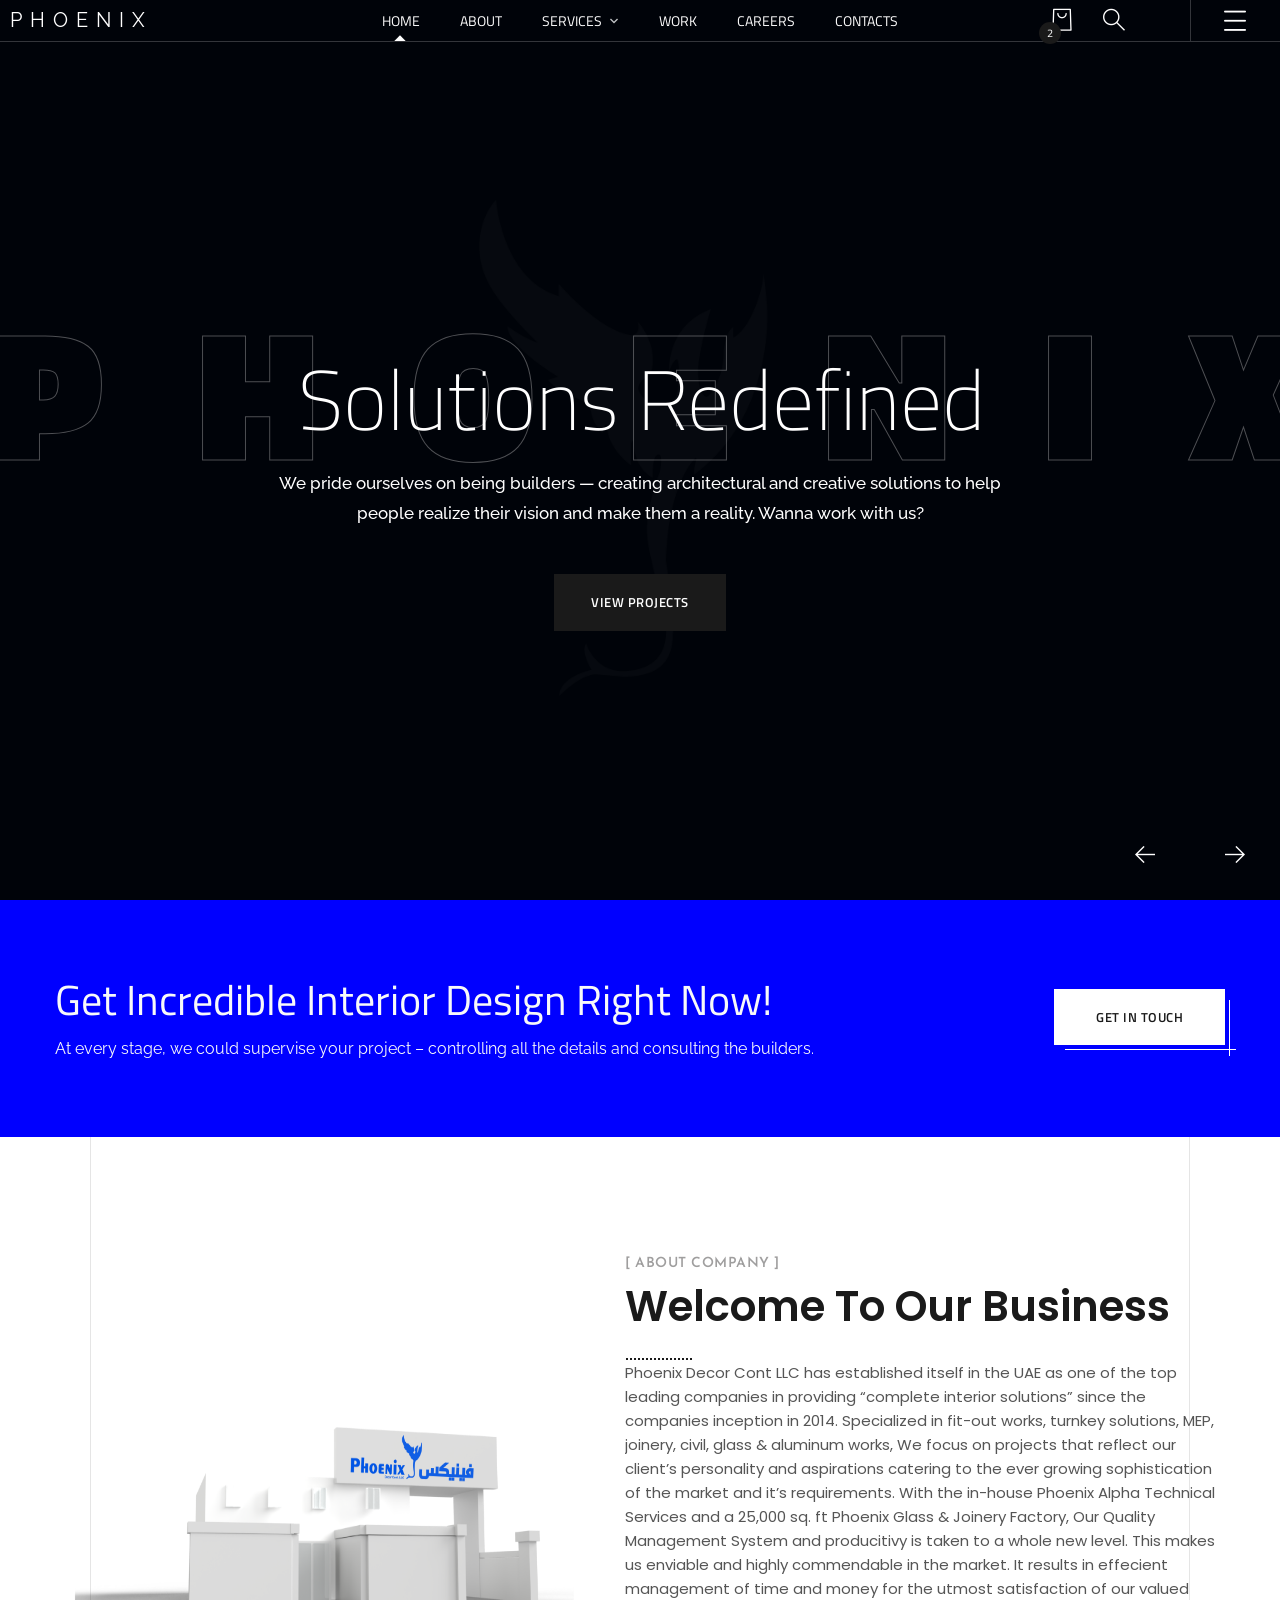
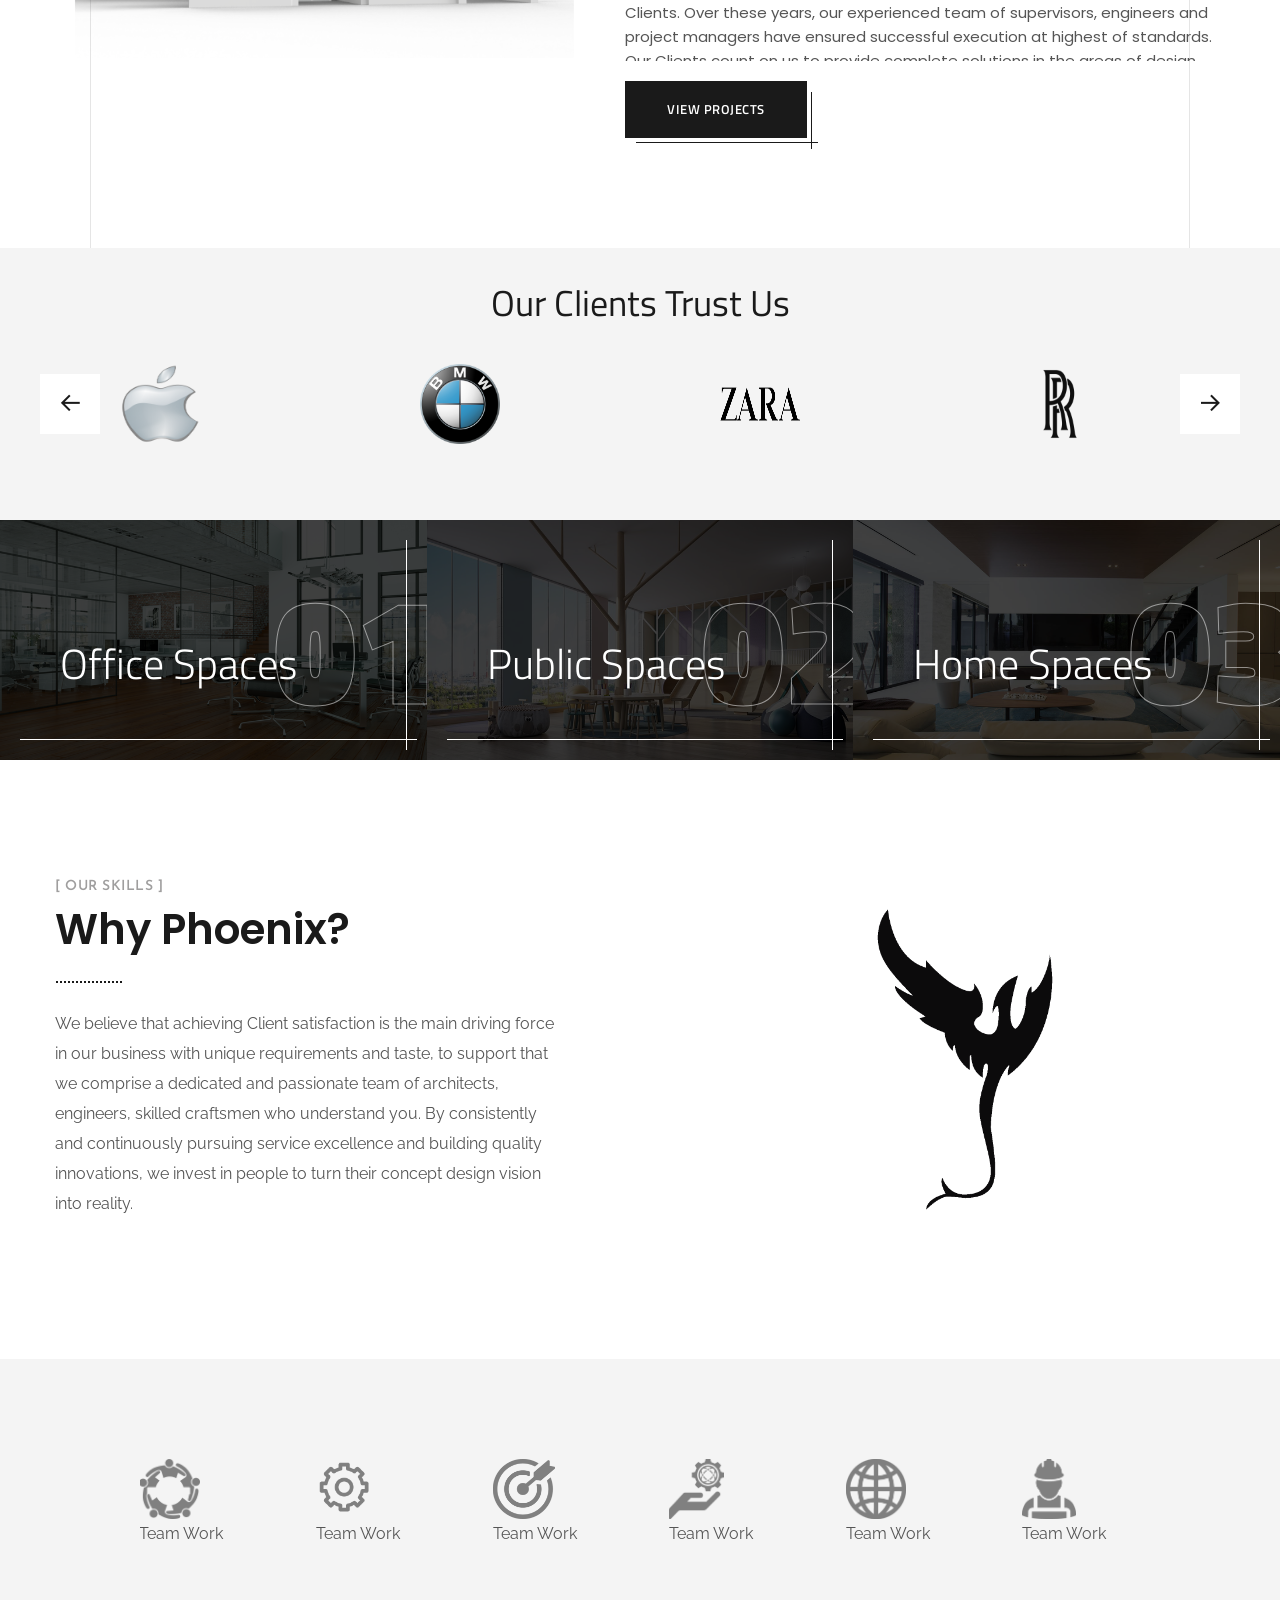
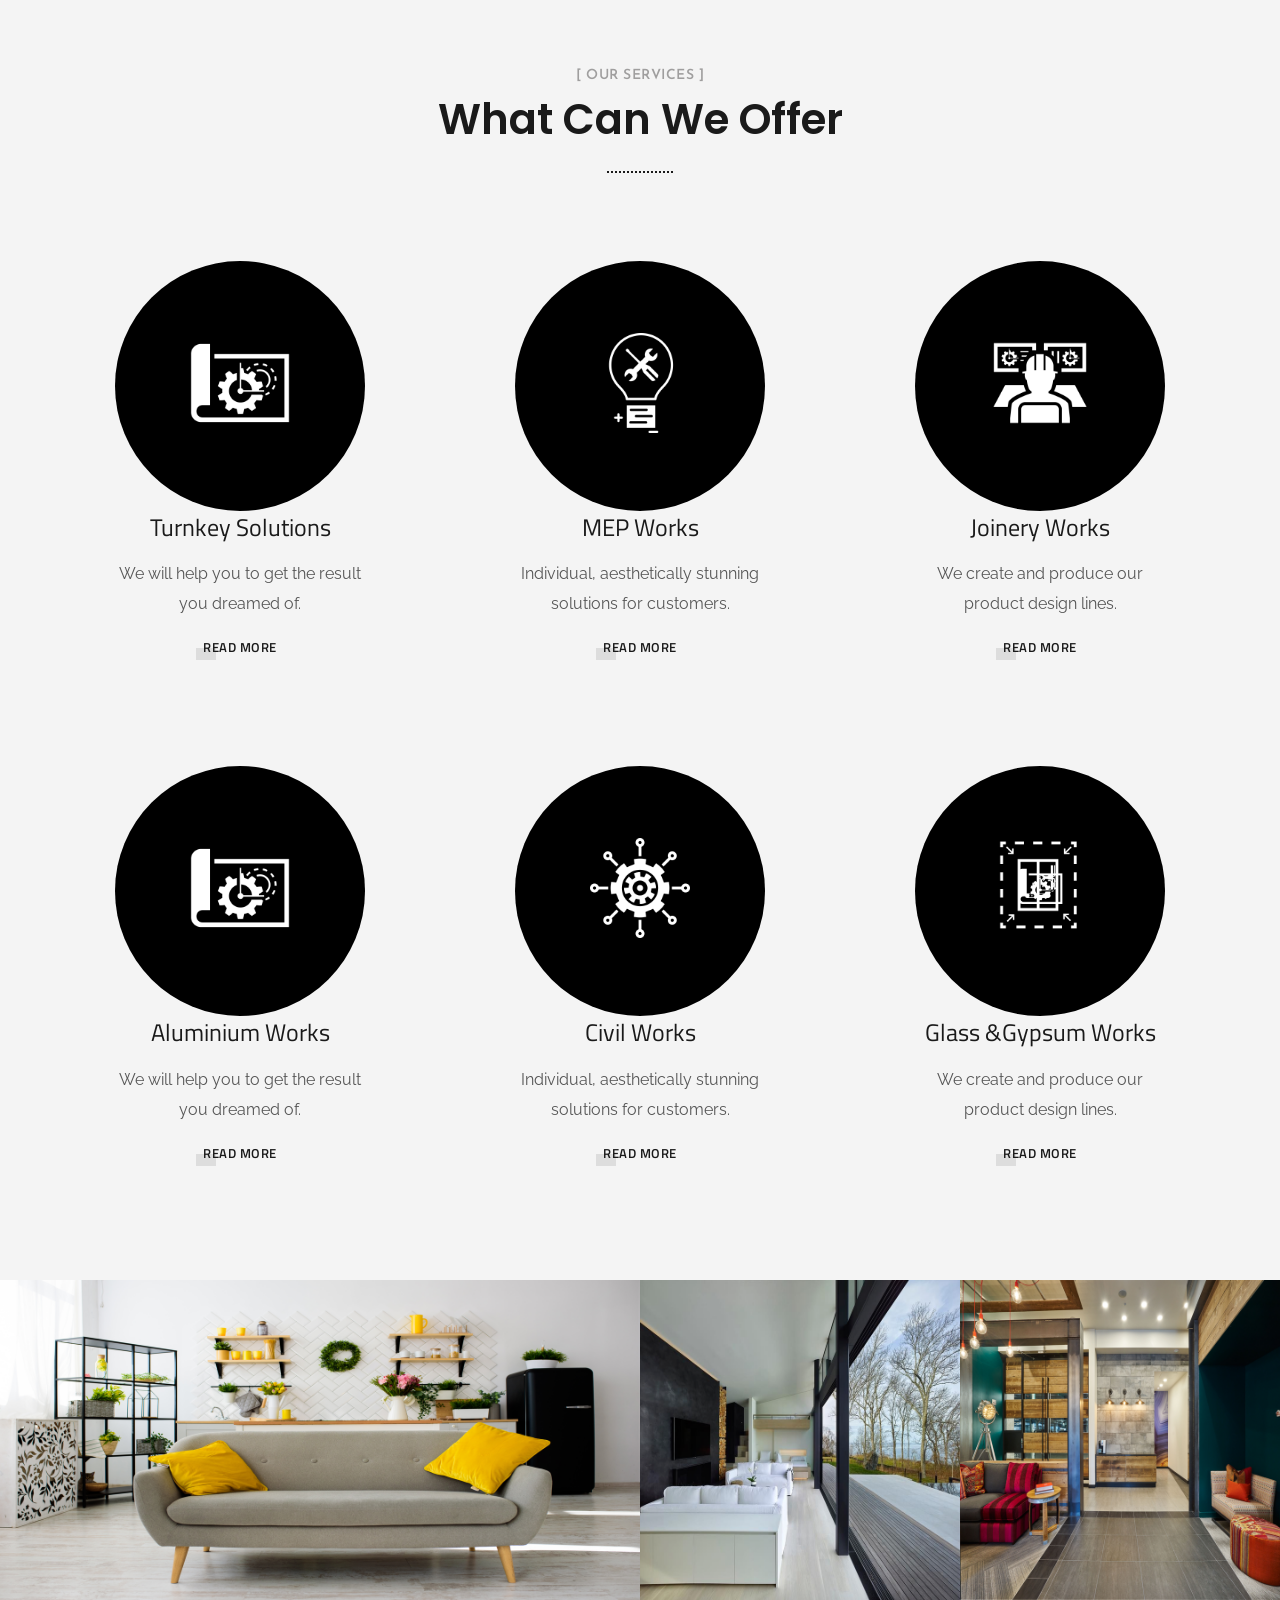
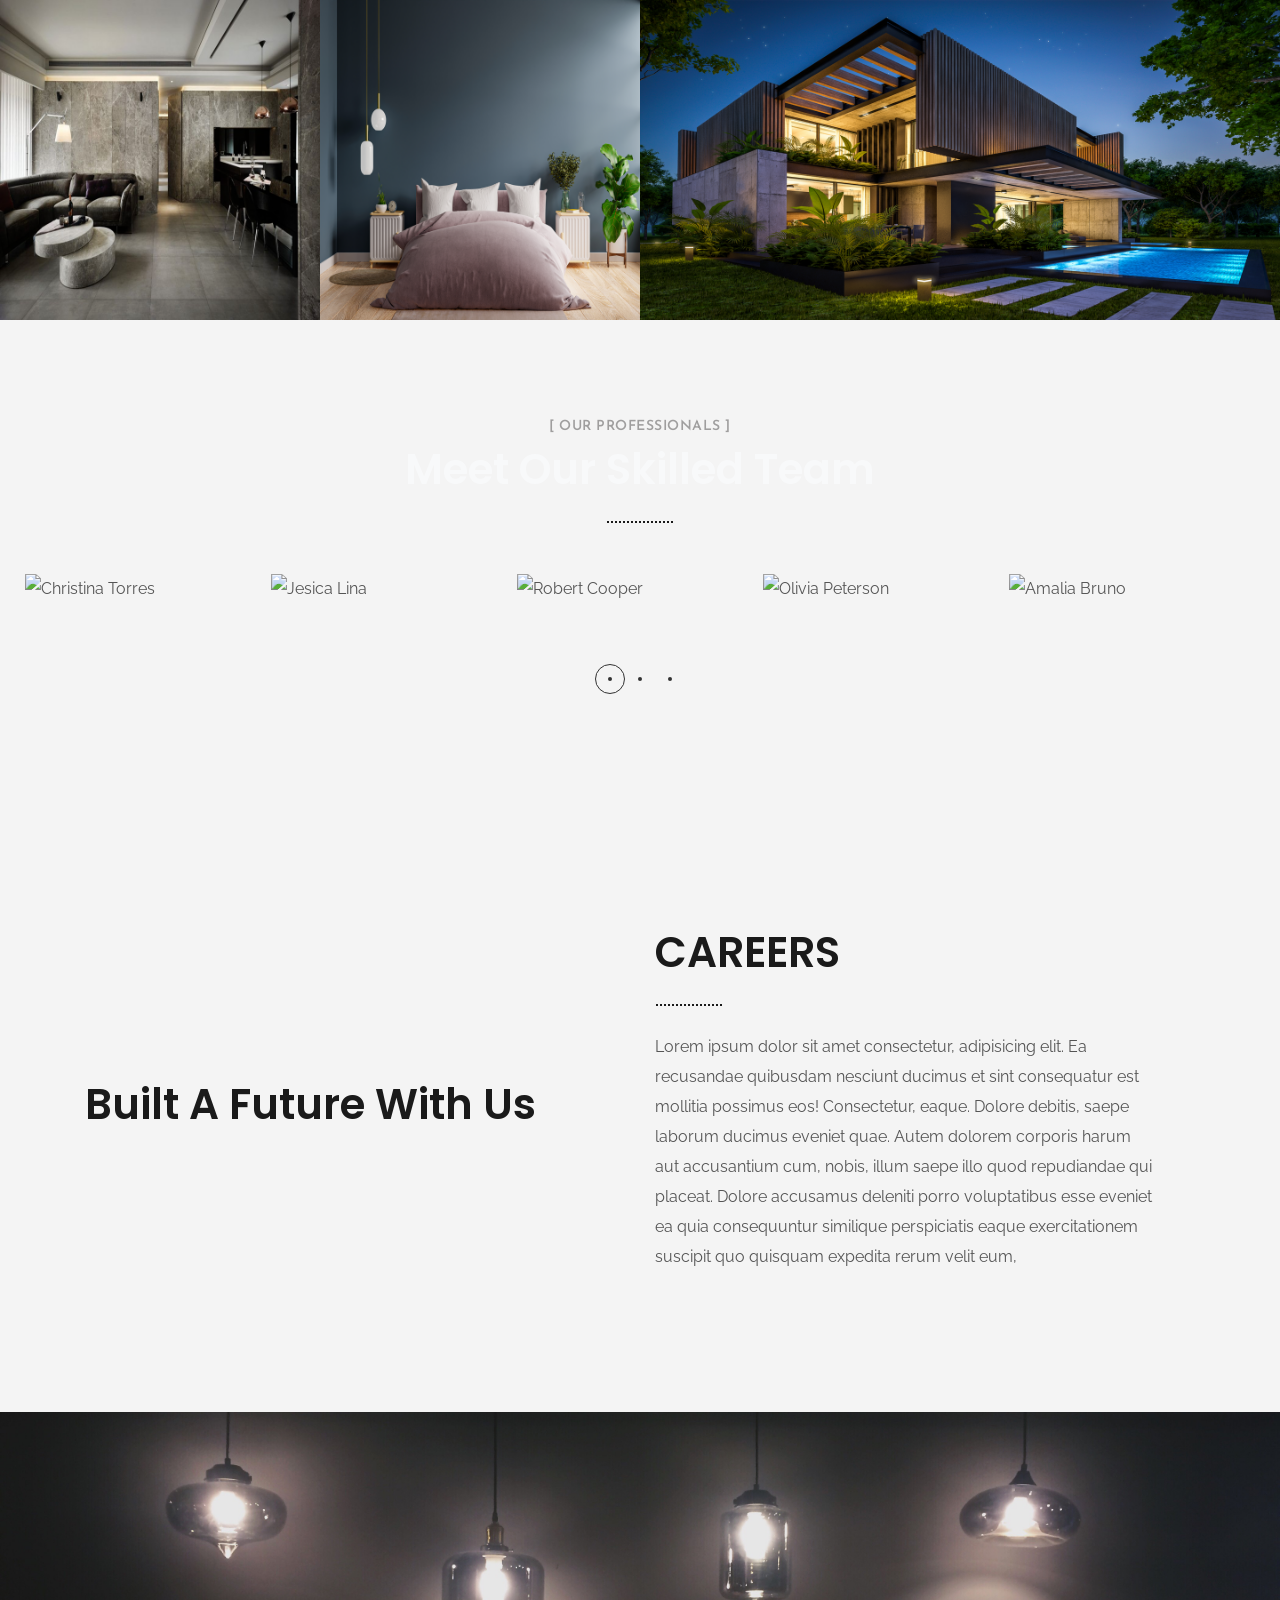
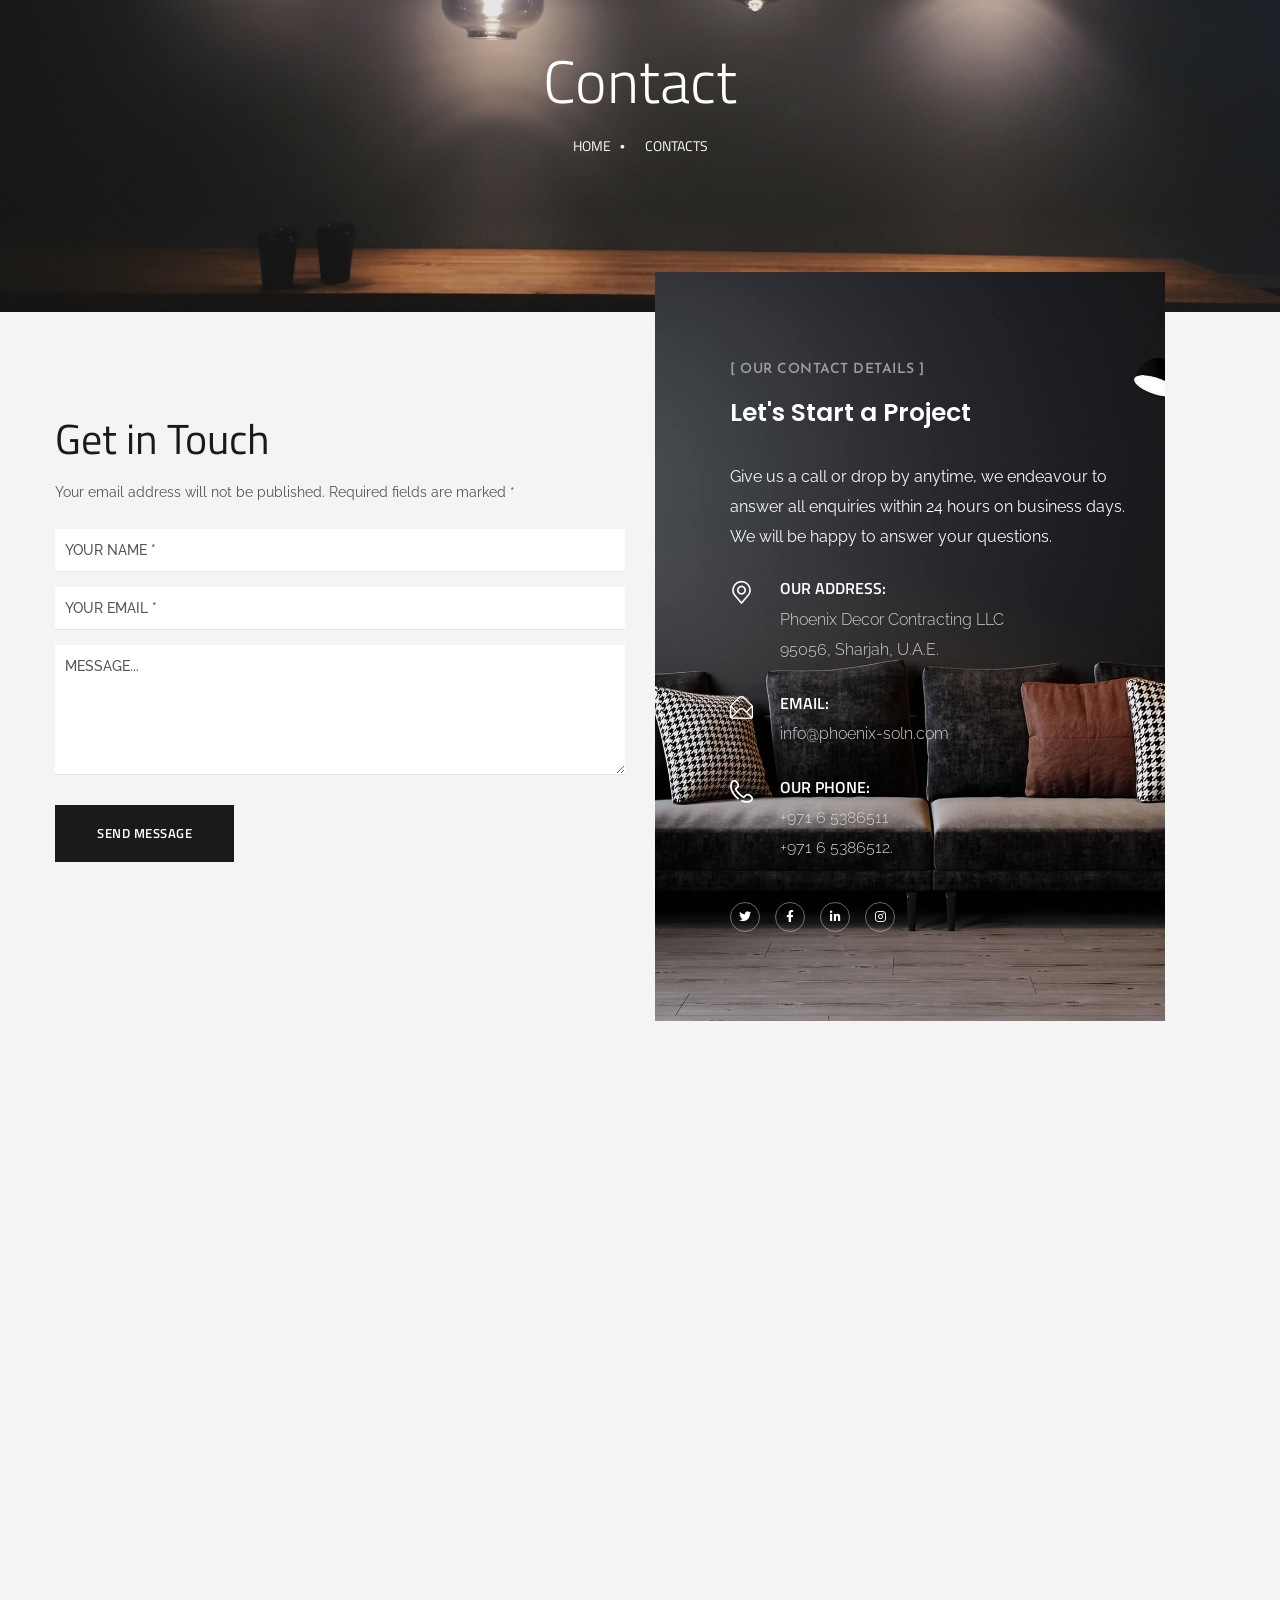
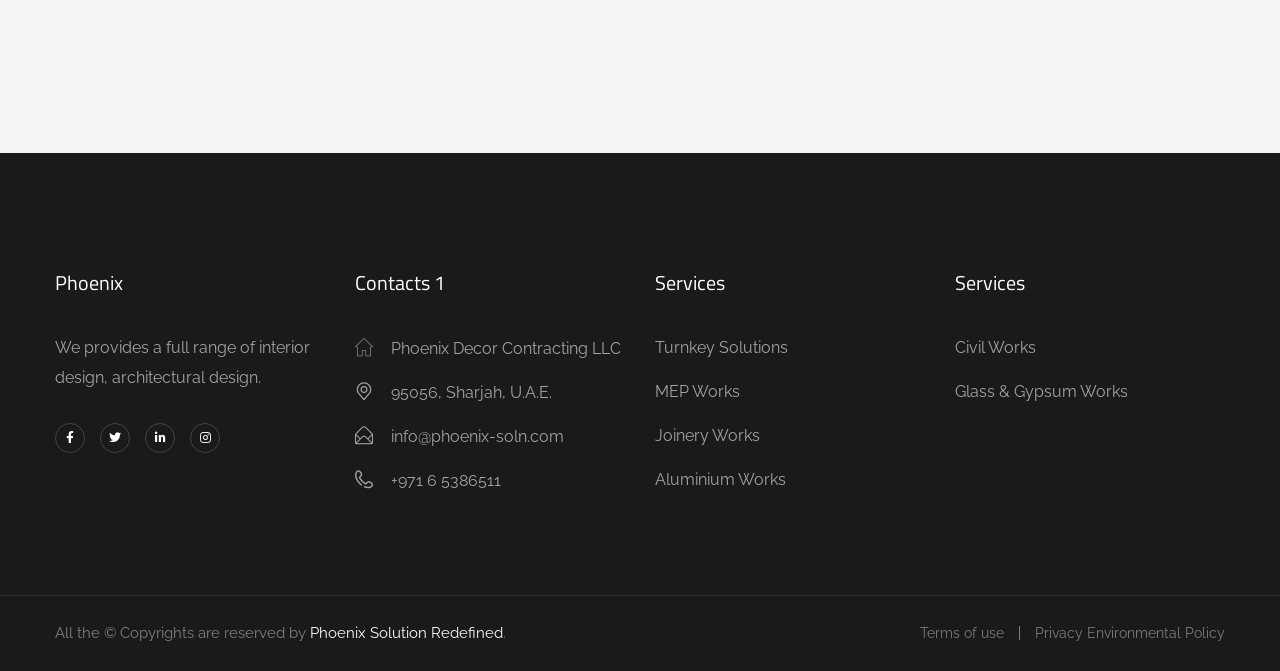
==== index.html @ a06abf5d "commit" ====
<!DOCTYPE html>
<html lang="en">

<head>
    <meta charset="utf-8">
    <meta http-equiv="X-UA-Compatible" content="IE=edge" />
    <meta name="viewport" content="width=device-width, initial-scale=1, maximum-scale=1" />
    <title>Phoenix</title>
    <link rel="shortcut icon" type="image/x-icon" href="images/favicon.ico" />
    <link rel="stylesheet" href="css/bootstrap.min.css" />
    <link rel="stylesheet" href="css/font-awesome.min.css" />
    <link rel="stylesheet" href="css/flaticon.css" />
    <link rel="stylesheet" href="css/owl.carousel.min.css" />
    <link rel="stylesheet" href="css/owl.theme.css" />
    <link rel="stylesheet" href="css/magnific-popup.css" />
    <link rel="stylesheet" href="css/lightgallery.css" />
    <link rel="stylesheet" href="css/woocommerce.css" />
    <!-- <link rel="stylesheet" href="css/royal-preload.css" /> -->

    <link rel="stylesheet" href="style.css" />
    <!-- REVOLUTION SLIDER CSS -->
    <link rel="stylesheet" type="text/css" href="plugins/revolution/revolution/css/settings.css">   
    <!-- REVOLUTION NAVIGATION STYLE -->
    <link rel="stylesheet" type="text/css" href="plugins/revolution/revolution/css/navigation.css">
    <script>
        var myVar;

        function myFunction() {
        myVar = setTimeout(showPage,1500);
        }

        function showPage() {
        document.getElementById("load").style.display = "none";
        }
    </script>
</head>

<body onload="myFunction()">
    <div id="load" >
        <div id="status"></div>
    </div>
    <div id="page" class="site">
        <header id="site-header" class="site-header header-transparent">
            <!-- Main Header start -->
            <div class="octf-main-header is-fixed">
                <div class="octf-area-wrap">
                    <div class="container-fluid octf-mainbar-container">
                        <div class="octf-mainbar">
                            <div class="octf-mainbar-row octf-row">
                                <div class="octf-col logo-col no-padding">
                                    <div id="site-logo" class="site-logo">
                                        <a href="index.html">
                                            <span id="phoenix">PHOENIX</span>
                                        </a>
                                    </div>
                                </div>
                                <div class="octf-col menu-col no-padding">
                                    <nav id="site-navigation" class="main-navigation">
                                        <ul class="menu">
                                            <li class="current-menu-item current-menu-ancestor">
                                                <a href="index.html">Home</a>
                                                <!-- <ul class="sub-menu">
                                                    <li class="current-menu-item"><a href="index.html">Main Home</a></li>
                                                    <li><a href="index-2.html">Interior Design</a></li>
                                                    <li><a href="index-3.html">Studio Home</a></li>
                                                    <li><a href="index-4.html">Architecture Agency</a></li>
                                                    <li><a href="index-5.html">Design Company</a></li>
                                                    <li><a href="index-6.html">Home Video</a></li>
                                                    <li><a href="home-full-screen.html">Home Full Screen</a></li>
                                                    <li><a href="one-page.html">Home One Page</a></li>
                                                    <li><a href="index-sidenav.html">Home with Side Menu</a></li>
                                                </ul> -->
                                            </li>
                                            <li ><a href="#about">ABOUT</a>
                                                <!-- <ul class="sub-menu">
                                                    <li><a href="about-us.html">About Us</a></li>
                                                    <li><a href="our-services.html">Our Services</a></li>
                                                    <li><a href="our-team.html">Our Team</a></li>
                                                    <li><a href="single-team.html">Single Team</a></li>
                                                    <li><a href="our-process.html">Our Process</a></li>
                                                    <li><a href="our-studio.html">Our Stufio</a></li>
                                                    <li class="menu-item-has-children"><a href="shop.html">Shop</a>
                                                        <ul class="sub-menu">
                                                            <li><a href="single-product.html">Single Product</a></li>
                                                            <li><a href="checkout-page.html">Checkout Page</a></li>
                                                            <li><a href="cart-page.html">Cart Page</a></li>
                                                        </ul>
                                                    </li>
                                                    <li><a href="typography.html">Typography</a></li>
                                                    <li><a href="elements.html">Elements</a></li>
                                                    <li><a href="faq.html">FAQS</a></li>
                                                    <li><a href="cooming-soon.html">Coming Soon</a></li>
                                                    <li><a href="404-error.html">404 Error</a></li>
                                                </ul> -->
                                            </li>
                                            <li class="menu-item-has-children"><a href="#services">Services</a>
                                                <ul class="sub-menu">
                                                    <li><a href="servcies-detail-1.html">Turnkey Solutions</a></li>
                                                    <li><a href="servcies-detail-2.html">MEP Works</a></li>
                                                    <li><a href="servcies-detail-3.html">Joinery Works</a></li>
                                                    <li><a href="servcies-detail-4.html">Aluminium Works</a></li>
                                                    <li><a href="servcies-detail-5.html">Civil Works</a></li>
                                                    <li><a href="servcies-detail-6.html">Glass & Gypsum Works</a></li>
                                                </ul>
                                            </li>
                                            <li><a href="#work">WORK</a>
                                                <!-- <ul class="mega-sub-menu">
                                                    <li class="row">
                                                        <ul class="col">
                                                            <li class="menu-title">Portfolio Types</li>
                                                            <li><a href="portfolio-masonry.html">Portfolio Grid Masonry</a></li>
                                                            <li><a href="portfolio-no-gap.html">Portfolio Grid No Gap</a></li>
                                                            <li><a href="portfolio-under.html">Portfolio Info Under Image</a></li>
                                                            <li><a href="portfolio-metro.html">Portfolio Metro</a></li>
                                                            <li><a href="portfolio-metro-no-gap.html">Portfolio Metro No Space</a></li>
                                                            <li><a href="portfolio-gallery.html">Portfolio Gallery</a></li>
                                                            <li><a href="portfolio-slider.html">Portfolio Slider</a></li>
                                                        </ul>
                                                        <ul class="col">
                                                            <li class="menu-title">Portfolio Layout</li>
                                                            <li><a href="portfolio-two-column.html">Two Columns</a></li>
                                                            <li><a href="portfolio-three-column.html">Three Columns</a></li>
                                                            <li><a href="portfolio-three-column-wide.html">Three Columns Wide</a></li>
                                                            <li><a href="portfolio-four-column-wide.html">Four Columns Wide</a></li>
                                                            <li><a href="portfolio-five-column-wide.html">Five Columns Wide</a></li>
                                                        </ul>
                                                        <ul class="col">
                                                            <li class="menu-title">Single Types</li>
                                                            <li><a href="portfolio-standar.html">Standard</a></li>
                                                            <li><a href="portfolio-detail-slider.html">Slider Images</a></li>
                                                            <li><a href="portfolio-left.html">Left Images</a></li>
                                                            <li><a href="portfolio-right.html">Right Images</a></li>
                                                            <li><a href="portfolio-small.html">Small Images</a></li>
                                                            <li><a href="portfolio-big.html">Big Images</a></li>
                                                        </ul>
                                                        <ul class="col">
                                                            <li class="menu-title">Hover Types</li>
                                                            <li><a href="image-scale.html">Image Scale</a></li>
                                                            <li><a href="show-overlay-info.html">Show Overlay Info</a></li>
                                                            <li><a href="hidden-overlay-info.html">Hidden Overlay Info</a></li>
                                                            <li><a href="background-solid.html">Background Solid</a></li>
                                                            <li><a href="hidden-1.html">Hidden 1</a></li>
                                                            <li><a href="hidden-2.html">Hidden 2</a></li>
                                                        </ul> -->
                                                    <!-- </li>
                                                </ul> -->
                                            </li>
                                            <li><a href="#careers">CAREERS</a>
                                                <!-- <ul class="sub-menu">
                                                    <li><a href="blog.html">Blog Listing</a></li>
                                                    <li><a href="blog-grid.html">Blog Grid</a></li>
                                                    <li><a href="post.html">Blog Single</a></li>
                                                </ul> -->
                                            </li>
                                            <li><a href="#contact">Contacts</a></li>
                                        </ul>
                                    </nav>
                                </div>
                                <div class="octf-col cta-col text-right no-padding">
                                <!-- Call To Action -->
                                    <div class="octf-btn-cta">

                                        <div class="octf-cart octf-cta-header">
                                            <a class="cart-contents" href="cart-page.html" title="View your shopping cart">
                                                <i class="ot-flaticon-shopping-bag"></i>
                                                <span class="count">2</span>
                                            </a>
                    
                                            <div class="site-header-cart">
                                                <div class="widget woocommerce widget_shopping_cart">
                                                    <div class="widget_shopping_cart_content">
                                                        <ul class="woocommerce-mini-cart cart_list product_list_widget ">
                                                            <li class="woocommerce-mini-cart-item mini_cart_item">
                                                                <a class="remove remove_from_cart_button" href="#">×</a>                                         
                                                                <a href="single-product.html"><img src="https://via.placeholder.com/720x853.png" class="" alt="">Velvet Teal Blue</a>
                                                                <span class="quantity">1 × <span class="amount"><bdi><span>$</span>195</bdi></span></span>
                                                            </li>
                                                            <li class="woocommerce-mini-cart-item mini_cart_item">
                                                                <a class="remove remove_from_cart_button" href="#">×</a>
                                                                <a href="single-product.html"><img src="https://via.placeholder.com/720x853.png" class="" alt="">Natural Pouffe</a>
                                                                <span class="quantity">1 × <span class="amount"><bdi><span>$</span>145</bdi></span></span>
                                                            </li>
                                                        </ul>

                                                        <p class="woocommerce-mini-cart__total total">
                                                            <strong>Subtotal:</strong> <span class="amount"><bdi><span>$</span>340</bdi></span>
                                                        </p>
                                                        <p class="woocommerce-mini-cart__buttons buttons">
                                                            <a href="cart-page.html" class="button wc-forward">View cart</a>
                                                            <a href="checkout-page.html" class="button checkout wc-forward">Checkout</a>
                                                        </p>
                                                    </div>
                                                </div>
                                            </div>  
                                        </div>

                                        <div class="octf-search octf-cta-header">
                                            <div class="toggle_search octf-cta-icons">
                                                <i class="ot-flaticon-search"></i>
                                            </div>
                                            <!-- Form Search on Header -->
                                            <div class="h-search-form-field collapse">
                                                <div class="h-search-form-inner">
                                                    <form role="search" method="get" class="search-form">
                                                        <input type="search" class="search-field" placeholder="SEARCH..." value="" name="s">
                                                        <button type="submit" class="search-submit"><i class="ot-flaticon-search"></i></button>
                                                    </form>
                                                </div>                                  
                                            </div>
                                        </div>

                                        <div class="octf-sidepanel octf-cta-header">
                                            <div class="site-overlay panel-overlay"></div>
                                            <div id="panel-btn" class="panel-btn octf-cta-icons">
                                                <i class="ot-flaticon-menu"></i>
                                            </div>
                                        </div>
                                        
                                    </div>                              
                                </div>
                            </div>
                        </div>
                    </div>
                </div>
            </div>
            <div class="header_mobile">
                <div class="container-fluid">
                    <div class="octf-mainbar-row octf-row">
                        <div class="octf-col">
                            <div class="mlogo_wrapper clearfix">
                                <div class="mobile_logo">
                                    <a href="index.html" class="text-white">
                                        <span id="phoenix">PHOENIX</span>
                                    </a>
                                </div>
                            </div>
                        </div>
                        <div class="octf-col justify-content-end">
                            <div class="octf-search octf-cta-header">
                                <div class="toggle_search octf-cta-icons">
                                    <i class="ot-flaticon-search"></i>
                                </div>
                                <!-- Form Search on Header -->
                                <div class="h-search-form-field collapse">
                                    <div class="h-search-form-inner">
                                        <form role="search" method="get" class="search-form">
                                            <input type="search" class="search-field" placeholder="SEARCH..." value="" name="s">
                                            <button type="submit" class="search-submit"><i class="ot-flaticon-search"></i></button>
                                        </form>
                                    </div>                                  
                                </div>
                            </div>
                            <div class="octf-menu-mobile octf-cta-header">
                                <div id="mmenu-toggle" class="mmenu-toggle">
                                    <button><i class="ot-flaticon-menu"></i></button>
                                </div>
                                <div class="site-overlay mmenu-overlay"></div>
                                <div id="mmenu-wrapper" class="mmenu-wrapper on-right">
                                    <div class="mmenu-inner">
                                        <a class="mmenu-close" href="#"><i class="ot-flaticon-right-arrow"></i></a>
                                        <div class="mobile-nav">
                                            <ul id="menu-main-menu" class="mobile_mainmenu none-style">
                                                <li class=" current-menu-item current-menu-ancestor">
                                                    <a href="index.html">Home</a>
                                                    <!-- <ul class="sub-menu">
                                                        <li class="current-menu-item"><a href="index.html">Main Home</a></li>
                                                        <li><a href="index-2.html">Interior Design</a></li>
                                                        <li><a href="index-3.html">Studio Home</a></li>
                                                        <li><a href="index-4.html">Architecture Agency</a></li>
                                                        <li><a href="index-5.html">Design Company</a></li>
                                                        <li><a href="index-6.html">Home Video</a></li>
                                                        <li><a href="home-full-screen.html">Home Full Screen</a></li>
                                                        <li><a href="one-page.html">Home One Page</a></li>
                                                        <li><a href="index-sidenav.html">Home with Side Menu</a></li>
                                                    </ul> -->
                                                </li>
                                                <li class="menu-item-has-children"><a href="#about">About</a>
                                                    <!-- <ul class="sub-menu">
                                                        <li><a href="about-us.html">About Us</a></li>
                                                        <li><a href="our-services.html">Our Services</a></li>
                                                        <li><a href="our-team.html">Our Team</a></li>
                                                        <li><a href="single-team.html">Single Team</a></li>
                                                        <li><a href="our-process.html">Our Process</a></li>
                                                        <li><a href="our-studio.html">Our Studio</a></li>
                                                        <li class="menu-item-has-children"><a href="shop.html">Shop</a>
                                                            <ul class="sub-menu">
                                                                <li><a href="single-product.html">Single Product</a></li>
                                                                <li><a href="checkout-page.html">Checkout Page</a></li>
                                                                <li><a href="cart-page.html">Cart Page</a></li>
                                                            </ul>
                                                        </li>
                                                        <li><a href="typography.html">Typography</a></li>
                                                        <li><a href="elements.html">Elements</a></li>
                                                        <li><a href="faq.html">FAQS</a></li>
                                                        <li><a href="cooming-soon.html">Coming Soon</a></li>
                                                        <li><a href="404-error.html">404 Error</a></li>
                                                    </ul> -->
                                                </li>
                                                <li class="menu-item-has-children"><a href="#services">Services</a>
                                                    <ul class="sub-menu">
                                                        <li><a href="servcies-detail-1.html">Turnkey Solutions</a></li>
                                                        <li><a href="servcies-detail-2.html">MEP Works</a></li>
                                                        <li><a href="servcies-detail-3.html">Joinery Works</a></li>
                                                        <li><a href="servcies-detail-4.html">Aluminium Works</a></li>
                                                        <li><a href="servcies-detail-5.html">Civil Works</a></li>
                                                        <li><a href="servcies-detail-6.html">Glass & Gypsum Works</a></li>
                                                    </ul>
                                                </li>
                                                <li class="menu-item-has-children"><a href="#work">Work</a>
                                                    <!-- <ul class="sub-menu">
                                                        <li class="menu-item-has-children"><a href="#">Portfolio Types</a>
                                                            <ul class="sub-menu">
                                                                <li><a href="portfolio-masonry.html">Portfolio Grid Masonry</a></li>
                                                                <li><a href="portfolio-no-gap.html">Portfolio Grid No Gap</a></li>
                                                                <li><a href="portfolio-under.html">Portfolio Info Under Image</a></li>
                                                                <li><a href="portfolio-metro.html">Portfolio Metro</a></li>
                                                                <li><a href="portfolio-metro-no-gap.html">Portfolio Metro No Space</a></li>
                                                                <li><a href="portfolio-gallery.html">Portfolio Gallery</a></li>
                                                                <li><a href="portfolio-slider.html">Portfolio Slider</a></li>
                                                            </ul>
                                                        </li>
                                                        <li class="menu-item-has-children"><a href="#">Portfolio Layout</a>
                                                            <ul class="sub-menu">
                                                                <li><a href="portfolio-two-column.html">Two Columns</a></li>
                                                                <li><a href="portfolio-three-column.html">Three Columns</a></li>
                                                                <li><a href="portfolio-three-column-wide.html">Three Columns Wide</a></li>
                                                                <li><a href="portfolio-four-column-wide.html">Four Columns Wide</a></li>
                                                                <li><a href="portfolio-five-column-wide.html">Five Columns Wide</a></li>
                                                            </ul>
                                                        </li>
                                                        <li class="menu-item-has-children"><a href="#">Portfolio Hover Types</a>
                                                            <ul class="sub-menu">
                                                                <li><a href="portfolio-standar.html">Standar</a></li>
                                                                <li><a href="portfolio-detail-slider.html">Slider Images</a></li>
                                                                <li><a href="portfolio-left.html">Left Image</a></li>
                                                                <li><a href="portfolio-right.html">Right Image</a></li>
                                                                <li><a href="portfolio-small.html">Small Image</a></li>
                                                                <li><a href="portfolio-big.html">Big Image</a></li>
                                                            </ul>
                                                        </li>
                                                        <li class="menu-item-has-children"><a href="image-scale.html">Image-scale</a>
                                                            <ul class="sub-menu">
                                                                <li><a href="image-scale.html">Image Scale</a></li>
                                                                <li><a href="show-overlay-info.html">Show Overlay Info</a></li>
                                                                <li><a href="hidden-overlay-info.html">Hidden Overlay Info</a></li>
                                                                <li><a href="background-solid.html">Background Solid</a></li>
                                                                <li><a href="hidden-1.html">Hidden 1</a></li>
                                                                <li><a href="hidden-2.html">Hidden 2</a></li>
                                                            </ul>
                                                        </li>
                                                    </ul> -->
                                                </li>
                                                <li class="menu-item-has-children"><a href="#careers">Careers</a>
                                                    <!-- <ul class="sub-menu">
                                                        <li><a href="blog.html">Blog Listing</a></li>
                                                        <li><a href="blog-grid.html">Blog Grid</a></li>
                                                        <li><a href="post.html">Blog Single</a></li>
                                                    </ul> -->
                                                </li>
                                                <li><a href="#content">Contacts</a></li>
                                            </ul>
                                        </div>
                                    </div>
                                </div>
                            </div>
                        </div>
                    </div>
                </div>
            </div>
        </header>

        <div id="side-panel" class="side-panel">
            <a href="#" class="side-panel-close"><i class="ot-flaticon-close-1"></i></a>
            <div class="side-panel-block">
                <div class="side-panel-wrap">
                    <div class="the-logo">
                        <a href="index-html">
                            <img src="images/Phoenix-2.png" alt="Phoenix">
                        </a>                    
                    </div>
                    <div class="ot-heading">
                        <h2 class="main-heading">Our Gallery</h2>
                    </div>
                    <div class="image-gallery">
                        <div id="gallery-1" class="gallery galleryid-102 gallery-columns-3 gallery-size-thumbnail">
                            <figure class="gallery-item">
                                <div class="gallery-icon landscape">
                                    <a href="https://via.placeholder.com/150x150.png">
                                        <img src="https://via.placeholder.com/150x150.png" class="" alt="">
                                    </a>
                                </div>
                            </figure>
                            <figure class="gallery-item">
                                <div class="gallery-icon landscape">
                                    <a href="https://via.placeholder.com/150x150.png">
                                        <img src="https://via.placeholder.com/150x150.png" class="" alt="">
                                    </a>
                                </div>
                            </figure>
                            <figure class="gallery-item">
                                <div class="gallery-icon landscape">
                                    <a href="https://via.placeholder.com/150x150.png">
                                        <img src="https://via.placeholder.com/150x150.png" class="" alt="">
                                    </a>
                                </div>
                            </figure>
                            <figure class="gallery-item">
                                <div class="gallery-icon landscape">
                                    <a href="https://via.placeholder.com/150x150.png">
                                        <img src="https://via.placeholder.com/150x150.png" class="" alt="">
                                    </a>
                                </div>
                            </figure>
                            <figure class="gallery-item">
                                <div class="gallery-icon landscape">
                                    <a href="https://via.placeholder.com/150x150.png">
                                        <img src="https://via.placeholder.com/150x150.png" class="" alt="">
                                    </a>
                                </div>
                            </figure>
                            <figure class="gallery-item">
                                <div class="gallery-icon landscape">
                                    <a href="https://via.placeholder.com/150x150.png">
                                        <img src="https://via.placeholder.com/150x150.png" class="" alt="">
                                    </a>
                                </div>
                            </figure>
                        </div>
                    </div>
                    <div class="ot-heading ">
                        <h2 class="main-heading">Contact Info</h2>
                    </div>
                    <div class="side-panel-cinfo">
                        <ul class="panel-cinfo">
                            <li class="panel-list-item">
                                <span class="panel-list-icon"><i class="ot-flaticon-place"></i></span>
                                <span class="panel-list-text">411 University St, Seattle, USA</span>
                            </li>
                            <li class="panel-list-item">
                                <span class="panel-list-icon"><i class="ot-flaticon-mail"></i></span>
                                <span class="panel-list-text">theratio_interior@mail.com</span>
                            </li>
                            <li class="panel-list-item">
                                <span class="panel-list-icon"><i class="ot-flaticon-phone-call"></i></span>
                                <span class="panel-list-text">+1 800 456 789 123</span>
                            </li>
                        </ul>
                    </div>
                    <div class="side-panel-social">
                        <ul>
                            <li><a href="http://twitter.com" target="_self"><i class="fab fa-twitter"></i></a></li>
                            <li><a href="http://facebook.com" target="_self"><i class="fab fa-facebook-f"></i></a></li>
                            <li><a href="http://linkedin.com" target="_self"><i class="fab fa-linkedin-in"></i></a></li>
                            <li><a href="http://instagram" target="_self"><i class="fab fa-instagram"></i></a></li>
                        </ul>
                    </div>
                </div>
            </div>
        </div>

        <div id="content" class="site-content">
            <div class="p-0">
                <div class="grid-lines grid-lines-horizontal z-index-1">
                    <!-- <span class="g-line-horizontal line-bottom color-line-secondary"></span> -->
                </div>
                <div class="grid-lines grid-lines-vertical z-index-1">
                    <!-- <span class="g-line-vertical line-left color-line-secondary"></span>
                    <span class="g-line-vertical line-right color-line-secondary"></span> -->
                </div>
                <div id="rev_slider_one_wrapper" class="rev_slider_wrapper fullscreen-container" data-alias="mask-showcase" data-source="gallery">
                    <!-- START REVOLUTION SLIDER 5.4.1 fullscreen mode -->
                    <div id="rev_slider_one" class="rev_slider fullscreenbanner" style="display:none;" data-version="5.4.1">
                        <ul>
                        
                            <!-- SLIDE 1 -->
                            <li data-index="rs-70" data-transition="fade" data-slotamount="default" data-hideafterloop="0" data-hideslideonmobile="off"  data-easein="default" data-easeout="default" data-masterspeed="300"  data-thumb="https://via.placeholder.com/1920x950.png"  data-rotate="0"  data-saveperformance="off"  data-title="" data-param1="1" data-param2="" data-param3="" data-param4="" data-param5="" data-param6="" data-param7="" data-param8="" data-param9="" data-param10="" data-description="">
                                <!-- MAIN IMAGE -->
                                <img src="images/homebg.png" data-bgcolor='rgba(255,255,255,0)' style='' alt=""  data-bgposition="center center" data-bgfit="cover" class="rev-slidebg" data-bgrepeat="no-repeat" data-bgparallax="off" data-no-retina>
                                
                                <!-- LAYER 1  right image overlay dark-->

                                                            
                                <!-- LAYER 3  Thin text title-->
                                <div class="tp-caption tp-resizeme tp-caption-big" 
                                    id="slide-70-layer-1" 
                                    data-x="['center','center','center','center']" data-hoffset="['56','46','34','0']" 
                                    data-y="['center','center','center','center']" data-voffset="['-64','-72','-65','-50']" 
                                    data-fontsize="['206',150','0','0']"
                                    data-lineheight="['206','170','127','80']"
                                    data-letterspacing="['104','85','63','39']"
                                    data-fontweight="['900','900','900','900']"
                                    data-color="['transparent','transparent','transparent','transparent']"
                                    data-whitespace="nowrap"
                         
                                    data-type="text" 
                                    data-responsive_offset="on" 
                
                                    data-frames='[{"delay":500,"split":"chars","splitdelay":0.1,"speed":500,"frame":"0","from":"x:[105%];z:0;rX:45deg;rY:0deg;rZ:90deg;sX:1;sY:1;skX:0;skY:0;","mask":"x:0px;y:0px;s:inherit;e:inherit;","to":"o:1;","ease":"power4.inOut"},{"delay":"wait","speed":1000,"frame":"999","to":"x:50px;z:0;rX:0deg;rY:0deg;rZ:0deg;sX:1;sY:1;skX:0;skY:0;","ease":"power3.inOut"}]'

                                    data-textAlign="['center','center','center','center']"
                
                                    >Phoenix
                                </div>
                                       
                                <!-- LAYER 4  Bold Title-->
                                <div class="tp-caption tp-resizeme tp-caption-main" 
                                    id="slide-70-layer-2" 
                                    data-x="['center','center','center','center']" data-hoffset="['2','0','0','0']" 
                                    data-y="['center','center','center','center']" data-voffset="['-56','-63','-60','-65']"
                                    data-fontsize="['93','72','55','40']"
                                    data-lineheight="['83','70','51','55']"
                                    data-color="['#fff','#fff','#fff','#fff']"
                                    data-fontweight="['200','200','200','200']"
                                    data-whitespace="nowrap"
                         
                                    data-type="text" 
                                    data-responsive_offset="on" 
                                    
                                    data-frames='[{"delay":900,"speed":1000,"frame":"0","from":"x:50px;opacity:0;","to":"o:1;","ease":"power3.inOut"},{"delay":"wait","speed":1000,"frame":"999","to":"x:50px;opacity:0;","ease":"power3.inOut"}]'

                                    data-textAlign="['left','left','left','left']"
                
                                    >Solutions Redefined 
                                </div>
                                                                    
                                <!-- LAYER 5  Paragraph-->
                                <div class="tp-caption tp-resizeme tp-desc" 
                                    id="slide-70-layer-3" 
                                    data-x="['center','center','center','center']" data-hoffset="['0','0','0','0']"
                                    data-y="['center','center','center','center']" data-voffset="['54','43','31','15']" 
                                    data-fontsize="['19','18','17','16']"
                                    data-lineheight="['33','27','28','24']"
                                    data-width="['818','630','500','417']"
                                    data-weight="['500','500','500','500']"
                                    data-color="['#fff','#fff','#fff','#fff']"
                                    data-whitespace="normal"
                         
                                    data-type="text" 
                                    data-responsive_offset="on" 
                
                                    data-frames='[{"delay":1200,"speed":1000,"frame":"0","from":"x:50px;opacity:0;","to":"o:1;","ease":"power3.inOut"},{"delay":"wait","speed":1000,"frame":"999","to":"x:50px;opacity:0;","ease":"power3.inOut"}]'
                                    
                                    data-textAlign="['center','center','center','center']"
                
                                    >We pride ourselves on being builders — creating architectural and creative solutions to help people realize their vision and make them a reality. Wanna work with us?
                                    </div> 
        
                                <!-- LAYER 6  Read More-->
                                <div class="tp-caption rev-btn" 
                                    id="slide-70-layer-4" 
                                    data-x="['center','center','center','center']" data-hoffset="['0','0','0','0']"  
                                    data-y="['center','center','center','center']" data-voffset="['170','140','119','110']"
                                    data-fontsize="['13','18','17','0']"
                                    data-lineheight="['25','18','16','16']"
                                    data-width="none"
                                    data-height="none"
                                    data-whitespace="nowrap"   
                                    data-responsive_offset="on" 
                
                                    data-frames='[{"delay":1500,"speed":1000,"frame":"0","from":"x:50px;opacity:0;","to":"o:1;","ease":"power3.inOut"},{"delay":"wait","speed":1000,"frame":"999","to":"x:50px;opacity:0;","ease":"power3.inOut"}]'
                                    
                                    data-textAlign="['center','center','center','center']"
                                    data-paddingtop="[0,0,0,0]"
                                    data-paddingright="[0,0,0,0]"
                                    data-paddingbottom="[0,0,0,0]"
                                    data-paddingleft="[0,0,0,0]"
                
                                    ><a href="" class="octf-btn octf-btn-primary btn-slider btn-large">View Projects</a>
                                </div>  
                       
                            </li>  
                                         

                            <!-- SLIDE 1 -->
                            <li data-index="rs-71" data-transition="fade" data-slotamount="default" data-hideafterloop="0" data-hideslideonmobile="off"  data-easein="default" data-easeout="default" data-masterspeed="300"  data-thumb="https://via.placeholder.com/1920x950.png"  data-rotate="0"  data-saveperformance="off"  data-title="" data-param1="1" data-param2="" data-param3="" data-param4="" data-param5="" data-param6="" data-param7="" data-param8="" data-param9="" data-param10="" data-description="">
                                <!-- MAIN IMAGE -->
                                <img src="images/homebg.png" data-bgcolor='#ffffff' style='' alt=""  data-bgposition="center center" data-bgfit="cover" data-bgrepeat="no-repeat" class="rev-slidebg" data-bgparallax="off" data-no-retina>
                                  
                                                            
                                <!-- LAYER 3  Thin text title-->
                                <div class="tp-caption tp-resizeme tp-caption-big" 
                                    id="slide-71-layer-1" 
                                    data-x="['center','center','center','center']" data-hoffset="['56','46','34','0']" 
                                    data-y="['center','center','center','center']" data-voffset="['-64','-72','-65','-50']" 
                                    data-fontsize="['206',150','0','0']"
                                    data-lineheight="['206','170','127','80']"
                                    data-letterspacing="['104','85','63','39']"
                                    data-fontweight="['900','900','900','900']"
                                    data-color="['transparent','transparent','transparent','transparent']"
                                    data-whitespace="nowrap"
                         
                                    data-type="text" 
                                    data-responsive_offset="on" 
                
                                    data-frames='[{"delay":500,"split":"chars","splitdelay":0.1,"speed":500,"frame":"0","from":"x:[105%];z:0;rX:45deg;rY:0deg;rZ:90deg;sX:1;sY:1;skX:0;skY:0;","mask":"x:0px;y:0px;s:inherit;e:inherit;","to":"o:1;","ease":"power4.inOut"},{"delay":"wait","speed":1000,"frame":"999","to":"x:50px;z:0;rX:0deg;rY:0deg;rZ:0deg;sX:1;sY:1;skX:0;skY:0;","ease":"power3.inOut"}]'

                                    data-textAlign="['center','center','center','center']"
                
                                    >Quality
                                </div>
                                       
                                <!-- LAYER 4  Bold Title-->
                                <div class="tp-caption tp-resizeme tp-caption-main" 
                                    id="slide-71-layer-2" 
                                    data-x="['center','center','center','center']" data-hoffset="['2','0','0','0']" 
                                    data-y="['center','center','center','center']" data-voffset="['-56','-63','-60','-65']"
                                    data-fontsize="['93','72','55','40']"
                                    data-lineheight="['83','70','51','55']"
                                    data-color="['#fff','#fff','#fff','#fff']"
                                    data-fontweight="['200','200','200','200']"
                                    data-whitespace="nowrap"
                         
                                    data-type="text" 
                                    data-responsive_offset="on" 
                                    
                                    data-frames='[{"delay":900,"speed":1000,"frame":"0","from":"x:50px;opacity:0;","to":"o:1;","ease":"power3.inOut"},{"delay":"wait","speed":1000,"frame":"999","to":"x:50px;opacity:0;","ease":"power3.inOut"}]'

                                    data-textAlign="['left','left','left','left']"
                
                                    >We Built. We Design. We Construct
                                </div>
                                                                    
                                <!-- LAYER 5  Paragraph-->
                                <div class="tp-caption tp-resizeme tp-desc" 
                                    id="slide-71-layer-3" 
                                    data-x="['center','center','center','center']" data-hoffset="['0','0','0','0']"
                                    data-y="['center','center','center','center']" data-voffset="['54','43','31','15']" 
                                    data-fontsize="['19','18','17','16']"
                                    data-lineheight="['33','27','28','24']"
                                    data-width="['818','630','500','417']"
                                    data-weight="['500','500','500','500']"
                                    data-color="['#fff','#fff','#fff','#fff']"
                                    data-whitespace="normal"
                         
                                    data-type="text" 
                                    data-responsive_offset="on" 
                
                                    data-frames='[{"delay":1200,"speed":1000,"frame":"0","from":"x:50px;opacity:0;","to":"o:1;","ease":"power3.inOut"},{"delay":"wait","speed":1000,"frame":"999","to":"x:50px;opacity:0;","ease":"power3.inOut"}]'
                                    
                                    data-textAlign="['center','center','center','center']"
                
                                    >We pride ourselves on being builders — creating architectural and creative solutions to help people realize their vision and make them a reality. Wanna work with us?
                                    </div> 
        
                                <!-- LAYER 6  Read More-->
                                <div class="tp-caption rev-btn" 
                                    id="slide-71-layer-4" 
                                    data-x="['center','center','center','center']" data-hoffset="['0','0','0','0']"  
                                    data-y="['center','center','center','center']" data-voffset="['170','140','119','110']"
                                    data-fontsize="['13','18','17','0']"
                                    data-lineheight="['25','18','16','16']"
                                    data-width="none"
                                    data-height="none"
                                    data-whitespace="nowrap"   
                                    data-responsive_offset="on" 
                
                                    data-frames='[{"delay":1500,"speed":1000,"frame":"0","from":"x:50px;opacity:0;","to":"o:1;","ease":"power3.inOut"},{"delay":"wait","speed":1000,"frame":"999","to":"x:50px;opacity:0;","ease":"power3.inOut"}]'
                                    
                                    data-textAlign="['center','center','center','center']"
                                    data-paddingtop="[0,0,0,0]"
                                    data-paddingright="[0,0,0,0]"
                                    data-paddingbottom="[0,0,0,0]"
                                    data-paddingleft="[0,0,0,0]"
                
                                    ><a href="portfolio-masonry.html" class="octf-btn octf-btn-primary btn-slider btn-large">View Projects</a>
                                </div>  
                            </li>  

                            <!-- SLIDE 1 -->
                            <li data-index="rs-72" data-transition="fade" data-slotamount="default" data-hideafterloop="0" data-hideslideonmobile="off"  data-easein="default" data-easeout="default" data-masterspeed="300"  data-thumb="https://via.placeholder.com/1920x950.png"  data-rotate="0"  data-saveperformance="off"  data-title="" data-param1="1" data-param2="" data-param3="" data-param4="" data-param5="" data-param6="" data-param7="" data-param8="" data-param9="" data-param10="" data-description="">
                                <!-- MAIN IMAGE -->
                                <img src="images/homebg.png" data-bgcolor='#ffffff' style='' alt=""  data-bgposition="center center" data-bgfit="cover" data-bgrepeat="no-repeat" class="rev-slidebg" data-bgparallax="off" data-no-retina>
                                
                                                            
                                <!-- LAYER 3  Thin text title-->
                                <div class="tp-caption tp-resizeme tp-caption-big" 
                                    id="slide-72-layer-1" 
                                    data-x="['center','center','center','center']" data-hoffset="['56','46','34','0']" 
                                    data-y="['center','center','center','center']" data-voffset="['-64','-72','-65','-50']" 
                                    data-fontsize="['206',150','0','0']"
                                    data-lineheight="['206','170','127','80']"
                                    data-letterspacing="['104','85','63','39']"
                                    data-fontweight="['900','900','900','900']"
                                    data-color="['transparent','transparent','transparent','transparent']"
                                    data-whitespace="nowrap"
                         
                                    data-type="text" 
                                    data-responsive_offset="on" 
                
                                    data-frames='[{"delay":500,"split":"chars","splitdelay":0.1,"speed":500,"frame":"0","from":"x:[105%];z:0;rX:45deg;rY:0deg;rZ:90deg;sX:1;sY:1;skX:0;skY:0;","mask":"x:0px;y:0px;s:inherit;e:inherit;","to":"o:1;","ease":"power4.inOut"},{"delay":"wait","speed":1000,"frame":"999","to":"x:50px;z:0;rX:0deg;rY:0deg;rZ:0deg;sX:1;sY:1;skX:0;skY:0;","ease":"power3.inOut"}]'

                                    data-textAlign="['center','center','center','center']"
                
                                    >Design
                                </div>
                                       
                                <!-- LAYER 4  Bold Title-->
                                <div class="tp-caption tp-resizeme tp-caption-main" 
                                    id="slide-72-layer-2" 
                                    data-x="['center','center','center','center']" data-hoffset="['2','0','0','0']" 
                                    data-y="['center','center','center','center']" data-voffset="['-56','-63','-60','-65']"
                                    data-fontsize="['93','72','55','40']"
                                    data-lineheight="['83','70','51','55']"
                                    data-color="['#fff','#fff','#fff','#fff']"
                                    data-fontweight="['200','200','200','200']"
                                    data-whitespace="nowrap"
                         
                                    data-type="text" 
                                    data-responsive_offset="on" 
                                    
                                    data-frames='[{"delay":900,"speed":1000,"frame":"0","from":"x:50px;opacity:0;","to":"o:1;","ease":"power3.inOut"},{"delay":"wait","speed":1000,"frame":"999","to":"x:50px;opacity:0;","ease":"power3.inOut"}]'

                                    data-textAlign="['left','left','left','left']"
                
                                    >Transformaning Your Vision Into Reality
                                </div>
                                                                    
                                <!-- LAYER 5  Paragraph-->
                                <div class="tp-caption tp-resizeme tp-desc" 
                                    id="slide-72-layer-3" 
                                    data-x="['center','center','center','center']" data-hoffset="['0','0','0','0']"
                                    data-y="['center','center','center','center']" data-voffset="['54','43','31','15']" 
                                    data-fontsize="['19','18','17','16']"
                                    data-lineheight="['33','27','28','24']"
                                    data-width="['818','630','500','417']"
                                    data-weight="['500','500','500','500']"
                                    data-color="['#fff','#fff','#fff','#fff']"
                                    data-whitespace="normal"
                         
                                    data-type="text" 
                                    data-responsive_offset="on" 
                
                                    data-frames='[{"delay":1200,"speed":1000,"frame":"0","from":"x:50px;opacity:0;","to":"o:1;","ease":"power3.inOut"},{"delay":"wait","speed":1000,"frame":"999","to":"x:50px;opacity:0;","ease":"power3.inOut"}]'
                                    
                                    data-textAlign="['center','center','center','center']"
                
                                    >We pride ourselves on being builders — creating architectural and creative solutions to help people realize their vision and make them a reality. Wanna work with us?
                                    </div> 
        
                                <!-- LAYER 6  Read More-->
                                <div class="tp-caption rev-btn" 
                                    id="slide-72-layer-4" 
                                    data-x="['center','center','center','center']" data-hoffset="['0','0','0','0']"  
                                    data-y="['center','center','center','center']" data-voffset="['170','140','119','110']"
                                    data-fontsize="['13','18','17','0']"
                                    data-lineheight="['25','18','16','16']"
                                    data-width="none"
                                    data-height="none"
                                    data-whitespace="nowrap"   
                                    data-responsive_offset="on" 
                
                                    data-frames='[{"delay":1500,"speed":1000,"frame":"0","from":"x:50px;opacity:0;","to":"o:1;","ease":"power3.inOut"},{"delay":"wait","speed":1000,"frame":"999","to":"x:50px;opacity:0;","ease":"power3.inOut"}]'
                                    
                                    data-textAlign="['center','center','center','center']"
                                    data-paddingtop="[0,0,0,0]"
                                    data-paddingright="[0,0,0,0]"
                                    data-paddingbottom="[0,0,0,0]"
                                    data-paddingleft="[0,0,0,0]"
                
                                    ><a href="portfolio-masonry.html" class="octf-btn octf-btn-primary btn-slider btn-large">View Projects</a>
                                </div>  
                            </li>  
                                                    
                  
                        </ul>
                        <div class="tp-bannertimer"></div>

                    </div>
                </div>
                <!-- <div class="banner-desc-1">
                    <ul>
                        <li><a href="#"><span>pinterest</span></a></li>
                        <li><a href="#"><span>twitter</span></a></li>
                        <li><a href="#"><span>facebook</span></a></li>
                        <li><a href="#"><span>instagram</span></a></li>
                    </ul>
                </div> -->
            </div>

            <!-- <section class="story-1">
                <div class="container">
                    <div class="row">
                        <div class="col-lg-6 col-md-12">
                            <div class="story-text">
                                <p>“Even if you don’t have a ready sketch of what you want – we will help you to get the result you dreamed of.”</p>
                            </div>
                        </div>
                        <div class="col-lg-6 col-md-12">
                            <div class="story-author">
                                <img src="https://via.placeholder.com/140x140.png" class="" alt="">
                                <div class="story-content">
                                    <h5 class="story-title">David Oswald</h5>
                                    <p class="story-description">founder of company</p>
                                </div>
                            </div>
                        </div>
                    </div>
                </div>
            </section> -->
            <section class="cta">
                <div class="container">
                    <div class="row">
                        <div class="col-lg-8 mb-4 mb-lg-0">
                            <h2 class="text-light mb-0">Get Incredible Interior Design Right Now!</h2>
                            <div class="space-5"></div>
                            <p class=" text-light mb-0">At every stage, we could supervise your project – controlling all the details and consulting the builders.</p>
                        </div>
                        <div class="col-lg-4 text-left text-lg-right align-self-center">
                            <div class="ot-button">
                                <a href="#contact" class="octf-btn octf-btn-light border-hover-light">get in touch</a>
                            </div>
                        </div>
                    </div>
                </div>
            </section>
            <section class="about-1" id="about">
                <div class="grid-lines grid-lines-vertical">
                    <span class="g-line-vertical line-left color-line-default"></span>
                    <!-- <span class="g-line-vertical line-center color-line-default"></span> -->
                    <span class="g-line-vertical line-right color-line-default"></span>
                </div>
                <div class="container">
                    <div class="row">
                        <div class="col-lg-5 col-md-12 mb-5 mb-lg-0">
                            <div class="about-img-1">
                                <img src="images/factory .png" alt="">
                            </div>
                        </div>
                        <div class="col-lg-7 col-md-12 align-self-center">
                            <div class="about-content-1 ml-xl-70 popin">
                                <div class="ot-heading is-dots">
                                    <span>[ about company ]</span>
                                    <h2 class="main-heading">Welcome To Our Business</h2>
                                </div>
                                <p class="abouttext">Phoenix Decor Cont LLC has established itself in the UAE as one of the top leading companies
                                    in providing “complete interior solutions” since the companies inception in 2014. Specialized in fit-out works, 
                                    turnkey solutions, MEP, joinery, civil, glass & aluminum works, We focus on projects that reflect our client’s 
                                    personality and aspirations catering to the ever growing sophistication of the market and it’s requirements.
                                    With the in-house Phoenix Alpha Technical Services and a 25,000 sq. ft Phoenix Glass & Joinery Factory, Our 
                                    Quality Management System and producitivy is taken to a whole new level. This makes us enviable and 
                                    highly commendable in the market. It results in effecient management of time and money for the utmost 
                                    satisfaction of our valued Clients.
                                    Over these years, our experienced team of supervisors, engineers and project managers have ensured 
                                    successful execution at highest of standards. Our Clients count on us to provide complete solutions in the 
                                    areas of design, engineering and planning. Our team of professionals make sure all design elements 
                                    comply with the vision and needs of your business. Making us the preferred contractor of many Clients as 
                                    we are committed to quality which is best exemplified by projects done right the first time.</p>
                                <div class="ot-button">
                                    <a href="#" class="octf-btn octf-btn-dark">View Projects</a>
                                </div>
                            </div>
                        </div>
                    </div>
                </div>
            </section>
            <div class="client-1 bg-light-1">
                <div class="container-fluid brands">
                    <H3>Our Clients Trust Us</H3>
                    
                    <div class="row">
                        <div class="col-lg-12">
                            <div class="simple-slide owl-theme owl-carousel">
                                <div class="img-item">
                                    <figure><img src="images/realapple.png" alt="" class="trust_icons"></figure>
                                </div>
                                <div class="img-item">
                                    <figure><img src="images/realbmw.png" alt="" class="trust_icons"></figure>
                                </div>
                                <div class="img-item">
                                    <figure><img src="images/zara.png" alt="" class="trust_icons"></figure>
                                </div>
                                <div class="img-item">
                                    <figure><img src="images/rolce.png" alt="" class="trust_icons"></figure>
                                </div>
                                <div class="img-item">
                                    <figure><img src="images/nike.png" alt="" class="trust_icons"></figure>
                                </div>
                                <div class="img-item">
                                    <figure><img src="images/realpuma.png" alt="" class="trust_icons"></figure>
                                </div>
                                <div class="img-item">
                                    <figure><img src="images/realapple.png" alt="" class="trust_icons"></figure>
                                </div>
                                <div class="img-item">
                                    <figure><img src="images/realbmw.png" alt="" class="trust_icons"></figure>
                                </div>
                                <div class="img-item">
                                    <figure><img src="images/zara.png" alt="" class="trust_icons"></figure>
                                </div>
                                <div class="img-item">
                                    <figure><img src="images/rolce.png" alt="" class="trust_icons"></figure>
                                </div>
                                <div class="img-item">
                                    <figure><img src="images/nike.png" alt="" class="trust_icons"></figure>
                                </div>
                                <div class="img-item">
                                    <figure><img src="images/realpuma.png" alt="" class="trust_icons"></figure>
                                </div>
                              
                            </div>
                        </div>
                    </div>
                </div>
            </div>
            <div>
                <div class="container-fluid">
                    <div class="row justify-content-center">
                        <div class="col-lg-4 col-md-6 px-0">
                            <div class="cate-lines h-light">
                                <div class="cate-item">
                                    <a href="#">                
                                        <img src="images/officeplace.png" alt="750x422">
                                    </a>                
                                    <div class="cate-item_content">
                                        <a href="#"><h2>Office Spaces<span class="number-stroke">01</span></h2></a>
                                    </div>
                                </div>
                            </div>
                        </div>
                        <div class="col-lg-4 col-md-6 px-0">
                            <div class="cate-lines h-light">
                                <div class="cate-item">
                                    <a href="#">                
                                        <img src="images/publicspaces.png" alt="750x422">
                                    </a>                
                                    <div class="cate-item_content">
                                        <a href="#"><h2>Public Spaces<span class="number-stroke">02</span></h2></a>
                                    </div>
                                </div>
                            </div>
                        </div>
                        <div class="col-lg-4 col-md-6 px-0">
                            <div class="cate-lines h-light">
                                <div class="cate-item">
                                    <a href="#">                
                                        <img src="images/residentspace.png" alt="750x422">
                                    </a>                
                                    <div class="cate-item_content">
                                        <a href="#"><h2 class="new">Home Spaces<span class="number-stroke">03</span></h2></a>
                                    </div>
                                </div>
                            </div>
                        </div>
                    </div>
                </div>
            </div>
            <section class="skill-1" >
                <!-- <div class="grid-lines grid-lines-vertical">
                    <span class="g-line-vertical line-left color-line-default"></span>
                    <span class="g-line-vertical line-center color-line-default"></span>
                    <span class="g-line-vertical line-right color-line-default"></span>
                </div> -->
                <div class="container">
                    <div class="row">
                        <div class="col-lg-6 col-md-12 align-self-center">
                            <div class="skill-content-1 mr-xl-70">
                                <div class="ot-heading is-dots">
                                    <span>[ our skills ]</span>
                                    <h2 class="main-heading">Why Phoenix?</h2>
                                </div>
                                <div class="space-20"></div>
                                <div class="space-5"></div>
                                <p>We believe that achieving Client satisfaction is the main driving force in our 
                                    business with unique requirements and taste, to support that we comprise a 
                                    dedicated and passionate team of architects, engineers, skilled craftsmen 
                                    who understand you. By consistently and continuously pursuing service 
                                    excellence and building quality innovations, we invest in people to turn their 
                                    concept design vision into reality.</p>
                                <div class="space-10"></div>
                                <!-- <div class="ot-progress pb-3" data-percent="65" data-processed="true">
                                    <div class="overflow">
                                        <span class="pname f-left">interior sketch</span>
                                    </div>
                                    <div class="iprogress">
                                        <div class="progress-bar"><span class="ppercent">65%</span></div>
                                    </div>
                                </div>
                                <div class="ot-progress pb-3" data-percent="85" data-processed="true">
                                    <div class="overflow"><span class="pname f-left">3D Modeling</span></div>
                                    <div class="iprogress">
                                        <div class="progress-bar"><span class="ppercent">85%</span></div>
                                    </div>
                                </div>
                                <div class="ot-progress pb-3" data-percent="55" data-processed="true">
                                    <div class="overflow"><span class="pname f-left">2D Planning</span></div>
                                    <div class="iprogress">
                                        <div class="progress-bar"><span class="ppercent">55%</span></div>
                                    </div> -->
                                <!-- </div> -->
                            </div>
                        </div>
                        <div class="col-lg-6 col-md-12 mt-4 mt-lg-0 align-self-center">
                            <div class="skill-img-2">
                                <img src="images/phoenix-1-.png" alt="">
                            </div>
                        </div>
                    </div>
                </div>
               
            </section>

            <div class="client-1 bg-light-1 client-2">
                <div class="container-fluid1">
                    
                    <div class="row">
                        <div class="col-lg-12">
                            <div class="clients-slide owl-theme owl-carousel">
                                <div class="img-item">
                                    <figure><img src="images/teamwork1.png" alt="" class="icons-1 icons-2">Team Work</figure>
                                </div>
                                <div class="img-item">
                                    <figure><img src="images/gear.png" alt="" class="icons-1 icons-2">Team Work</figure>
                                </div>
                                <div class="img-item">
                                    <figure><img src="images/aim.png" alt="" class="icons-1 icons-2">Team Work</figure>
                                </div>
                                <div class="img-item">
                                    <figure><img src="images/technology.png" alt="" class="icons-1 icons-2">Team Work</figure>
                                </div>
                                <div class="img-item">
                                    <figure><img src="images/web.png" alt="" class="icons-1 icons-2">Team Work</figure>
                                </div>
                                <div class="img-item">
                                    <figure><img src="images/workers.png" alt="" class="icons-1 icons-2">Team Work</figure>
                                </div>
                                <div class="img-item">
                                    <figure><img src="images/teamwork1.png" alt="" class="icons-1 icons-2">Team Work</figure>
                                </div>
                                <div class="img-item">
                                    <figure><img src="images/gear.png" alt="" class="icons-1 icons-2">Team Work</figure>
                                </div>
                                <div class="img-item">
                                    <figure><img src="images/aim.png" alt="" class="icons-1 icons-2">Team Work</figure>
                                </div>
                                <div class="img-item">
                                    <figure><img src="images/technology.png" alt="" class="icons-1 icons-2">Team Work</figure>
                                </div>
                                <div class="img-item">
                                    <figure><img src="images/web.png" alt="" class="icons-1 icons-2">Team Work</figure>
                                </div>
                                <div class="img-item">
                                    <figure><img src="images/workers.png" alt="" class="icons-1 icons-2">Team Work</figure>
                                </div>
                            </div>
                        </div>
                    </div>
                </div>

            <section class="pb-0" id="services">
                <div class="container">
                    <div class="row">
                        <div class="col-md-12 text-center theratio-align-center">
                            <div class="ot-heading is-dots">
                                <span>[ OUR SERVICES ]</span>
                                <h2 class="main-heading">What Can We Offer</h2>
                            </div>
                            <div class="space-50"></div>
                        </div>
                    </div>
                    <div class="row justify-content-center">
                        <div class="col-lg-4 col-md-6 col-sm-12">
                            <div class="icon-box icon-box--bg-img icon-box--icon-top icon-box--is-line-hover icon-bg-1 bg-classic-transparent text-center mb-30">
                                <div class="icon-main"><img src="images/Artboard 1.png" alt="" class="servimg"></div>
                                <div class="content-box">
                                    <h5><a href="#">Turnkey Solutions</a></h5>
                                    <p>We will help you to get the result you dreamed of.</p>
                                </div>
                                <div class="link-box">
                                    <a href="#" class="btn-details">READ MORE</a>
                                </div>
                            </div>
                        </div>
                        <div class="col-lg-4 col-md-6 col-sm-12">
                            <div class="icon-box icon-box--bg-img icon-box--icon-top icon-box--is-line-hover icon-bg-2 bg-classic-transparent text-center mb-30">
                                <div class="icon-main"><img src="images/Artboard 1 copy 2.png" alt="" class="servimg"></div>
                                <div class="content-box">
                                    <h5><a href="#">MEP Works</a></h5>
                                    <p>Individual, aesthetically stunning solutions for customers.</p>
                                </div>
                                <div class="link-box">
                                    <a href="#" class="btn-details">READ MORE</a>
                                </div>
                            </div>
                        </div>
                        <div class="col-lg-4 col-md-6 col-sm-12">
                            <div class="icon-box icon-box--bg-img icon-box--icon-top icon-box--is-line-hover icon-bg-3 bg-classic-transparent text-center mb-30">
                                <div class="icon-main"><img src="images/Artboard 1 copy.png" alt="" class="servimg"></div>
                                <div class="content-box">
                                    <h5><a href="#">Joinery Works</a></h5>
                                    <p>We create and produce our product design lines.</p>
                                </div>
                                <div class="link-box">
                                    <a href="#" class="btn-details">READ MORE</a>
                                </div>
                            </div>
                        </div>
                        <div class="col-lg-4 col-md-6 col-sm-12">
                            <div class="icon-box icon-box--bg-img icon-box--icon-top icon-box--is-line-hover icon-bg-4 bg-classic-transparent text-center mb-30 mb-lg-0">
                                <div class="icon-main"><img src="images/Artboard 1.png" alt="" class="servimg"></div>
                                <div class="content-box">
                                    <h5><a href="#">Aluminium Works</a></h5>
                                    <p>We will help you to get the result you dreamed of.</p>
                                </div>
                                <div class="link-box">
                                    <a href="#" class="btn-details">READ MORE</a>
                                </div>
                            </div>
                        </div>
                        <div class="col-lg-4 col-md-6 col-sm-12">
                            <div class="icon-box icon-box--bg-img icon-box--icon-top icon-box--is-line-hover icon-bg-5 bg-classic-transparent text-center mb-30 mb-md-0">
                                <div class="icon-main"><img src="images/Artboard 1 copy 4.png" alt="" class="servimg"></div>
                                <div class="content-box">
                                    <h5><a href="#">Civil Works</a></h5>
                                    <p>Individual, aesthetically stunning solutions for customers.</p>
                                </div>
                                <div class="link-box">
                                    <a href="#" class="btn-details">READ MORE</a>
                                </div>
                            </div>
                        </div>
                        <div class="col-lg-4 col-md-6 col-sm-12">
                            <div class="icon-box icon-box--bg-img icon-box--icon-top icon-box--is-line-hover icon-bg-6 bg-classic-transparent text-center mb-30 mb-md-0">
                                <div class="icon-main"><img src="images/Artboard 1 copy 3.png" alt="" class="servimg"></div>
                                <div class="content-box">
                                    <h5><a href="">Glass &amp;Gypsum Works</a></h5>
                                    <p>We create and produce our product design lines.</p>
                                </div>
                                <div class="link-box">
                                    <a href="#" class="btn-details">READ MORE</a>
                                </div>
                            </div>
                        </div>
                    </div>
                    <div class="space-90"></div>
                </div>
            </section>
            <section class="p-0">
                <div class="projects-grid pf_4_cols style-2 p-info-s2 img-scale w-auto no-gaps mx-0">
                    <div class="grid-sizer"></div>
                    <div class="project-item category-19 thumb2x">
                        <div class="projects-box">
                            <div class="projects-thumbnail">
                                <a href="#">
                                    <img src="images/spacious-modern-scandinavian-loft-kitchen-with-whi-2022-02-01-22-38-07-utc.png" alt="">
                                </a>
                                <div class="overlay">
                                    <h5>Stylish Family Appartment</h5>
                                    <i class="ot-flaticon-add"></i>
                                </div>
                            </div>
                            <div class="portfolio-info">
                                <div class="portfolio-info-inner">
                                    <!-- <h5><a class="title-link" href="portfolio-standar.html">Stylish Family Appartment</a></h5>
                                    <p class="portfolio-cates"><a href="#">Interior</a></p>  -->
                                </div>
                                <a class="overlay" href="#"></a>
                            </div>
                        </div>
                    </div>
                    <div class="project-item category-14 ">
                        <div class="projects-box">
                            <div class="projects-thumbnail">
                                <a href="#">
                                    <img src="images/guesthouse.png" alt="">
                                </a>
                                <div class="overlay">
                                    <h5>Minimal Guests House</h5>
                                    <i class="ot-flaticon-add"></i>
                                </div>
                            </div>
                            <div class="portfolio-info">
                                <div class="portfolio-info-inner">
                                    <!-- <h5><a class="title-link" href="portfolio-detail-slider.html">Minimal Guests House</a></h5>
                                    <p class="portfolio-cates">
                                        <a href="#">Decor</a>
                                        <a href="#">Interior</a>
                                    </p> -->
                                </div>
                                <a class="overlay" href="#"></a>
                            </div>
                        </div>
                    </div>
                    <div class="project-item category-15 ">
                        <div class="projects-box">
                            <div class="projects-thumbnail">
                                <a href="#">
                                    <img src="images/art1.png" alt="">
                                </a>
                                <div class="overlay">
                                    <h5>Art Family Residence</h5>
                                    <i class="ot-flaticon-add"></i>
                                </div>
                            </div>
                            <div class="portfolio-info">
                                <div class="portfolio-info-inner">
                                    <!-- <h5><a class="title-link" href="portfolio-left.html">Art Family Residence</a></h5>
                                    <p class="portfolio-cates"><a href="#">Architecture</a></p>  -->
                                </div>
                                <a class="overlay" href="#"></a>
                            </div>
                        </div>
                    </div>
                    <div class="project-item category-20 ">
                        <div class="projects-box">
                            <div class="projects-thumbnail">
                                <a href="#">
                                    <img src="images/slide1.png" alt="">
                                </a>
                                <div class="overlay">
                                    <h5>Private House in Spain</h5>
                                    <i class="ot-flaticon-add"></i>
                                </div>
                            </div>
                            <div class="portfolio-info">
                                <div class="portfolio-info-inner">
                                    <!-- <h5><a class="title-link" href="portfolio-right.html">Private House in Spain</a></h5>
                                    <p class="portfolio-cates"><a href="#">Furniture</a></p>  -->
                                </div>
                                <a class="overlay" href="#"></a>
                            </div>
                        </div>
                    </div>
                    <div class="project-item category-19 ">
                        <div class="projects-box">
                            <div class="projects-thumbnail">
                                <a href="#">
                                    <img src="images/bedroom-interior-in-dark-style-2021-09-22-23-18-33-utc.png" alt="">
                                </a>
                                <div class="overlay">
                                    <h5>Modern Villa in Belgium</h5>
                                    <i class="ot-flaticon-add"></i>
                                </div>
                            </div>
                            <div class="portfolio-info">
                                <div class="portfolio-info-inner">
                                    <!-- <h5><a class="title-link" href="portfolio-small.html">Modern Villa in Belgium</a></h5>
                                    <p class="portfolio-cates"><a href="#">Furniture</a></p>  -->
                                </div>
                                <a class="overlay" href="#"></a>
                            </div>
                        </div>
                    </div>
                    <div class="project-item category-14 thumb2x">
                        <div class="projects-box">
                            <div class="projects-thumbnail">
                                <a href="#">
                                    <img src="images/shutterstock_1709893657.png" alt="">
                                </a>
                                <div class="overlay">
                                    <h5>Minimalistic Style Appartment</h5>
                                    <i class="ot-flaticon-add"></i>
                                </div>
                            </div>
                            <div class="portfolio-info">
                                <div class="portfolio-info-inner">
                                    <!-- <h5><a class="title-link" href="portfolio-big.html">Minimalistic Style Appartment</a></h5>
                                    <p class="portfolio-cates"><a href="#">Furniture</a><a href="#">interior</a></p>  -->
                                </div>
                                <a class="overlay" href="#"></a>
                            </div>
                        </div>
                    </div>
                </div>
            </section>
          
            
            
            <section class="section-team-list team-1">
                <div class="container">
                    <div class="row">
                        <div class="col-lg-12 text-center theratio-align-center">
                            <div class="ot-heading is-dots">
                                <span>[ our professionals ]</span>
                                <h2 class="main-heading text-light">Meet Our Skilled Team</h2>
                            </div>
                        </div>
                    </div>
                </div>
                <div class="container-fluid">
                    <div class="row">
                        <div class="team-slider owl-theme owl-carousel">
                            <div class="team-item">
                                <div class="team-wrap">
                                    <div class="team-thumb">
                                        <img src="https://via.placeholder.com/750x977.png" alt="Christina Torres">
                                    </div>
                                    <div class="team-text-overlay">
                                        <div class="team-info dtable">
                                            <div class="dcell">
                                                <h4 class="m_name">Pravin Nair</h4>
                                                <div class="team-social flex-middle">
                                                    <span class="ot-flaticon-add"></span>
                                                    <a href="https://twitter.com"><i class="fab fab fa-twitter"></i></a>
                                                    <a href="https://linkedin.com"><i class="fab fab fa-linkedin-in"></i></a>
                                                    <a href="https://instagram.com"><i class="fab fab fa-instagram"></i></a>
                                                </div>  
                                            </div>
                                            <div class="m_extra">
                                                <span>[ CEO/Founder ]</span>
                                            </div>
                                        </div>
                                    </div>
                                </div>
                            </div>
                            <div class="team-item">
                                <div class="team-wrap">
                                    <div class="team-thumb">
                                        <img src="https://via.placeholder.com/750x977.png" alt="Jesica Lina">
                                    </div>
                                    <div class="team-text-overlay">
                                        <div class="team-info dtable">
                                            <div class="dcell">
                                                <h4 class="m_name">Selva Selvan</h4>
                                                <div class="team-social flex-middle">
                                                    <span class="ot-flaticon-add"></span>
                                                    <a href="https://twitter.com"><i class="fab fab fa-twitter"></i></a>
                                                    <a href="https://linkedin.com"><i class="fab fab fa-linkedin-in"></i></a>
                                                    <a href="https://instagram.com"><i class="fab fab fa-instagram"></i></a>
                                                </div>  
                                            </div>
                                            <div class="m_extra">
                                                <span>[ Marketing Manager ]</span>
                                            </div>
                                        </div>
                                    </div>
                                </div>
                            </div>
                            <div class="team-item">
                                <div class="team-wrap">
                                    <div class="team-thumb">
                                        <img src="https://via.placeholder.com/750x977.png" alt="Robert Cooper">
                                    </div>
                                    <div class="team-text-overlay">
                                        <div class="team-info dtable">
                                            <div class="dcell">
                                                <h4 class="m_name">Aman Kaur</h4>
                                                <div class="team-social flex-middle">
                                                    <span class="ot-flaticon-add"></span>
                                                    <a href="https://twitter.com"><i class="fab fab fa-twitter"></i></a>
                                                    <a href="https://linkedin.com"><i class="fab fab fa-linkedin-in"></i></a>
                                                    <a href="https://instagram.com"><i class="fab fab fa-instagram"></i></a>
                                                </div>  
                                            </div>
                                            <div class="m_extra">
                                                <span>[ Finance Manager ]</span>
                                            </div>
                                        </div>
                                    </div>
                                </div>
                            </div>
                            <div class="team-item">
                                <div class="team-wrap">
                                    <div class="team-thumb">
                                        <img src="https://via.placeholder.com/750x977.png" alt="Olivia Peterson">
                                    </div>
                                    <div class="team-text-overlay">
                                        <div class="team-info dtable">
                                            <div class="dcell">
                                                <h4 class="m_name">Shaji</h4>
                                                <div class="team-social flex-middle">
                                                    <span class="ot-flaticon-add"></span>
                                                    <a href="https://twitter.com"><i class="fab fab fa-twitter"></i></a>
                                                    <a href="https://linkedin.com"><i class="fab fab fa-linkedin-in"></i></a>
                                                    <a href="https://instagram.com"><i class="fab fab fa-instagram"></i></a>
                                                </div>  
                                            </div>
                                            <div class="m_extra">
                                                <span>[ CEO of Company ]</span>
                                            </div>
                                        </div>
                                    </div>
                                </div>
                            </div>
                            <div class="team-item">
                                <div class="team-wrap">
                                    <div class="team-thumb">
                                        <img src="https://via.placeholder.com/750x977.png" alt="Amalia Bruno">
                                    </div>
                                    <div class="team-text-overlay">
                                        <div class="team-info dtable">
                                            <div class="dcell">
                                                <h4 class="m_name">Paulson</h4>
                                                <div class="team-social flex-middle">
                                                    <span class="ot-flaticon-add"></span>
                                                    <a href="https://twitter.com"><i class="fab fab fa-twitter"></i></a>
                                                    <a href="https://linkedin.com"><i class="fab fab fa-linkedin-in"></i></a>
                                                    <a href="https://instagram.com"><i class="fab fab fa-instagram"></i></a>
                                                </div>  
                                            </div>
                                            <div class="m_extra">
                                                <span>[ Interior Designer ]</span>
                                            </div>
                                        </div>
                                    </div>
                                </div>
                            </div>
                            <div class="team-item">
                                <div class="team-wrap">
                                    <div class="team-thumb">
                                        <img src="https://via.placeholder.com/750x977.png" alt="Katie Doyle">
                                    </div>
                                    <div class="team-text-overlay">
                                        <div class="team-info dtable">
                                            <div class="dcell">
                                                <h4 class="m_name">Katie Doyle</h4>
                                                <div class="team-social flex-middle">
                                                    <span class="ot-flaticon-add"></span>
                                                    <a href="https://twitter.com"><i class="fab fab fa-twitter"></i></a>
                                                    <a href="https://linkedin.com"><i class="fab fab fa-linkedin-in"></i></a>
                                                    <a href="https://instagram.com"><i class="fab fab fa-instagram"></i></a>
                                                </div>  
                                            </div>
                                            <div class="m_extra">
                                                <span>[ Interior Designer ]</span>
                                            </div>
                                        </div>
                                    </div>
                                </div>
                            </div>
                            <div class="team-item">
                                <div class="team-wrap">
                                    <div class="team-thumb">
                                        <img src="https://via.placeholder.com/750x977.png" alt="Andrew Kinzer">
                                    </div>
                                    <div class="team-text-overlay">
                                        <div class="team-info dtable">
                                            <div class="dcell">
                                                <h4 class="m_name">Andrew Kinzer</h4>
                                                <div class="team-social flex-middle">
                                                    <span class="ot-flaticon-add"></span>
                                                    <a href="https://twitter.com"><i class="fab fab fa-twitter"></i></a>
                                                    <a href="https://linkedin.com"><i class="fab fab fa-linkedin-in"></i></a>
                                                    <a href="https://instagram.com"><i class="fab fab fa-instagram"></i></a>
                                                </div>  
                                            </div>
                                            <div class="m_extra">
                                                <span>[ CEO of Company ]</span>
                                            </div>
                                        </div>
                                    </div>
                                </div>
                            </div>
                            <div class="team-item">
                                <div class="team-wrap">
                                    <div class="team-thumb">
                                        <img src="https://via.placeholder.com/750x977.png" alt="Anna Richmond">
                                    </div>
                                    <div class="team-text-overlay">
                                        <div class="team-info dtable">
                                            <div class="dcell">
                                                <h4 class="m_name">Anna Richmond</h4>
                                                <div class="team-social flex-middle">
                                                    <span class="ot-flaticon-add"></span>
                                                    <a href="https://twitter.com"><i class="fab fab fa-twitter"></i></a>
                                                    <a href="https://linkedin.com"><i class="fab fab fa-linkedin-in"></i></a>
                                                    <a href="https://instagram.com"><i class="fab fab fa-instagram"></i></a>
                                                </div>  
                                            </div>
                                            <div class="m_extra">
                                                <span>[ Marketing Manager ]</span>
                                            </div>
                                        </div>
                                    </div>
                                </div>
                            </div>
                            <div class="team-item">
                                <div class="team-wrap">
                                    <div class="team-thumb">
                                        <img src="https://via.placeholder.com/750x977.png" alt="Christina Torres">
                                    </div>
                                    <div class="team-text-overlay">
                                        <div class="team-info dtable">
                                            <div class="dcell">
                                                <h4 class="m_name">Christina Torres</h4>
                                                <div class="team-social flex-middle">
                                                    <span class="ot-flaticon-add"></span>
                                                    <a href="https://twitter.com"><i class="fab fab fa-twitter"></i></a>
                                                    <a href="https://linkedin.com"><i class="fab fab fa-linkedin-in"></i></a>
                                                    <a href="https://instagram.com"><i class="fab fab fa-instagram"></i></a>
                                                </div>  
                                            </div>
                                            <div class="m_extra">
                                                <span>[ Company Founder ]</span>
                                            </div>
                                        </div>
                                    </div>
                                </div>
                            </div>
                            <div class="team-item">
                                <div class="team-wrap">
                                    <div class="team-thumb">
                                        <img src="https://via.placeholder.com/750x977.png" alt="Jesica Lina">
                                    </div>
                                    <div class="team-text-overlay">
                                        <div class="team-info dtable">
                                            <div class="dcell">
                                                <h4 class="m_name">Jesica Lina</h4>
                                                <div class="team-social flex-middle">
                                                    <span class="ot-flaticon-add"></span>
                                                    <a href="https://twitter.com"><i class="fab fab fa-twitter"></i></a>
                                                    <a href="https://linkedin.com"><i class="fab fab fa-linkedin-in"></i></a>
                                                    <a href="https://instagram.com"><i class="fab fab fa-instagram"></i></a>
                                                </div>  
                                            </div>
                                            <div class="m_extra">
                                                <span>[ Marketing Manager ]</span>
                                            </div>
                                        </div>
                                    </div>
                                </div>
                            </div>
                            <div class="team-item">
                                <div class="team-wrap">
                                    <div class="team-thumb">
                                        <img src="https://via.placeholder.com/750x977.png" alt="Robert Cooper">
                                    </div>
                                    <div class="team-text-overlay">
                                        <div class="team-info dtable">
                                            <div class="dcell">
                                                <h4 class="m_name">Robert Cooper</h4>
                                                <div class="team-social flex-middle">
                                                    <span class="ot-flaticon-add"></span>
                                                    <a href="https://twitter.com"><i class="fab fab fa-twitter"></i></a>
                                                    <a href="https://linkedin.com"><i class="fab fab fa-linkedin-in"></i></a>
                                                    <a href="https://instagram.com"><i class="fab fab fa-instagram"></i></a>
                                                </div>  
                                            </div>
                                            <div class="m_extra">
                                                <span>[ Finance Manager ]</span>
                                            </div>
                                        </div>
                                    </div>
                                </div>
                            </div>
                        </div>
                    </div>
                </div>
            </section>
            <!-- <section>
                <div class="grid-lines grid-lines-vertical">
                    <span class="g-line-vertical line-left color-line-default"></span>
                    <span class="g-line-vertical line-center color-line-default"></span>
                    <span class="g-line-vertical line-right color-line-default"></span>
                </div>
                <div class="container">
                    <div class="row pb-50">
                        <div class="col-lg-8 col-md-12 mb-4 mb-lg-0">
                            <div class="ot-heading is-dots">
                                <span>[ our blog ]</span>
                                <h2 class="main-heading">Read Our Latest News</h2>
                            </div>
                        </div>
                        <div class="col-lg-4 col-md-12 text-lg-right align-self-center">
                            <div class="ot-button">
                                <a href="blog.html" class="octf-btn octf-btn-dark border-hover-dark">View all</a>
                            </div>
                        </div>
                    </div>
                    <div class="row justify-content-center">
                        <div class="col-lg-4 col-md-6 col-sm-12">
                            <div class="post-box masonry-post post-item">
                                <div class="post-inner">
                                    <div class="entry-media post-cat-abs">
                                        <a href="post.html"><img src="https://via.placeholder.com/570x484.png" alt=""></a>
                                        <div class="post-cat">
                                            <div class="posted-in"><a href="#">Interior</a></div>
                                        </div>
                                    </div>
                                    <div class="inner-post">
                                        <div class="entry-header">
                                            <div class="entry-meta">
                                                <span class="posted-on"><a href="#">March 19, 2020</a></span>
                                                <span class="byline">
                                                    <span class="author vcard"><a class="url fn n" href="#">Tom Black</a></span>
                                                </span>
                                            </div><!-- .entry-meta -->
                                            
                                            <!-- <h5 class="entry-title">
                                                <a class="title-link" href="post.html">Top 10 Tips for Your Kitchen Interior Design</a>
                                            </h5> -->
                                        <!-- </div>.entry-header -->

                                        <!-- <div class="the-excerpt">
                                            A faceting effect livens up and...
                                        </div>.entry-content -->
                                    <!-- </div>
                                </div>
                            </div>
                        </div>
                        <div class="col-lg-4 col-md-6 col-sm-12">
                            <div class="post-box masonry-post post-item">
                                <div class="post-inner">
                                    <div class="entry-media post-cat-abs">
                                        <a href="post.html"><img src="https://via.placeholder.com/570x484.png" alt=""></a>
                                        <div class="post-cat">
                                            <div class="posted-in"><a href="#">Interior</a></div>
                                        </div>
                                    </div>
                                    <div class="inner-post">
                                        <div class="entry-header">
                                            <div class="entry-meta">
                                                <span class="posted-on"><a href="#">March 19, 2020</a></span>
                                                <span class="byline">
                                                    <span class="author vcard"><a class="url fn n" href="#">Tom Black</a></span>
                                                </span>
                                            </div>.entry-meta -->
                                            
                                            <!-- <h5 class="entry-title">
                                                <a class="title-link" href="post.html">The Golden Ratio Rules for Best 2D Sketch</a>
                                            </h5> -->
                                        <!-- </div>.entry-header -->

                                        <!-- <div class="the-excerpt">
                                            A faceting effect livens up and...
                                        </div>
                                    </div>
                                </div>
                            </div>
                        </div> -->
                        <!-- <div class="col-lg-4 col-md-6 col-sm-12">
                            <div class="post-box masonry-post post-item">
                                <div class="post-inner">
                                    <div class="entry-media post-cat-abs">
                                        <a href="post.html"><img src="https://via.placeholder.com/570x484.png" alt=""></a>
                                        <div class="post-cat">
                                            <div class="posted-in"><a href="#">Interior</a></div>
                                        </div>
                                    </div>
                                    <div class="inner-post">
                                        <div class="entry-header">
                                            <div class="entry-meta">
                                                <span class="posted-on"><a href="#">March 19, 2020</a></span>
                                                <span class="byline">
                                                    <span class="author vcard"><a class="url fn n" href="#">Tom Black</a></span>
                                                </span>
                                            </div>.entry-meta -->
                                            
                                            <!-- <h5 class="entry-title">
                                                <a class="title-link" href="post.html">Use Pastel Colors & Natural Materials</a>
                                            </h5>
                                        </div>.entry-header -->

                                        <!-- <div class="the-excerpt">
                                            A faceting effect livens up and...
                                        </div>.entry-content -->
                                    <!-- </div>
                                </div>
                            </div>
                        </div>
                    </div>
                </div>
            </section>*/ -->
            <section class="skill-1" id="careers">
                <!-- <div class="grid-lines grid-lines-vertical">
                    <span class="g-line-vertical line-left color-line-default"></span>
                    <span class="g-line-vertical line-center color-line-default"></span>
                    <span class="g-line-vertical line-right color-line-default"></span>
                </div> -->
                <div class="container">
                    <div class="row">
                        <div class="col-lg-6 col-md-12 mt-4 mt-lg-0 align-self-center">
                            <div class="skill-img-2">
                                <h2 class="main-heading">Built A Future With Us</h2>
                            </div>
                        </div>
                        <div class="col-lg-6 col-md-12 align-self-center">
                            <div class="skill-content-1 mr-xl-70">
                                <div class="ot-heading is-dots">
                                    <!-- <span>[ our skills ]</span> -->
                                    <h2 class="main-heading">CAREERS</h2>
                                </div>
                                <div class="space-20"></div>
                                <div class="space-5"></div>
                                <p>Lorem ipsum dolor sit amet consectetur, adipisicing elit. Ea recusandae quibusdam nesciunt ducimus et sint consequatur est mollitia possimus eos! Consectetur, eaque. Dolore debitis, saepe laborum ducimus eveniet quae. Autem dolorem corporis harum aut accusantium cum, nobis, illum saepe illo quod repudiandae qui placeat. Dolore accusamus deleniti porro voluptatibus esse eveniet ea quia consequuntur similique perspiciatis eaque exercitationem suscipit quo quisquam expedita rerum velit eum, </p>
                                <div class="space-10"></div>
                                <!-- <div class="ot-progress pb-3" data-percent="65" data-processed="true">
                                    <div class="overflow">
                                        <span class="pname f-left">interior sketch</span>
                                    </div>
                                    <div class="iprogress">
                                        <div class="progress-bar"><span class="ppercent">65%</span></div>
                                    </div>
                                </div>
                                <div class="ot-progress pb-3" data-percent="85" data-processed="true">
                                    <div class="overflow"><span class="pname f-left">3D Modeling</span></div>
                                    <div class="iprogress">
                                        <div class="progress-bar"><span class="ppercent">85%</span></div>
                                    </div>
                                </div>
                                <div class="ot-progress pb-3" data-percent="55" data-processed="true">
                                    <div class="overflow"><span class="pname f-left">2D Planning</span></div>
                                    <div class="iprogress">
                                        <div class="progress-bar"><span class="ppercent">55%</span></div>
                                    </div> -->
                                <!-- </div> -->
                            </div>
                        </div>
                        
                    </div>
                </div>
               
            </section>
            <section id="contact">
                <div id="content" class="site-content">
                    <div class="page-header dtable text-center header-transparent page-header-contact">
                        <div class="dcell">
                            <div class="container">
                                <h1 class="page-title">Contact</h1>
                                <ul id="breadcrumbs" class="breadcrumbs none-style">
                                    <li><a href="index.html">Home</a></li>
                                    <li class="active">Contacts</li>
                                </ul>    
                            </div>
                        </div>
                    </div>
                </div>
    
                <section class="contact-page" >
                    <div class="container">
                        <div class="row">
                            <div class="col-lg-6 align-self-center mb-5 mb-lg-0">
                                <div class="contact-left">
                                    <h2>Get in Touch</h2>
                                    <p class="font14">Your email address will not be published. Required fields are marked *</p>
                                    <form id="ajax-form" name="ajax-form" action="contact.php" method="post" class="wpcf7">
                                        <div class="main-form">
                                            <p>
                                                <label for="name"> <span class="error" id="err-name">please enter name</span></label>
                                                <input type="text" name="name" value="" size="40" class="" aria-invalid="false" placeholder="Your Name *" required>
                                            </p>
                                            <p>
                                                <label for="email"> 
                                                    <span class="error" id="err-email">please enter e-mail</span>
                                                    <span class="error" id="err-emailvld">e-mail is not a valid format</span>
                                                </label>
                                                <input type="email" name="email" id="email" value="" size="40" class="" aria-invalid="false" placeholder="Your Email *" required>
                                            </p>
                                            <p>
                                                <label for="message"></label>
                                                <textarea name="message" id="message" cols="40" rows="10" class="" aria-invalid="false" placeholder="Message..." required></textarea>
                                            </p>
                                            <p><button type="submit" id="send" class="octf-btn">Send Message</button></p>
                                            <div class="clear"></div>   
                                            <div class="error" id="err-form">There was a problem validating the form please check!</div>
                                            <div class="error" id="err-timedout">The connection to the server timed out!</div>
                                            <div class="error" id="err-state"></div>
                                        </div>
                                    </form>
        
                                    <div class="clear"></div>
                                    <div id="ajaxsuccess">Successfully sent!!</div>
                                    <div class="clear"></div>
                                </div>
                            </div>
                            <div class="col-lg-6 contact_main">
                                <div class="contact-right">
                                    <div class="ot-heading">
                                        <span>[ our contact details ]</span>
                                        <h2 class="main-heading">Let's Start a Project</h2>
                                    </div>
                                    <p class="text-light">Give us a call or drop by anytime, we endeavour to answer all enquiries within 24 hours on business days. We will be happy to answer your questions.</p>
                                    <div class="contact-info">
                                        <i class="ot-flaticon-place"></i>
                                        <div class="info-text">
                                            <h6>OUR ADDRESS:</h6>
                                            <p>Phoenix Decor Contracting LLC</p>
                                            <p>95056, Sharjah, U.A.E.</p>
                                        </div>
                                    </div>
                                    <div class="contact-info">
                                        <i class="ot-flaticon-mail"></i>
                                        <div class="info-text">
                                            <h6>EMAIL:</h6>
                                            <p><a href="mailto:theratio_interior@mail.com">info@phoenix-soln.com</a></p>
                                        </div>
                                    </div>
                                    <div class="contact-info">
                                        <i class="ot-flaticon-phone-call"></i>
                                        <div class="info-text">
                                            <h6>OUR PHONE:</h6>
                                            <p><a href="tel:+971 6 5386511">+971 6 5386511</a></p>
                                            <p><a href="tel:+971 6 5386512.">+971 6 5386512.</a></p>
                                        </div>
                                    </div>
                                    <div class="list-social">
                                        <ul>
                                            <li><a href="http://twitter.com" target="_self"><i class="fab fa-twitter"></i></a></li>
                                            <li><a href="http://facebook.com" target="_self"><i class="fab fa-facebook-f"></i></a></li>
                                            <li><a href="http://linkedin.com" target="_self"><i class="fab fa-linkedin-in"></i></a></li>
                                            <li><a href="http://instagram" target="_self"><i class="fab fa-instagram"></i></a></li>
                                        </ul>
                                    </div>
                                </div>
                            </div>
                        </div>
                    </div>
                </section>
            </section>
            <div class="contact-map">
                <div class="map">
                    <iframe src="https://www.google.com/maps/embed?pb=!1m18!1m12!1m3!1d3607.3733977261845!2d55.4326575500469!3d25.291655833990188!2m3!1f0!2f0!3f0!3m2!1i1024!2i768!4f13.1!3m3!1m2!1s0x3e5f5eda55555531%3A0x768ce04608e2b906!2sPhoenix%20Decor%20Cont.%20LLC%20(Glass%20Factory)!5e0!3m2!1sen!2sin!4v1664877507461!5m2!1sen!2sin" width="600" height="450" style="border:0;" allowfullscreen="" loading="lazy" referrerpolicy="no-referrer-when-downgrade"></iframe>
                </div>
            </div>

        </div>
        

    <footer id="site-footer" class="site-footer">
        <div class="container">
            <div class="row">
                <div class="col-xl-3 col-lg-6 col-md-6 col-sm-12 mb-4 mb-xl-0">
                    <div class="widget-footer">
                        <!-- <img src="images/Phoenix-2.png" class="footer-logo" alt=""> -->
                        <h6>Phoenix</h6>
                        <p>We provides a full range of interior design, architectural design.</p>
                        <div class="footer-social list-social">
                            <ul>
                                <li><a href="http://facebook.com" target="_self"><i class="fab fa-facebook-f"></i></a></li>
                                <li><a href="http://twitter.com" target="_self"><i class="fab fa-twitter"></i></a></li>
                                <li><a href="http://linkedin.com" target="_self"><i class="fab fa-linkedin-in"></i></a></li>
                                <li><a href="http://instagram" target="_self"><i class="fab fa-instagram"></i></a></li>
                            </ul>
                        </div>
                    </div>
                </div>
                <div class="col-xl-3 col-lg-6 col-md-6 col-sm-12 mb-4 mb-xl-0">
                    <div class="widget-footer">
                        <h6>Contacts 1</h6>
                        <ul class="footer-list">
                            <li class="footer-list-item">
                                <span class="list-item-icon"><i class="ot-flaticon-home"></i></span>
                                <span class="list-item-text">Phoenix Decor Contracting LLC</span>
                                
                            </li>
                            <li class="footer-list-item">
                                <span class="list-item-icon"><i class="ot-flaticon-place"></i></span>
                                <span class="list-item-text">95056, Sharjah, U.A.E.</span>
                            </li>
                            <li class="footer-list-item">
                                <span class="list-item-icon"><i class="ot-flaticon-mail"></i></span>
                                <span class="list-item-text">info@phoenix-soln.com</span>
                            </li>
                            <li class="footer-list-item">
                                <span class="list-item-icon"><i class="ot-flaticon-phone-call"></i></span>
                                <span class="list-item-text">+971 6 5386511</span>
                            </li>
                        </ul>
                    </div>
                </div>
                <!-- <div class="col-xl-3 col-lg-6 col-md-6 col-sm-12 mb-4 mb-xl-0">
                    <div class="widget-footer">
                        <h6>Contacts 2</h6>
                        <ul class="footer-list">
                            <li class="footer-list-item">
                                <span class="list-item-icon"><i class="ot-flaticon-place"></i></span>
                                <span class="list-item-text">411 University St, Seattle, USA</span>
                            </li>
                            <li class="footer-list-item">
                                <span class="list-item-icon"><i class="ot-flaticon-mail"></i></span>
                                <span class="list-item-text">theratio_interior@mail.com</span>
                            </li>
                            <li class="footer-list-item">
                                <span class="list-item-icon"><i class="ot-flaticon-phone-call"></i></span>
                                <span class="list-item-text">+1 800 456 789 123</span>
                            </li>
                        </ul>
                    </div>
                </div> -->
                <div class="col-xl-3 col-lg-6 col-md-6 col-sm-12 mb-4 mb-md-0">
                    <div class="widget-footer widget-contact">
                        <h6>Services</h6>
                        <ul>
                            <li><a href="#">Turnkey Solutions</a></li>
                            <li><a href="#">MEP Works</a></li>
                            <li><a href="#">Joinery Works</a></li>
                            <li><a href="#">Aluminium Works</a></li>
                           
                        </ul>
                    </div>
                </div>
                <div class="col-xl-3 col-lg-6 col-md-6 col-sm-12 mb-4 mb-md-0">
                    <div class="widget-footer widget-contact">
                        <h6>Services</h6>
                        <ul>
                            <li><a href="#">Civil Works</a></li>
                            <li><a href="#">Glass & Gypsum Works</a></li>
                        </ul>
                    </div>
                </div>
                <!-- <div class="col-xl-3 col-lg-6 col-md-6 col-sm-12">
                    <div class="widget-footer footer-widget-subcribe">
                        <h6>Subscribe</h6>
                        <form class="mc4wp-form" method="post">
                            <div class="mc4wp-form-fields">
                                <div class="subscribe-inner-form">
                                    <input type="email" name="EMAIL" placeholder="YOUR EMAIL" required="">
                                    <button type="submit" class="subscribe-btn-icon"><i class="ot-flaticon-send"></i></button>
                                </div>
                            </div>
                        </form>
                        <p>Follow our newsletter to stay updated about agency.</p>
                    </div>
                </div> -->
            </div>
        </div>
    </footer><!-- #site-footer -->
    <div class="footer-bottom">
        <div class="container">
            <div class="row">
                <div class="col-lg-7 col-md-12 mb-4 mb-lg-0">
                    <p>All the © Copyrights are reserved by<a class="text-light" href="#"> Phoenix Solution Redefined</a>.</p>
                </div>
                <div class="col-lg-5 col-md-12 align-self-center">
                    <ul class="icon-list-items inline-items justify-content-lg-end">
                        <li class="icon-list-item inline-item">
                            <a href="#"><span class="icon-list-text">Terms of use</span></a>
                        </li>
                        <li class="icon-list-item inline-item">
                            <a href="#"><span class="icon-list-text">Privacy Environmental Policy</span></a>
                        </li>
                    </ul>
                </div>
            </div>
        </div>
    </div>
</div><!-- #page -->
<a id="back-to-top" href="#" class="show"><i class="ot-flaticon-left-arrow"></i></a>
        <!-- jQuery -->
    <script src="js/jquery.min.js"></script>
    <script src="js/mousewheel.min.js"></script>
    <script src="js/lightgallery-all.min.js"></script>
    <script src="js/jquery.magnific-popup.min.js"></script>
    <script src="js/jquery.isotope.min.js"></script>
    <script src="js/owl.carousel.min.js"></script>
    <script src="js/easypiechart.min.js"></script>
    <script src="js/jquery.countdown.min.js"></script>
    <script src="js/scripts.js"></script>
    <!-- <script src="js/royal_preloader.min.js"></script> -->
    <!-- REVOLUTION JS FILES -->

    <script  src="plugins/revolution/revolution/js/jquery.themepunch.tools.min.js"></script>
    <script  src="plugins/revolution/revolution/js/jquery.themepunch.revolution.min.js"></script>

    <!-- SLIDER REVOLUTION 5.0 EXTENSIONS  (Load Extensions only on Local File Systems !  The following part can be removed on Server for On Demand Loading) -->    
    <script  src="plugins/revolution/revolution/js/extensions/revolution-plugin.js"></script>

    <!-- REVOLUTION SLIDER SCRIPT FILES -->
    <script  src="js/rev-script-1.js"></script>
    <!-- <script>
        window.jQuery = window.$ = jQuery;  
        (function($) { "use strict";
            //Preloader
            Royal_Preloader.config({
                mode           :   'progress',
                background     :   '#1a1a1a',
            });
        })(jQuery);
    </script>   -->
</body>
</html>
---- css/lightgallery.css ----
/*! lightgallery - v1.7.0 - 2020-05-03
* http://sachinchoolur.github.io/lightGallery/
* Copyright (c) 2020 Sachin N; Licensed GPLv3 */
@font-face {
  font-family: 'lg';
  src: url("../fonts/lg.eot?n1z373");
  src: url("../fonts/lg.eot?#iefixn1z373") format("embedded-opentype"), url("../fonts/lg.woff?n1z373") format("woff"), url("../fonts/lg.ttf?n1z373") format("truetype"), url("../fonts/lg.svg?n1z373#lg") format("svg");
  font-weight: normal;
  font-style: normal;
}
.lg-icon {
  font-family: 'lg';
  font-style: normal;
  font-weight: normal;
  font-variant: normal;
  text-transform: none;
  line-height: 1;
  /* Better Font Rendering =========== */
  -webkit-font-smoothing: antialiased;
  -moz-osx-font-smoothing: grayscale;
}

.lg-actions .lg-next, .lg-actions .lg-prev {
  background-color: rgba(0, 0, 0, 0.45);
  border-radius: 2px;
  color: #999;
  cursor: pointer;
  display: block;
  font-size: 22px;
  margin-top: -10px;
  padding: 8px 10px 9px;
  position: absolute;
  top: 50%;
  z-index: 1080;
  border: none;
  outline: none;
}
.lg-actions .lg-next.disabled, .lg-actions .lg-prev.disabled {
  pointer-events: none;
  opacity: 0.5;
}
.lg-actions .lg-next:hover, .lg-actions .lg-prev:hover {
  color: #FFF;
}
.lg-actions .lg-next {
  right: 20px;
}
.lg-actions .lg-next:before {
  content: "\e095";
}
.lg-actions .lg-prev {
  left: 20px;
}
.lg-actions .lg-prev:after {
  content: "\e094";
}

@-webkit-keyframes lg-right-end {
  0% {
    left: 0;
  }
  50% {
    left: -30px;
  }
  100% {
    left: 0;
  }
}
@-moz-keyframes lg-right-end {
  0% {
    left: 0;
  }
  50% {
    left: -30px;
  }
  100% {
    left: 0;
  }
}
@-ms-keyframes lg-right-end {
  0% {
    left: 0;
  }
  50% {
    left: -30px;
  }
  100% {
    left: 0;
  }
}
@keyframes lg-right-end {
  0% {
    left: 0;
  }
  50% {
    left: -30px;
  }
  100% {
    left: 0;
  }
}
@-webkit-keyframes lg-left-end {
  0% {
    left: 0;
  }
  50% {
    left: 30px;
  }
  100% {
    left: 0;
  }
}
@-moz-keyframes lg-left-end {
  0% {
    left: 0;
  }
  50% {
    left: 30px;
  }
  100% {
    left: 0;
  }
}
@-ms-keyframes lg-left-end {
  0% {
    left: 0;
  }
  50% {
    left: 30px;
  }
  100% {
    left: 0;
  }
}
@keyframes lg-left-end {
  0% {
    left: 0;
  }
  50% {
    left: 30px;
  }
  100% {
    left: 0;
  }
}
.lg-outer.lg-right-end .lg-object {
  -webkit-animation: lg-right-end 0.3s;
  -o-animation: lg-right-end 0.3s;
  animation: lg-right-end 0.3s;
  position: relative;
}
.lg-outer.lg-left-end .lg-object {
  -webkit-animation: lg-left-end 0.3s;
  -o-animation: lg-left-end 0.3s;
  animation: lg-left-end 0.3s;
  position: relative;
}

.lg-toolbar {
  z-index: 1082;
  left: 0;
  position: absolute;
  top: 0;
  width: 100%;
  background-color: rgba(0, 0, 0, 0.45);
}
.lg-toolbar .lg-icon {
  color: #999;
  cursor: pointer;
  float: right;
  font-size: 24px;
  height: 47px;
  line-height: 27px;
  padding: 10px 0;
  text-align: center;
  width: 50px;
  text-decoration: none !important;
  outline: medium none;
  background: none;
  border: none;
  box-shadow: none;
  -webkit-transition: color 0.2s linear;
  -o-transition: color 0.2s linear;
  transition: color 0.2s linear;
}
.lg-toolbar .lg-icon:hover {
  color: #FFF;
}
.lg-toolbar .lg-close:after {
  content: "\e070";
}
.lg-toolbar .lg-download:after {
  content: "\e0f2";
}

.lg-sub-html {
  bottom: 0;
  color: #EEE;
  font-size: 16px;
  left: 0;
  padding: 15px 40px;
  position: fixed;
  right: 0;
  text-align: center;
  z-index: 1080;
}
.lg-sub-html h4 {
  margin: 0;
  font-size: 13px;
  font-weight: bold;
}
.lg-sub-html p {
  font-size: 12px;
  margin: 5px 0 0;
}

#lg-counter {
  color: #999;
  display: inline-block;
  font-size: 16px;
  padding-left: 20px;
  padding-top: 12px;
  vertical-align: middle;
}

.lg-toolbar, .lg-prev, .lg-next {
  opacity: 1;
  -webkit-transition: -webkit-transform 0.35s cubic-bezier(0, 0, 0.25, 1) 0s, opacity 0.35s cubic-bezier(0, 0, 0.25, 1) 0s, color 0.2s linear;
  -moz-transition: -moz-transform 0.35s cubic-bezier(0, 0, 0.25, 1) 0s, opacity 0.35s cubic-bezier(0, 0, 0.25, 1) 0s, color 0.2s linear;
  -o-transition: -o-transform 0.35s cubic-bezier(0, 0, 0.25, 1) 0s, opacity 0.35s cubic-bezier(0, 0, 0.25, 1) 0s, color 0.2s linear;
  transition: transform 0.35s cubic-bezier(0, 0, 0.25, 1) 0s, opacity 0.35s cubic-bezier(0, 0, 0.25, 1) 0s, color 0.2s linear;
}

.lg-hide-items .lg-prev {
  opacity: 0;
  -webkit-transform: translate3d(-10px, 0, 0);
  transform: translate3d(-10px, 0, 0);
}
.lg-hide-items .lg-next {
  opacity: 0;
  -webkit-transform: translate3d(10px, 0, 0);
  transform: translate3d(10px, 0, 0);
}
.lg-hide-items .lg-toolbar {
  opacity: 0;
  -webkit-transform: translate3d(0, -10px, 0);
  transform: translate3d(0, -10px, 0);
}

body:not(.lg-from-hash) .lg-outer.lg-start-zoom .lg-object {
  -webkit-transform: scale3d(0.5, 0.5, 0.5);
  transform: scale3d(0.5, 0.5, 0.5);
  opacity: 0;
  -webkit-transition: -webkit-transform 250ms cubic-bezier(0, 0, 0.25, 1) 0s, opacity 250ms cubic-bezier(0, 0, 0.25, 1) !important;
  -moz-transition: -moz-transform 250ms cubic-bezier(0, 0, 0.25, 1) 0s, opacity 250ms cubic-bezier(0, 0, 0.25, 1) !important;
  -o-transition: -o-transform 250ms cubic-bezier(0, 0, 0.25, 1) 0s, opacity 250ms cubic-bezier(0, 0, 0.25, 1) !important;
  transition: transform 250ms cubic-bezier(0, 0, 0.25, 1) 0s, opacity 250ms cubic-bezier(0, 0, 0.25, 1) !important;
  -webkit-transform-origin: 50% 50%;
  -moz-transform-origin: 50% 50%;
  -ms-transform-origin: 50% 50%;
  transform-origin: 50% 50%;
}
body:not(.lg-from-hash) .lg-outer.lg-start-zoom .lg-item.lg-complete .lg-object {
  -webkit-transform: scale3d(1, 1, 1);
  transform: scale3d(1, 1, 1);
  opacity: 1;
}

.lg-outer .lg-thumb-outer {
  background-color: #0D0A0A;
  bottom: 0;
  position: absolute;
  width: 100%;
  z-index: 1080;
  max-height: 350px;
  -webkit-transform: translate3d(0, 100%, 0);
  transform: translate3d(0, 100%, 0);
  -webkit-transition: -webkit-transform 0.25s cubic-bezier(0, 0, 0.25, 1) 0s;
  -moz-transition: -moz-transform 0.25s cubic-bezier(0, 0, 0.25, 1) 0s;
  -o-transition: -o-transform 0.25s cubic-bezier(0, 0, 0.25, 1) 0s;
  transition: transform 0.25s cubic-bezier(0, 0, 0.25, 1) 0s;
}
.lg-outer .lg-thumb-outer.lg-grab .lg-thumb-item {
  cursor: -webkit-grab;
  cursor: -moz-grab;
  cursor: -o-grab;
  cursor: -ms-grab;
  cursor: grab;
}
.lg-outer .lg-thumb-outer.lg-grabbing .lg-thumb-item {
  cursor: move;
  cursor: -webkit-grabbing;
  cursor: -moz-grabbing;
  cursor: -o-grabbing;
  cursor: -ms-grabbing;
  cursor: grabbing;
}
.lg-outer .lg-thumb-outer.lg-dragging .lg-thumb {
  -webkit-transition-duration: 0s !important;
  transition-duration: 0s !important;
}
.lg-outer.lg-thumb-open .lg-thumb-outer {
  -webkit-transform: translate3d(0, 0%, 0);
  transform: translate3d(0, 0%, 0);
}
.lg-outer .lg-thumb {
  padding: 10px 0;
  height: 100%;
  margin: auto;
  margin-bottom: -5px;
}
.lg-outer .lg-thumb-item {
  cursor: pointer;
  float: left;
  overflow: hidden;
  height: 100%;
  border: 2px solid #FFF;
  margin-bottom: 5px;
}
@media (min-width: 1025px) {
  .lg-outer .lg-thumb-item {
    -webkit-transition: border-color 0.25s ease;
    -o-transition: border-color 0.25s ease;
    transition: border-color 0.25s ease;
  }
}
.lg-outer .lg-thumb-item.active, .lg-outer .lg-thumb-item:hover {
  border-color: #f0c409;
}
.lg-outer .lg-thumb-item img {
  width: 100%;
  height: 100%;
  object-fit: cover;
}
.lg-outer.lg-has-thumb .lg-item {
  padding-bottom: 120px;
}
.lg-outer.lg-can-toggle .lg-item {
  padding-bottom: 0;
}
.lg-outer.lg-pull-caption-up .lg-sub-html {
  -webkit-transition: bottom 0.25s ease;
  -o-transition: bottom 0.25s ease;
  transition: bottom 0.25s ease;
}
.lg-outer.lg-pull-caption-up.lg-thumb-open .lg-sub-html {
  bottom: 100px;
}
.lg-outer .lg-toogle-thumb {
  background-color: #0D0A0A;
  border-radius: 2px 2px 0 0;
  color: #999;
  cursor: pointer;
  font-size: 24px;
  height: 39px;
  line-height: 27px;
  padding: 5px 0;
  position: absolute;
  right: 20px;
  text-align: center;
  top: -39px;
  width: 50px;
  outline: medium none;
  border: none;
}
.lg-outer .lg-toogle-thumb:after {
  content: "\e1ff";
}
.lg-outer .lg-toogle-thumb:hover {
  color: #FFF;
}

.lg-outer .lg-video-cont {
  display: inline-block;
  vertical-align: middle;
  max-width: 1140px;
  max-height: 100%;
  width: 100%;
  padding: 0 5px;
}
.lg-outer .lg-video {
  width: 100%;
  height: 0;
  padding-bottom: 56.25%;
  overflow: hidden;
  position: relative;
}
.lg-outer .lg-video .lg-object {
  display: inline-block;
  position: absolute;
  top: 0;
  left: 0;
  width: 100% !important;
  height: 100% !important;
}
.lg-outer .lg-video .lg-video-play {
  width: 84px;
  height: 59px;
  position: absolute;
  left: 50%;
  top: 50%;
  margin-left: -42px;
  margin-top: -30px;
  z-index: 1080;
  cursor: pointer;
}
.lg-outer .lg-has-iframe .lg-video {
  -webkit-overflow-scrolling: touch;
  overflow: auto;
}
.lg-outer .lg-has-vimeo .lg-video-play {
  background: url("../img/vimeo-play.png") no-repeat scroll 0 0 transparent;
}
.lg-outer .lg-has-vimeo:hover .lg-video-play {
  background: url("../img/vimeo-play.png") no-repeat scroll 0 -58px transparent;
}
.lg-outer .lg-has-html5 .lg-video-play {
  background: transparent url("../img/video-play.png") no-repeat scroll 0 0;
  height: 64px;
  margin-left: -32px;
  margin-top: -32px;
  width: 64px;
  opacity: 0.8;
}
.lg-outer .lg-has-html5:hover .lg-video-play {
  opacity: 1;
}
.lg-outer .lg-has-youtube .lg-video-play {
  background: url("../img/youtube-play.png") no-repeat scroll 0 0 transparent;
}
.lg-outer .lg-has-youtube:hover .lg-video-play {
  background: url("../img/youtube-play.png") no-repeat scroll 0 -60px transparent;
}
.lg-outer .lg-video-object {
  width: 100% !important;
  height: 100% !important;
  position: absolute;
  top: 0;
  left: 0;
}
.lg-outer .lg-has-video .lg-video-object {
  visibility: hidden;
}
.lg-outer .lg-has-video.lg-video-playing .lg-object, .lg-outer .lg-has-video.lg-video-playing .lg-video-play {
  display: none;
}
.lg-outer .lg-has-video.lg-video-playing .lg-video-object {
  visibility: visible;
}

.lg-progress-bar {
  background-color: #333;
  height: 5px;
  left: 0;
  position: absolute;
  top: 0;
  width: 100%;
  z-index: 1083;
  opacity: 0;
  -webkit-transition: opacity 0.08s ease 0s;
  -moz-transition: opacity 0.08s ease 0s;
  -o-transition: opacity 0.08s ease 0s;
  transition: opacity 0.08s ease 0s;
}
.lg-progress-bar .lg-progress {
  background-color: #a90707;
  height: 5px;
  width: 0;
}
.lg-progress-bar.lg-start .lg-progress {
  width: 100%;
}
.lg-show-autoplay .lg-progress-bar {
  opacity: 1;
}

.lg-autoplay-button:after {
  content: "\e01d";
}
.lg-show-autoplay .lg-autoplay-button:after {
  content: "\e01a";
}

.lg-outer.lg-css3.lg-zoom-dragging .lg-item.lg-complete.lg-zoomable .lg-img-wrap, .lg-outer.lg-css3.lg-zoom-dragging .lg-item.lg-complete.lg-zoomable .lg-image {
  -webkit-transition-duration: 0s;
  transition-duration: 0s;
}
.lg-outer.lg-use-transition-for-zoom .lg-item.lg-complete.lg-zoomable .lg-img-wrap {
  -webkit-transition: -webkit-transform 0.3s cubic-bezier(0, 0, 0.25, 1) 0s;
  -moz-transition: -moz-transform 0.3s cubic-bezier(0, 0, 0.25, 1) 0s;
  -o-transition: -o-transform 0.3s cubic-bezier(0, 0, 0.25, 1) 0s;
  transition: transform 0.3s cubic-bezier(0, 0, 0.25, 1) 0s;
}
.lg-outer.lg-use-left-for-zoom .lg-item.lg-complete.lg-zoomable .lg-img-wrap {
  -webkit-transition: left 0.3s cubic-bezier(0, 0, 0.25, 1) 0s, top 0.3s cubic-bezier(0, 0, 0.25, 1) 0s;
  -moz-transition: left 0.3s cubic-bezier(0, 0, 0.25, 1) 0s, top 0.3s cubic-bezier(0, 0, 0.25, 1) 0s;
  -o-transition: left 0.3s cubic-bezier(0, 0, 0.25, 1) 0s, top 0.3s cubic-bezier(0, 0, 0.25, 1) 0s;
  transition: left 0.3s cubic-bezier(0, 0, 0.25, 1) 0s, top 0.3s cubic-bezier(0, 0, 0.25, 1) 0s;
}
.lg-outer .lg-item.lg-complete.lg-zoomable .lg-img-wrap {
  -webkit-transform: translate3d(0, 0, 0);
  transform: translate3d(0, 0, 0);
  -webkit-backface-visibility: hidden;
  -moz-backface-visibility: hidden;
  backface-visibility: hidden;
}
.lg-outer .lg-item.lg-complete.lg-zoomable .lg-image {
  -webkit-transform: scale3d(1, 1, 1);
  transform: scale3d(1, 1, 1);
  -webkit-transition: -webkit-transform 0.3s cubic-bezier(0, 0, 0.25, 1) 0s, opacity 0.15s !important;
  -moz-transition: -moz-transform 0.3s cubic-bezier(0, 0, 0.25, 1) 0s, opacity 0.15s !important;
  -o-transition: -o-transform 0.3s cubic-bezier(0, 0, 0.25, 1) 0s, opacity 0.15s !important;
  transition: transform 0.3s cubic-bezier(0, 0, 0.25, 1) 0s, opacity 0.15s !important;
  -webkit-transform-origin: 0 0;
  -moz-transform-origin: 0 0;
  -ms-transform-origin: 0 0;
  transform-origin: 0 0;
  -webkit-backface-visibility: hidden;
  -moz-backface-visibility: hidden;
  backface-visibility: hidden;
}

#lg-zoom-in:after {
  content: "\e311";
}

#lg-actual-size {
  font-size: 20px;
}
#lg-actual-size:after {
  content: "\e033";
}

#lg-zoom-out {
  opacity: 0.5;
  pointer-events: none;
}
#lg-zoom-out:after {
  content: "\e312";
}
.lg-zoomed #lg-zoom-out {
  opacity: 1;
  pointer-events: auto;
}

.lg-outer .lg-pager-outer {
  bottom: 60px;
  left: 0;
  position: absolute;
  right: 0;
  text-align: center;
  z-index: 1080;
  height: 10px;
}
.lg-outer .lg-pager-outer.lg-pager-hover .lg-pager-cont {
  overflow: visible;
}
.lg-outer .lg-pager-cont {
  cursor: pointer;
  display: inline-block;
  overflow: hidden;
  position: relative;
  vertical-align: top;
  margin: 0 5px;
}
.lg-outer .lg-pager-cont:hover .lg-pager-thumb-cont {
  opacity: 1;
  -webkit-transform: translate3d(0, 0, 0);
  transform: translate3d(0, 0, 0);
}
.lg-outer .lg-pager-cont.lg-pager-active .lg-pager {
  box-shadow: 0 0 0 2px white inset;
}
.lg-outer .lg-pager-thumb-cont {
  background-color: #fff;
  color: #FFF;
  bottom: 100%;
  height: 83px;
  left: 0;
  margin-bottom: 20px;
  margin-left: -60px;
  opacity: 0;
  padding: 5px;
  position: absolute;
  width: 120px;
  border-radius: 3px;
  -webkit-transition: opacity 0.15s ease 0s, -webkit-transform 0.15s ease 0s;
  -moz-transition: opacity 0.15s ease 0s, -moz-transform 0.15s ease 0s;
  -o-transition: opacity 0.15s ease 0s, -o-transform 0.15s ease 0s;
  transition: opacity 0.15s ease 0s, transform 0.15s ease 0s;
  -webkit-transform: translate3d(0, 5px, 0);
  transform: translate3d(0, 5px, 0);
}
.lg-outer .lg-pager-thumb-cont img {
  width: 100%;
  height: 100%;
}
.lg-outer .lg-pager {
  background-color: rgba(255, 255, 255, 0.5);
  border-radius: 50%;
  box-shadow: 0 0 0 8px rgba(255, 255, 255, 0.7) inset;
  display: block;
  height: 12px;
  -webkit-transition: box-shadow 0.3s ease 0s;
  -o-transition: box-shadow 0.3s ease 0s;
  transition: box-shadow 0.3s ease 0s;
  width: 12px;
}
.lg-outer .lg-pager:hover, .lg-outer .lg-pager:focus {
  box-shadow: 0 0 0 8px white inset;
}
.lg-outer .lg-caret {
  border-left: 10px solid transparent;
  border-right: 10px solid transparent;
  border-top: 10px dashed;
  bottom: -10px;
  display: inline-block;
  height: 0;
  left: 50%;
  margin-left: -5px;
  position: absolute;
  vertical-align: middle;
  width: 0;
}

.lg-fullscreen:after {
  content: "\e20c";
}
.lg-fullscreen-on .lg-fullscreen:after {
  content: "\e20d";
}

.lg-outer #lg-dropdown-overlay {
  background-color: rgba(0, 0, 0, 0.25);
  bottom: 0;
  cursor: default;
  left: 0;
  position: fixed;
  right: 0;
  top: 0;
  z-index: 1081;
  opacity: 0;
  visibility: hidden;
  -webkit-transition: visibility 0s linear 0.18s, opacity 0.18s linear 0s;
  -o-transition: visibility 0s linear 0.18s, opacity 0.18s linear 0s;
  transition: visibility 0s linear 0.18s, opacity 0.18s linear 0s;
}
.lg-outer.lg-dropdown-active .lg-dropdown, .lg-outer.lg-dropdown-active #lg-dropdown-overlay {
  -webkit-transition-delay: 0s;
  transition-delay: 0s;
  -moz-transform: translate3d(0, 0px, 0);
  -o-transform: translate3d(0, 0px, 0);
  -ms-transform: translate3d(0, 0px, 0);
  -webkit-transform: translate3d(0, 0px, 0);
  transform: translate3d(0, 0px, 0);
  opacity: 1;
  visibility: visible;
}
.lg-outer.lg-dropdown-active #lg-share {
  color: #FFF;
}
.lg-outer .lg-dropdown {
  background-color: #fff;
  border-radius: 2px;
  font-size: 14px;
  list-style-type: none;
  margin: 0;
  padding: 10px 0;
  position: absolute;
  right: 0;
  text-align: left;
  top: 50px;
  opacity: 0;
  visibility: hidden;
  -moz-transform: translate3d(0, 5px, 0);
  -o-transform: translate3d(0, 5px, 0);
  -ms-transform: translate3d(0, 5px, 0);
  -webkit-transform: translate3d(0, 5px, 0);
  transform: translate3d(0, 5px, 0);
  -webkit-transition: -webkit-transform 0.18s linear 0s, visibility 0s linear 0.5s, opacity 0.18s linear 0s;
  -moz-transition: -moz-transform 0.18s linear 0s, visibility 0s linear 0.5s, opacity 0.18s linear 0s;
  -o-transition: -o-transform 0.18s linear 0s, visibility 0s linear 0.5s, opacity 0.18s linear 0s;
  transition: transform 0.18s linear 0s, visibility 0s linear 0.5s, opacity 0.18s linear 0s;
}
.lg-outer .lg-dropdown:after {
  content: "";
  display: block;
  height: 0;
  width: 0;
  position: absolute;
  border: 8px solid transparent;
  border-bottom-color: #FFF;
  right: 16px;
  top: -16px;
}
.lg-outer .lg-dropdown > li:last-child {
  margin-bottom: 0px;
}
.lg-outer .lg-dropdown > li:hover a, .lg-outer .lg-dropdown > li:hover .lg-icon {
  color: #333;
}
.lg-outer .lg-dropdown a {
  color: #333;
  display: block;
  white-space: pre;
  padding: 4px 12px;
  font-family: "Open Sans","Helvetica Neue",Helvetica,Arial,sans-serif;
  font-size: 12px;
}
.lg-outer .lg-dropdown a:hover {
  background-color: rgba(0, 0, 0, 0.07);
}
.lg-outer .lg-dropdown .lg-dropdown-text {
  display: inline-block;
  line-height: 1;
  margin-top: -3px;
  vertical-align: middle;
}
.lg-outer .lg-dropdown .lg-icon {
  color: #333;
  display: inline-block;
  float: none;
  font-size: 20px;
  height: auto;
  line-height: 1;
  margin-right: 8px;
  padding: 0;
  vertical-align: middle;
  width: auto;
}
.lg-outer #lg-share {
  position: relative;
}
.lg-outer #lg-share:after {
  content: "\e80d";
}
.lg-outer #lg-share-facebook .lg-icon {
  color: #3b5998;
}
.lg-outer #lg-share-facebook .lg-icon:after {
  content: "\e901";
}
.lg-outer #lg-share-twitter .lg-icon {
  color: #00aced;
}
.lg-outer #lg-share-twitter .lg-icon:after {
  content: "\e904";
}
.lg-outer #lg-share-googleplus .lg-icon {
  color: #dd4b39;
}
.lg-outer #lg-share-googleplus .lg-icon:after {
  content: "\e902";
}
.lg-outer #lg-share-pinterest .lg-icon {
  color: #cb2027;
}
.lg-outer #lg-share-pinterest .lg-icon:after {
  content: "\e903";
}

.lg-group:after {
  content: "";
  display: table;
  clear: both;
}

.lg-outer {
  width: 100%;
  height: 100%;
  position: fixed;
  top: 0;
  left: 0;
  z-index: 1050;
  text-align: left;
  opacity: 0;
  -webkit-transition: opacity 0.15s ease 0s;
  -o-transition: opacity 0.15s ease 0s;
  transition: opacity 0.15s ease 0s;
}
.lg-outer * {
  -webkit-box-sizing: border-box;
  -moz-box-sizing: border-box;
  box-sizing: border-box;
}
.lg-outer.lg-visible {
  opacity: 1;
}
.lg-outer.lg-css3 .lg-item.lg-prev-slide, .lg-outer.lg-css3 .lg-item.lg-next-slide, .lg-outer.lg-css3 .lg-item.lg-current {
  -webkit-transition-duration: inherit !important;
  transition-duration: inherit !important;
  -webkit-transition-timing-function: inherit !important;
  transition-timing-function: inherit !important;
}
.lg-outer.lg-css3.lg-dragging .lg-item.lg-prev-slide, .lg-outer.lg-css3.lg-dragging .lg-item.lg-next-slide, .lg-outer.lg-css3.lg-dragging .lg-item.lg-current {
  -webkit-transition-duration: 0s !important;
  transition-duration: 0s !important;
  opacity: 1;
}
.lg-outer.lg-grab img.lg-object {
  cursor: -webkit-grab;
  cursor: -moz-grab;
  cursor: -o-grab;
  cursor: -ms-grab;
  cursor: grab;
}
.lg-outer.lg-grabbing img.lg-object {
  cursor: move;
  cursor: -webkit-grabbing;
  cursor: -moz-grabbing;
  cursor: -o-grabbing;
  cursor: -ms-grabbing;
  cursor: grabbing;
}
.lg-outer .lg {
  height: 100%;
  width: 100%;
  position: relative;
  overflow: hidden;
  margin-left: auto;
  margin-right: auto;
  max-width: 100%;
  max-height: 100%;
}
.lg-outer .lg-inner {
  width: 100%;
  height: 100%;
  position: absolute;
  left: 0;
  top: 0;
  white-space: nowrap;
}
.lg-outer .lg-item {
  background: url("../images/loading.gif") no-repeat scroll center center transparent;
  display: none !important;
}
.lg-outer.lg-css3 .lg-prev-slide, .lg-outer.lg-css3 .lg-current, .lg-outer.lg-css3 .lg-next-slide {
  display: inline-block !important;
}
.lg-outer.lg-css .lg-current {
  display: inline-block !important;
}
.lg-outer .lg-item, .lg-outer .lg-img-wrap {
  display: inline-block;
  text-align: center;
  position: absolute;
  width: 100%;
  height: 100%;
}
.lg-outer .lg-item:before, .lg-outer .lg-img-wrap:before {
  content: "";
  display: inline-block;
  height: 50%;
  width: 1px;
  margin-right: -1px;
}
.lg-outer .lg-img-wrap {
  position: absolute;
  padding: 0 5px;
  left: 0;
  right: 0;
  top: 0;
  bottom: 0;
}
.lg-outer .lg-item.lg-complete {
  background-image: none;
}
.lg-outer .lg-item.lg-current {
  z-index: 1060;
}
.lg-outer .lg-image {
  display: inline-block;
  vertical-align: middle;
  max-width: 100%;
  max-height: 100%;
  width: auto !important;
  height: auto !important;
}
.lg-outer.lg-show-after-load .lg-item .lg-object, .lg-outer.lg-show-after-load .lg-item .lg-video-play {
  opacity: 0;
  -webkit-transition: opacity 0.15s ease 0s;
  -o-transition: opacity 0.15s ease 0s;
  transition: opacity 0.15s ease 0s;
}
.lg-outer.lg-show-after-load .lg-item.lg-complete .lg-object, .lg-outer.lg-show-after-load .lg-item.lg-complete .lg-video-play {
  opacity: 1;
}
.lg-outer .lg-empty-html {
  display: none;
}
.lg-outer.lg-hide-download #lg-download {
  display: none;
}

.lg-backdrop {
  position: fixed;
  top: 0;
  left: 0;
  right: 0;
  bottom: 0;
  z-index: 1040;
  background-color: #000;
  opacity: 0;
  -webkit-transition: opacity 0.15s ease 0s;
  -o-transition: opacity 0.15s ease 0s;
  transition: opacity 0.15s ease 0s;
}
.lg-backdrop.in {
  opacity: 1;
}

.lg-css3.lg-no-trans .lg-prev-slide, .lg-css3.lg-no-trans .lg-next-slide, .lg-css3.lg-no-trans .lg-current {
  -webkit-transition: none 0s ease 0s !important;
  -moz-transition: none 0s ease 0s !important;
  -o-transition: none 0s ease 0s !important;
  transition: none 0s ease 0s !important;
}
.lg-css3.lg-use-css3 .lg-item {
  -webkit-backface-visibility: hidden;
  -moz-backface-visibility: hidden;
  backface-visibility: hidden;
}
.lg-css3.lg-use-left .lg-item {
  -webkit-backface-visibility: hidden;
  -moz-backface-visibility: hidden;
  backface-visibility: hidden;
}
.lg-css3.lg-fade .lg-item {
  opacity: 0;
}
.lg-css3.lg-fade .lg-item.lg-current {
  opacity: 1;
}
.lg-css3.lg-fade .lg-item.lg-prev-slide, .lg-css3.lg-fade .lg-item.lg-next-slide, .lg-css3.lg-fade .lg-item.lg-current {
  -webkit-transition: opacity 0.1s ease 0s;
  -moz-transition: opacity 0.1s ease 0s;
  -o-transition: opacity 0.1s ease 0s;
  transition: opacity 0.1s ease 0s;
}
.lg-css3.lg-slide.lg-use-css3 .lg-item {
  opacity: 0;
}
.lg-css3.lg-slide.lg-use-css3 .lg-item.lg-prev-slide {
  -webkit-transform: translate3d(-100%, 0, 0);
  transform: translate3d(-100%, 0, 0);
}
.lg-css3.lg-slide.lg-use-css3 .lg-item.lg-next-slide {
  -webkit-transform: translate3d(100%, 0, 0);
  transform: translate3d(100%, 0, 0);
}
.lg-css3.lg-slide.lg-use-css3 .lg-item.lg-current {
  -webkit-transform: translate3d(0, 0, 0);
  transform: translate3d(0, 0, 0);
  opacity: 1;
}
.lg-css3.lg-slide.lg-use-css3 .lg-item.lg-prev-slide, .lg-css3.lg-slide.lg-use-css3 .lg-item.lg-next-slide, .lg-css3.lg-slide.lg-use-css3 .lg-item.lg-current {
  -webkit-transition: -webkit-transform 1s cubic-bezier(0, 0, 0.25, 1) 0s, opacity 0.1s ease 0s;
  -moz-transition: -moz-transform 1s cubic-bezier(0, 0, 0.25, 1) 0s, opacity 0.1s ease 0s;
  -o-transition: -o-transform 1s cubic-bezier(0, 0, 0.25, 1) 0s, opacity 0.1s ease 0s;
  transition: transform 1s cubic-bezier(0, 0, 0.25, 1) 0s, opacity 0.1s ease 0s;
}
.lg-css3.lg-slide.lg-use-left .lg-item {
  opacity: 0;
  position: absolute;
  left: 0;
}
.lg-css3.lg-slide.lg-use-left .lg-item.lg-prev-slide {
  left: -100%;
}
.lg-css3.lg-slide.lg-use-left .lg-item.lg-next-slide {
  left: 100%;
}
.lg-css3.lg-slide.lg-use-left .lg-item.lg-current {
  left: 0;
  opacity: 1;
}
.lg-css3.lg-slide.lg-use-left .lg-item.lg-prev-slide, .lg-css3.lg-slide.lg-use-left .lg-item.lg-next-slide, .lg-css3.lg-slide.lg-use-left .lg-item.lg-current {
  -webkit-transition: left 1s cubic-bezier(0, 0, 0.25, 1) 0s, opacity 0.1s ease 0s;
  -moz-transition: left 1s cubic-bezier(0, 0, 0.25, 1) 0s, opacity 0.1s ease 0s;
  -o-transition: left 1s cubic-bezier(0, 0, 0.25, 1) 0s, opacity 0.1s ease 0s;
  transition: left 1s cubic-bezier(0, 0, 0.25, 1) 0s, opacity 0.1s ease 0s;
}
---- css/woocommerce.css ----
/* shop */
.shop-catalog {
    padding-top: 90px;
    padding-bottom: 110px;
}
.woocommerce-result-count {
    color: #555;
    margin: 0;
    float: left;
    line-height: 50px;
}
.woocommerce-ordering, .woocommerce-ordering {
    float: right;
}
.woocommerce-ordering {
    margin: 0 0 1em;
    margin-bottom: 30px;
}
.woocommerce-ordering .orderby {
    -webkit-appearance: none;
    -moz-appearance: none;
    appearance: none;
    color: #555;
    height: 50px;
    line-height: 50px;
    outline: none;
    border: none;
    padding: 0 10px;
    background-image: linear-gradient(45deg,transparent 50%,#c3c7c9 50%),linear-gradient(135deg,#c3c7c9 50%,transparent 50%);
    background-position: calc(100% - 24px) calc(1em + 6px),calc(100% - 19px) calc(1em + 6px),100% 0;
    background-size: 5px 5px,5px 5px,2.5em 2.5em;
    background-repeat: no-repeat;
}
.product {
    clear: both;
}
.product-item {
    position: relative;
    font-family: "Montserrat",sans-serif;
    text-align: center;
    margin-bottom: 35px;
}
.product-item .product-media {
    position: relative;
    overflow: hidden;
    background: #fff;
}
.product-item .product-media img {
    margin-bottom: 0;
    border: 1px solid #e0e0e0;
    transition: all 0.3s linear;
    -webkit-transition: all 0.3s linear;
    -moz-transition: all 0.3s linear;
    -o-transition: all 0.3s linear;
    -ms-transition: all 0.3s linear;
}
.product-item .wrapper-add-to-cart {
    visibility: hidden;
    opacity: 0;
    width: 100%;
    position: absolute;
    left: 0;
    bottom: 0;
    padding: 10px;
    z-index: 2;
    transition: all 0.3s ease-in-out;
    -webkit-transition: all 0.3s ease-in-out;
    -moz-transition: all 0.3s ease-in-out;
    -o-transition: all 0.3s ease-in-out;
    -ms-transition: all 0.3s ease-in-out;
}
.product-item:hover .wrapper-add-to-cart {
    visibility: visible;
    opacity: 1;
}
.product-item .wrapper-add-to-cart a {
    display: block;
    margin-top: 0;
    background-color: #1a1a1a;
    padding: 16px 23px;
    border-radius: 0;
    -webkit-transform: translateY(20px);
    -ms-transform: translateY(20px);
    transform: translateY(20px);
    transition: all 0.3s ease-in-out;
    -webkit-transition: all 0.3s ease-in-out;
    -moz-transition: all 0.3s ease-in-out;
    -o-transition: all 0.3s ease-in-out;
    -ms-transition: all 0.3s ease-in-out;
}
.product-item .wrapper-add-to-cart a:before, .product-item .wrapper-add-to-cart a:after {
    display: none;
}
.product-item:hover a {
    -webkit-transform: translateY(0);
    -ms-transform: translateY(0);
    transform: translateY(0);
}
.product-item .product-media a:hover {
    background-color: #fff;
    color: #1a1a1a;
}
.product-item .woocommerce-loop-product__title {
    font-size: 20px;
    line-height: 28px;
    color: #1a1b1e;
    font-weight: 500;
    margin-top: 20px;
    margin-bottom: 3px;
    padding: 0;
}
.product-item .woocommerce-loop-product__title a {
    color: #1a1b1e;
}
.product-item .star-rating {
    overflow: hidden;
    position: relative;
    line-height: 1;
    height: 15px;
    font-size: 15px;
    color: #ffbe4e;
    margin-top: 10px;
    margin-bottom: 10px;
}
.price-product {
    display: inline-block;
    color: #9f9e9e;
    font-weight: 400;
    font-size: 18px;
    line-height: 28px;
}
.product-item span.onsale {
    color: #fff;
    font-family: "Titillium Web",sans-serif;
    font-size: 13px;
    text-transform: uppercase;
    font-weight: 600;
    letter-spacing: .5px;
    background-color: #1a1a1a;
    padding: 9px 10px;
    line-height: 1;
    position: absolute;
    border-radius: 0;
    top: 0;
    left: 0;
    right: auto;
    min-height: auto;
    min-width: auto;
    margin: 0;
    z-index: 1;
}
.price-product del {
    color: #636363;
    margin-right: 5px;
    opacity: .5;
}
.price-product ins {
    background: transparent;
    display: inline-block;
    color: #9f9e9e;
}
.popular-product .thumb {
    float: left;
    margin-right: 20px;
    background: #f0f6ff;
    border: 1px solid rgba(0,0,0,.1);
}
.widget-area .widget ul.popular-product > li {
    margin-bottom: 0;
}
.popular-product li {
    padding: 4px 0;
}
.popular-product .thumb img {
    width: 70px;
    margin-left: 0;
}
.popular-product li h6 {
    margin-top: 5px;
    margin-bottom: 0;
}
.widget ul.popular-product li .product-title {
    display: block;
    line-height: 1;
}
.widget-area .widget ul.popular-product li .product-title a {
    display: inline;
    font-family: "Titillium Web",sans-serif;
    font-size: 18px;
    color: #1a1b1e;
    font-weight: 500;
    line-height: 24px;
}
.widget ul.popular-product li .star-rating {
    float: none;
    margin-top: 5px;
    margin-bottom: 3px;
    font-size: 12px;
    line-height: 1;
    letter-spacing: -1px;
    width: 80px;
    overflow: hidden;
    position: relative;
    color: #ffbe4e;
}
.popular-product .price-product {
    font-size: 14px;
    line-height: 28px;
    display: inline-block;
}
.popular-product .price-product .amount {
    color: #9f9e9e;
    font-weight: 400;
    font-size: 16px;
    font-family: "Josefin Sans",sans-serif;
}
.widget-title  {
    font-weight: 600;
}
.widget_price_filter .ui-slider {
    position: relative;
    text-align: left;
    margin-left: .5em;
    margin-right: .5em;
    margin-bottom: 25px;
}
.widget_price_filter .ui-slider {
    margin-left: 0px;
    margin-right: 0px;
}
.widget_price_filter .ui-slider-horizontal {
    height: 2px;
}
.widget_price_filter .price_slider_wrapper .ui-widget-content {
    background-color: #e5e5e5;
}
.widget_price_filter .ui-slider .ui-slider-range {
    position: absolute;
    z-index: 1;
    font-size: .7em;
    display: block;
    border: 0;
    border-radius: 1em;
    background-color: #1a1a1a;
}
.widget_price_filter .ui-slider-horizontal .ui-slider-range {
    top: 0;
    height: 100%;
    left: 0%;
    width: 100%;
}
.widget_price_filter .ui-slider .ui-slider-range, .widget_price_filter .ui-slider .ui-slider-handle {
    background-color: #1a1a1a;
}
.widget_price_filter .ui-slider .ui-slider-handle {
    position: absolute;
    z-index: 2;
    background-color: #1a1a1a;
    border-radius: 1em;
    cursor: ew-resize;
    outline: 0;
    margin-left: -.5em;
    left: 100%;
    width: 2px;
    height: 10px;
    top: 50%;
    margin: 0;
    transform: translateY(-50%) skewX(-30deg);
}
.widget_price_filter .ui-slider .ui-slider-handle.move {
    left: 0%;
    width: 2px;
    height: 10px;
    top: 50%;
    margin: 0;
    transform: translateY(-50%) skewX(-30deg);
}
.price_slider_amount {
    text-align: right;
    font-family: "Titillium Web",sans-serif;
    font-size: 14px;
    letter-spacing: 1px;
    color: #1a1b1e;
    font-weight: 600;
    text-transform: uppercase;
}
.price_slider_amount .ot-button {
    float: left;
}
.price_slider_amount .octf-btn {
    font-size: 14px;
    letter-spacing: .5px;
    background-color: #1a1a1a;
    padding: 12px 19px;
    box-shadow: none;
    text-transform: uppercase;
    border: 1px solid #1a1a1a;
}
.price_slider_amount .octf-btn:before, .price_slider_amount .octf-btn:after {
    display: none;
}
.price_slider_amount .octf-btn.octf-btn-dark:hover {
    background-color: transparent;
    border: 1px solid #1a1a1a;
}
.price_slider_amount .price_label {
    padding-top: 5px;
    margin-bottom: 0;
    line-height: 2.4;
}
.price_slider_amount .button {
    padding: 16px 30px;
    border-radius: 0;
    outline: none;
    color: #fff;
    transition: all 0.3s;
    font-weight: 800;
    line-height: 1;
    border: none;
    display: inline-block;
}
.price_slider_amount .button {
    font-family: "Montserrat",sans-serif;
    font-size: 14px;
    letter-spacing: .5px;
    background-color: #43baff;
    box-shadow: none;
    text-transform: uppercase;
    float: left;
}
.cart_list {
    list-style: none;
    padding: 0;
    margin: 0;
}
.widget-area .widget ul.cart_list > li {
    padding-right: 30px;
    margin-bottom: 30px;
    padding-top: 0;
}
.cart_list .thumb {
    float: left;
    margin-right: 20px;
}
.cart_list .thumb img {
    width: 70px;
    margin-left: 0;
}
.cart_list li h6 {
    margin-top: 5px;
    margin-bottom: 0;
}
.widget-area .widget ul.cart_list li h6 a {
    display: block;
    font-family: "Montserrat",sans-serif;
    font-size: 16px;
    color: #1a1b1e;
    font-weight: 700;
    line-height: 24px;
}
.widget-area .widget ul.cart_list > li .remove_from_cart_button {
    position: absolute;
    right: 0;
    font-size: 24px;
    line-height: 24px;
    color: #b2b2b2;
}
.quantity {
    color: #b2b2b2;
}
.wc-forward {
    padding: 12px 25px 12px 25px;
}
.wc-forward.checkout {
    color: #1b1d21;
    border: 1px solid #43baff;
    background-color: transparent;
    font-weight: 800;
    float: right;
}
.wc-forward.checkout:hover {
    background-color: #43baff;
    color: #fff;
}
.shop-single {
    padding-top: 90px;
    padding-bottom: 75px;
}
.single-product-title {
    font-size: 42px;
    margin-bottom: 5px;
}
.single-product-rating {
    margin-bottom: 5px;
}
.single-product-rating .star-rating {
    overflow: hidden;
    position: relative;
    line-height: 1;
    height: 15px;
    font-size: 15px;
    color: #ffbe4e;
    margin-top: 10px;
    margin-bottom: 15px;
}
.woocommerce-review-link {
    color: #9f9e9e;
    font-size: 16px;
    font-weight: 600;
    margin-left: 10px;
    margin-top: 3px;
}
.woocommerce-review-link:hover {
    color: #1a1a1a;
}
.single-price {
    font-weight: 400;
    font-size: 30px;
    line-height: 1;
    padding-top: 10px;
    padding-bottom: 16px;
    color: #555;
    font-family: "Josefin Sans",sans-serif;
    margin-bottom: 20px;
}
.single-quantity {
    float: left;
    margin-right: 14px;
}
.single-quantity .qty {
    color: #1a1a1a;
    border: none;
    background-color: #f6f6f6;
    padding: 15px;
    text-align: center;
    width: 85px;
    height: 56px;
    line-height: 56px;
    font-family: "Titillium Web",sans-serif;
    font-size: 16px;
    font-weight: 700;
    outline: none;
}
.single_add_to_cart_button  {
    background-color: #7141b1;
}
.single_add_to_cart_button:hover {
    background-color: #43baff;
}
.single_add_to_cart_button:before, .single_add_to_cart_button:after {
    display: none;
}
.entry-summary form.cart {
    padding: 30px 0;
    margin: 30px 0;
    border-bottom: 1px solid rgba(0,0,0,.1);
    border-top: 1px solid rgba(0,0,0,.1);
}
.product_meta>span {
    display: block;
    text-transform: uppercase;
    color: #1a1a1a;
    font-size: 18px;
    font-weight: 500;
    font-family: "Titillium Web",sans-serif;
    letter-spacing: .5px;
    margin-bottom: 15px;
}
.product_meta>span>* {
    font-weight: 400;
    text-transform: none;
    color: #838383;
}
.product-single .product-images-wrapper {
    width: 100%;
    display: inline-block;
    position: relative;
    margin-top: 30px;
}
.product-single .product-images-wrapper .zoom {
    position: absolute;
    left: 100%;
    top: 0;
    width: 100%;
    height: 100%;
    display: none;
    z-index: 100;
}
.product-single .product-images-wrapper .preview {
    float: left;
    width: 100%;
    display: inline-block !important;
    margin-top: 0 !important;
}
.product-single .product-images-wrapper .thumbs-wrapper {
    width: 100%;
    float: left;
    padding: 0 30px;
    position: relative;
    margin-top: 5px !important;
}
.product-single .product-images-wrapper .thumbs {
    float: left;
    width: 100%;
    margin-top: 0px !important;
    height: 100px;
    display: inline-block !important;
}
.woocommerce-reviews-title {
    font-size: 24px;
}
.tab-single-product.ot-tabs .tab-link {
    float: none;
    display: inline-block;
}
.tab-single-product.ot-tabs .comment-item {
    padding-left: 0;
}
.review-comment-list {
    padding-left: 0;
    list-style: none;
    position: relative;
}
.review-avatar {
    float: left;
    position: absolute;
    top: 0;
    left: 0;
    padding: 0;
    width: auto;
    height: auto;
    background: #ebe9eb;
    border: none;
    border-radius: 50%;
    margin: 0;
    box-shadow: none;
}
.review-comment-content {
    margin-left: 90px;
    text-align: left;
    padding: 20px 23px 3px;
    border: 1px solid #e4e1e3;
    border-radius: 4px;
}
.review-rating {
    float: right;
    overflow: hidden;
    position: relative;
    line-height: 1;
    height: 14px;
    font-size: 14px;
    color: #ffbe4e;
    top: 20px;
    right: 23px;
}
.review-comment-content .comment-meta {
    margin-bottom: 16px;
    color: #767676;
    line-height: 23px;
}
.review-comment-content .comment-author {
    font-size: .83em;
    line-height: 1;
    margin-bottom: 0;
    font-weight: 700;
    display: inline-block;
}
.review-comment-content .comment-time {
    font-size: .83em;
}
.ot-tabs .review-comment-content .comment-text p {
    margin-bottom: 16px;
}
.review-comment-form {
    max-width: 600px;
    margin: 0 auto;
}
.review-comment-rating {
    color: #43baff;
}
.review-form .comment-reply-title {
    font-size: 24px;
    font-weight: 600;
    color: #1a1b1e;
}
.review-comment-form input[type="text"] {
    width: 100%;
}
.relate-product-title {
    padding-top: 30px;
    margin-bottom: 30px;
    font-size: 36px;
    text-transform: capitalize;
    text-align: center;
}
.ot-tabs .tab-link span {
    color: #a8a7a7;
    transition: all 0.3s linear;
    -webkit-transition: all 0.3s linear;
    -moz-transition: all 0.3s linear;
    -o-transition: all 0.3s linear;
    -ms-transition: all 0.3s linear;
}
.shop-cart-table {
    font-family: "Titillium Web", sans-serif;
    color: #1a1b1e;
    font-size: 18px;
    font-weight: 600;
    border: none;
    padding: 15px 12px;
    margin: 0 -1px 24px 0;
    line-height: 1.5em;
    text-align: left;
    width: 100%;
    border-collapse: collapse;
}
.shop-cart-table th {
    font-size: 18px;
    font-weight: 600;
    text-transform: uppercase;
    border: none;
    padding: 15px 12px;
    vertical-align: middle;
    text-align: left;
}
.shop-cart-table .product-name {
    text-align: center;
}
.shop-cart-table td {
    border-width: 0;
}
.shop-cart-table td {
    border-top: 1px solid rgba(0, 0, 0, 0.1);
    border-bottom: 1px solid rgba(0, 0, 0, 0.1);
    padding: 20px 12px;
    vertical-align: middle;
    line-height: 1.5em;
    font-weight: normal;
    text-align: left;
}
.shop-cart-table tr:last-child td {
    border: none;
}
.shop-cart-table td.product-name a {
    color: #1a1b1e;
    font-weight: 500;
}
.shop-cart-table td img {
    width: 75px;
    border: 1px solid rgba(0, 0, 0, 0.1);
}
.cart-item .thumb {
    float: left;
    margin-right: 20px;
    background: #f0f6ff;
}
.cart-item h6 {
    padding-top: 25px;
    margin-bottom: 0;
}
.cart-item h6 a {
    color: #1a1b1e;
    font-size: 22px;
}
.shop-cart-table .amount {
    color: #636363;
    font-weight: 400;
    font-size: 16px;
    font-family: "Josefin Sans", sans-serif;
}
.shop-cart-table .quantity .qty {
    color: #1a1a1a;
    border: none;
    background: none;
    padding: 0;
    padding-right: 5px;
    text-align: left;
    width: 75px;
    height: 56px;
    line-height: 46px;
    font-family: "Titillium Web", sans-serif;
    font-size: 18px;
    font-weight: 600;
}
.shop-cart-table .product-remove {
    text-align: right;
}
.shop-cart-table .product-remove a i{
    font-size: 16px;
    line-height: 48px;
    color: #b2b2b2;
}
.shop-cart-table .product-remove a i:before {
    font-size: 16px;
    transition: all 0.3s linear;
    -webkit-transition: all 0.3s linear;
    -moz-transition: all 0.3s linear;
    -o-transition: all 0.3s linear;
    -ms-transition: all 0.3s linear;
}
.coupon {
    float: left;
}
.coupon .button {
    padding: 16px 30px;
    font-size: 14px;
    line-height: 1;
}
.coupon .button:before, .coupon .button:after {
    display: none;
}
.coupon input[type="text"] {
    width: 300px;
    height: 48px;
    line-height: 48px;
    margin: 0 10px 0 0;
    color: #7e7e7e;
    border: 1px solid #e6e6e6;
}
.octf-btn.disable {
    overflow: hidden;
    font-size: 14px;
    font-family: "Titillium Web", sans-serif;
    font-weight: 600;
    padding: 16px 30px;
    text-transform: uppercase;
    line-height: 1;
    border-radius: 0;
    outline: none;
    color: #fff;
    transition: all 0.3s;
    cursor: not-allowed;
    opacity: .5;
}
.octf-btn:focus {
    outline: none;
}
.cart-collaterals {
    padding-top: 20px;
}
.cart-collaterals .cart_totals {
    width: 320px;
    padding: 25px;
    float: right;
    border: 1px solid #eee;
}
.cart_totals h2 {
    font-size: 20px;
    font-family: "Titillium Web", sans-serif;
    font-weight: 700;
}
.cart-collaterals .cart_totals table {
    font-family: "Titillium Web", sans-serif;
    font-weight: 700;
    color: #1a1b1e;
    font-size: 16px;
    border: none;
    border-collapse: collapse;
    border-radius: 5px;
}
.cart-collaterals .cart_totals table {
    border-collapse: separate;
    margin: 0 0 6px;
    padding: 0;
}
.cart-collaterals .cart_totals table td, .cart-collaterals .cart_totals table th {
    font-size: 16px;
    font-family: "Montserrat", sans-serif;
    font-weight: 500;
    line-height: 24px;
    color: #1a1b1e;
    padding: 9px 10px;
    border: none;
}
.cart-collaterals .cart_totals table th {
    padding-left: 0px;
}
.cart-collaterals .cart_totals table tbody:first-child tr:first-child td, .cart_totals table.shop_table tbody:first-child tr:first-child td, .cart_totals table.shop_table tbody:first-child tr:first-child th {
    border-top: 0;
}
.cart-collaterals .cart_totals table td {
    padding-right: 0px;
    text-align: right;
}
.cart-subtotal .amount, .order-total .amount {
    color: #9f9e9e;
    font-weight: 400;
    font-size: 16px;
    font-family: "Josefin Sans", sans-serif;
}
.wc-proceed-to-checkout .button {
    display: block;
    background-color: #1a1a1a;
    border: 1px solid #1a1a1a;
    line-height: 1;
    font-size: 14px;
    font-weight: 600;
    padding: 16px 30px;
}
.wc-proceed-to-checkout .button:hover {
    background-color: transparent;
}
.wc-proceed-to-checkout .button:before, .wc-proceed-to-checkout .button:after {
    display: none;
}
.woocommerce-error, .woocommerce-info, .woocommerce-message {
    padding: 1em 2em 1em 3.5em;
    margin: 0 0 2em;
    position: relative;
    background-color: #f7f6f7;
    color: #515151;
    border-top: 3px solid #a46497;
    list-style: none outside;
    width: auto;
    word-wrap: break-word;
}
.woocommerce-error, .woocommerce-info, .woocommerce-message {
    background-color: #EFF6FF;
}
.woocommerce-info {
    border-top-color: #9f9e9e;
}
.woocommerce-info i {
    position: absolute;
    top: 22px;
    left: 20px;
    color: #9f9e9e;
}
.woocommerce-form-coupon-toggle .woocommerce-info .showcoupon{
    color: #1a1a1a;
    cursor: pointer;
}
.woocommerce-form-coupon-toggle .woocommerce-info a:hover, .woocommerce-form-coupon-toggle .woocommerce-info a:focus, .woocommerce-form-coupon-toggle .woocommerce-info a:active {
    color: #9f9e9e;
    text-decoration: none;
    outline: 0;
}
.checkout_coupon .button {
    font-size: 14px;
    font-family: "Titillium Web", sans-serif;
    font-weight: 600;
    text-transform: uppercase;
    padding: 16px 30px;
    line-height: 1;
}
.checkout_coupon .button:before, .checkout_coupon .button:after {
    display: none;
}
.shop_checkout form.checkout_coupon {
    display: none;
}
.shop_checkout form.checkout_coupon, .shop_checkout form.login, .shop_checkout form.register {
    border: 1px solid #d3ced2;
    padding: 20px;
    margin: 2em 0;
    text-align: left;
    border-radius: 5px;
}
.shop_checkout form .form-row-first, .woocommerce-page form .form-row-first {
    float: left;
}
.shop_checkout form .form-row {
    padding: 3px;
    margin: 0 0 6px;
}
.shop_checkout form.woocommerce-form-coupon .form-row {
    width: 50%;
}
.shop_checkout form .form-row input.input-text, .shop_checkout form .form-row textarea {
    box-sizing: border-box;
    width: 100%;
    margin: 0;
    outline: 0;
    height: 48px;
    line-height: normal;
    color: #7e7e7e;
}
.shop_checkout form .form-row-last, .woocommerce-page form .form-row-last {
    float: right;
}
.notes textarea {
    height: auto;
}
.woocommerce-billing-fields__field-wrapper label {
    display: block;
}
.woocommerce-billing-fields__field-wrapper input, .woocommerce-billing-fields select, .woocommerce-shipping-fields select {
    width: 100%;
}
.woocommerce-billing-fields select, .woocommerce-shipping-fields select {
    height: 50px;
    padding: 10px 20px;
}
.woocommerce-billing-fields__field-wrapper .required {
    color: red;
    font-weight: 700;
    border: 0!important;
    text-decoration: none;
}
.order_review_heading {
    margin-top: 30px;
}
.woocommerce-checkout-review-order-table {
    font-family: "Titillium Web", sans-serif;
    font-weight: 700;
    color: #1a1b1e;
    font-size: 16px;
    border: none;
    border-collapse: collapse;
    margin: 0 -1px 24px 0;
    text-align: left;
    width: 100%;
    border-radius: 5px;
}
.woocommerce-checkout-review-order-table tr {
    border-top: 1px solid #e6e6e6;
}
.woocommerce-checkout-review-order-table th {
    border-top: 1px solid #e6e6e6;
    font-size: 18px;
    font-weight: 600;
    text-transform: uppercase;
    border: none;
    padding: 15px 12px;
    line-height: 1.5em;
}
.woocommerce-checkout-review-order-table td {
    border-top: 1px solid #e6e6e6;
    border-bottom: 1px solid rgba(0, 0, 0, 0.1);
    padding: 20px 12px;
    vertical-align: middle;
    line-height: 1.5em;
}
.woocommerce-checkout-review-order-table .amount {
    color: #9f9e9e;
    font-weight: 400;
    font-size: 16px;
    font-family: "Josefin Sans", sans-serif;
}
.woocommerce-checkout-review-order-table tfoot th {
    font-weight: 700;
}
.woocommerce-checkout-payment {
    background: #ebe9eb;
    border-radius: 5px;
}
.woocommerce-checkout-payment ul.payment_methods {
    text-align: left;
    padding: 1em;
    border-bottom: 1px solid #d3ced2;
    margin: 0;
    list-style: none outside;
}
.woocommerce-checkout-payment ul.payment_methods li {
    line-height: 2;
    text-align: left;
    margin: 0;
    font-weight: 400;
}
.woocommerce-checkout-payment div.place-order {
    padding: 1em;
    margin: 0 0 6px;
}
.woocommerce-checkout-payment .place-order .button {
    background-color: #1a1a1a;
    border: 1px solid #1a1a1a;
    font-size: 14px;
    font-family: "Titillium Web", sans-serif;
    padding: 16px 30px;
    line-height: 1;
}
.woocommerce-checkout-payment .place-order .button:before, .woocommerce-checkout-payment .place-order .button:after {
    display: none;
}
.woocommerce-checkout-payment .place-order .button:hover {
    background-color: #fff;
}
.woocommerce-info-icon {
    float: left;
}
.single-product .item img {
    border: 1px solid rgba(0,0,0,.1);
}
.nav-img {
    margin-top: 20px;
    margin-right: -20px;
}
.nav-img .item {
    max-width: 25%;
    float: left;
}
.nav-img a img {
    border: 1px solid rgba(0,0,0,.1);
}
.nav-img a:focus img {
    border: 1px solid #d4d4d4;
}
.nav-img a:hover img{
    opacity: 0.8;
}
.nav-img .item div {
    padding-right: 20px;
}
.product-slide {
    width: 100%;
    display: inline-block;
    position: relative;
    padding-right: 30px;
}
.product-slide .zoom {
    position: absolute;
    left: calc(100% + 30px);
    top: 0;
    width: 100%;
    height: 100%;
}
.drift-zoom-pane.drift-open {
    display: block;
    z-index: 100;
}
.drift-zoom-pane img {
    max-width: none;
}
.product-slide .owl-item img:hover {
    cursor: move;
}
.link-image-action {
    position: absolute;
    top: 30px;
    right: 30px;
}
.link-image-action {
    background-color: #fff;
    color: #1b1d21;
    width: 40px;
    height: 40px;
    border-radius: 50%;
}
.link-image-action i {
    color: #1b1d21;
}
@media (max-width: 1200px){
.wc-forward.checkout {
    float: none;
    margin-top: 20px;
}
}
@media (max-width: 992px){
.product-slide .zoom {
    display: none;
}
}
@media only screen and (max-width: 768px){
  table.shop_table_responsive thead {
    display: none;
  }
  table.shop_table_responsive tr td{
    display: block;
    text-align: right;
  }
  table.shop_table_responsive tr td::before{
    content: attr(data-title) ": ";
    font-weight: 700;
    float: left;
  }
  table.shop_table_responsive tr td.actions::before {
    display: none;
  }
  .cart-item .thumb {
    display: none;
  }
  .cart-item h6 {
    padding-top: 0;
  }
  .coupon {
    float: none;
    padding-bottom: 10px;
  }
  .coupon input[type="text"] {
    width: 48%;
  }
  .coupon button {
    width: 48%;
    float: right;
  }
  .disable {
    width: 100%;
  }
  .shop-cart {
    padding-top: 90px;
    padding-bottom: 100px;
  }
  .single-quantity .qty {
    padding: 0;
    height: 44px;
    line-height: 44px;
  }
}
---- css/royal-preload.css ----
body.royal_preloader {
    background: none;
    visibility: hidden;    
}
#royal_preloader {
    visibility: visible;
    position: fixed;
    width:100%;
    height:100%;
    top: 0;
    right: 0;
    bottom: 0;
    left: 0;
    height: auto;
    margin: 0;
    z-index: 9999999999;
}
#royal_preloader.royal_preloader_number:before,
#royal_preloader.royal_preloader_progress:before {
    content: '';
    position: absolute;
    top: 0;
    right: 0;
    bottom: 0;
    left: 0;
    background-image: -webkit-radial-gradient(circle, rgba(255, 255, 255, 0.1), rgba(255, 255, 255, 0.01));
    background-image: -moz-radial-gradient(circle, rgba(255, 255, 255, 0.1), rgba(255, 255, 255, 0.01));
    background-image: -ms-radial-gradient(circle, rgba(255, 255, 255, 0.1), rgba(255, 255, 255, 0.01));
    background-image: -o-radial-gradient(circle, rgba(255, 255, 255, 0.1), rgba(255, 255, 255, 0.01));
    background-image: radial-gradient(circle, rgba(255, 255, 255, 0.1), rgba(255, 255, 255, 0.01));
}
#royal_preloader.complete {
    opacity: 0;
    -webkit-transition: opacity 0.2s linear 0.5s;
       -moz-transition: opacity 0.2s linear 0.5s;
        -ms-transition: opacity 0.2s linear 0.5s;
         -o-transition: opacity 0.2s linear 0.5s;
            transition: opacity 0.2s linear 0.5s;
}
#royal_preloader.royal_preloader_line {
    height: 2px;
    bottom: auto;
}

/* Number Mode */
#royal_preloader.royal_preloader_number .royal_preloader_percentage {
    position: absolute;
    top: 0;
    right: 0;
    bottom: 0;
    left: 0;
    margin: auto;
    width: 100px;
    height: 100px;
    border-width: 1px;
    border-style: solid;
    border-radius: 50%;
    line-height: 100px;
    font-size: 20px;
    font-family: Impact, Arial;
    text-shadow: 1px 1px 2px rgba(0, 0, 0, 0.1);
    text-align: center;
}
#royal_preloader.royal_preloader_number .royal_preloader_percentage > div {
    position: absolute;
    top: -2px;
    right: -2px;
    bottom: -2px;
    left: -2px;
    border: 4px solid transparent;
    border-left-color: #FFFFFF;
    border-radius: 50%;
    -webkit-animation: rotate 0.8s linear infinite;
       -moz-animation: rotate 0.8s linear infinite;
        -ms-animation: rotate 0.8s linear infinite;
         -o-animation: rotate 0.8s linear infinite;
            animation: rotate 0.8s linear infinite;
}

/* Line Mode */
#royal_preloader.royal_preloader_line .royal_preloader_loader {
    position: absolute;
    height: 100%;
    left: 0;
}
#royal_preloader.royal_preloader_line .royal_preloader_peg {
    position: absolute;
    right: 0;
    height: 100%;
    width: 100px;
    opacity: 0.5;
}

/* Text Mode */
#royal_preloader.royal_preloader_text .royal_preloader_loader {
    color: #000;
    position: absolute;
    top: 0;
    bottom: 0;
    left: 50%;
    font-family: 'Titillium Web', Arial, sans-serif;
    font-weight: 300;
    height: 80px;
    line-height: 80px;
    margin: auto;
    letter-spacing: 2px;
    font-size: 25px;
    white-space: nowrap;
}
#royal_preloader.royal_preloader_text .royal_preloader_loader div {
    position: absolute;
    top: 0px;
    right: 0px;
    bottom: 0px;
    left: 0%;
    background-color: #000000;
    opacity: 0.7;
    filter: alpha(opacity=70);
}

/* Scale Text Mode */
#royal_preloader.royal_preloader_scale_text .royal_preloader_loader {
    color: #FFFFFF;
    position: absolute;
    font-family: 'Open Sans', sans-serif;
    font-weight:700;
    top: 0;
    bottom: 0;
    left: 50%;
    height: 32px;
    line-height: 32px;
    margin: auto;
    letter-spacing: 1px;
    font-size: 32px;
    white-space: nowrap;
}

#royal_preloader.royal_preloader_scale_text .royal_preloader_loader span {
    display: inline-block;
    -webkit-transform: scale(0);
       -moz-transform: scale(0);
        -ms-transform: scale(0);
         -o-transform: scale(0);
            transform: scale(0);
}

#royal_preloader.royal_preloader_scale_text .royal_preloader_loader span.loaded {
    -webkit-animation: scale 0.2s forwards;
       -moz-animation: scale 0.2s forwards;
        -ms-animation: scale 0.2s forwards;
         -o-animation: scale 0.2s forwards;
            animation: scale 0.2s forwards;
}

/* Logo Mode */
#royal_preloader.royal_preloader_logo .royal_preloader_loader {
    position: absolute;
    left: 50%;
    top: 50%;
    margin: 0px;
    overflow: hidden;
    background-position: 50% 50%;
    background-repeat: no-repeat;
    background-size: 100%;
    border-radius: 5px;
}
#royal_preloader.royal_preloader_logo .royal_preloader_loader div {
    position: absolute;
    bottom: 0%;
    left: 0px;
    right: 0px;
    height: 100%;
    opacity: 0.7;
    filter: alpha(opacity=70);
}
#royal_preloader.royal_preloader_logo .royal_preloader_percentage {
    position: absolute;
    top: 50%;
    left: 50%;
    height: 40px;
    line-height: 40px;
    margin: 0px;
    color: #072E77;
    text-align: center;
    font-family: 'Open Sans';
    font-size: 13px;
    font-weight: 400;
    letter-spacing:2px;
    padding-top:10px;
}

/* Progress Mode */
#royal_preloader.royal_preloader_progress .royal_preloader_percentage {
    position: absolute;
    top: 50%;
    left: 0;
    right: 0;
    color: #AAAAAA;
    color: rgba(255, 255, 255, 0.5);
    font-family: Impact, Arial;
    font-size: 20px;
    text-align: center;
}
#royal_preloader.royal_preloader_progress .royal_preloader_loader {
    content: '';
    position: absolute;
    top: 50%;
    left: 0;
    right: 0;
    width: 60%;
    height: 1px;
    margin: -10px auto auto auto;
    background-color: rgba(0, 0, 0, 0.2); 
}
#royal_preloader.royal_preloader_progress .royal_preloader_meter {
    width: 0;
    height: 100%;
    margin: auto;
    padding: 0;
    background-color: #9f9e9e;
}
#royal_preloader.royal_preloader_progress .royal_preloader_percentage, 
#royal_preloader.royal_preloader_logo .royal_preloader_percentage, 
#royal_preloader.royal_preloader_scale_text .royal_preloader_loader {
    font-family: 'Open Sans';
    font-size: 20px;
    line-height: 40px;
    color: #9f9e9e;
}


@-webkit-keyframes rotate {
    0% { -webkit-transform: rotate(0);}
    100% { -webkit-transform: rotate(360deg); }
}
@-moz-keyframes rotate {
    0% { -moz-transform: rotate(0); }
    100% { -moz-transform: rotate(360deg); }
}
@-ms-keyframes rotate {
    0% { -ms-transform: rotate(0); }
    100% { -ms-transform: rotate(360deg); }
}
@-o-keyframes rotate {
    0% { -o-transform: rotate(0); }
    100% { -o-transform: rotate(360deg); }
}
@keyframes rotate {
    0% { transform: rotate(0); }
    100% { transform: rotate(360deg); }
}

@-webkit-keyframes scale {
    0% { -webkit-transform: scale(0); opacity: 0;}
    50% { -webkit-transform: scale(2);  opacity: 0.5;}
    100% { -webkit-transform: scale(1);  opacity: 1;}
}
@-moz-keyframes scale {
    0% { -moz-transform: scale(0); opacity: 0;}
    50% { -moz-transform: scale(2); opacity: 0.5;}
    100% { -moz-transform: scale(1); opacity: 1;}
}
@-ms-keyframes scale {
    0% { -ms-transform: scale(0); opacity: 0;}
    50% { -ms-transform: scale(2); opacity: 0.5;}
    100% { -ms-transform: scale(1); opacity: 1;}
}
@-o-keyframes scale {
    0% { -o-transform: scale(0); opacity: 0;}
    50% { -o-transform: scale(2); opacity: 0.5;}
    100% { -o-transform: scale(1); opacity: 1;}
}
@keyframes scale {
    0% { transform: scale(0); opacity: 0;}
    50% { transform: scale(2); opacity: 0.5;}
    100% { transform: scale(1); opacity: 1;}
}
@media only screen and (max-width: 800px) {
    #royal_preloader.royal_preloader_scale_text .royal_preloader_loader {
        height: 22px;
        line-height: 22px;
        font-size: 22px;
    }
}
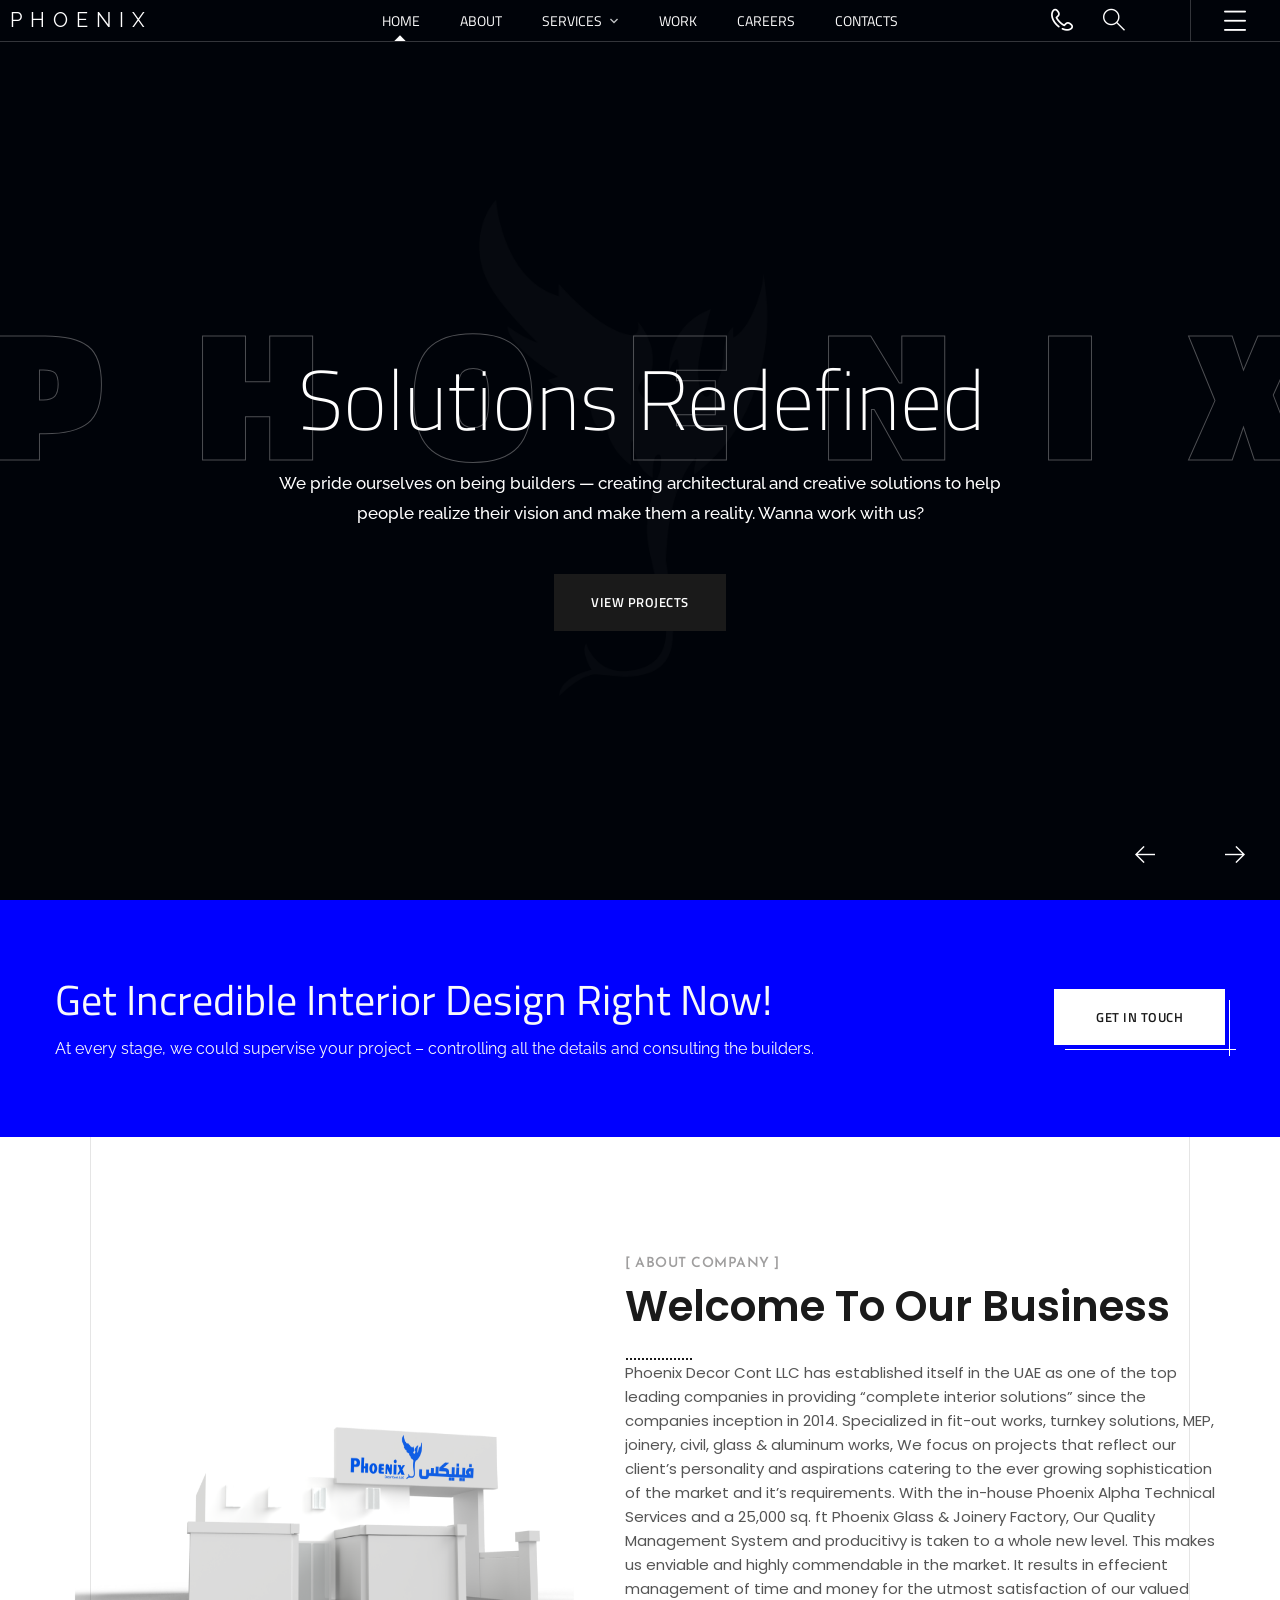
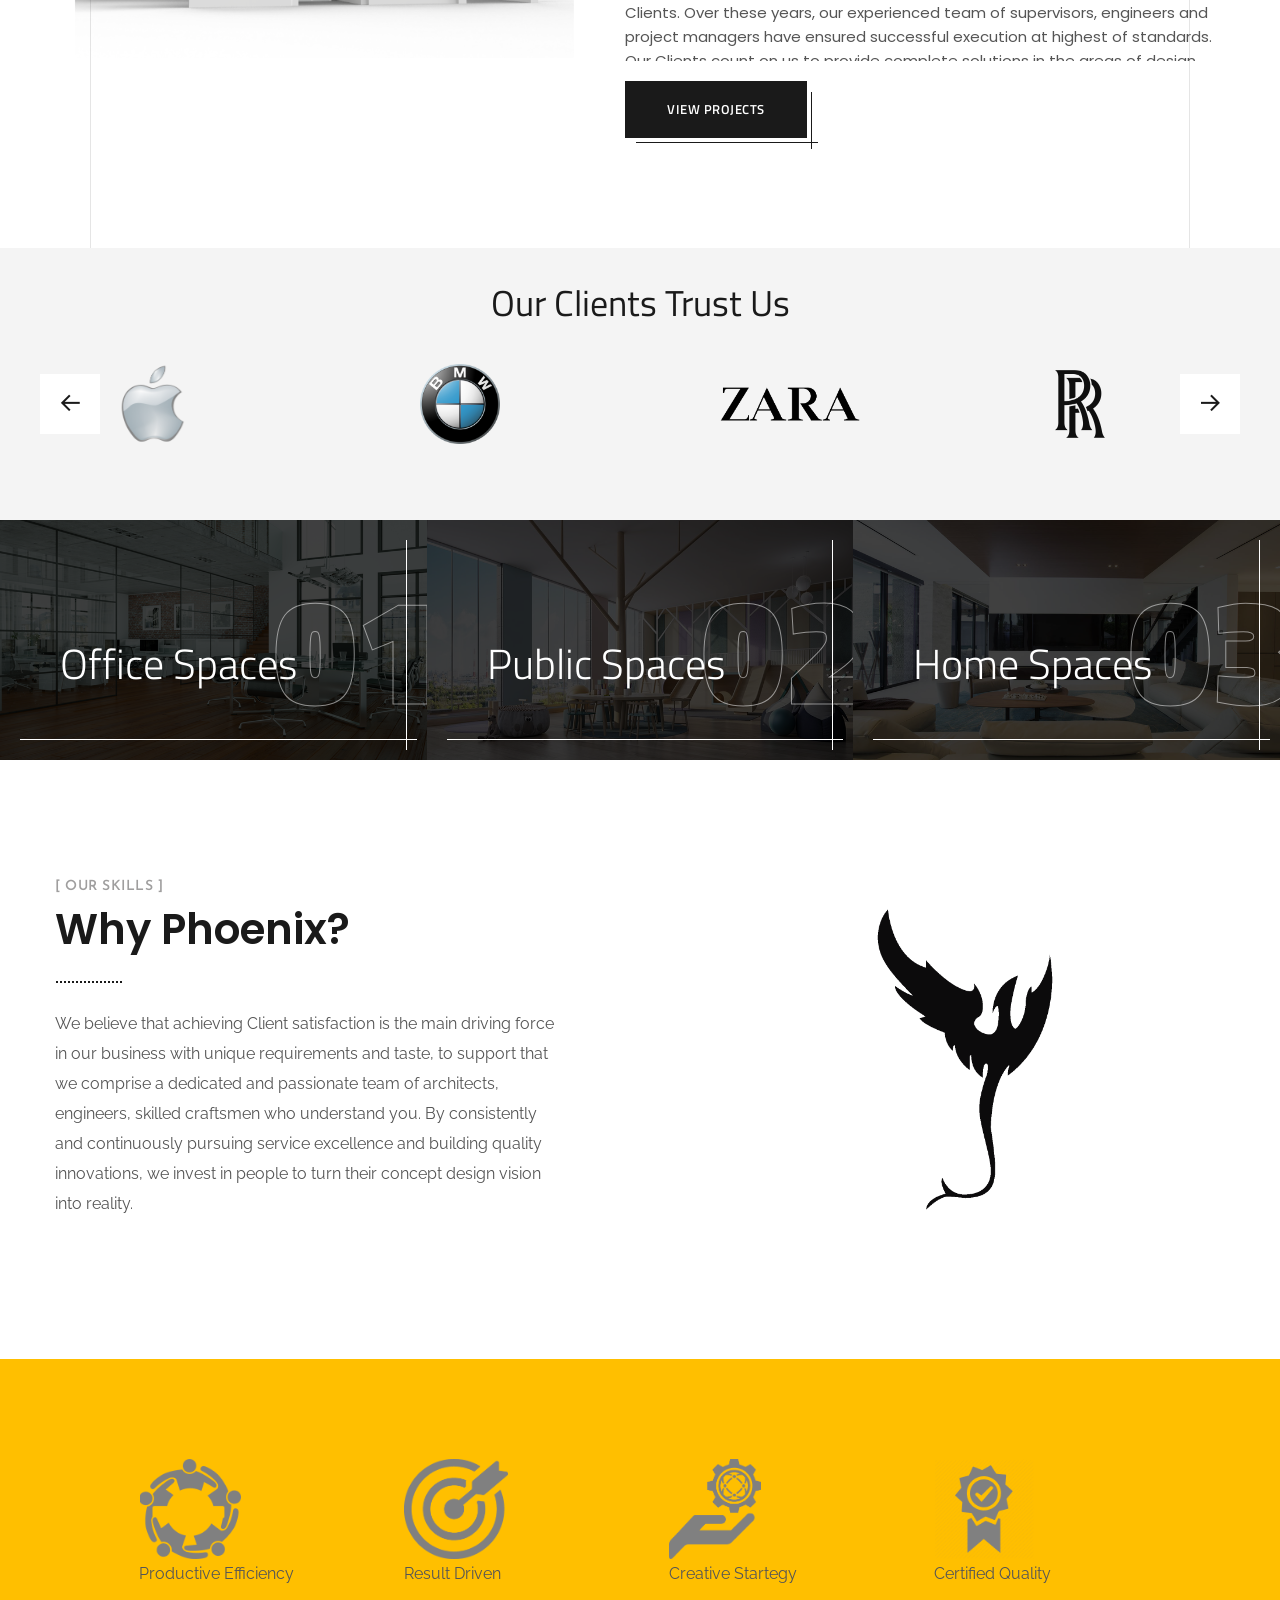
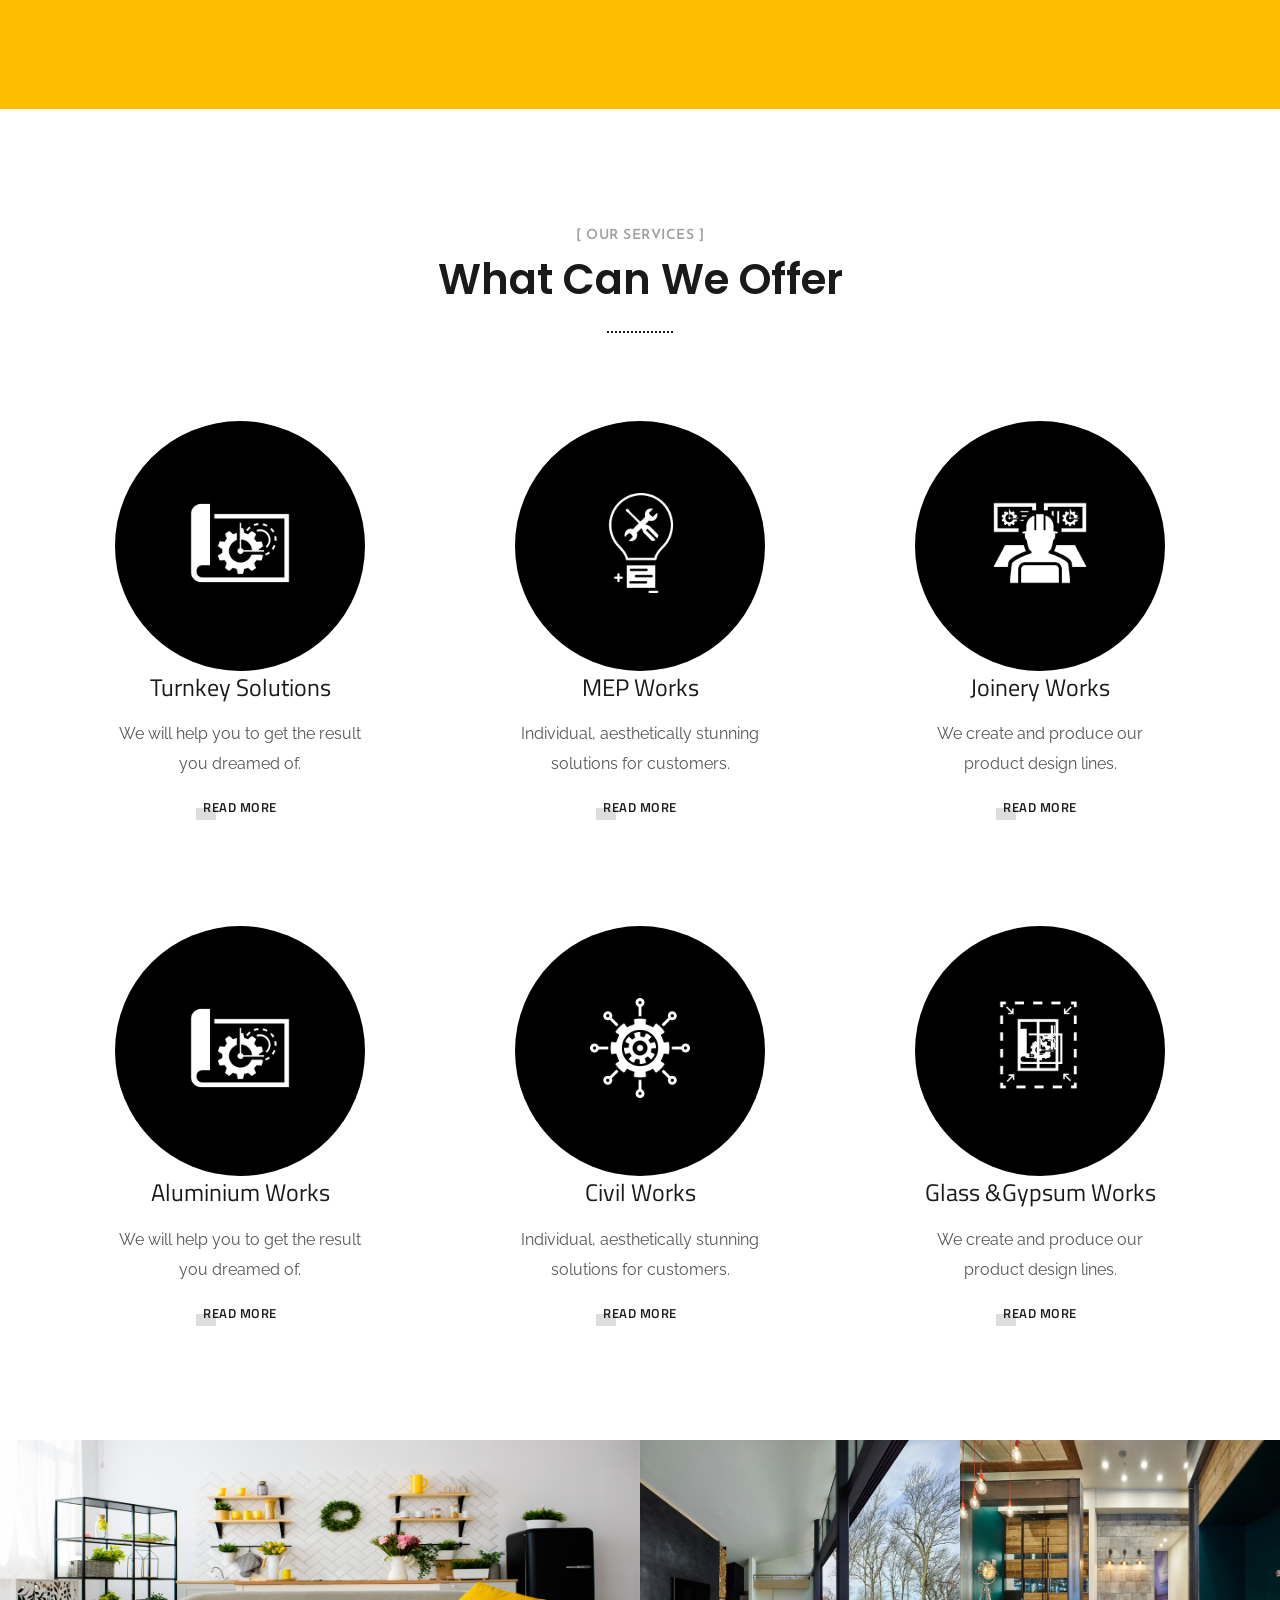
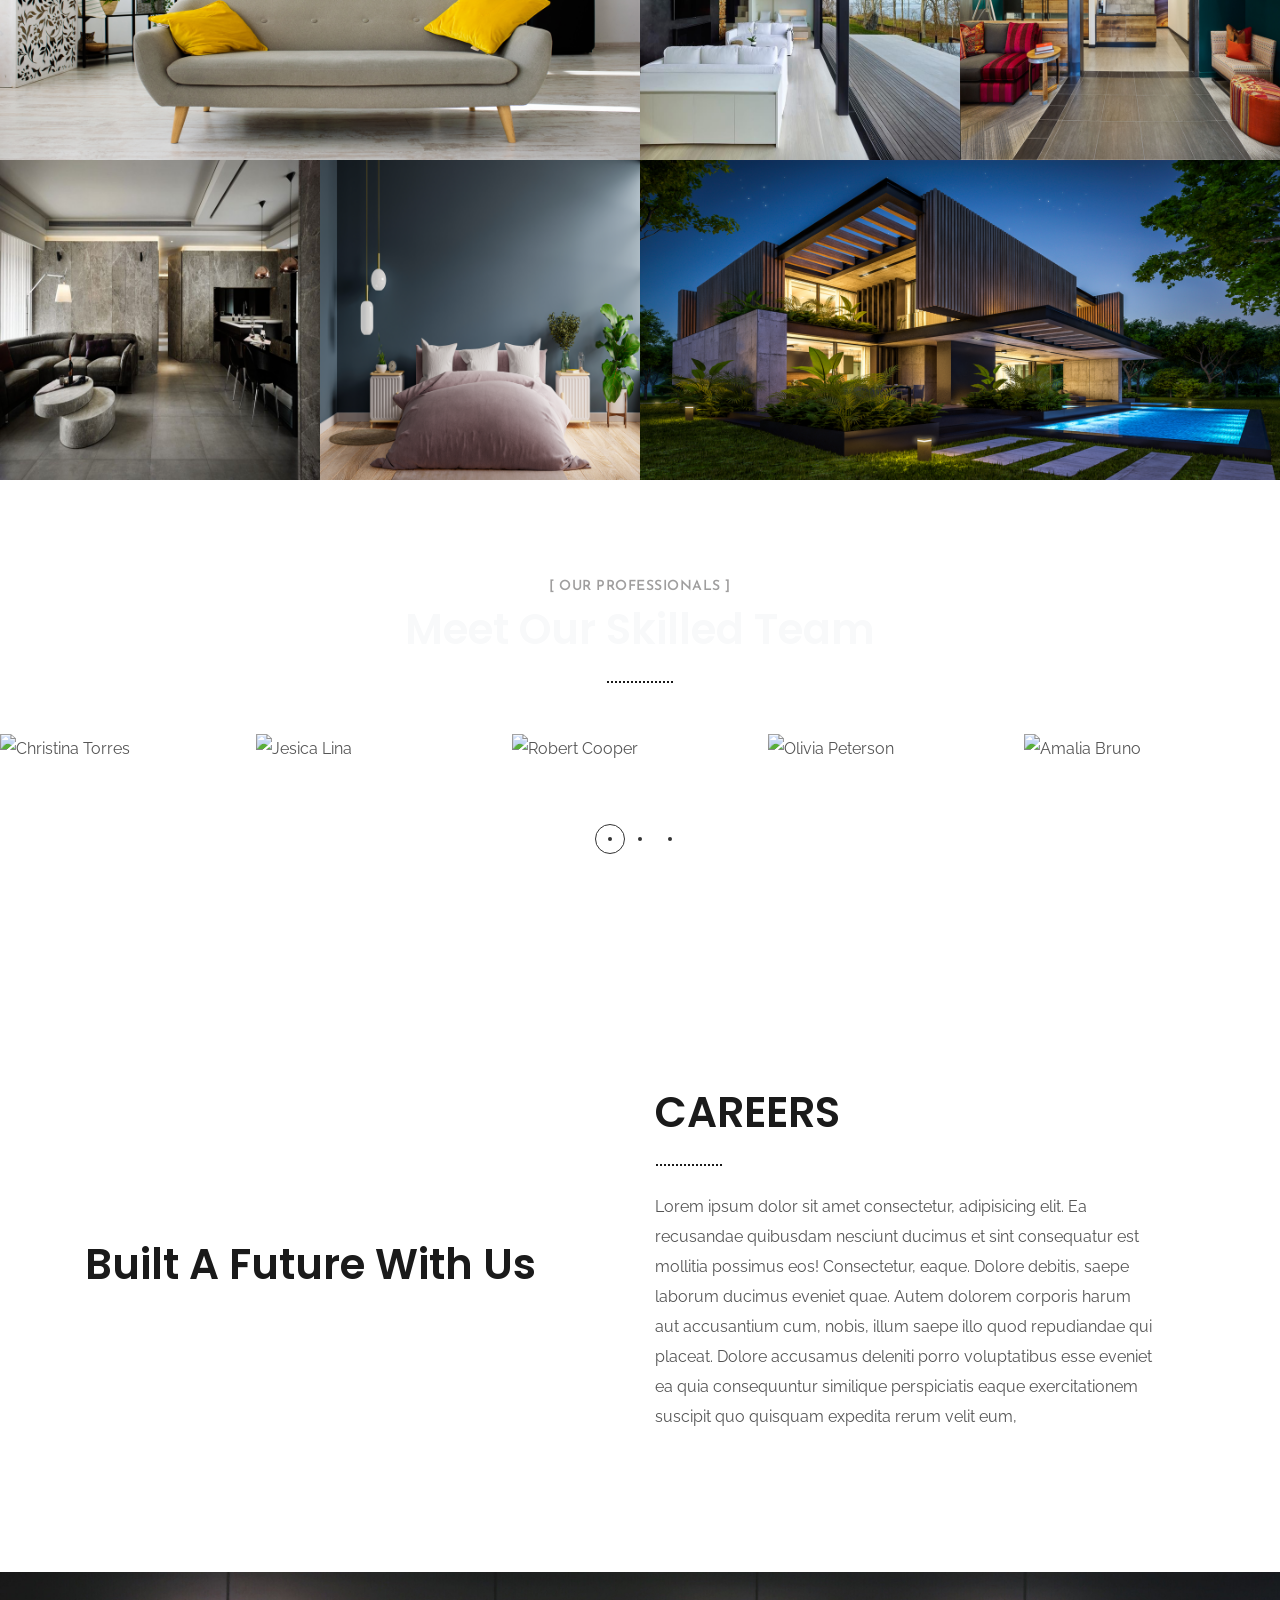
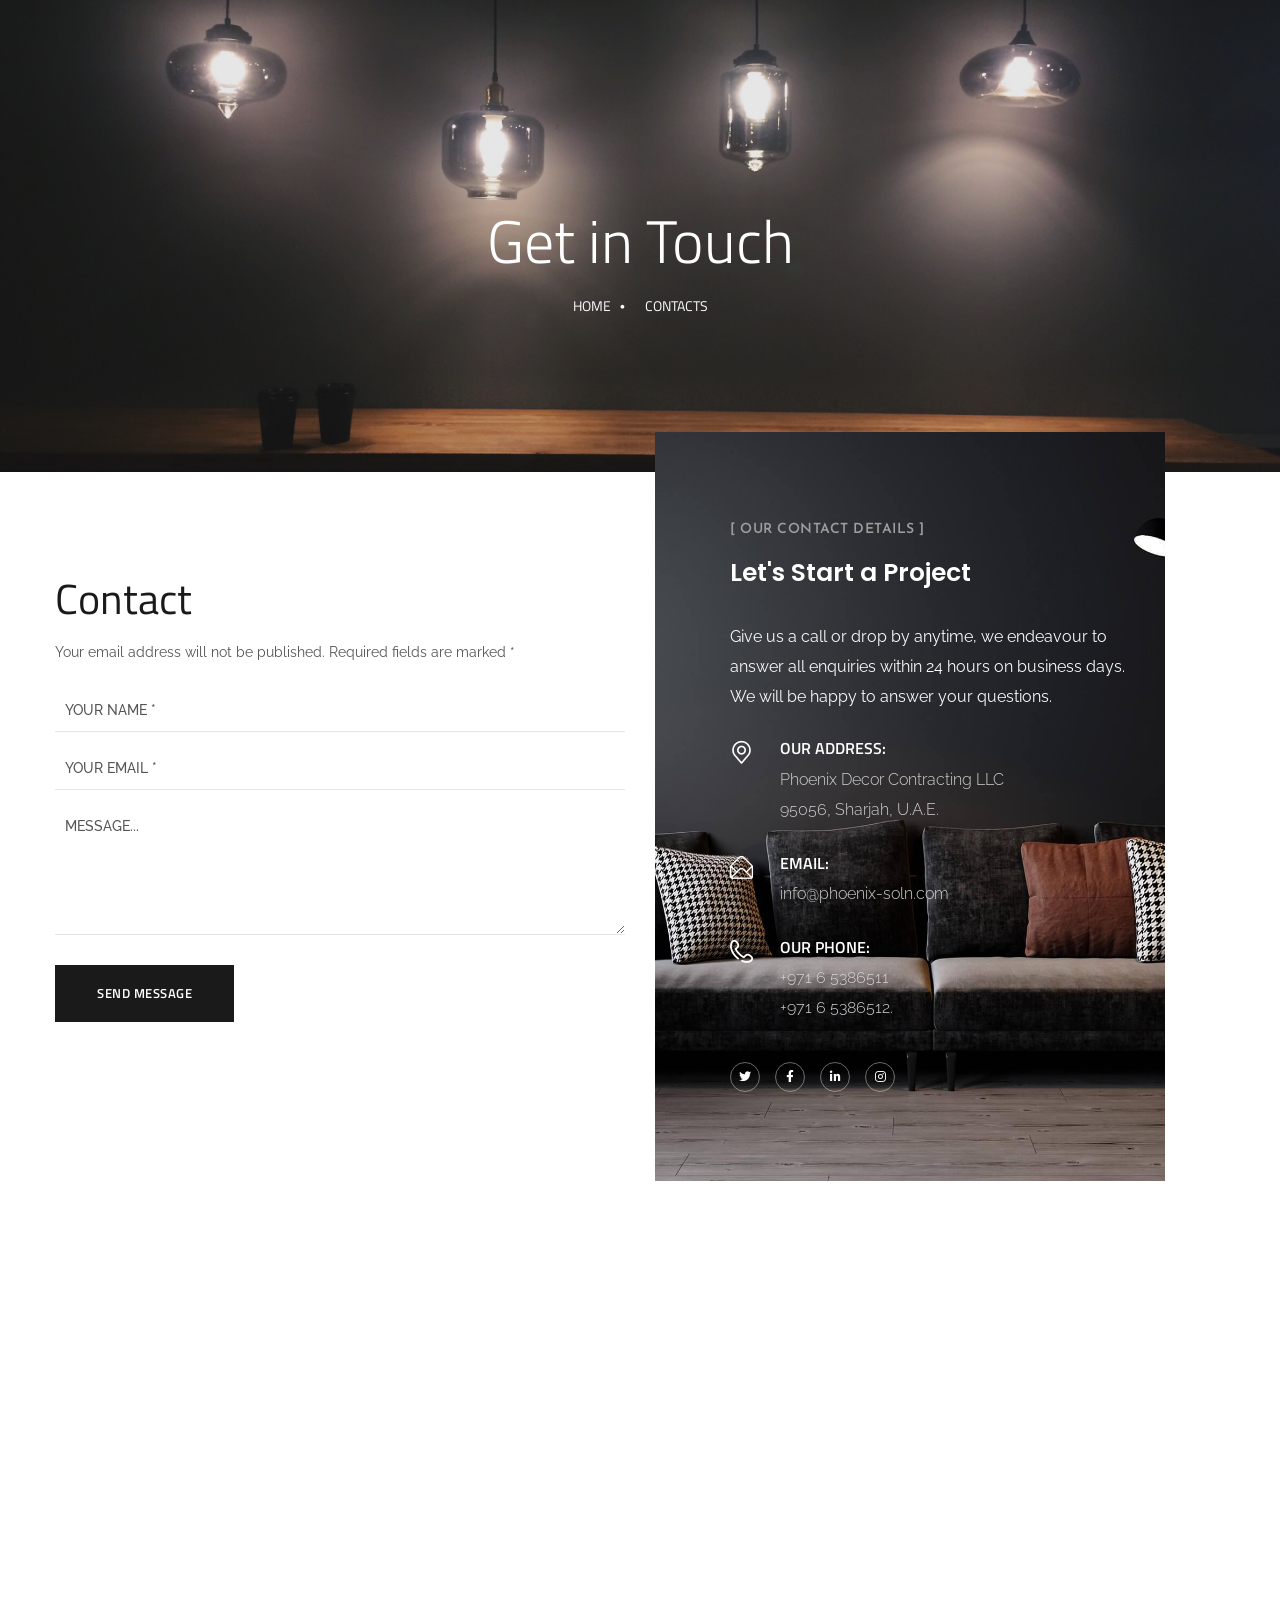
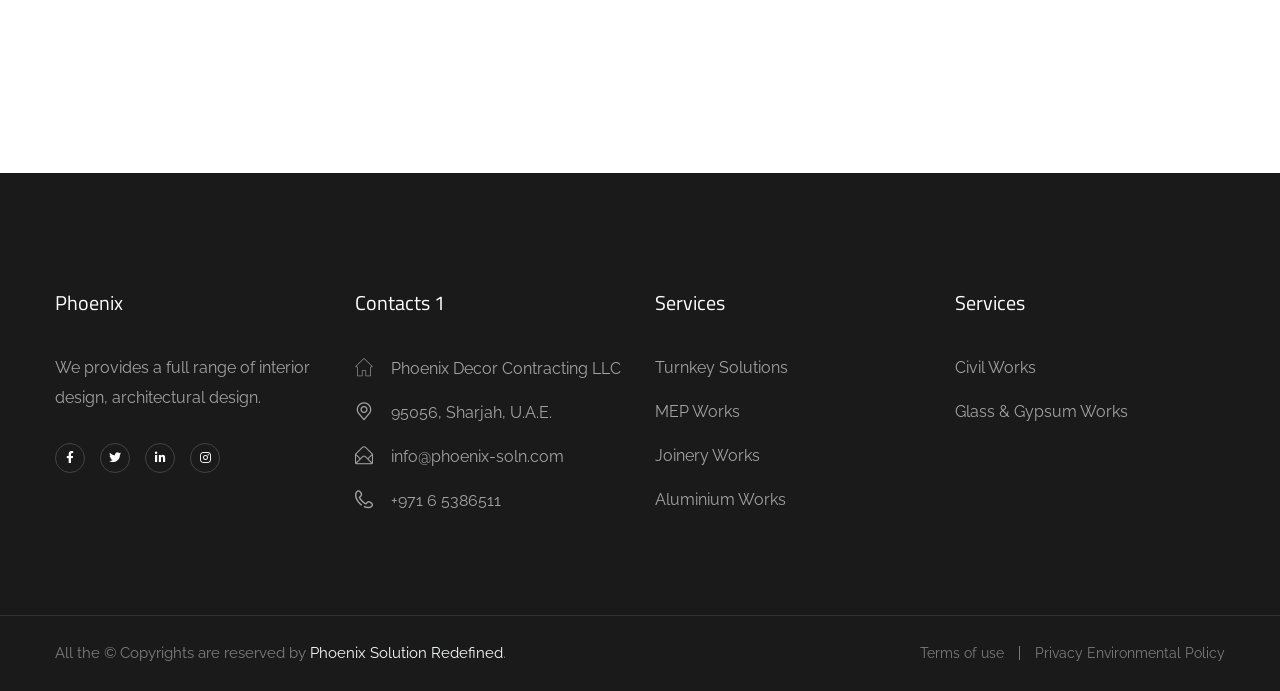
==== commit d18fbf68: "commit" ====
--- a/index.html
+++ b/index.html
@@ -162,8 +162,8 @@
 
                                         <div class="octf-cart octf-cta-header">
                                             <a class="cart-contents" href="cart-page.html" title="View your shopping cart">
-                                                <i class="ot-flaticon-shopping-bag"></i>
-                                                <span class="count">2</span>
+                                                <i class="ot-flaticon-phone-call"></i>
+                                                
                                             </a>
                     
                                             <div class="site-header-cart">
@@ -434,15 +434,20 @@
                         <ul class="panel-cinfo">
                             <li class="panel-list-item">
                                 <span class="panel-list-icon"><i class="ot-flaticon-place"></i></span>
-                                <span class="panel-list-text">411 University St, Seattle, USA</span>
+                                <span class="panel-list-text">Phoenix Decor Contracting LLC</span>
+                                
+                            </li>
+                            <li class="footer-list-item">
+                                <span class="list-item-icon"><i class="ot-flaticon-place"></i></span>
+                                <span class="list-item-text">95056, Sharjah, U.A.E.</span>
                             </li>
                             <li class="panel-list-item">
                                 <span class="panel-list-icon"><i class="ot-flaticon-mail"></i></span>
-                                <span class="panel-list-text">theratio_interior@mail.com</span>
+                                <span class="panel-list-text">info@phoenix-soln.com</span>
                             </li>
                             <li class="panel-list-item">
                                 <span class="panel-list-icon"><i class="ot-flaticon-phone-call"></i></span>
-                                <span class="panel-list-text">+1 800 456 789 123</span>
+                                <span class="panel-list-text">+971 6 5386511 , +971 6 5386512.</span>
                             </li>
                         </ul>
                     </div>
@@ -712,7 +717,7 @@
 
                                     data-textAlign="['left','left','left','left']"
                 
-                                    >Transformaning Your Vision Into Reality
+                                    >Transforming Your Vision Into Reality
                                 </div>
                                                                     
                                 <!-- LAYER 5  Paragraph-->
@@ -861,40 +866,40 @@
                         <div class="col-lg-12">
                             <div class="simple-slide owl-theme owl-carousel">
                                 <div class="img-item">
-                                    <figure><img src="images/realapple.png" alt="" class="trust_icons"></figure>
+                                    <figure><img src="images/realapple.png" alt="" class="trust_icons1"></figure>
                                 </div>
                                 <div class="img-item">
                                     <figure><img src="images/realbmw.png" alt="" class="trust_icons"></figure>
                                 </div>
                                 <div class="img-item">
-                                    <figure><img src="images/zara.png" alt="" class="trust_icons"></figure>
+                                    <figure><img src="images/zara.png" alt="" class="trust_icons3"></figure>
                                 </div>
                                 <div class="img-item">
-                                    <figure><img src="images/rolce.png" alt="" class="trust_icons"></figure>
+                                    <figure><img src="images/rolce.png" alt="" class="trust_icons4"></figure>
                                 </div>
                                 <div class="img-item">
-                                    <figure><img src="images/nike.png" alt="" class="trust_icons"></figure>
+                                    <figure><img src="images/nike.png" alt="" class="trust_icons5"></figure>
                                 </div>
                                 <div class="img-item">
-                                    <figure><img src="images/realpuma.png" alt="" class="trust_icons"></figure>
+                                    <figure><img src="images/realpuma.png" alt="" class="trust_icons6"></figure>
                                 </div>
                                 <div class="img-item">
-                                    <figure><img src="images/realapple.png" alt="" class="trust_icons"></figure>
+                                    <figure><img src="images/realapple.png" alt="" class="trust_icons1"></figure>
                                 </div>
                                 <div class="img-item">
                                     <figure><img src="images/realbmw.png" alt="" class="trust_icons"></figure>
                                 </div>
                                 <div class="img-item">
-                                    <figure><img src="images/zara.png" alt="" class="trust_icons"></figure>
+                                    <figure><img src="images/zara.png" alt="" class="trust_icons3"></figure>
                                 </div>
                                 <div class="img-item">
-                                    <figure><img src="images/rolce.png" alt="" class="trust_icons"></figure>
+                                    <figure><img src="images/rolce.png" alt="" class="trust_icons4"></figure>
                                 </div>
                                 <div class="img-item">
-                                    <figure><img src="images/nike.png" alt="" class="trust_icons"></figure>
+                                    <figure><img src="images/nike.png" alt="" class="trust_icons5"></figure>
                                 </div>
                                 <div class="img-item">
-                                    <figure><img src="images/realpuma.png" alt="" class="trust_icons"></figure>
+                                    <figure><img src="images/realpuma.png" alt="" class="trust_icons6"></figure>
                                 </div>
                               
                             </div>
@@ -1006,11 +1011,22 @@
                         <div class="col-lg-12">
                             <div class="clients-slide owl-theme owl-carousel">
                                 <div class="img-item">
+                                    <figure><img src="images/teamwork1.png" alt="" class="icons-1 icons-2">Productive Efficiency</figure>
+                                </div>
+                                <div class="img-item">
+                                    <figure><img src="images/aim.png" alt="" class="icons-1 icons-2">Result Driven</figure>
+                                </div>
+                                <div class="img-item">
+                                    <figure><img src="images/technology.png" alt="" class="icons-1 icons-2">Creative Startegy</figure>
+                                </div>
+                                <div class="img-item">
+                                    <figure><img src="images/certified1.png" alt="" class="icons-1 icons-2">Certified Quality</figure>
+                                </div>
+                                
+                                <div class="img-item">
                                     <figure><img src="images/teamwork1.png" alt="" class="icons-1 icons-2">Team Work</figure>
                                 </div>
-                                <div class="img-item">
-                                    <figure><img src="images/gear.png" alt="" class="icons-1 icons-2">Team Work</figure>
-                                </div>
+                                
                                 <div class="img-item">
                                     <figure><img src="images/aim.png" alt="" class="icons-1 icons-2">Team Work</figure>
                                 </div>
@@ -1018,34 +1034,14 @@
                                     <figure><img src="images/technology.png" alt="" class="icons-1 icons-2">Team Work</figure>
                                 </div>
                                 <div class="img-item">
-                                    <figure><img src="images/web.png" alt="" class="icons-1 icons-2">Team Work</figure>
-                                </div>
-                                <div class="img-item">
-                                    <figure><img src="images/workers.png" alt="" class="icons-1 icons-2">Team Work</figure>
-                                </div>
-                                <div class="img-item">
-                                    <figure><img src="images/teamwork1.png" alt="" class="icons-1 icons-2">Team Work</figure>
-                                </div>
-                                <div class="img-item">
-                                    <figure><img src="images/gear.png" alt="" class="icons-1 icons-2">Team Work</figure>
-                                </div>
-                                <div class="img-item">
-                                    <figure><img src="images/aim.png" alt="" class="icons-1 icons-2">Team Work</figure>
-                                </div>
-                                <div class="img-item">
-                                    <figure><img src="images/technology.png" alt="" class="icons-1 icons-2">Team Work</figure>
-                                </div>
-                                <div class="img-item">
-                                    <figure><img src="images/web.png" alt="" class="icons-1 icons-2">Team Work</figure>
-                                </div>
-                                <div class="img-item">
-                                    <figure><img src="images/workers.png" alt="" class="icons-1 icons-2">Team Work</figure>
-                                </div>
-                            </div>
-                        </div>
-                    </div>
-                </div>
-
+                                    <figure><img src="images/certified1.png" alt="" class="icons-1 icons-2">Team Work</figure>
+                                </div>
+                                
+                            </div>
+                        </div>
+                    </div>
+                </div>
+            </div>
             <section class="pb-0" id="services">
                 <div class="container">
                     <div class="row">
@@ -1705,7 +1701,7 @@
                     <div class="page-header dtable text-center header-transparent page-header-contact">
                         <div class="dcell">
                             <div class="container">
-                                <h1 class="page-title">Contact</h1>
+                                <h1 class="page-title">Get in Touch</h1>
                                 <ul id="breadcrumbs" class="breadcrumbs none-style">
                                     <li><a href="index.html">Home</a></li>
                                     <li class="active">Contacts</li>
@@ -1720,7 +1716,7 @@
                         <div class="row">
                             <div class="col-lg-6 align-self-center mb-5 mb-lg-0">
                                 <div class="contact-left">
-                                    <h2>Get in Touch</h2>
+                                    <h2>Contact</h2>
                                     <p class="font14">Your email address will not be published. Required fields are marked *</p>
                                     <form id="ajax-form" name="ajax-form" action="contact.php" method="post" class="wpcf7">
                                         <div class="main-form">
--- a/style.css
+++ b/style.css
@@ -63,9 +63,10 @@
 .brands H3{
   text-align: center;
 }
+
 .icons-2{
-  height:60px;
-  width: 60px;
+  height:100px;
+  width: 100px;
 }
 .simple-slide figure{
   margin: 1em 5em;
@@ -90,6 +91,31 @@
   width: 80px !important;
   color: #0000FF;
   padding: 0px !important;
+}
+.trust_icons1{
+  height: 80px;
+  width: 65px !important;
+  
+}
+.trust_icons3{
+  height: 80px;
+  width: 140px !important;
+  
+}
+.trust_icons4{
+  height: 80px;
+  width: 120px !important;
+  
+}
+.trust_icons5{
+  height: 80px;
+  width: 120px !important;
+  
+}
+.trust_icons6{
+  height: 80px;
+  width: 120px !important;
+  
 }
 
 /* Sections
@@ -1487,6 +1513,7 @@
 .site-header {
   position: absolute;
   width: 100%;
+  
   z-index: 999;
 }
 .site-header.header-static {
@@ -8470,7 +8497,8 @@
   content: "\f106";
 }
 .rev-btn .octf-btn:hover {
-    background-color: #fff;
+    background-color: #0000FF;
+    
 }
 .banner-desc-1 {
     position: absolute;
@@ -8583,8 +8611,9 @@
     padding-top: 30px;
 }
 .client-2{
-  padding-bottom: 140px;
+  padding-bottom: 120px;
   padding-top: 100px;
+  background-color:#FFBF00;
 }
 .cate-lines.h-light:hover:before, .cate-lines.h-light:hover:after {
     background: #FFF;
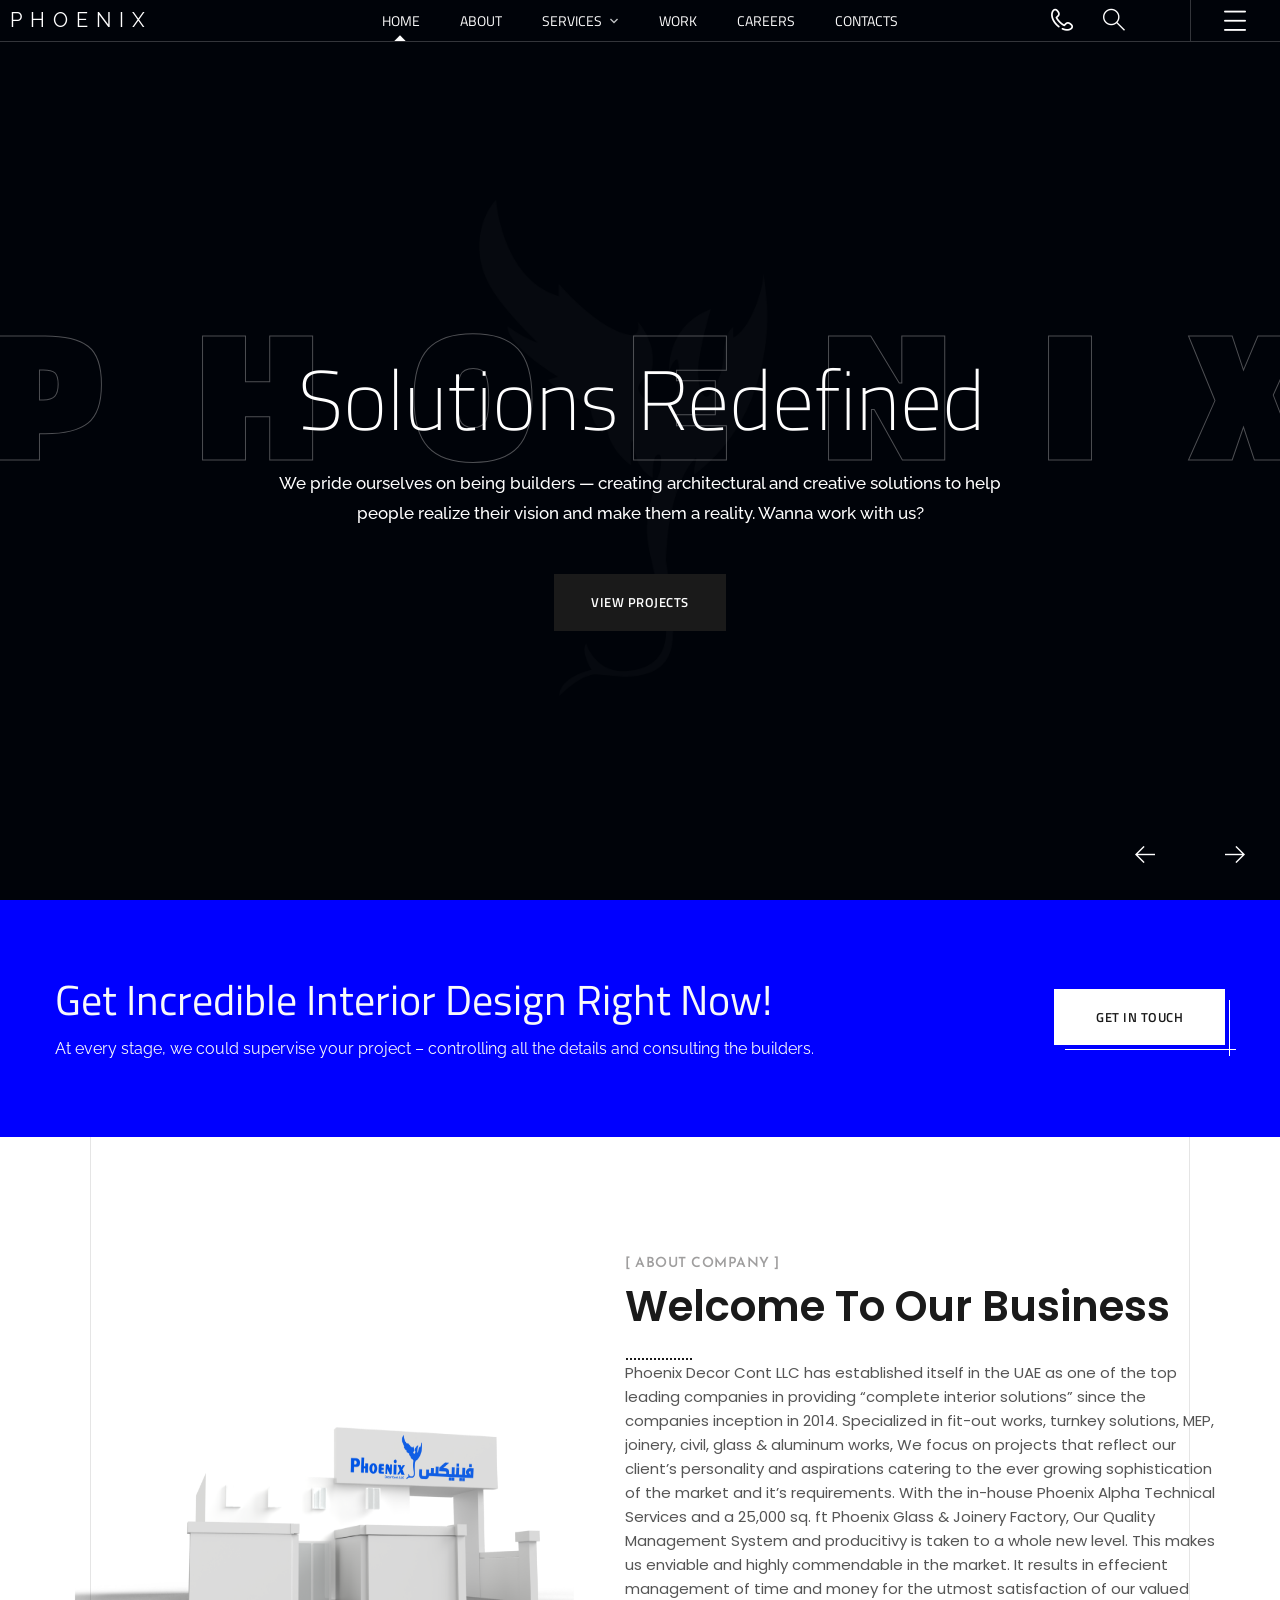
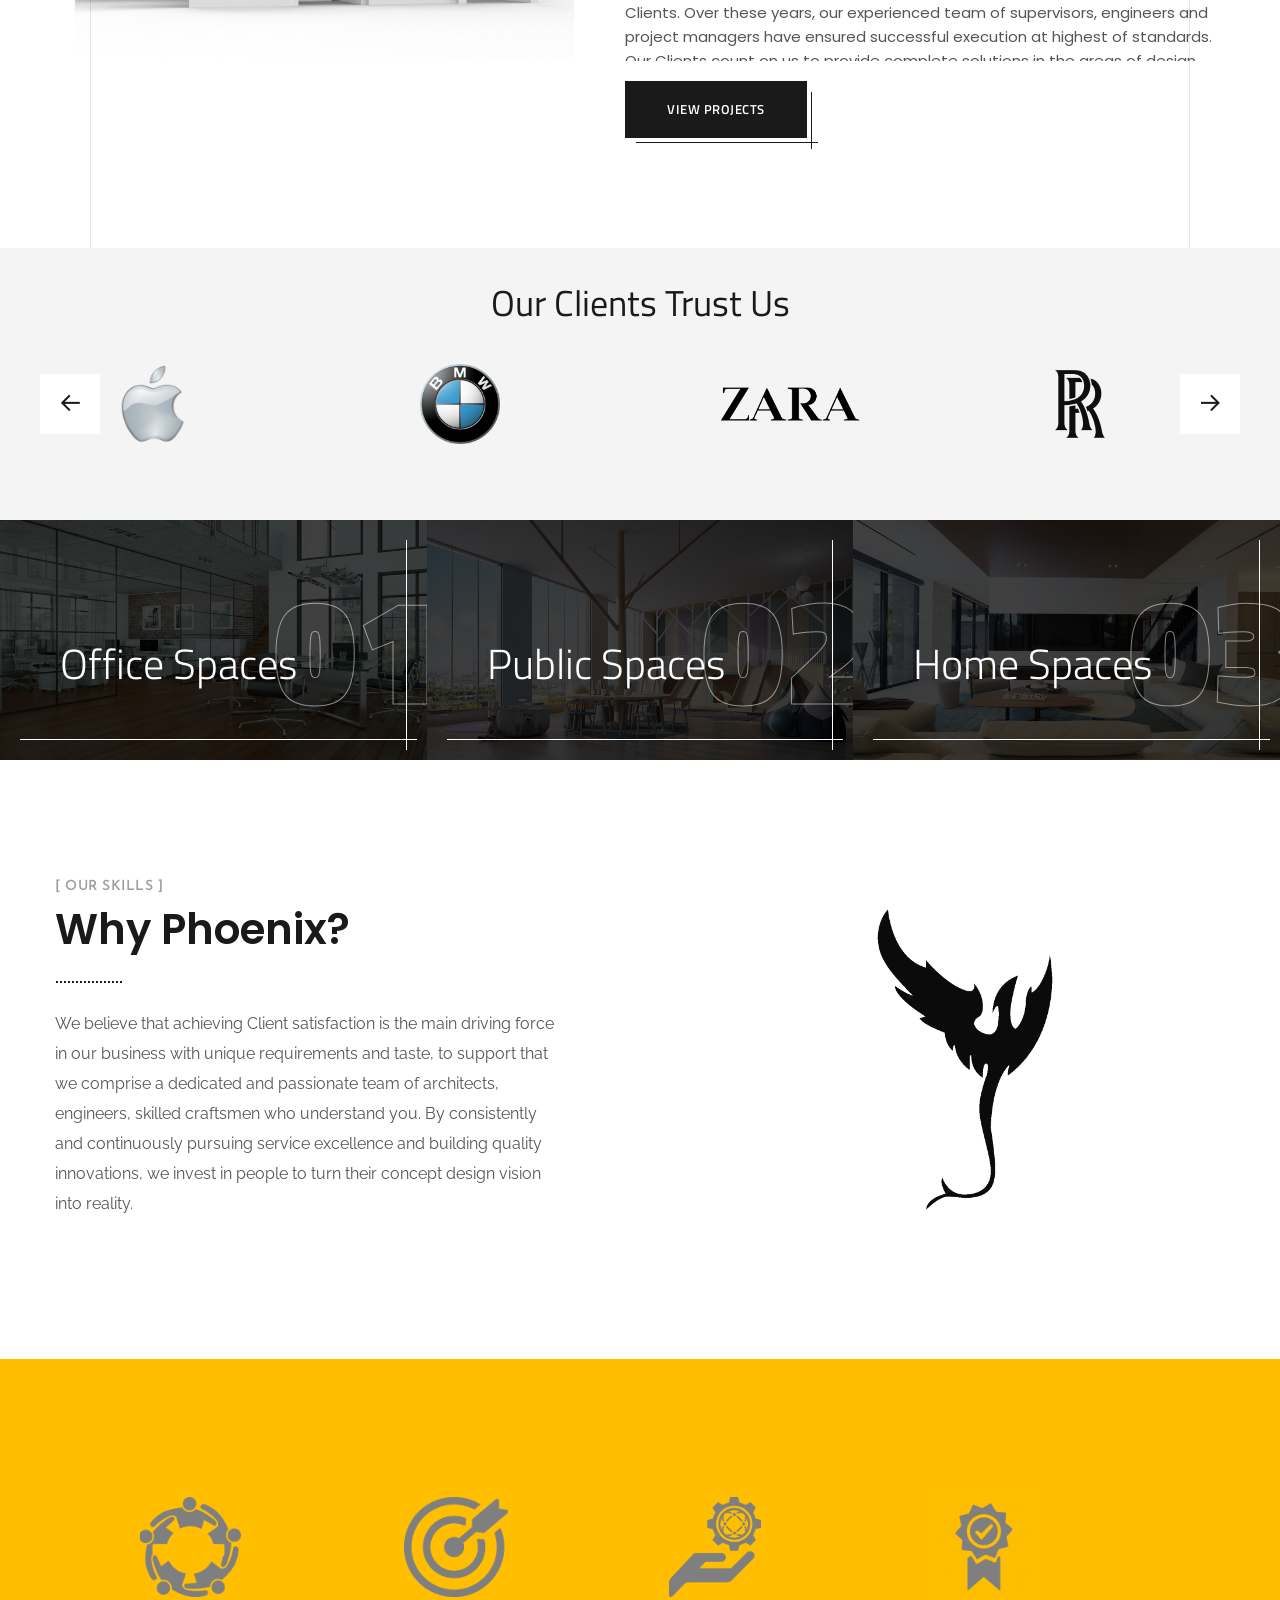
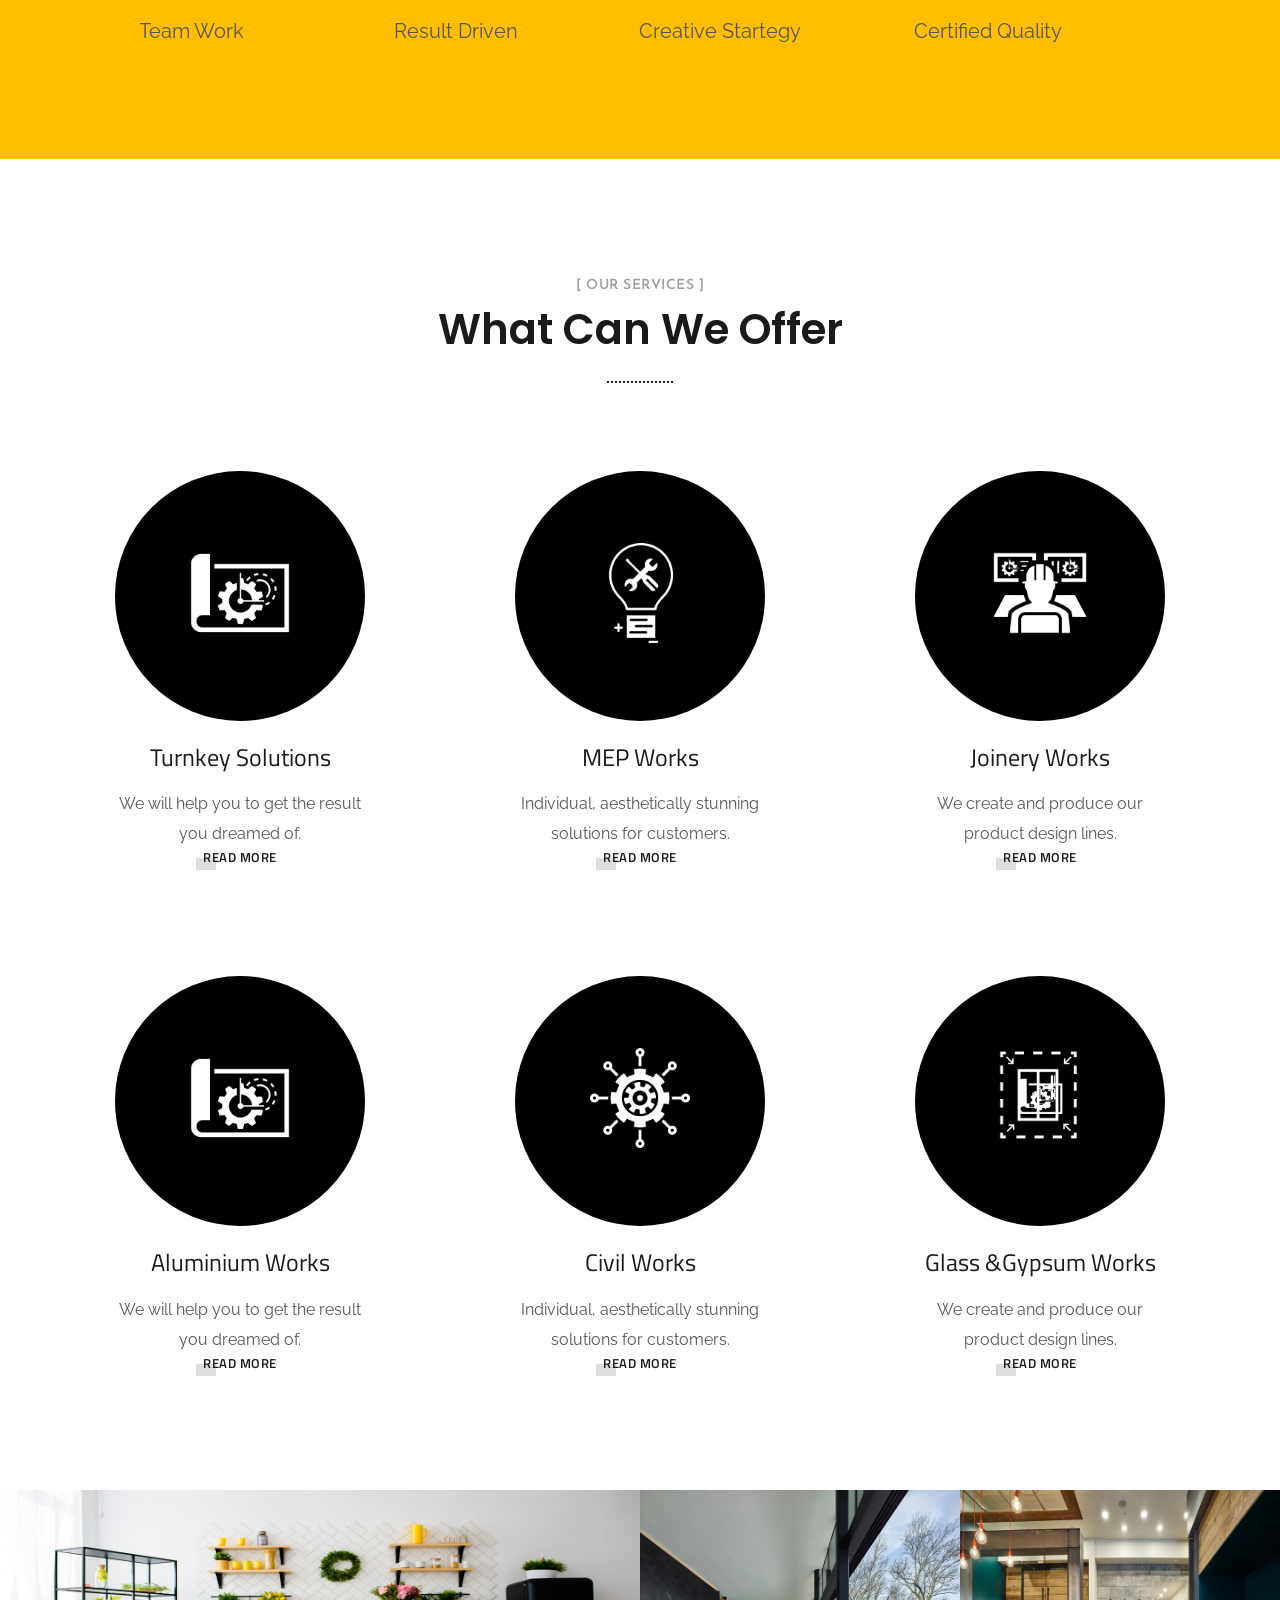
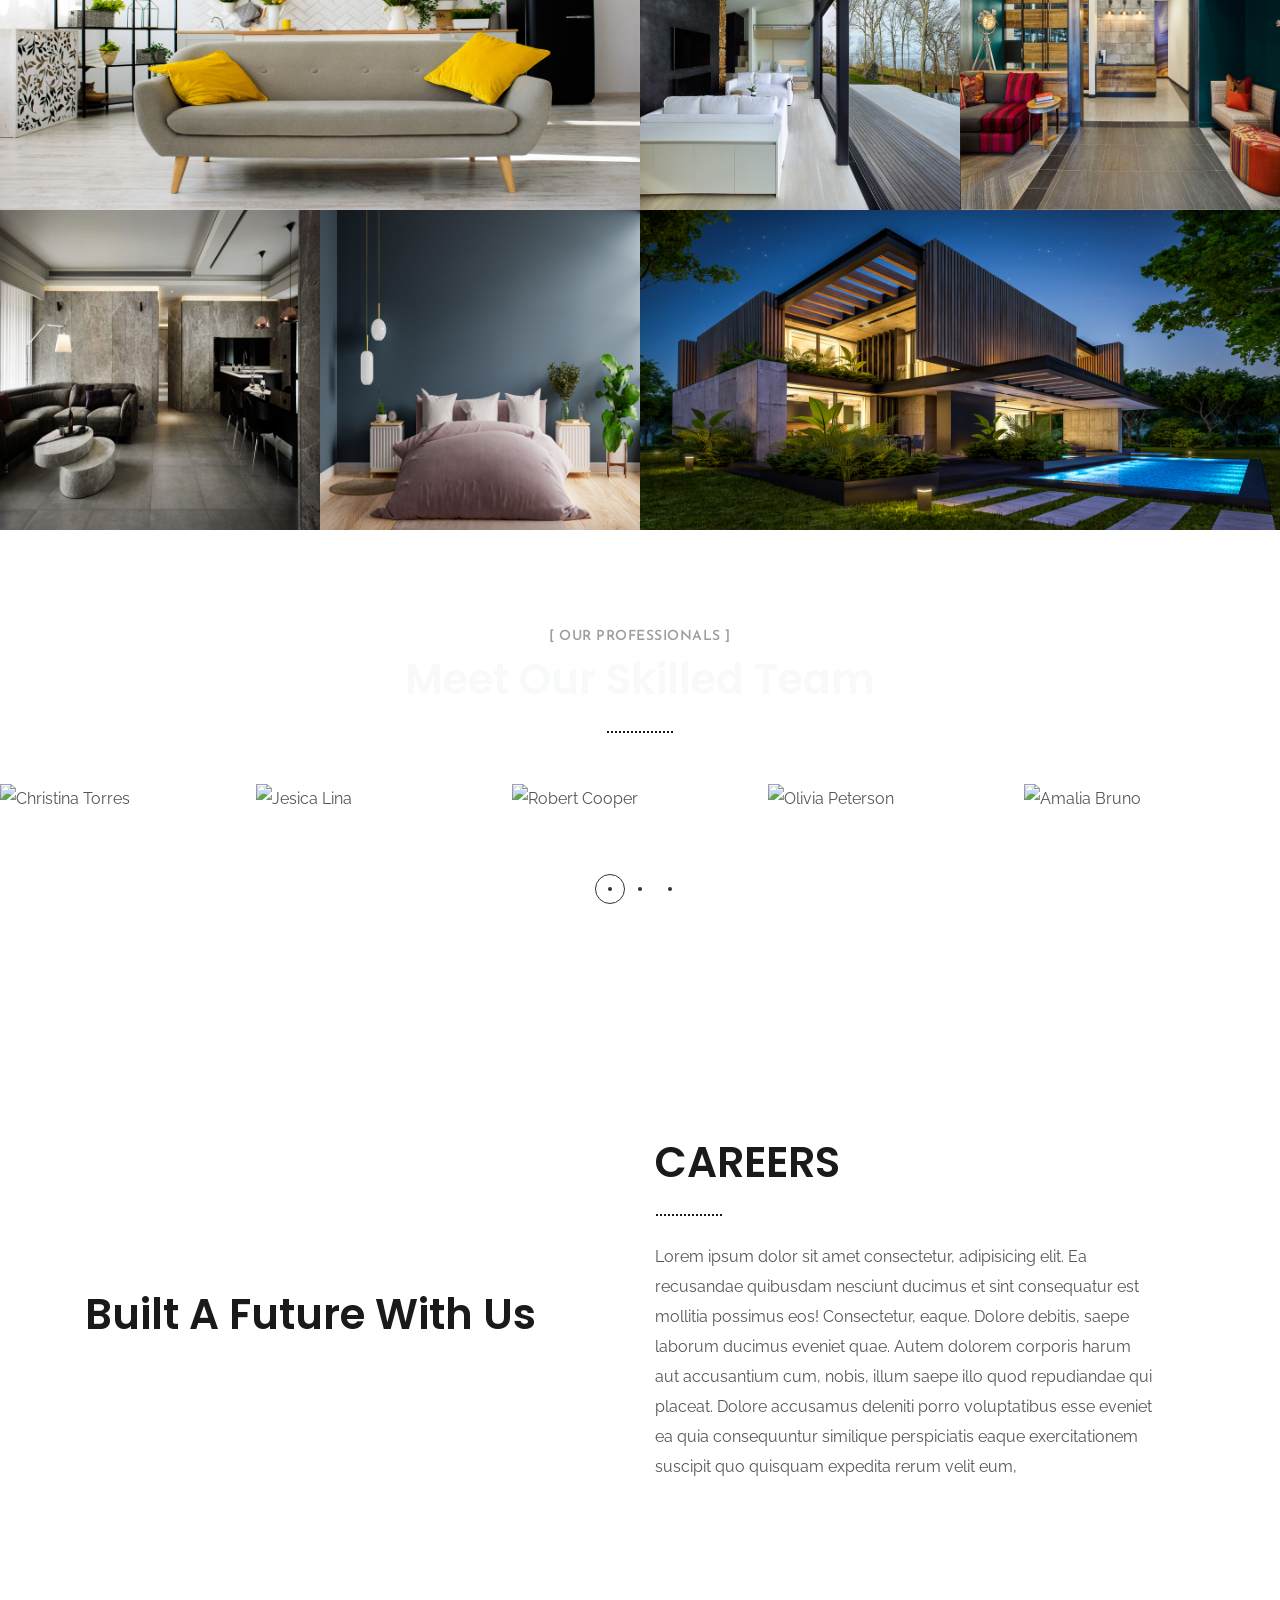
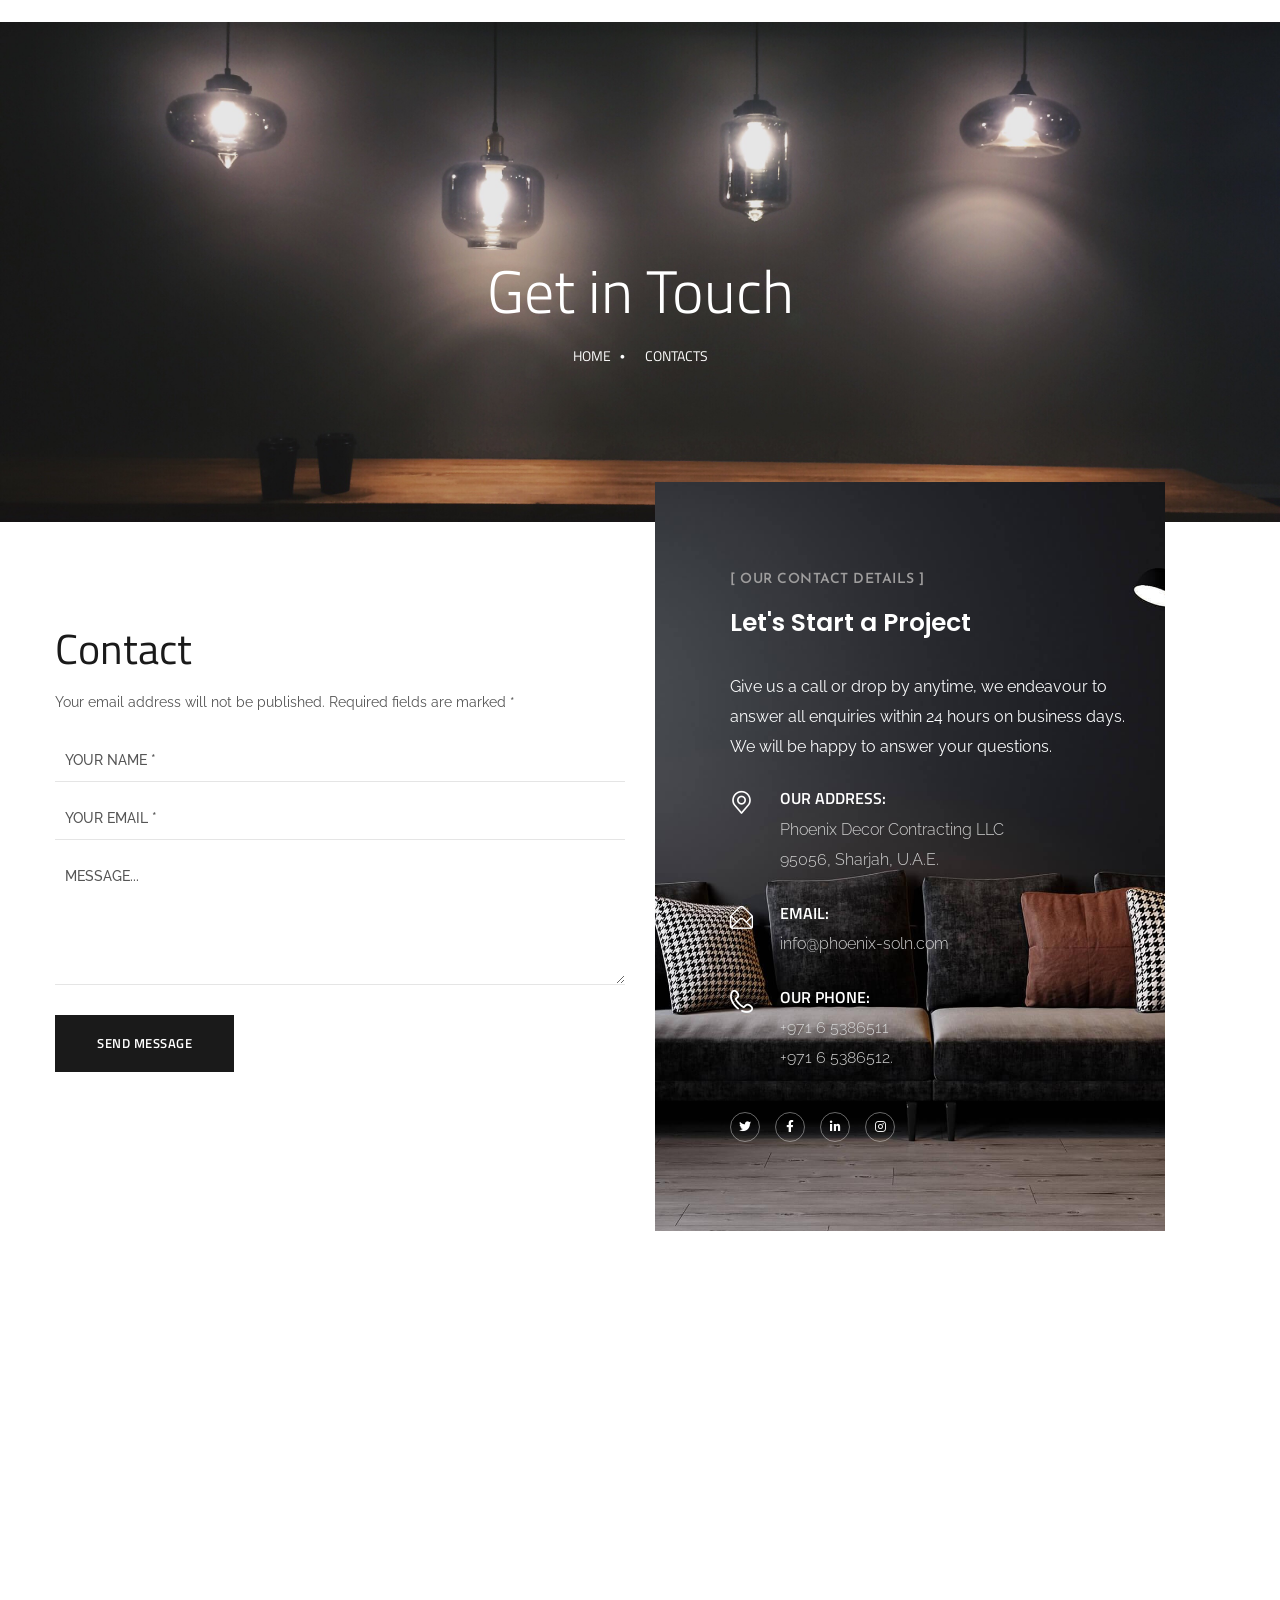
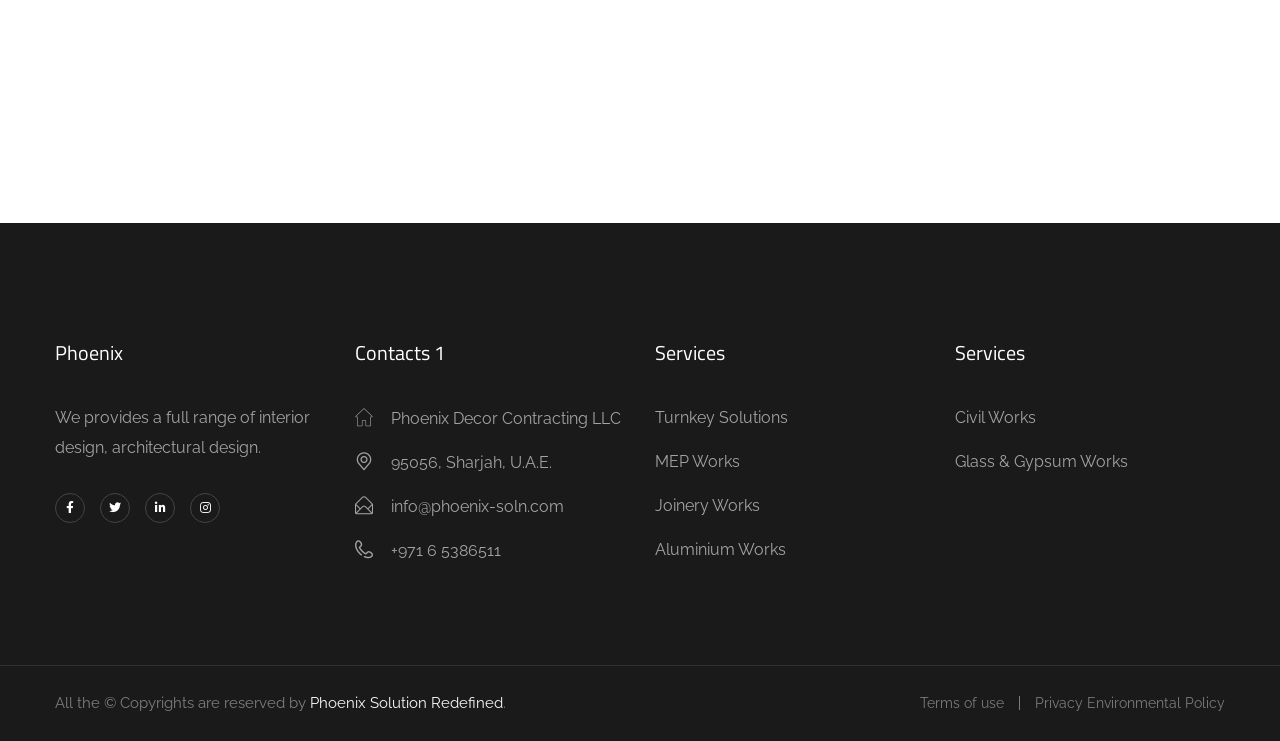
==== commit 02497e69: "commit" ====
--- a/index.html
+++ b/index.html
@@ -1011,30 +1011,38 @@
                         <div class="col-lg-12">
                             <div class="clients-slide owl-theme owl-carousel">
                                 <div class="img-item">
-                                    <figure><img src="images/teamwork1.png" alt="" class="icons-1 icons-2">Productive Efficiency</figure>
+                                    <figure><img src="images/teamwork1.png" alt="" class="icons-1 icons-2"></figure>
+                                    <p class="icon_text1">Team Work</p>
                                 </div>
                                 <div class="img-item">
-                                    <figure><img src="images/aim.png" alt="" class="icons-1 icons-2">Result Driven</figure>
+                                    <figure><img src="images/aim.png" alt="" class="icons-1 icons-2"></figure>
+                                    <p class="icon_text2">Result Driven</p>
                                 </div>
                                 <div class="img-item">
-                                    <figure><img src="images/technology.png" alt="" class="icons-1 icons-2">Creative Startegy</figure>
+                                    <figure><img src="images/technology.png" alt="" class="icons-1 icons-2"></figure>
+                                    <p class="icon_text3">Creative Startegy</p>
                                 </div>
                                 <div class="img-item">
-                                    <figure><img src="images/certified1.png" alt="" class="icons-1 icons-2">Certified Quality</figure>
+                                    <figure><img src="images/certified1.png" alt="" class="icons-1 icons-2"></figure>
+                                    <p class="icon_text4">Certified Quality</p>
                                 </div>
                                 
                                 <div class="img-item">
-                                    <figure><img src="images/teamwork1.png" alt="" class="icons-1 icons-2">Team Work</figure>
+                                    <figure><img src="images/teamwork1.png" alt="" class="icons-1 icons-2"></figure>
+                                    <p class="icon_text1">Team Work</p>
                                 </div>
                                 
                                 <div class="img-item">
-                                    <figure><img src="images/aim.png" alt="" class="icons-1 icons-2">Team Work</figure>
+                                    <figure><img src="images/aim.png" alt="" class="icons-1 icons-2"></figure>
+                                    <p class="icon_text2">Result Driven</p>
                                 </div>
                                 <div class="img-item">
-                                    <figure><img src="images/technology.png" alt="" class="icons-1 icons-2">Team Work</figure>
+                                    <figure><img src="images/technology.png" alt="" class="icons-1 icons-2"></figure>
+                                    <p class="icon_text3">Creative Startegy</p>
                                 </div>
                                 <div class="img-item">
-                                    <figure><img src="images/certified1.png" alt="" class="icons-1 icons-2">Team Work</figure>
+                                    <figure><img src="images/certified1.png" alt="" class="icons-1 icons-2"></figure>
+                                    <p class="icon_text4">Certified Quality</p>
                                 </div>
                                 
                             </div>
--- a/style.css
+++ b/style.css
@@ -97,6 +97,10 @@
   width: 65px !important;
   
 }
+.content-box{
+  position: relative;
+  top: 20px;
+}
 .trust_icons3{
   height: 80px;
   width: 140px !important;
@@ -116,6 +120,37 @@
   height: 80px;
   width: 120px !important;
   
+}
+.icon_text1{
+  position: relative;
+  top: 1rem !important;
+  font-style: 'Poppins','sans-serif';
+  font-size: 20px;
+
+}
+.icon_text2{
+  position: relative;
+  top: 1rem !important;
+  left: -10px;
+  font-style: 'Poppins','sans-serif';
+  font-size: 20px;
+
+}
+.icon_text3{
+  position: relative;
+  top: 1rem !important;
+  left: -30px;
+  font-style: 'Poppins','sans-serif';
+  font-size: 20px;
+
+}
+.icon_text4{
+  position: relative;
+  top: 1rem !important;
+  left: -20px;
+  font-style: 'Poppins','sans-serif';
+  font-size: 20px;
+
 }
 
 /* Sections
@@ -4895,6 +4930,30 @@
   .trust_icons{
     margin-left: 30px !important;
   }
+  .icons-2{
+    height: 70px;
+    width: 70px;
+  }
+  .icon_text1{
+    font-size:10px;
+    position: relative;
+    left: 7px;
+  }
+  .icon_text2{
+    position: relative;
+    left: 6px;
+    font-size: 10px;
+  }
+  .icon_text3{
+    position: relative;
+    left:-3px;
+    font-size: 10px;
+  }
+  .icon_text4{
+    position: relative;
+    left: 3px;
+    font-size: 10px;
+  }
 }
 /*--------------------------------------------------------------
 ## Process
@@ -7690,6 +7749,10 @@
 .team-clients {
     padding: 70px 0;
 }
+.clients-slide{
+  position: relative;
+  top:8rem;
+}
 .clients-slide .owl-stage, .clients-slide-medium .owl-stage {
     display: flex;
     align-items: center;
@@ -7711,11 +7774,11 @@
     
     opacity:5;
     
-    filter: brightness(100%) contrast(0%) saturate(100%) blur(0) hue-rotate(0deg);
+    filter: brightness(100%) contrast(0%) saturate(100%) blur(0) hue-rotate(90deg);
 }
 .clients-slide .img-item img:hover, .clients-slide-medium .img-item img:hover {
     opacity: 1;
-    filter: brightness(100%) contrast(100%) saturate(100%) blur(0) hue-rotate(0deg);
+    filter: brightness(100%) contrast(100%) saturate(100%) blur(0) hue-rotate();
 }
 .section-team-list {
     background-image: url('images/blank-tv-screen-in-modern-dark-interior-with-gray-2021-10-21-03-07-36-utc.jpg');
@@ -8611,9 +8674,11 @@
     padding-top: 30px;
 }
 .client-2{
-  padding-bottom: 120px;
-  padding-top: 100px;
+  padding-bottom: 10px;
+  padding-top:10px;
   background-color:#FFBF00;
+  position: relative;
+  height: 400px;
 }
 .cate-lines.h-light:hover:before, .cate-lines.h-light:hover:after {
     background: #FFF;
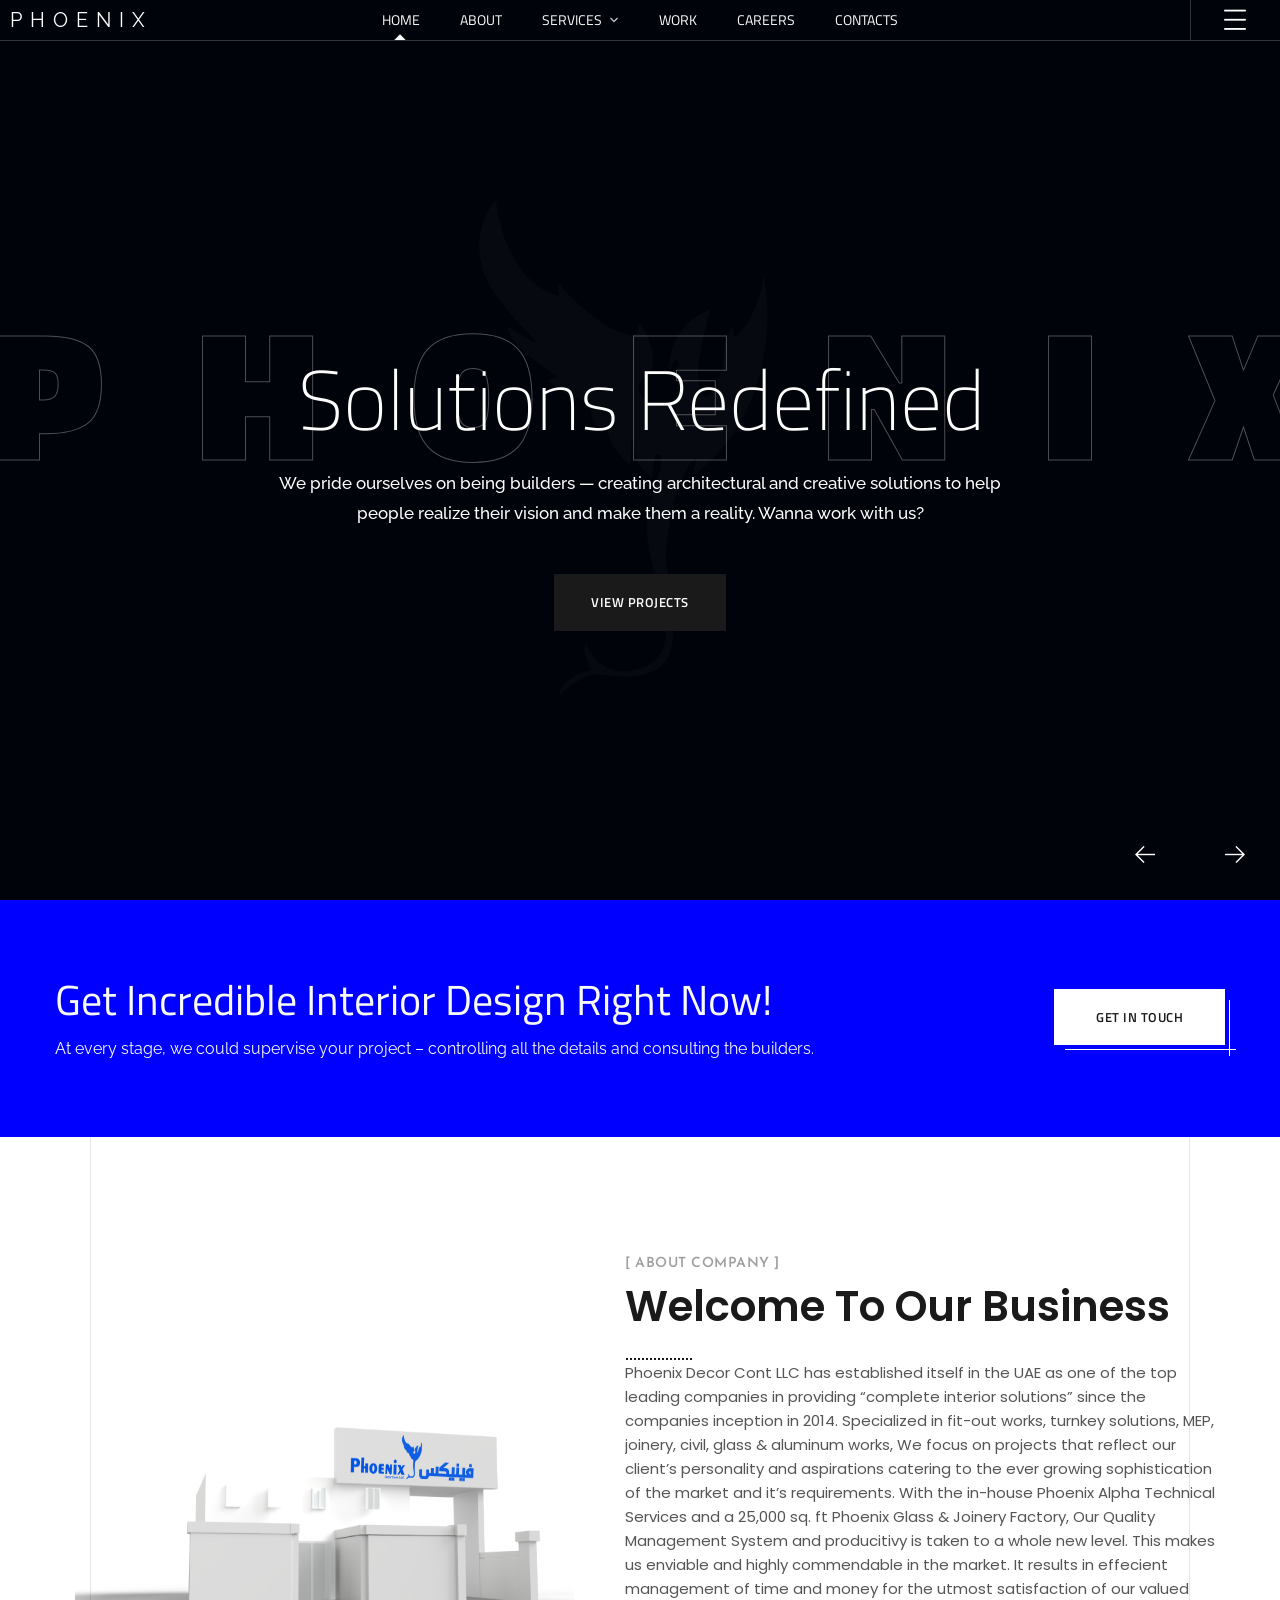
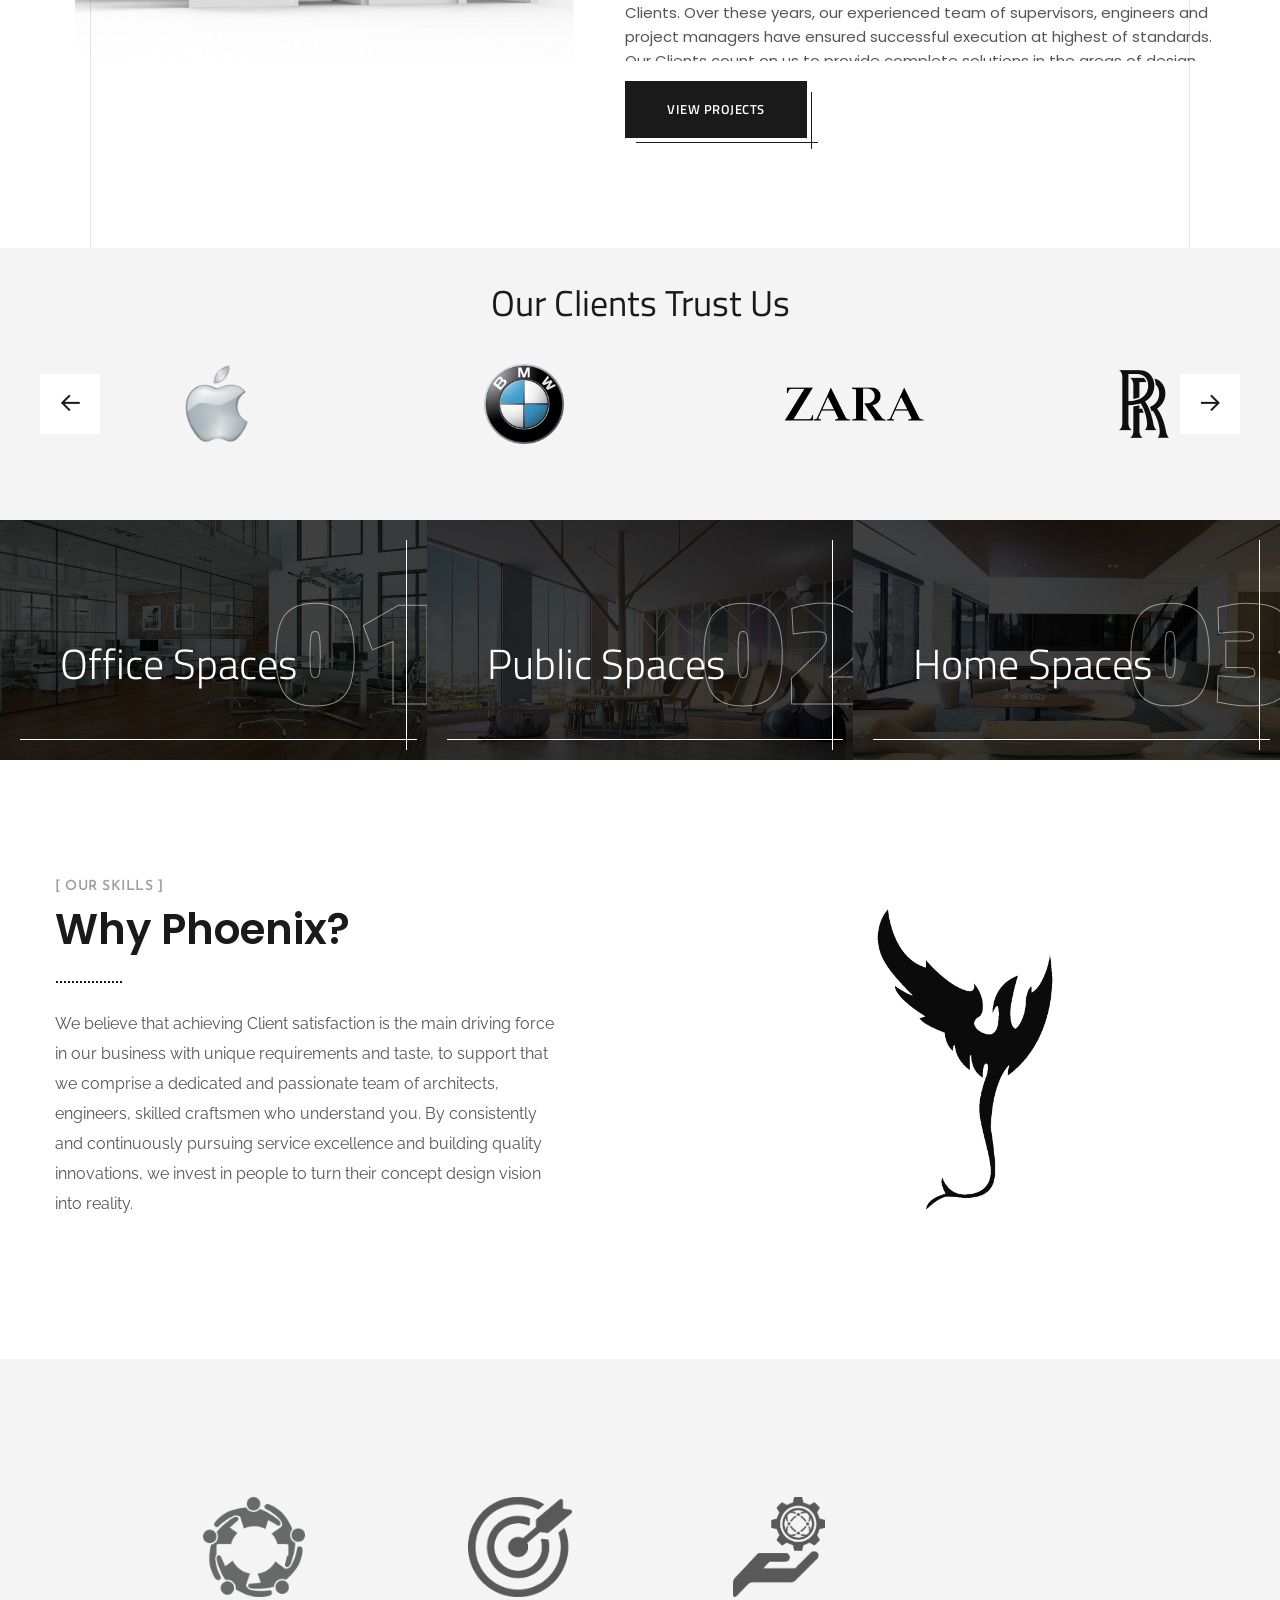
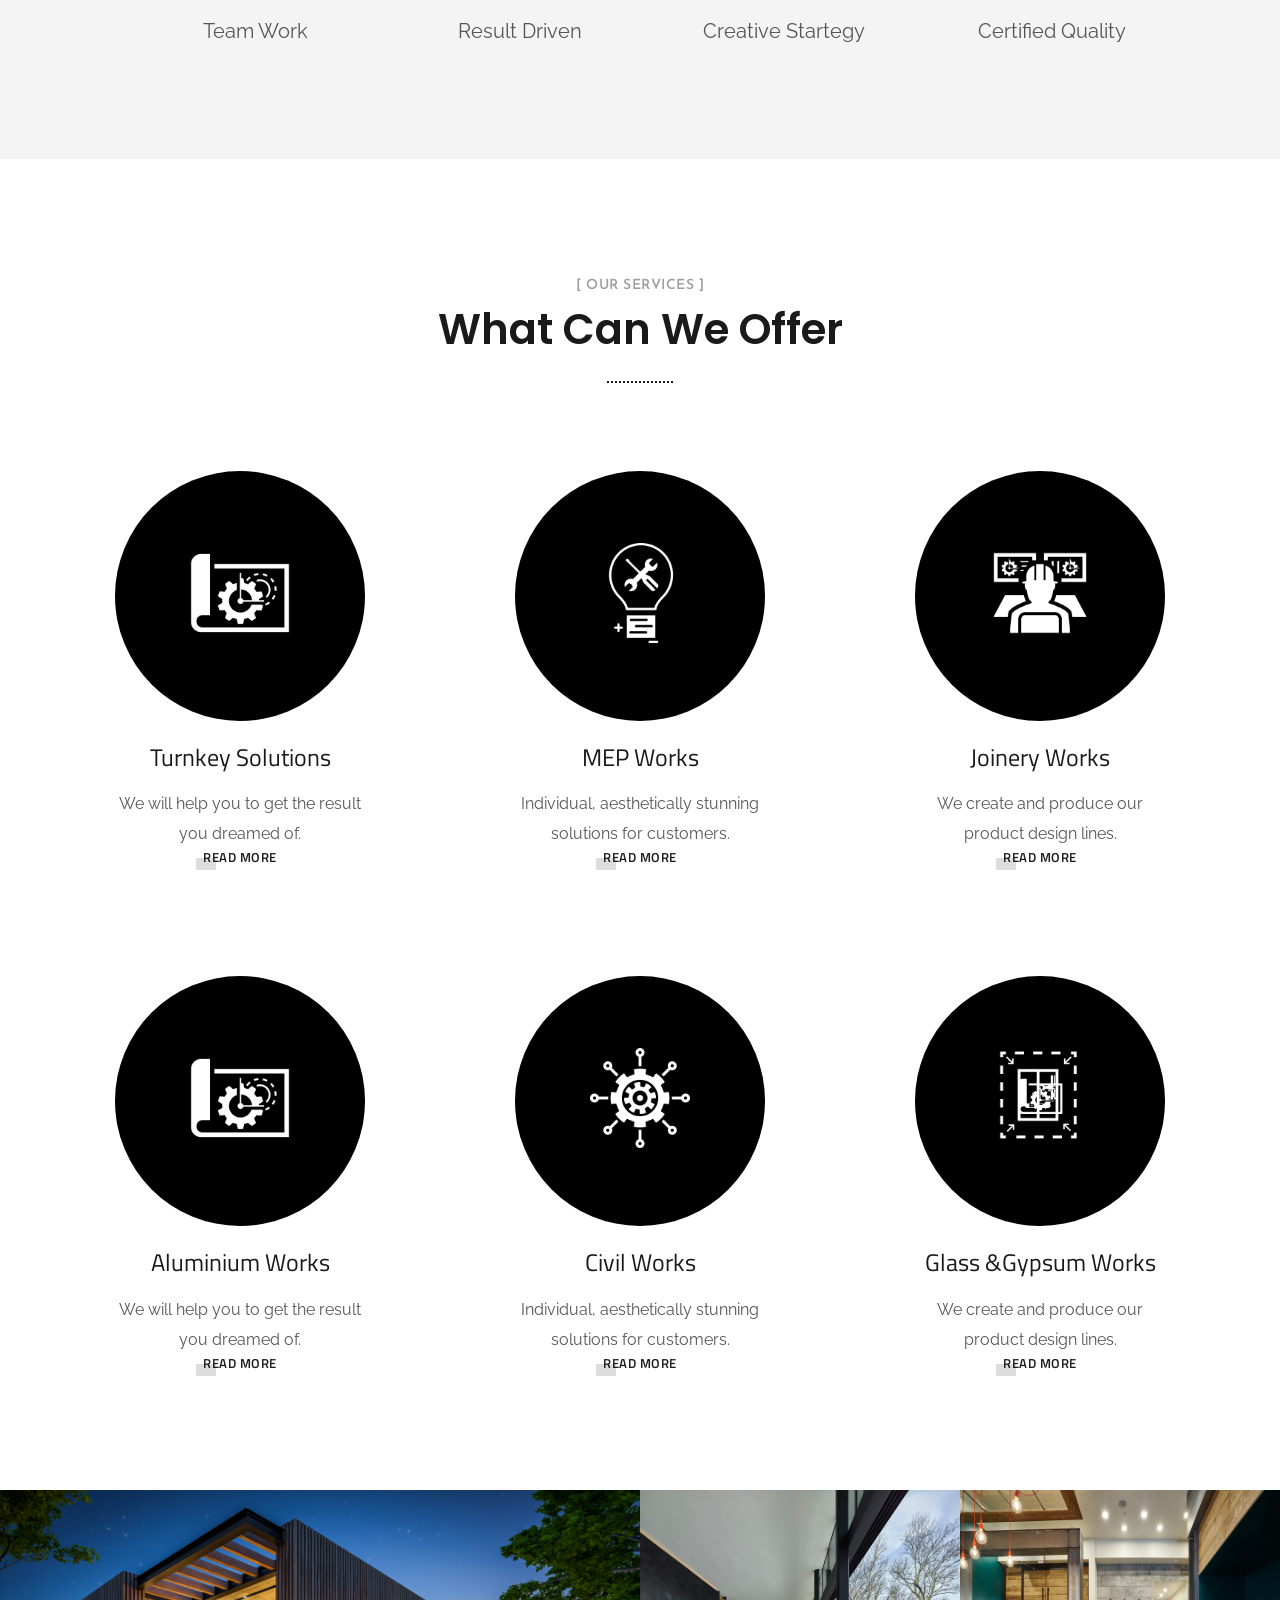
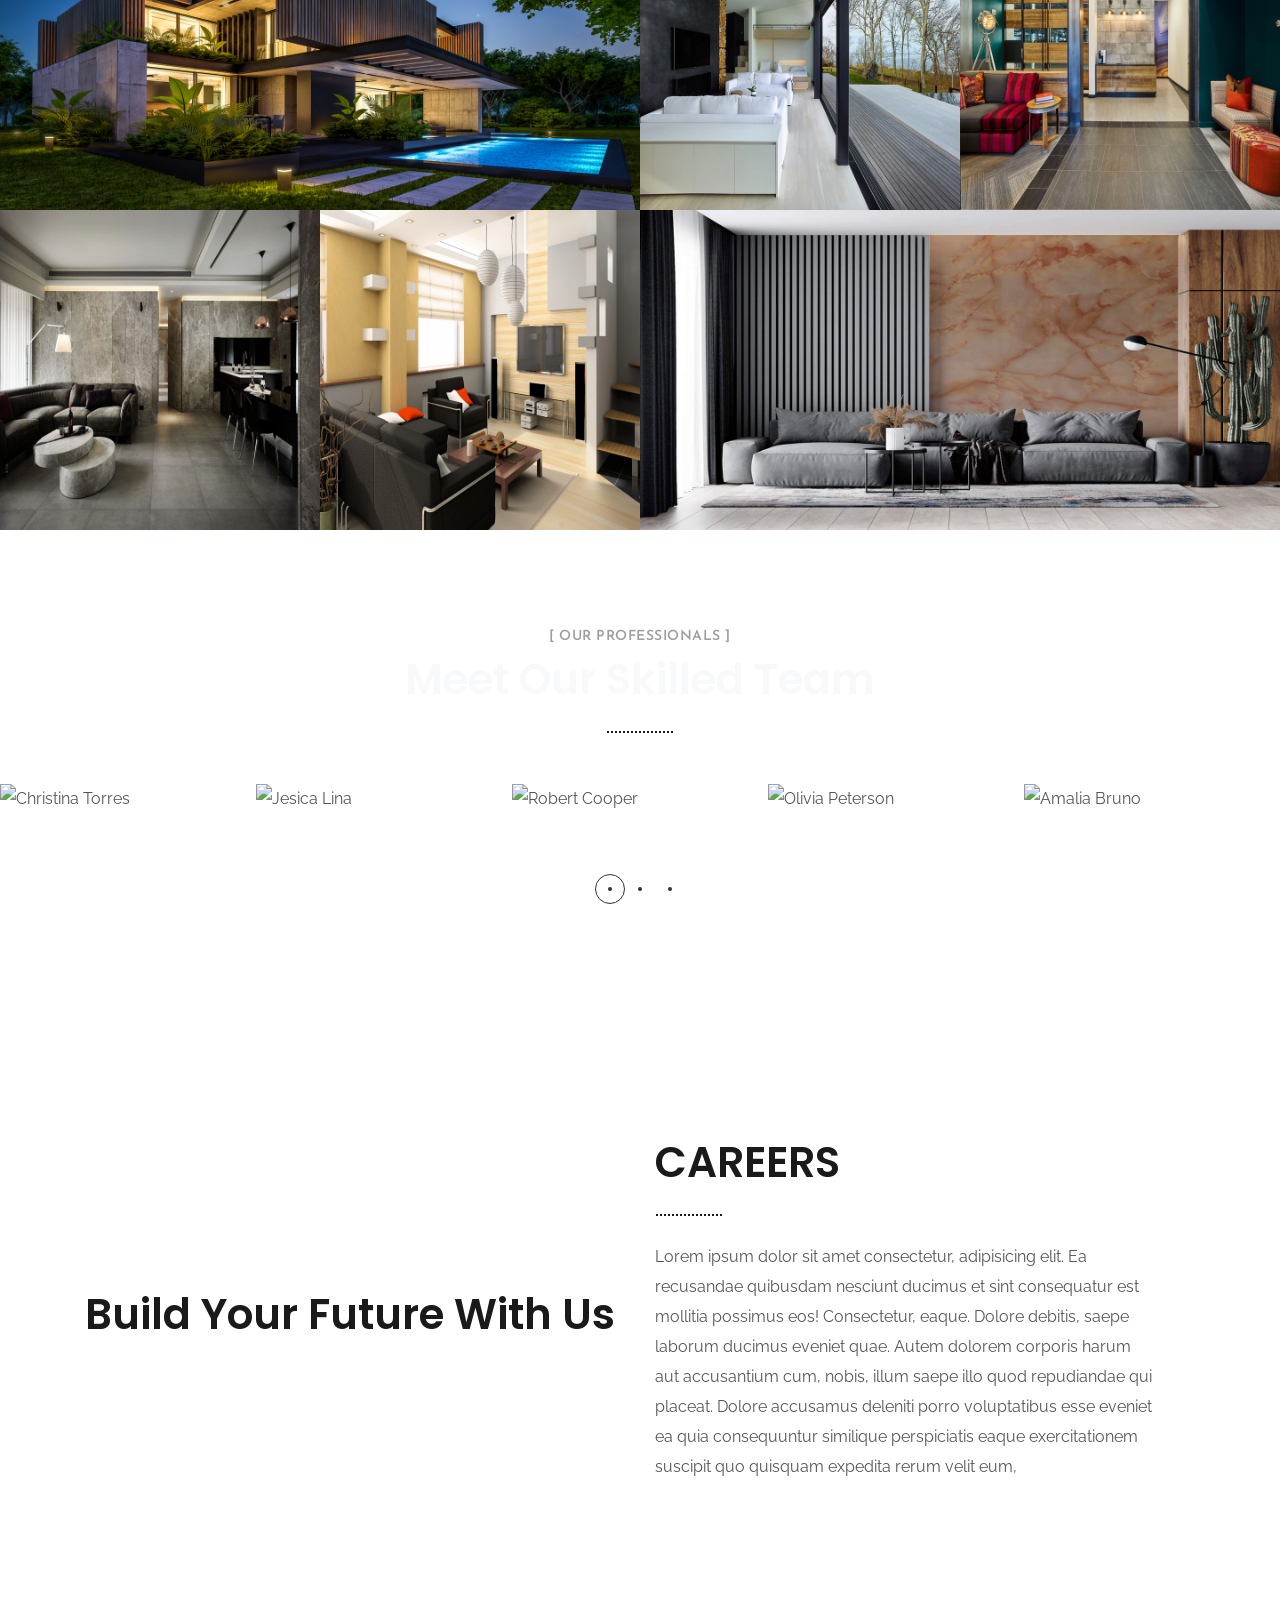
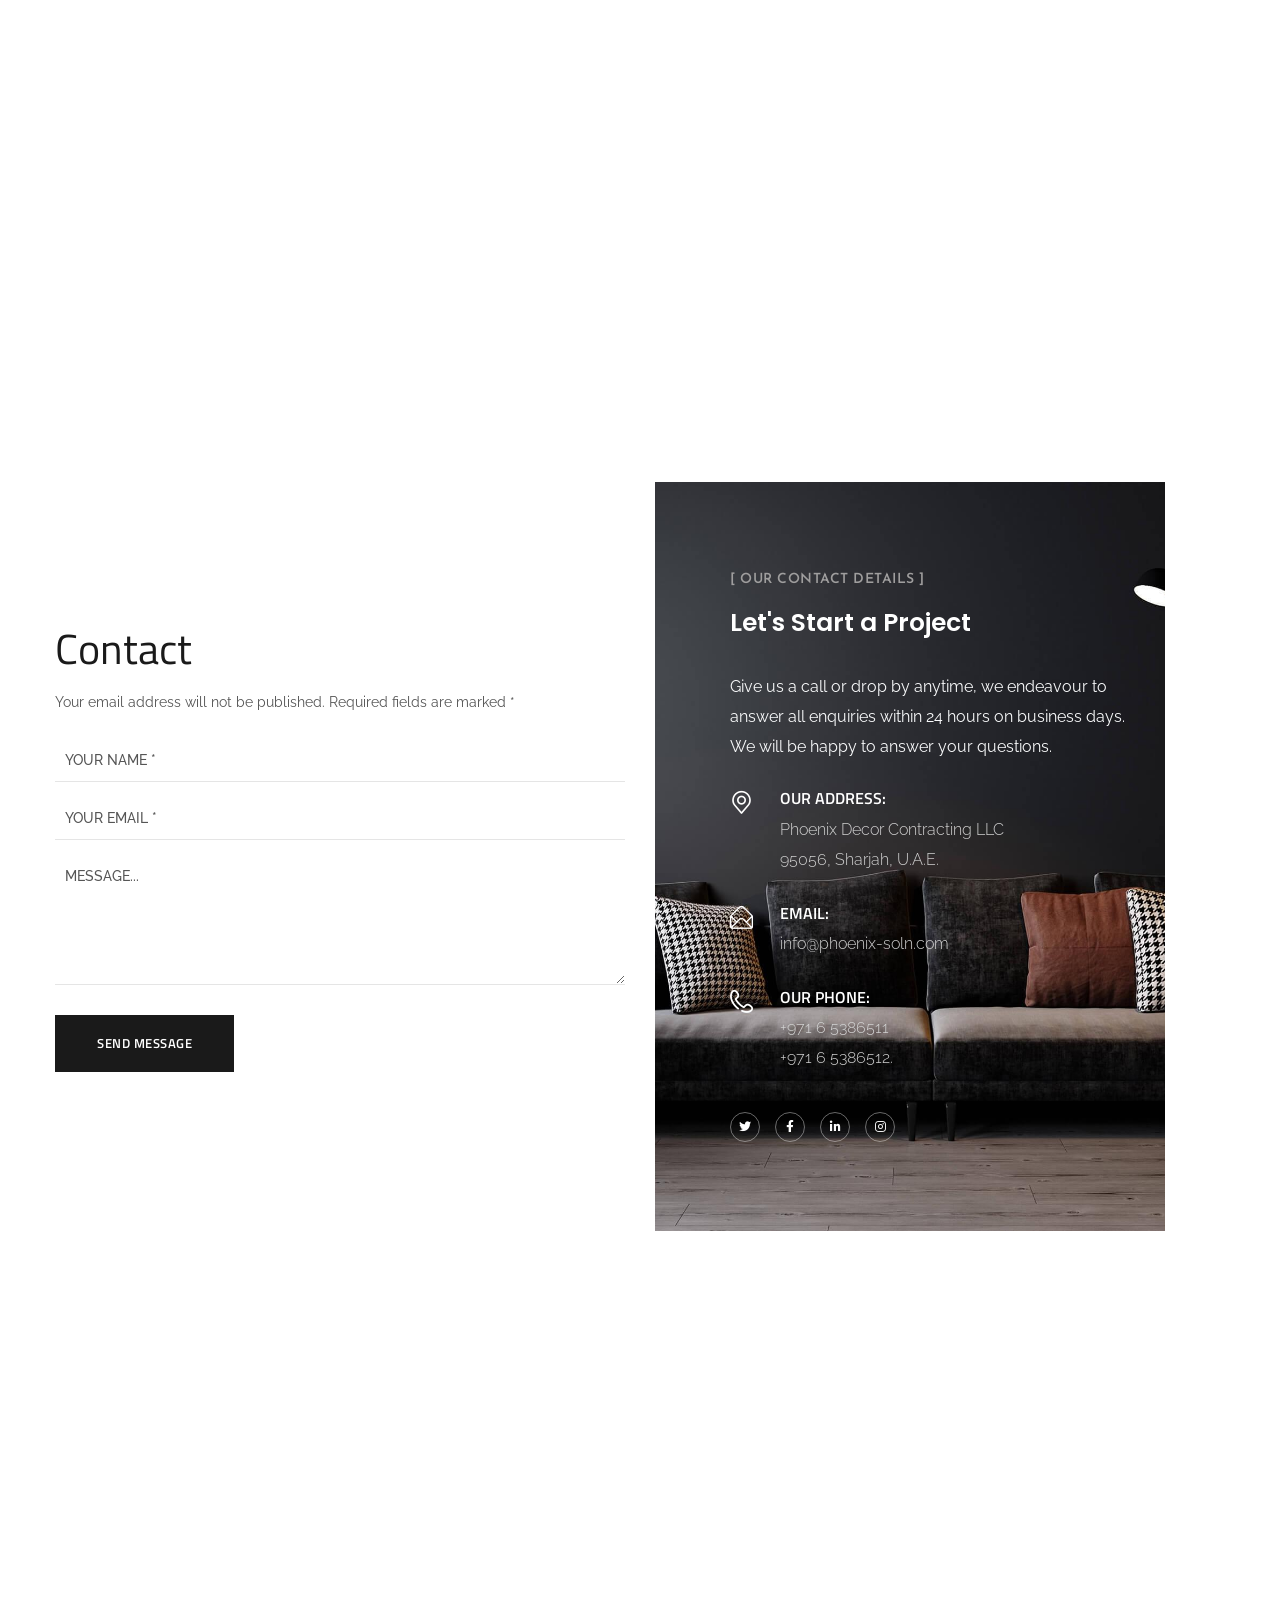
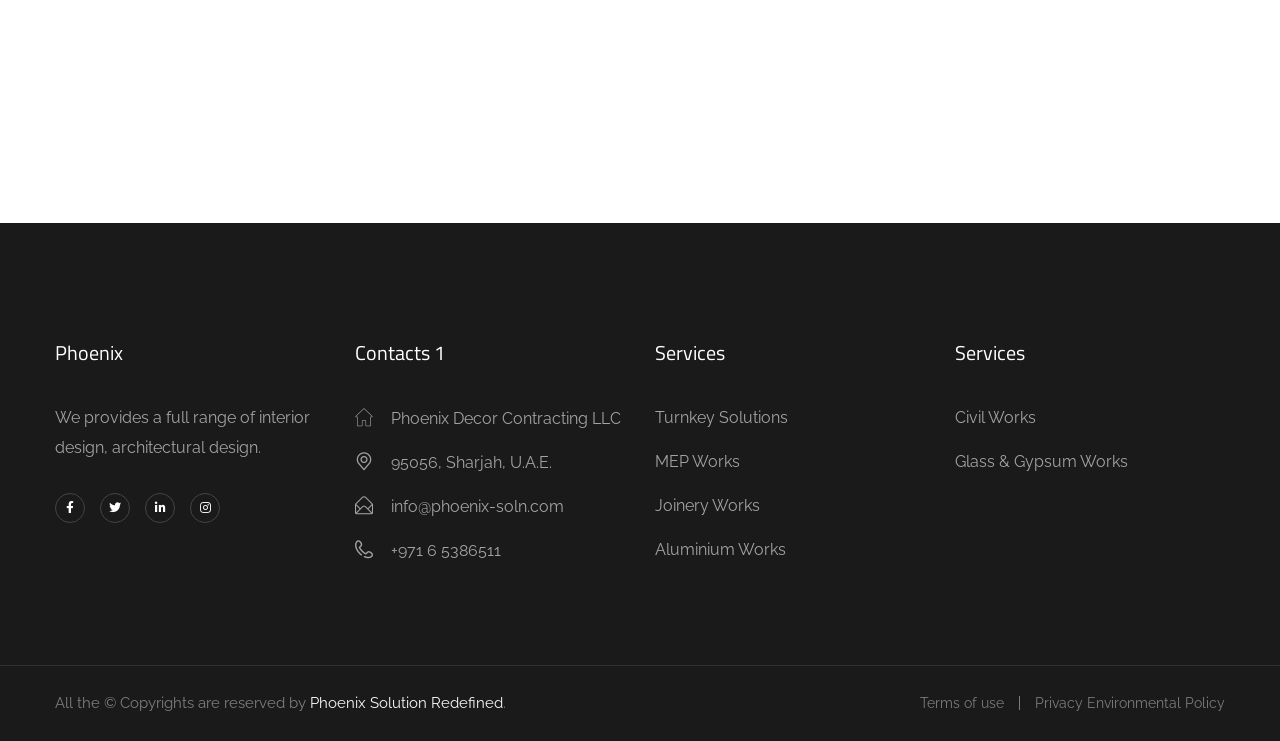
==== commit de60ce1a: "commit" ====
--- a/index.html
+++ b/index.html
@@ -161,34 +161,35 @@
                                     <div class="octf-btn-cta">
 
                                         <div class="octf-cart octf-cta-header">
-                                            <a class="cart-contents" href="cart-page.html" title="View your shopping cart">
-                                                <i class="ot-flaticon-phone-call"></i>
+                                            <a class="cart-contents" href="#contact" title="View your shopping cart">
+                                                
                                                 
                                             </a>
                     
                                             <div class="site-header-cart">
                                                 <div class="widget woocommerce widget_shopping_cart">
                                                     <div class="widget_shopping_cart_content">
+                                                        <h4 class="text-light">Give A Call</h4>
                                                         <ul class="woocommerce-mini-cart cart_list product_list_widget ">
                                                             <li class="woocommerce-mini-cart-item mini_cart_item">
                                                                 <a class="remove remove_from_cart_button" href="#">×</a>                                         
-                                                                <a href="single-product.html"><img src="https://via.placeholder.com/720x853.png" class="" alt="">Velvet Teal Blue</a>
-                                                                <span class="quantity">1 × <span class="amount"><bdi><span>$</span>195</bdi></span></span>
+                                                                <a href="single-product.html" class="info-text">+971 6 5386512.</a>
+                                                                <!-- <span class="quantity">1 × <span class="amount"><bdi><span>$</span>195</bdi></span></span> -->
                                                             </li>
                                                             <li class="woocommerce-mini-cart-item mini_cart_item">
                                                                 <a class="remove remove_from_cart_button" href="#">×</a>
-                                                                <a href="single-product.html"><img src="https://via.placeholder.com/720x853.png" class="" alt="">Natural Pouffe</a>
-                                                                <span class="quantity">1 × <span class="amount"><bdi><span>$</span>145</bdi></span></span>
+                                                                <a href="single-product.html">+971 6 5386511</a>
+                                                                <!-- <span class="quantity">1 × <span class="amount"><bdi><span>$</span>145</bdi></span></span> -->
                                                             </li>
                                                         </ul>
 
-                                                        <p class="woocommerce-mini-cart__total total">
+                                                        <!-- <p class="woocommerce-mini-cart__total total">
                                                             <strong>Subtotal:</strong> <span class="amount"><bdi><span>$</span>340</bdi></span>
                                                         </p>
                                                         <p class="woocommerce-mini-cart__buttons buttons">
                                                             <a href="cart-page.html" class="button wc-forward">View cart</a>
                                                             <a href="checkout-page.html" class="button checkout wc-forward">Checkout</a>
-                                                        </p>
+                                                        </p> -->
                                                     </div>
                                                 </div>
                                             </div>  
@@ -196,7 +197,7 @@
 
                                         <div class="octf-search octf-cta-header">
                                             <div class="toggle_search octf-cta-icons">
-                                                <i class="ot-flaticon-search"></i>
+                                                
                                             </div>
                                             <!-- Form Search on Header -->
                                             <div class="h-search-form-field collapse">
@@ -622,7 +623,7 @@
 
                                     data-textAlign="['left','left','left','left']"
                 
-                                    >We Built. We Design. We Construct
+                                    >We Listen. We Build. We Design. We Construct
                                 </div>
                                                                     
                                 <!-- LAYER 5  Paragraph-->
@@ -1023,7 +1024,7 @@
                                     <p class="icon_text3">Creative Startegy</p>
                                 </div>
                                 <div class="img-item">
-                                    <figure><img src="images/certified1.png" alt="" class="icons-1 icons-2"></figure>
+                                    <figure><img src="images/certified2.png" alt="" class="icons-1 icons-2"></figure>
                                     <p class="icon_text4">Certified Quality</p>
                                 </div>
                                 
@@ -1041,7 +1042,7 @@
                                     <p class="icon_text3">Creative Startegy</p>
                                 </div>
                                 <div class="img-item">
-                                    <figure><img src="images/certified1.png" alt="" class="icons-1 icons-2"></figure>
+                                    <figure><img src="images/certified2.png" alt="" class="icons-1 icons-2"></figure>
                                     <p class="icon_text4">Certified Quality</p>
                                 </div>
                                 
@@ -1145,7 +1146,7 @@
                         <div class="projects-box">
                             <div class="projects-thumbnail">
                                 <a href="#">
-                                    <img src="images/spacious-modern-scandinavian-loft-kitchen-with-whi-2022-02-01-22-38-07-utc.png" alt="">
+                                    <img src="images/shutterstock_1709893657.png" alt="">
                                 </a>
                                 <div class="overlay">
                                     <h5>Stylish Family Appartment</h5>
@@ -1228,7 +1229,7 @@
                         <div class="projects-box">
                             <div class="projects-thumbnail">
                                 <a href="#">
-                                    <img src="images/bedroom-interior-in-dark-style-2021-09-22-23-18-33-utc.png" alt="">
+                                    <img src="images/interior3.png" alt="">
                                 </a>
                                 <div class="overlay">
                                     <h5>Modern Villa in Belgium</h5>
@@ -1248,7 +1249,7 @@
                         <div class="projects-box">
                             <div class="projects-thumbnail">
                                 <a href="#">
-                                    <img src="images/shutterstock_1709893657.png" alt="">
+                                    <img src="images/interior4.png" alt="1440x720">
                                 </a>
                                 <div class="overlay">
                                     <h5>Minimalistic Style Appartment</h5>
@@ -1664,7 +1665,7 @@
                     <div class="row">
                         <div class="col-lg-6 col-md-12 mt-4 mt-lg-0 align-self-center">
                             <div class="skill-img-2">
-                                <h2 class="main-heading">Built A Future With Us</h2>
+                                <h2 class="main-heading">Build Your Future With Us</h2>
                             </div>
                         </div>
                         <div class="col-lg-6 col-md-12 align-self-center">
--- a/style.css
+++ b/style.css
@@ -152,7 +152,16 @@
   font-size: 20px;
 
 }
-
+.img-item{
+  position: relative;
+  left:4rem;
+}
+.navbox{
+  background-color: #1A1A1A;
+}
+.menu-col{
+  height: 40px;
+}
 /* Sections
 	 ========================================================================== */
 /**
@@ -4916,7 +4925,7 @@
     margin-bottom: 30px;
   }
   .tp-caption-main{
-    font-size: 22px !important;
+    font-size: 18px !important;
   }
   .icon-main {
     position: relative;
@@ -4953,6 +4962,14 @@
     position: relative;
     left: 3px;
     font-size: 10px;
+  }
+  .trust_icons1{
+    position: relative;
+    left: 10px;
+  }
+  .trust_icons{
+    position: relative;
+    left:-2rem;
   }
 }
 /*--------------------------------------------------------------
@@ -5500,6 +5517,7 @@
 .blog-grid .masonry-post-item .post-inner {
   margin-bottom: 15px;
 }
+
 .blog-grid .masonry-post-item.post-box .entry-meta span.comment-num {
   display: none;
 }
@@ -7439,7 +7457,7 @@
   background-image: url('https://via.placeholder.com/1920x500.png');
 }
 .page-header-contact {
-  background-image: url('images/lighting-bulbs-lamps-in-the-dark-interior-2022-08-01-01-22-08-utc.jpg');
+  background-image: url('images/blank-tv-screen-in-modern-dark-interior-with-gray-2021-10-21-03-07-36-utc.jpg');
 }
 .pheader-service-detail1 {
   background-image: url('https://via.placeholder.com/1920x500.png');
@@ -7772,16 +7790,16 @@
 .clients-slide .img-item img, .clients-slide-medium .img-item img {
     width: auto;
     
-    opacity:5;
+    opacity:1;
     
-    filter: brightness(100%) contrast(0%) saturate(100%) blur(0) hue-rotate(90deg);
+    filter: brightness(100%) contrast(30%) saturate(100%) blur(0) hue-rotate(90deg);
 }
 .clients-slide .img-item img:hover, .clients-slide-medium .img-item img:hover {
     opacity: 1;
-    filter: brightness(100%) contrast(100%) saturate(100%) blur(0) hue-rotate();
+    filter: brightness(100%) contrast(100%) saturate(100%) blur(0) hue-rotate(90deg);
 }
 .section-team-list {
-    background-image: url('images/blank-tv-screen-in-modern-dark-interior-with-gray-2021-10-21-03-07-36-utc.jpg');
+    background-image: url('images/homebg.png');
     background-position: center center;
     background-repeat: no-repeat;
     background-size: cover;
@@ -8676,7 +8694,7 @@
 .client-2{
   padding-bottom: 10px;
   padding-top:10px;
-  background-color:#FFBF00;
+  
   position: relative;
   height: 400px;
 }
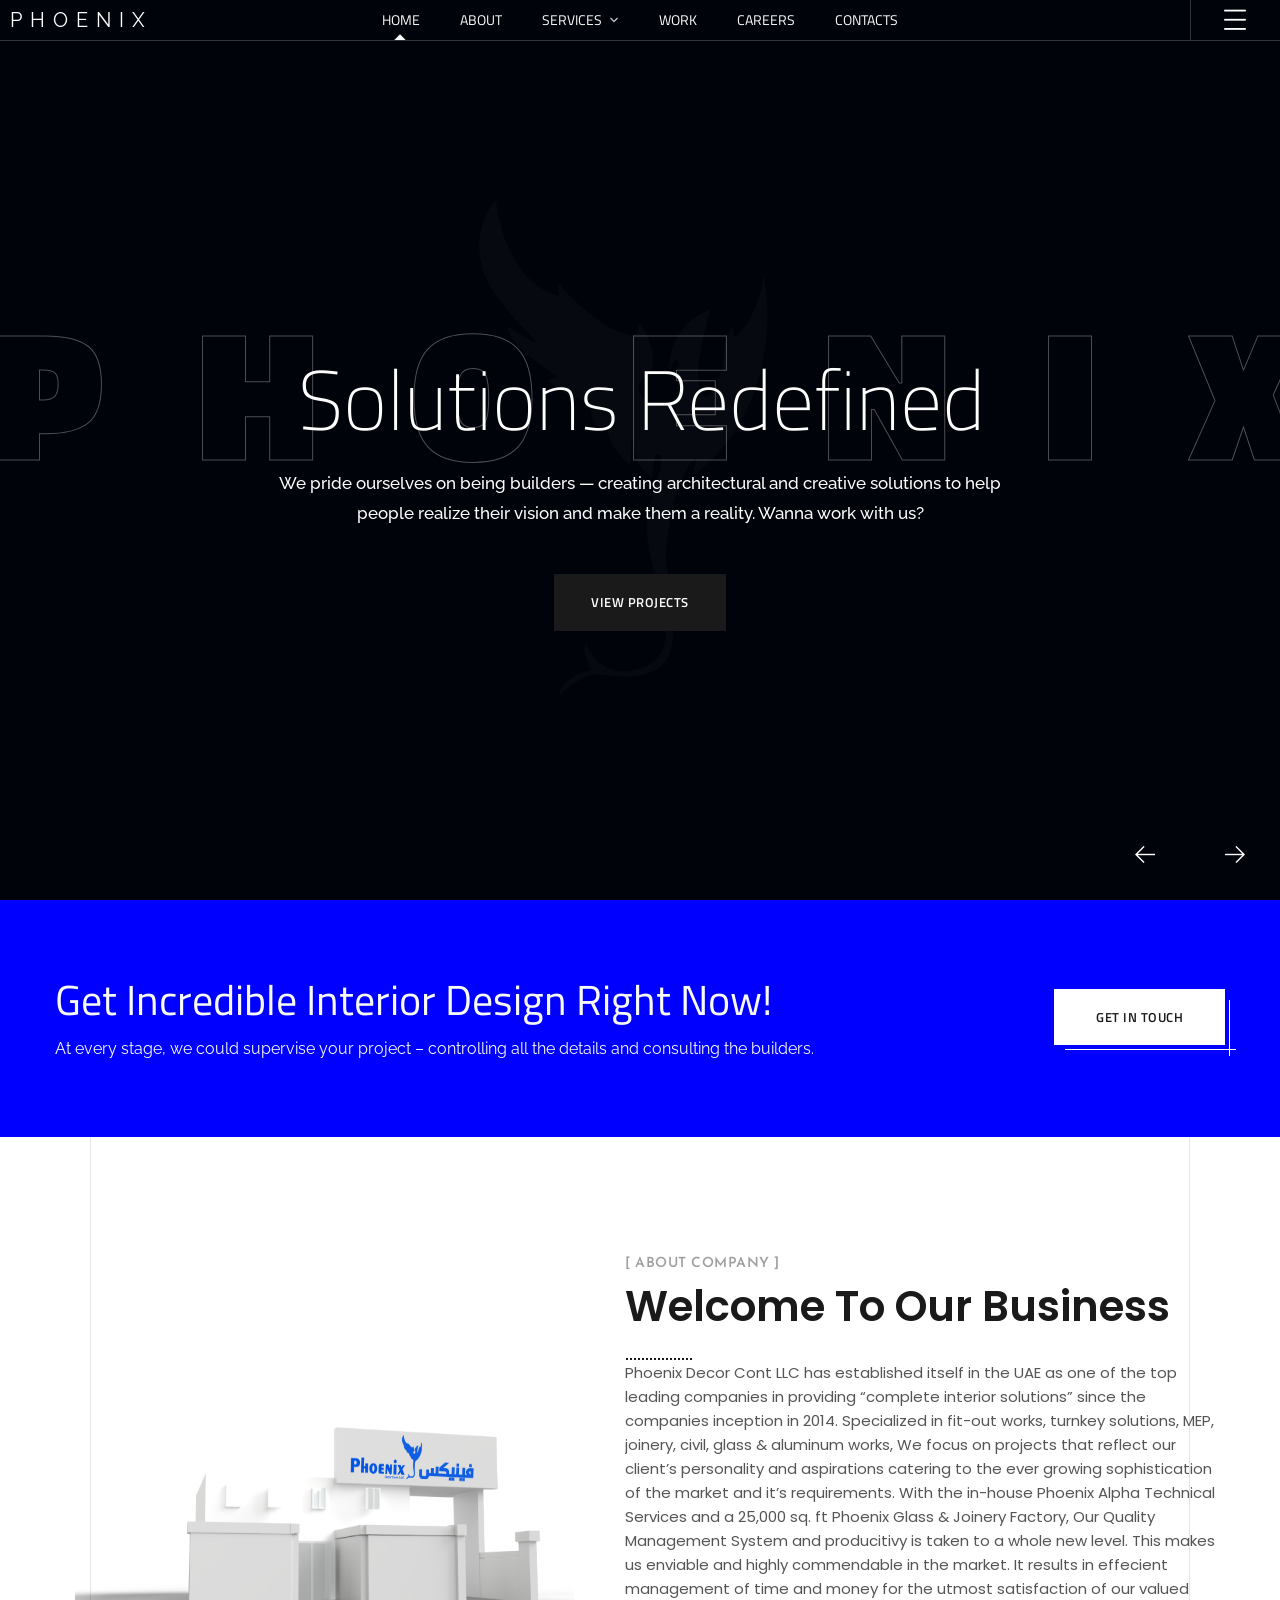
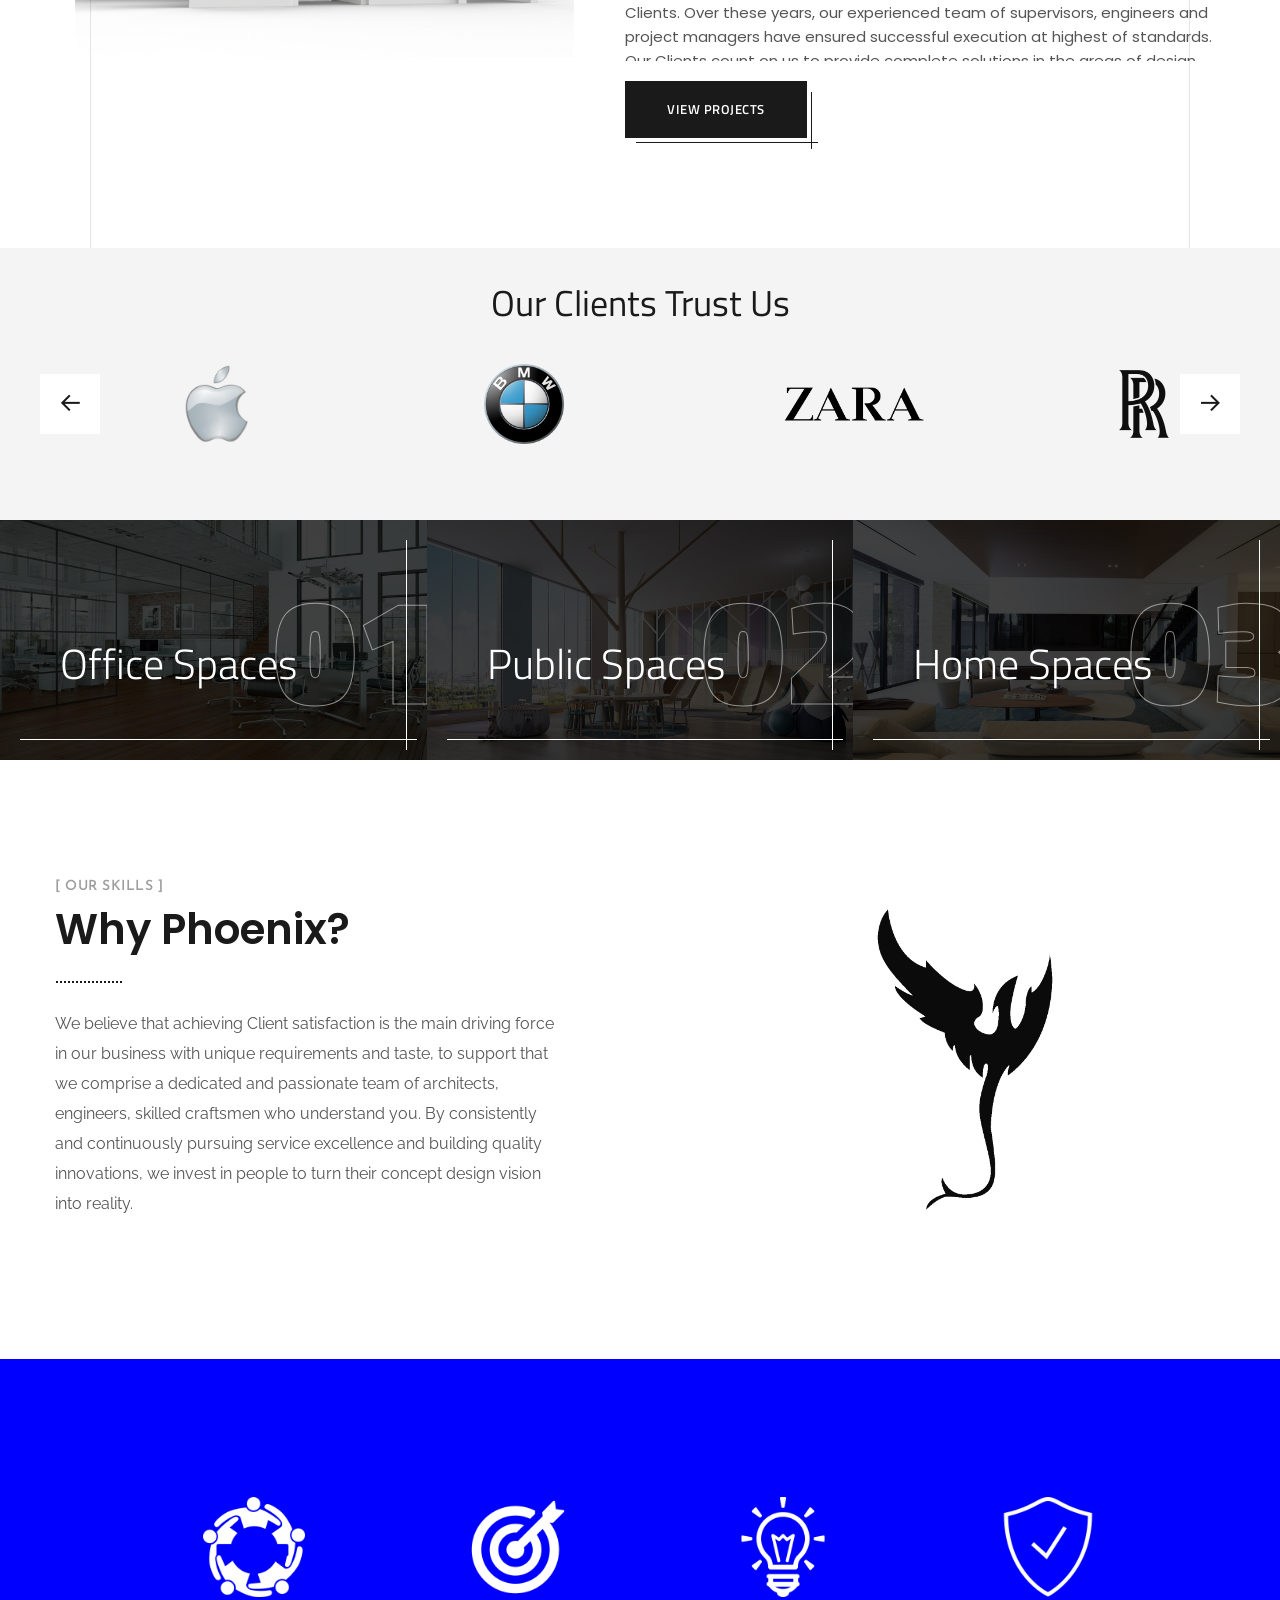
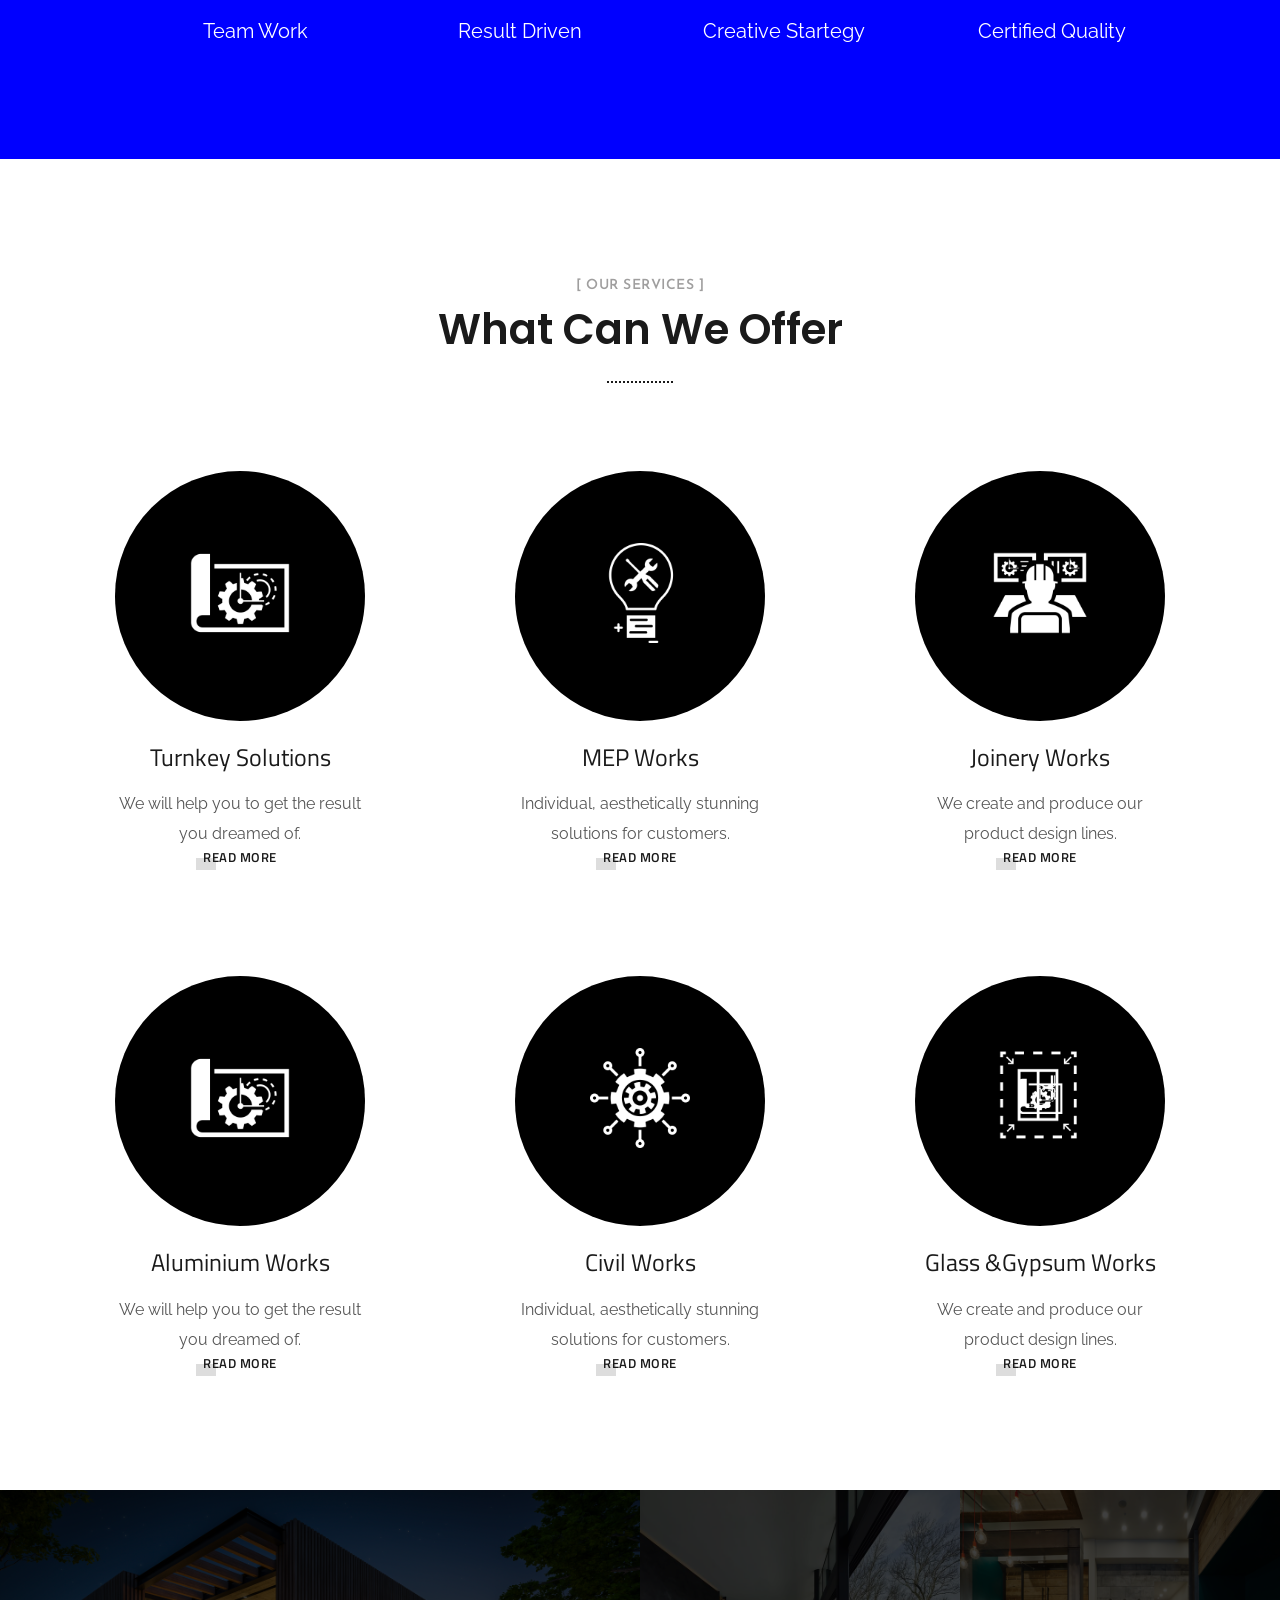
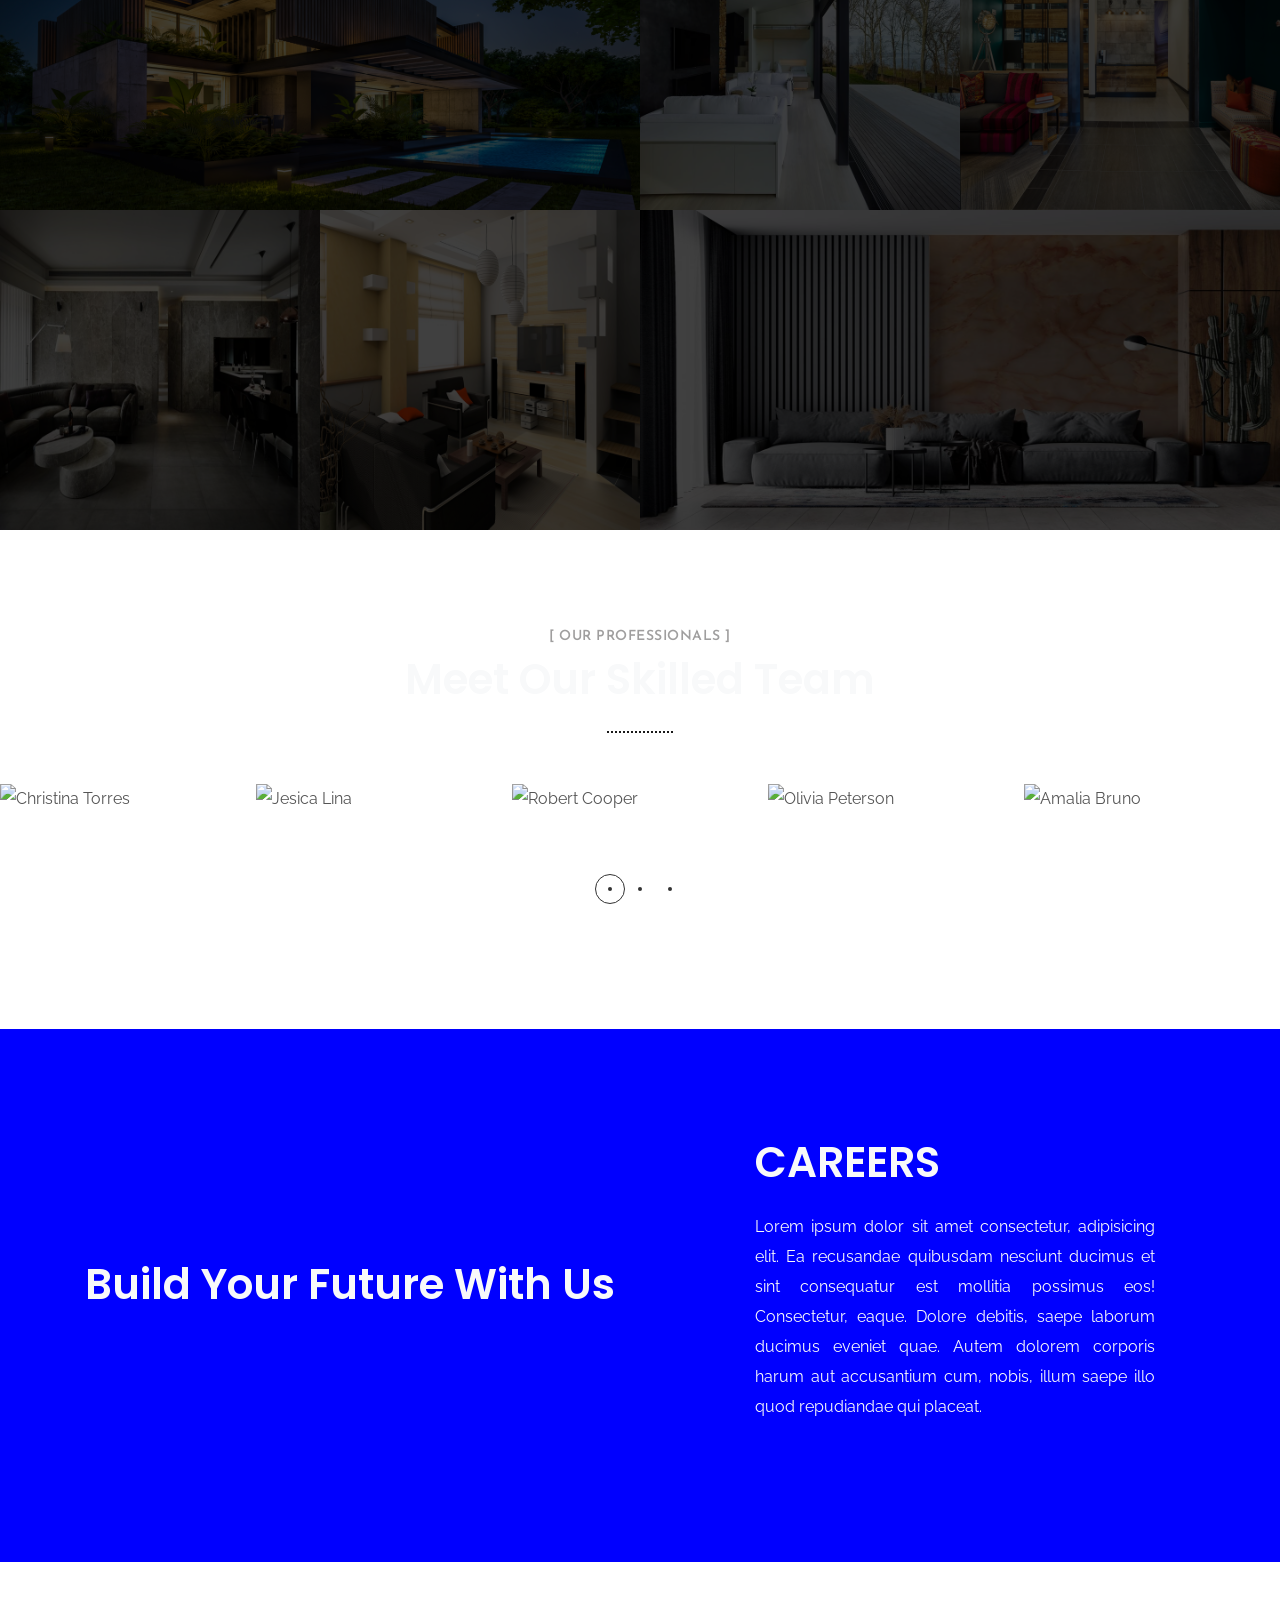
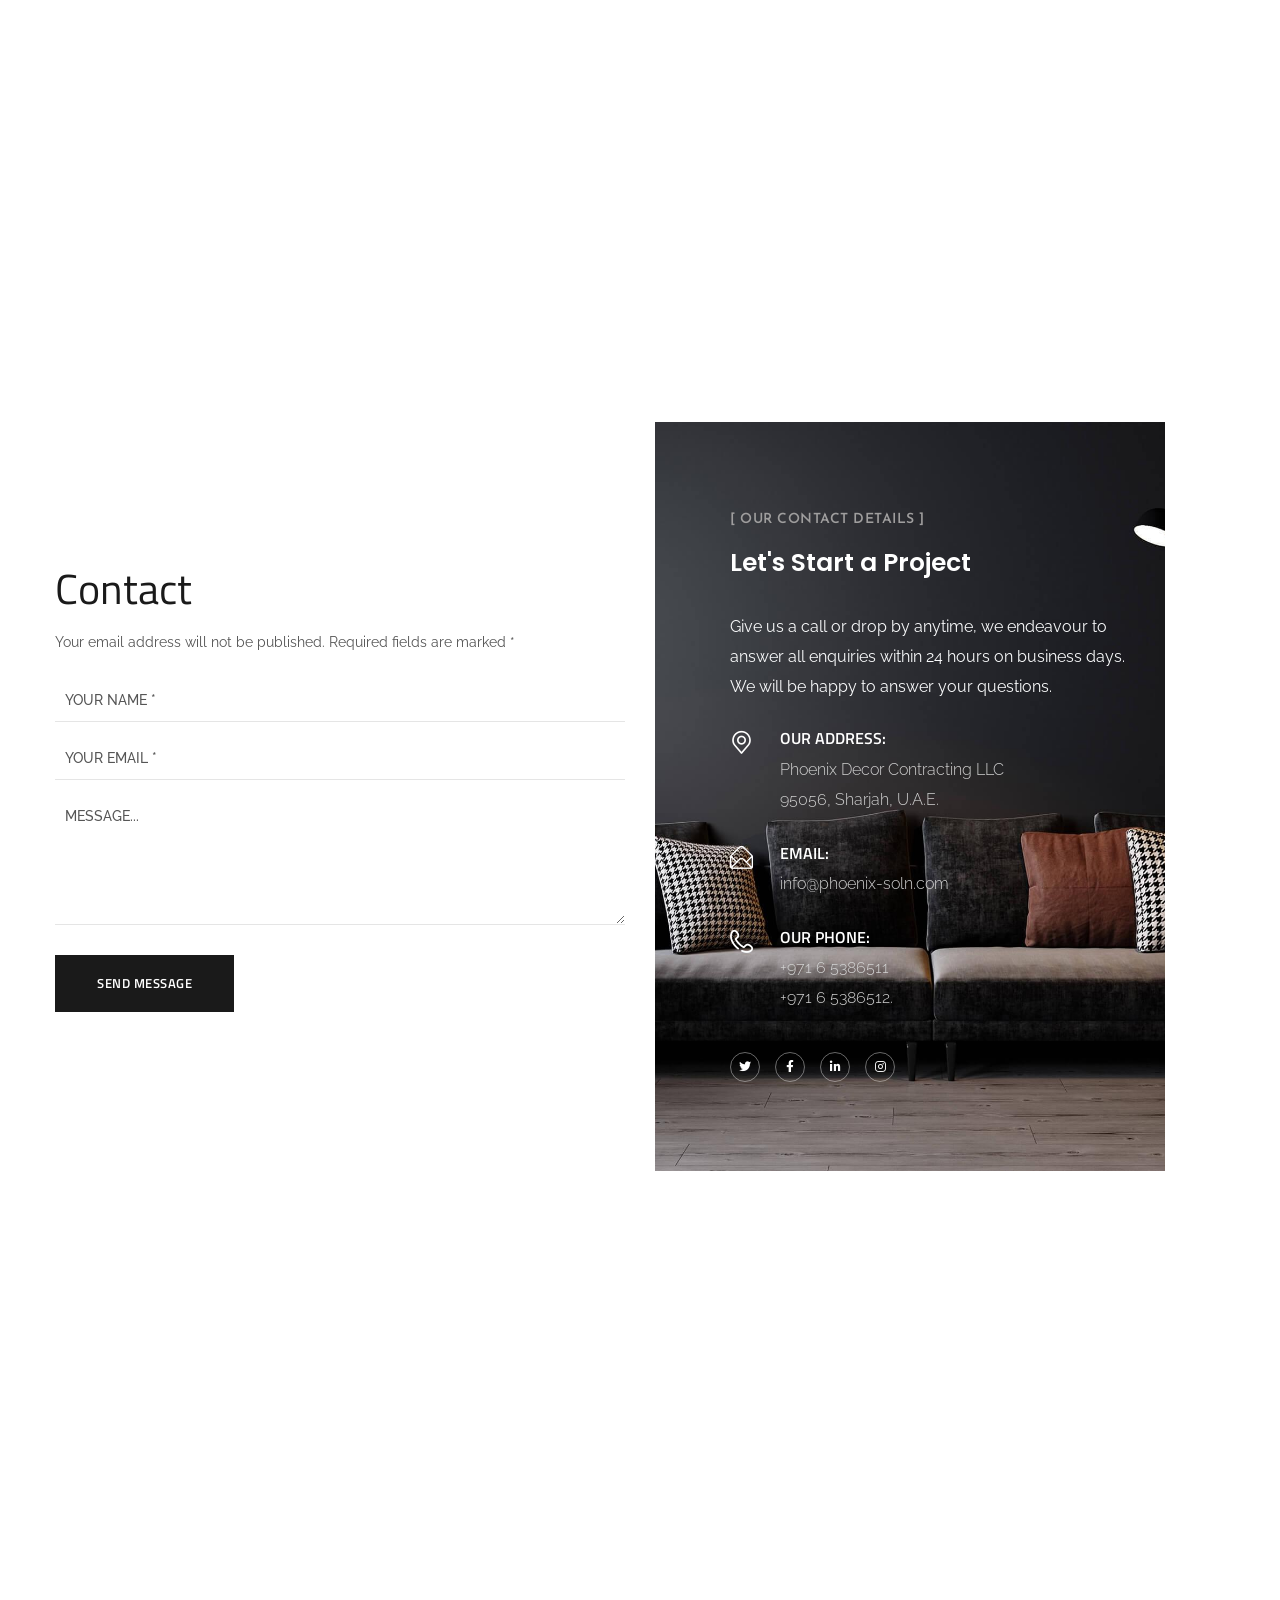
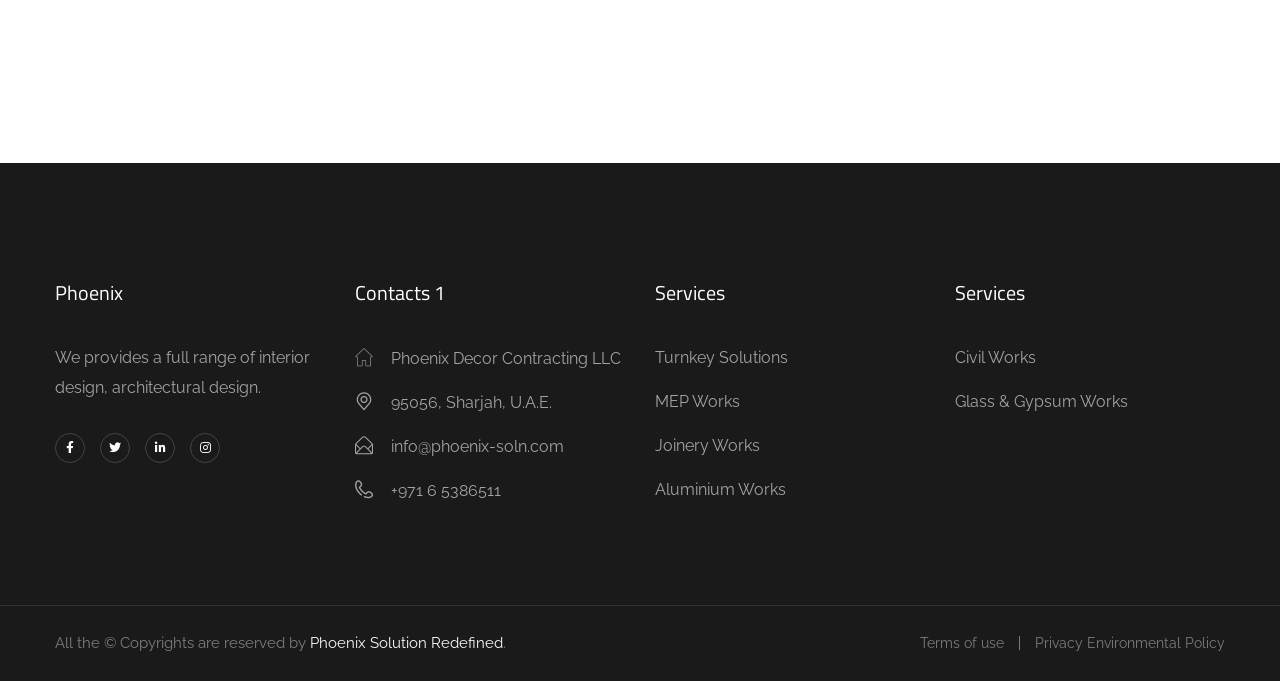
==== commit f97579f7: "commit" ====
--- a/index.html
+++ b/index.html
@@ -866,40 +866,40 @@
                     <div class="row">
                         <div class="col-lg-12">
                             <div class="simple-slide owl-theme owl-carousel">
-                                <div class="img-item">
+                                <div class="img-item mobile_img">
                                     <figure><img src="images/realapple.png" alt="" class="trust_icons1"></figure>
                                 </div>
-                                <div class="img-item">
+                                <div class="img-item mobile_img">
                                     <figure><img src="images/realbmw.png" alt="" class="trust_icons"></figure>
                                 </div>
-                                <div class="img-item">
+                                <div class="img-item mobile_img">
                                     <figure><img src="images/zara.png" alt="" class="trust_icons3"></figure>
                                 </div>
-                                <div class="img-item">
+                                <div class="img-item mobile_img">
                                     <figure><img src="images/rolce.png" alt="" class="trust_icons4"></figure>
                                 </div>
-                                <div class="img-item">
+                                <div class="img-item mobile_img">
                                     <figure><img src="images/nike.png" alt="" class="trust_icons5"></figure>
                                 </div>
-                                <div class="img-item">
+                                <div class="img-item mobile_img">
                                     <figure><img src="images/realpuma.png" alt="" class="trust_icons6"></figure>
                                 </div>
-                                <div class="img-item">
+                                <div class="img-item mobile_img">
                                     <figure><img src="images/realapple.png" alt="" class="trust_icons1"></figure>
                                 </div>
-                                <div class="img-item">
+                                <div class="img-item mobile_img">
                                     <figure><img src="images/realbmw.png" alt="" class="trust_icons"></figure>
                                 </div>
-                                <div class="img-item">
+                                <div class="img-item mobile_img">
                                     <figure><img src="images/zara.png" alt="" class="trust_icons3"></figure>
                                 </div>
-                                <div class="img-item">
+                                <div class="img-item mobile_img">
                                     <figure><img src="images/rolce.png" alt="" class="trust_icons4"></figure>
                                 </div>
-                                <div class="img-item">
+                                <div class="img-item mobile_img">
                                     <figure><img src="images/nike.png" alt="" class="trust_icons5"></figure>
                                 </div>
-                                <div class="img-item">
+                                <div class="img-item mobile_img">
                                     <figure><img src="images/realpuma.png" alt="" class="trust_icons6"></figure>
                                 </div>
                               
@@ -1011,39 +1011,39 @@
                     <div class="row">
                         <div class="col-lg-12">
                             <div class="clients-slide owl-theme owl-carousel">
-                                <div class="img-item">
+                                <div class="img-item mobile_img">
                                     <figure><img src="images/teamwork1.png" alt="" class="icons-1 icons-2"></figure>
-                                    <p class="icon_text1">Team Work</p>
-                                </div>
-                                <div class="img-item">
-                                    <figure><img src="images/aim.png" alt="" class="icons-1 icons-2"></figure>
-                                    <p class="icon_text2">Result Driven</p>
-                                </div>
-                                <div class="img-item">
-                                    <figure><img src="images/technology.png" alt="" class="icons-1 icons-2"></figure>
-                                    <p class="icon_text3">Creative Startegy</p>
-                                </div>
-                                <div class="img-item">
-                                    <figure><img src="images/certified2.png" alt="" class="icons-1 icons-2"></figure>
-                                    <p class="icon_text4">Certified Quality</p>
+                                    <p class="icon_text1 icon_text">Team Work</p>
+                                </div>
+                                <div class="img-item mobile_img">
+                                    <figure><img src="images/resultdriven.webp" alt="" class="icons-1 icons-2"></figure>
+                                    <p class="icon_text2 icon_text">Result Driven</p>
+                                </div>
+                                <div class="img-item mobile_img">
+                                    <figure><img src="images/Creativity.webp" alt="" class="icons-1 icons-2"></figure>
+                                    <p class="icon_text3 icon_text">Creative Startegy</p>
+                                </div>
+                                <div class="img-item mobile_img">
+                                    <figure><img src="images/certified3.png" alt="" class="icons-1 icons-2"></figure>
+                                    <p class="icon_text4 icon_text">Certified Quality</p>
                                 </div>
                                 
-                                <div class="img-item">
+                                <div class="img-item mobile_img">
                                     <figure><img src="images/teamwork1.png" alt="" class="icons-1 icons-2"></figure>
-                                    <p class="icon_text1">Team Work</p>
+                                    <p class="icon_text1 icon_text">Team Work</p>
                                 </div>
                                 
-                                <div class="img-item">
-                                    <figure><img src="images/aim.png" alt="" class="icons-1 icons-2"></figure>
-                                    <p class="icon_text2">Result Driven</p>
-                                </div>
-                                <div class="img-item">
-                                    <figure><img src="images/technology.png" alt="" class="icons-1 icons-2"></figure>
-                                    <p class="icon_text3">Creative Startegy</p>
-                                </div>
-                                <div class="img-item">
-                                    <figure><img src="images/certified2.png" alt="" class="icons-1 icons-2"></figure>
-                                    <p class="icon_text4">Certified Quality</p>
+                                <div class="img-item mobile_img">
+                                    <figure><img src="images/resultdriven.webp" alt="" class="icons-1 icons-2"></figure>
+                                    <p class="icon_text2 icon_text">Result Driven</p>
+                                </div>
+                                <div class="img-item mobile_img">
+                                    <figure><img src="images/Creativity.webp" alt="" class="icons-1 icons-2"></figure>
+                                    <p class="icon_text3 icon_text">Creative Startegy</p>
+                                </div>
+                                <div class="img-item mobile_img">
+                                    <figure><img src="images/certified3.png" alt="" class="icons-1 icons-2"></figure>
+                                    <p class="icon_text4 icon_text">Certified Quality</p>
                                 </div>
                                 
                             </div>
@@ -1146,7 +1146,7 @@
                         <div class="projects-box">
                             <div class="projects-thumbnail">
                                 <a href="#">
-                                    <img src="images/shutterstock_1709893657.png" alt="">
+                                    <img src="images/shutterstock_1709893657.png" alt="" class="shadow">
                                 </a>
                                 <div class="overlay">
                                     <h5>Stylish Family Appartment</h5>
@@ -1663,20 +1663,20 @@
                 </div> -->
                 <div class="container">
                     <div class="row">
-                        <div class="col-lg-6 col-md-12 mt-4 mt-lg-0 align-self-center">
+                        <div class="col-lg-7 col-md-12 mt-4 mt-lg-0 align-self-center">
                             <div class="skill-img-2">
-                                <h2 class="main-heading">Build Your Future With Us</h2>
-                            </div>
-                        </div>
-                        <div class="col-lg-6 col-md-12 align-self-center">
-                            <div class="skill-content-1 mr-xl-70">
-                                <div class="ot-heading is-dots">
+                                <h2 class="main-heading text-light">Build Your Future With Us</h2>
+                            </div>
+                        </div>
+                        <div class="col-lg-5 col-md-12 align-self-center text-light">
+                            <div class="skill-content-1 mr-xl-70 ">
+                                <div class="ot-heading ">
                                     <!-- <span>[ our skills ]</span> -->
-                                    <h2 class="main-heading">CAREERS</h2>
-                                </div>
-                                <div class="space-20"></div>
-                                <div class="space-5"></div>
-                                <p>Lorem ipsum dolor sit amet consectetur, adipisicing elit. Ea recusandae quibusdam nesciunt ducimus et sint consequatur est mollitia possimus eos! Consectetur, eaque. Dolore debitis, saepe laborum ducimus eveniet quae. Autem dolorem corporis harum aut accusantium cum, nobis, illum saepe illo quod repudiandae qui placeat. Dolore accusamus deleniti porro voluptatibus esse eveniet ea quia consequuntur similique perspiciatis eaque exercitationem suscipit quo quisquam expedita rerum velit eum, </p>
+                                    <h2 class="main-heading text-light">CAREERS</h2>
+                                </div>
+                                <div class="space-20 text-light"></div>
+                                <div class="space-5 text-light"></div>
+                                <p class="text-light career">Lorem ipsum dolor sit amet consectetur, adipisicing elit. Ea recusandae quibusdam nesciunt ducimus et sint consequatur est mollitia possimus eos! Consectetur, eaque. Dolore debitis, saepe laborum ducimus eveniet quae. Autem dolorem corporis harum aut accusantium cum, nobis, illum saepe illo quod repudiandae qui placeat.  </p>
                                 <div class="space-10"></div>
                                 <!-- <div class="ot-progress pb-3" data-percent="65" data-processed="true">
                                     <div class="overflow">
--- a/style.css
+++ b/style.css
@@ -67,6 +67,7 @@
 .icons-2{
   height:100px;
   width: 100px;
+  
 }
 .simple-slide figure{
   margin: 1em 5em;
@@ -162,6 +163,31 @@
 .menu-col{
   height: 40px;
 }
+#careers{
+  background: #0000FF;
+}
+.projects-thumbnail img {
+  transition: all 0.3s linear;
+  -webkit-transition: all 0.3s linear;
+  -moz-transition: all 0.3s linear;
+  -o-transition: all 0.3s linear;
+  -ms-transition: all 0.3s linear;
+  filter: brightness(25%);
+  
+}
+.projects-thumbnail img:hover {
+  transition: all 0.3s linear;
+  -webkit-transition: all 0.3s linear;
+  -moz-transition: all 0.3s linear;
+  -o-transition: all 0.3s linear;
+  -ms-transition: all 0.3s linear;
+  filter: brightness(100%);
+  
+}
+.career{
+  text-align: justify;
+}
+
 /* Sections
 	 ========================================================================== */
 /**
@@ -4966,11 +4992,22 @@
   .trust_icons1{
     position: relative;
     left: 10px;
+    height: 70px;
+    width: 20px;
   }
   .trust_icons{
     position: relative;
     left:-2rem;
   }
+  .trust_icons3,.trust_icons4,.trust_icons5,.trust_icons6,.trust_icons{
+    height:70px;
+    width: 10px;
+  }
+  .mobile_img{
+    position: relative;
+    left: 0px;
+  }
+ 
 }
 /*--------------------------------------------------------------
 ## Process
@@ -7518,7 +7555,9 @@
     background-size: cover;
     
     
-}
+    
+}
+
 
 
 .contact-right .ot-heading {
@@ -7780,24 +7819,28 @@
     margin-bottom: 0;
     text-align:justify;
 }
-.clients-slide .img-item img, .clients-slide-medium .img-item img {
-    transition: all 0.3s linear;
-    -webkit-transition: all 0.3s linear;
-    -moz-transition: all 0.3s linear;
-    -o-transition: all 0.3s linear;
-    -ms-transition: all 0.3s linear;
-}
-.clients-slide .img-item img, .clients-slide-medium .img-item img {
+.clients-slide .img-item img, .clients-slide-medium .img-item img,.icon_text{
+    transition: all 0.2s linear;
+    -webkit-transition: all 0.2s linear;
+    -moz-transition: all 0.2s linear;
+    -o-transition: all 0.2s linear;
+    -ms-transition: all 0.2s linear;
+}
+.clients-slide .img-item img, .clients-slide-medium .img-item img,.icon_text{
     width: auto;
     
     opacity:1;
     
-    filter: brightness(100%) contrast(30%) saturate(100%) blur(0) hue-rotate(90deg);
-}
-.clients-slide .img-item img:hover, .clients-slide-medium .img-item img:hover {
+    filter: brightness(100) contrast(100%) saturate(100%) blur(0) hue-rotate(90deg);
+}
+.img-item:hover{
+  filter: brightness(0);
+
+}
+/* .clients-slide .img-item img:hover, .clients-slide-medium .img-item img,.icon_text1:hover {
     opacity: 1;
-    filter: brightness(100%) contrast(100%) saturate(100%) blur(0) hue-rotate(90deg);
-}
+    filter: brightness(0) contrast(100%) saturate(100%) blur(0) hue-rotate(90deg);
+} */
 .section-team-list {
     background-image: url('images/homebg.png');
     background-position: center center;
@@ -8694,7 +8737,7 @@
 .client-2{
   padding-bottom: 10px;
   padding-top:10px;
-  
+  background: #0000FF;
   position: relative;
   height: 400px;
 }
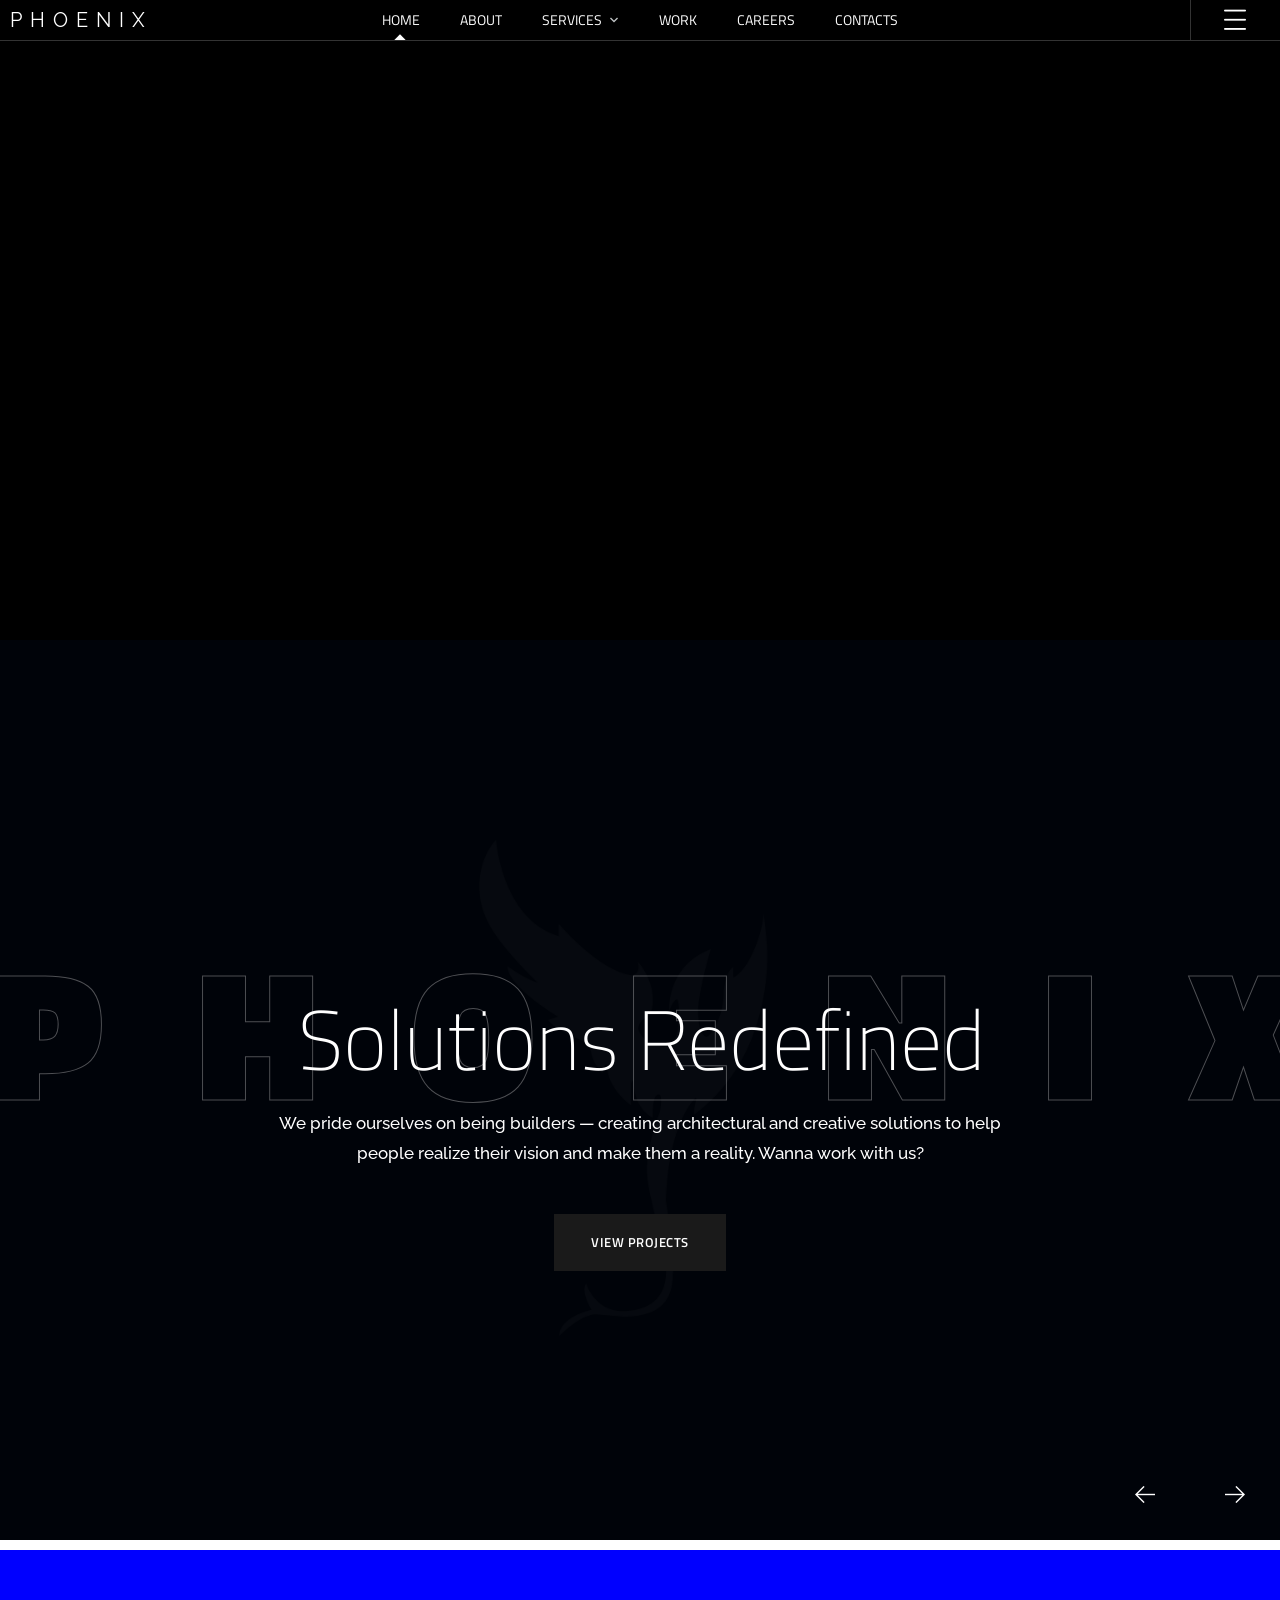
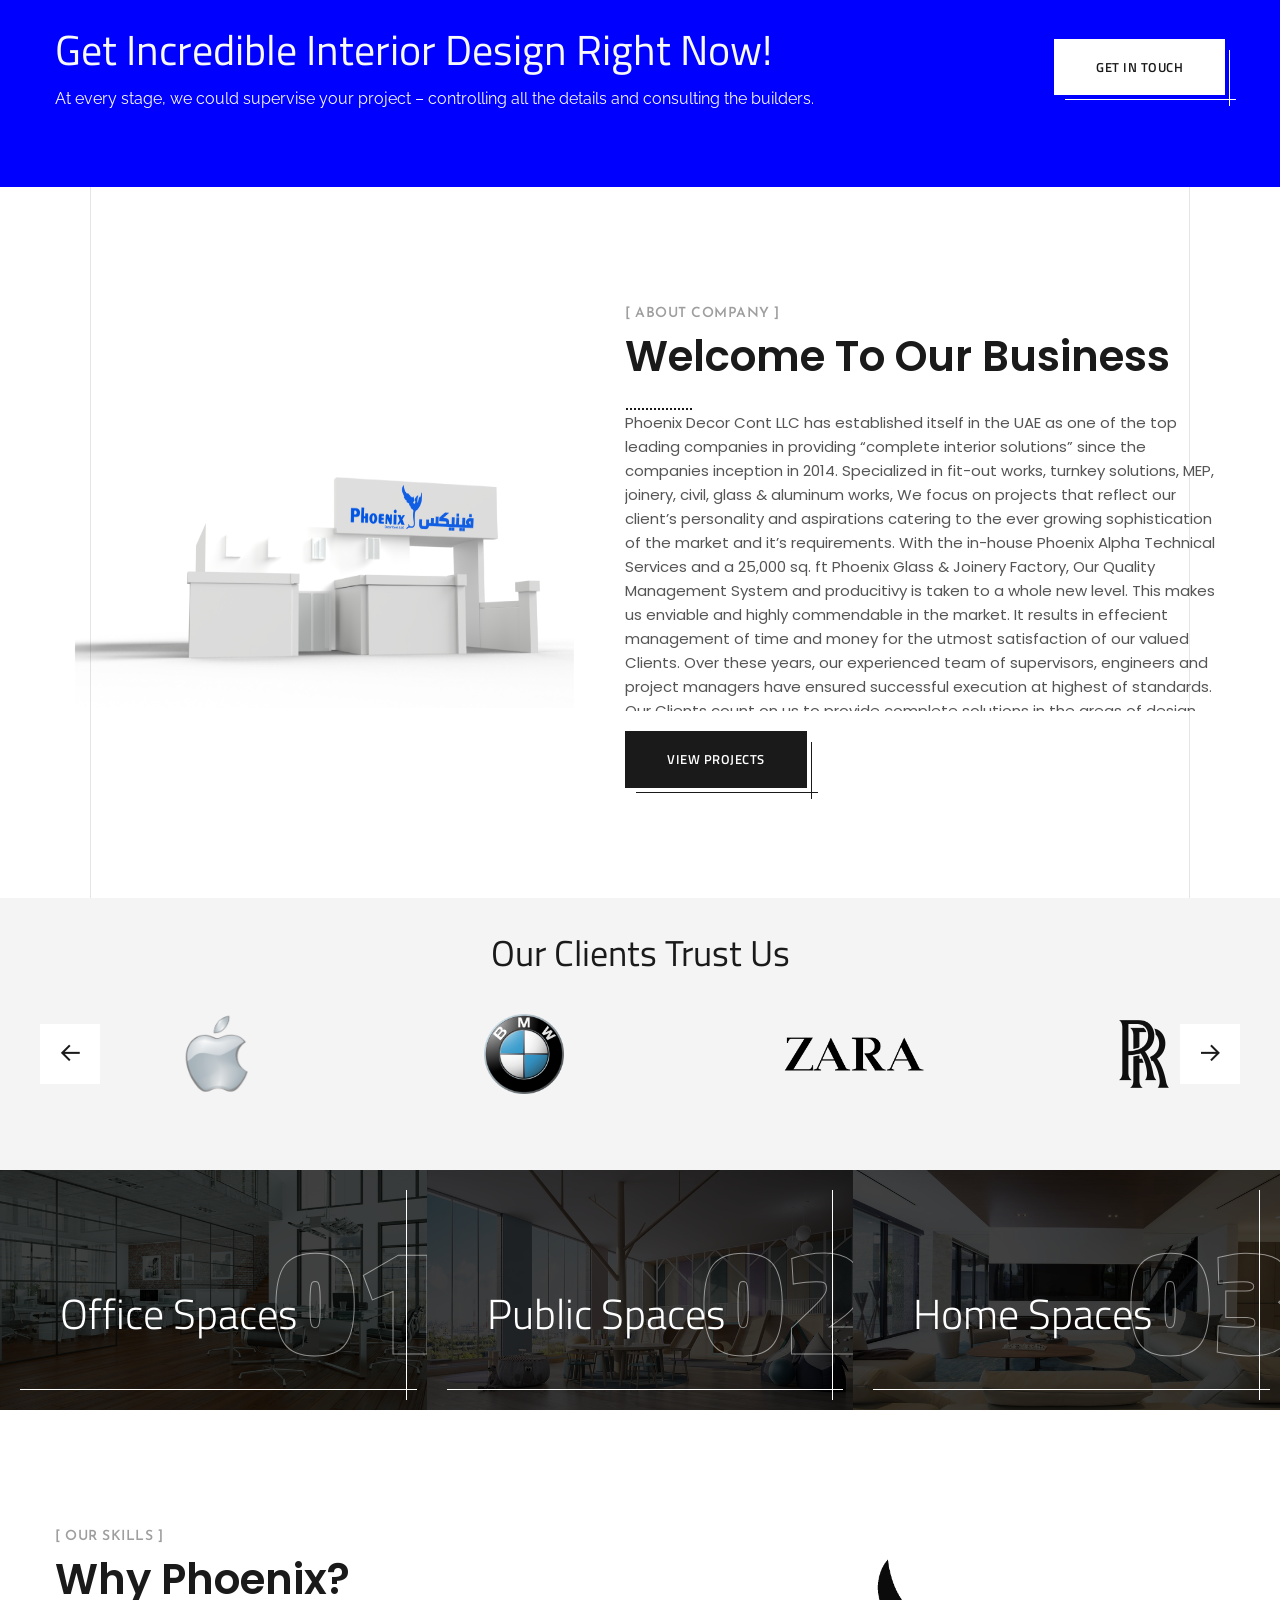
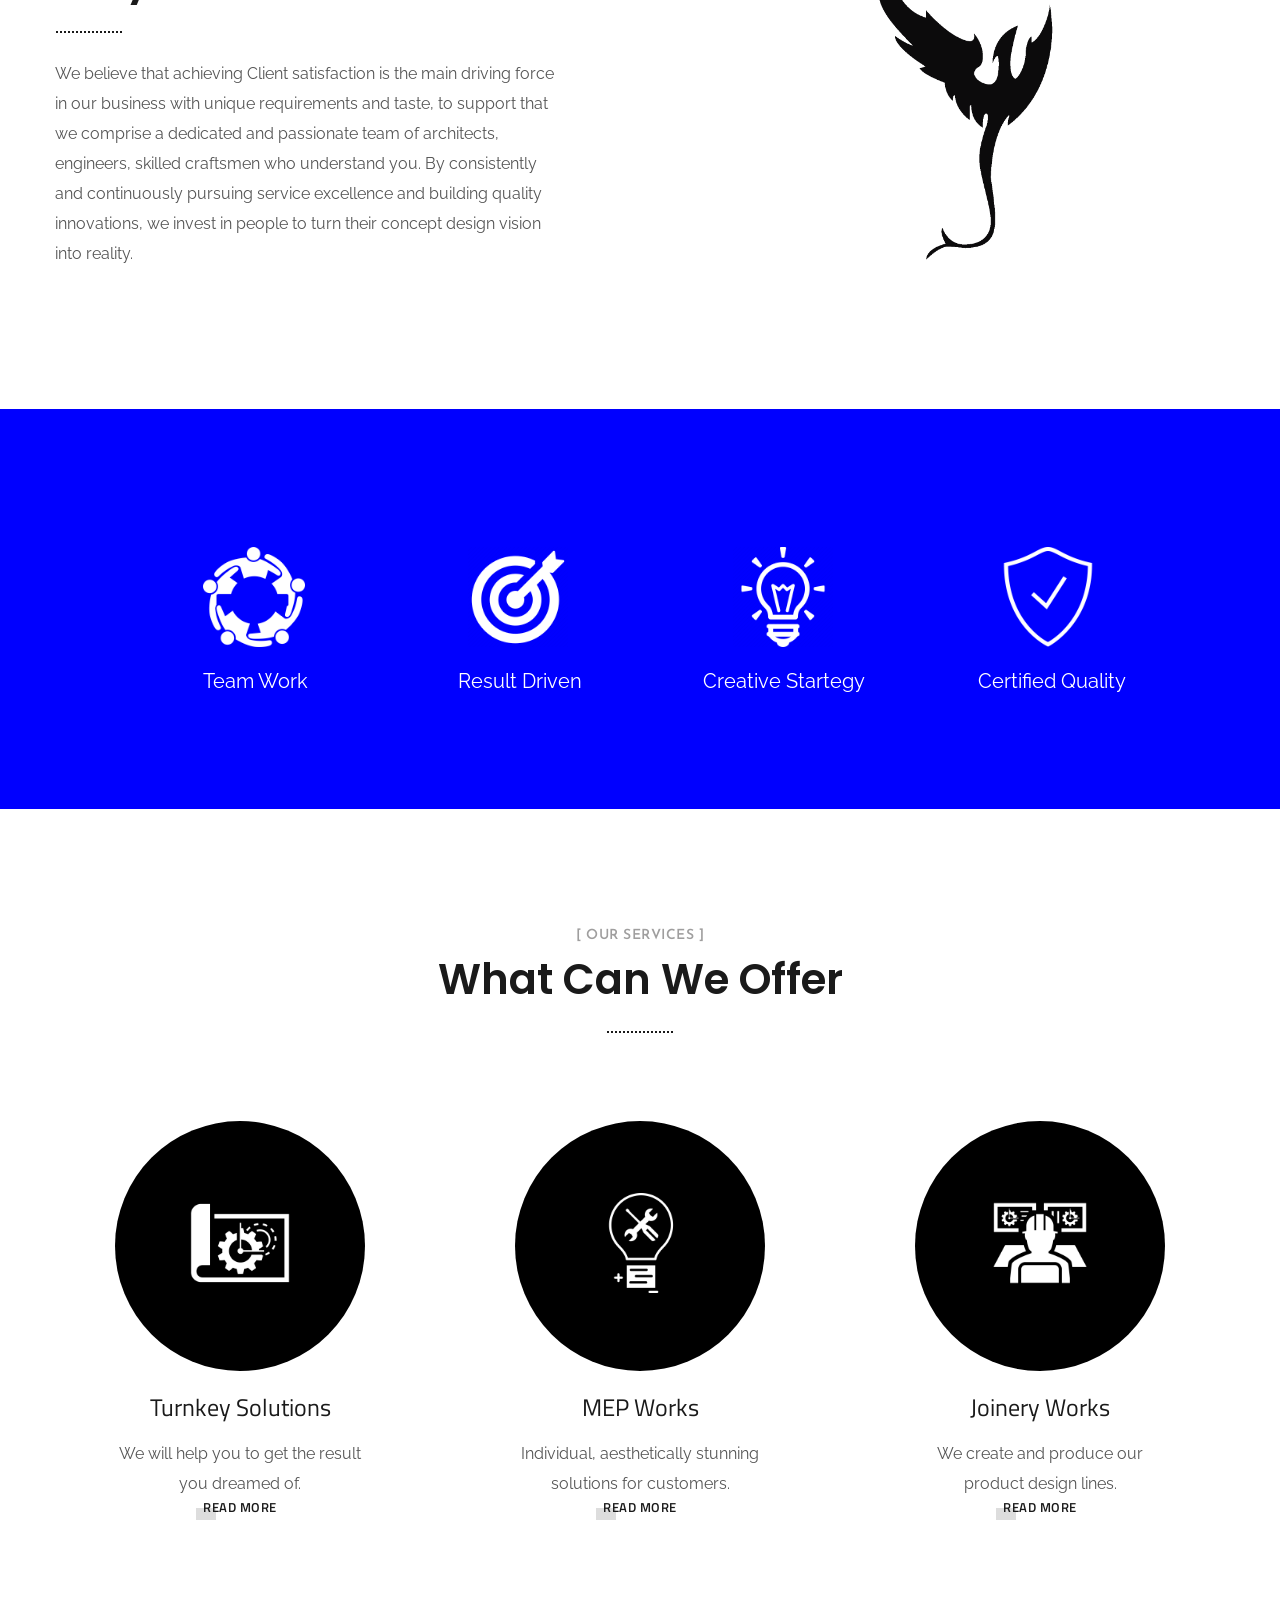
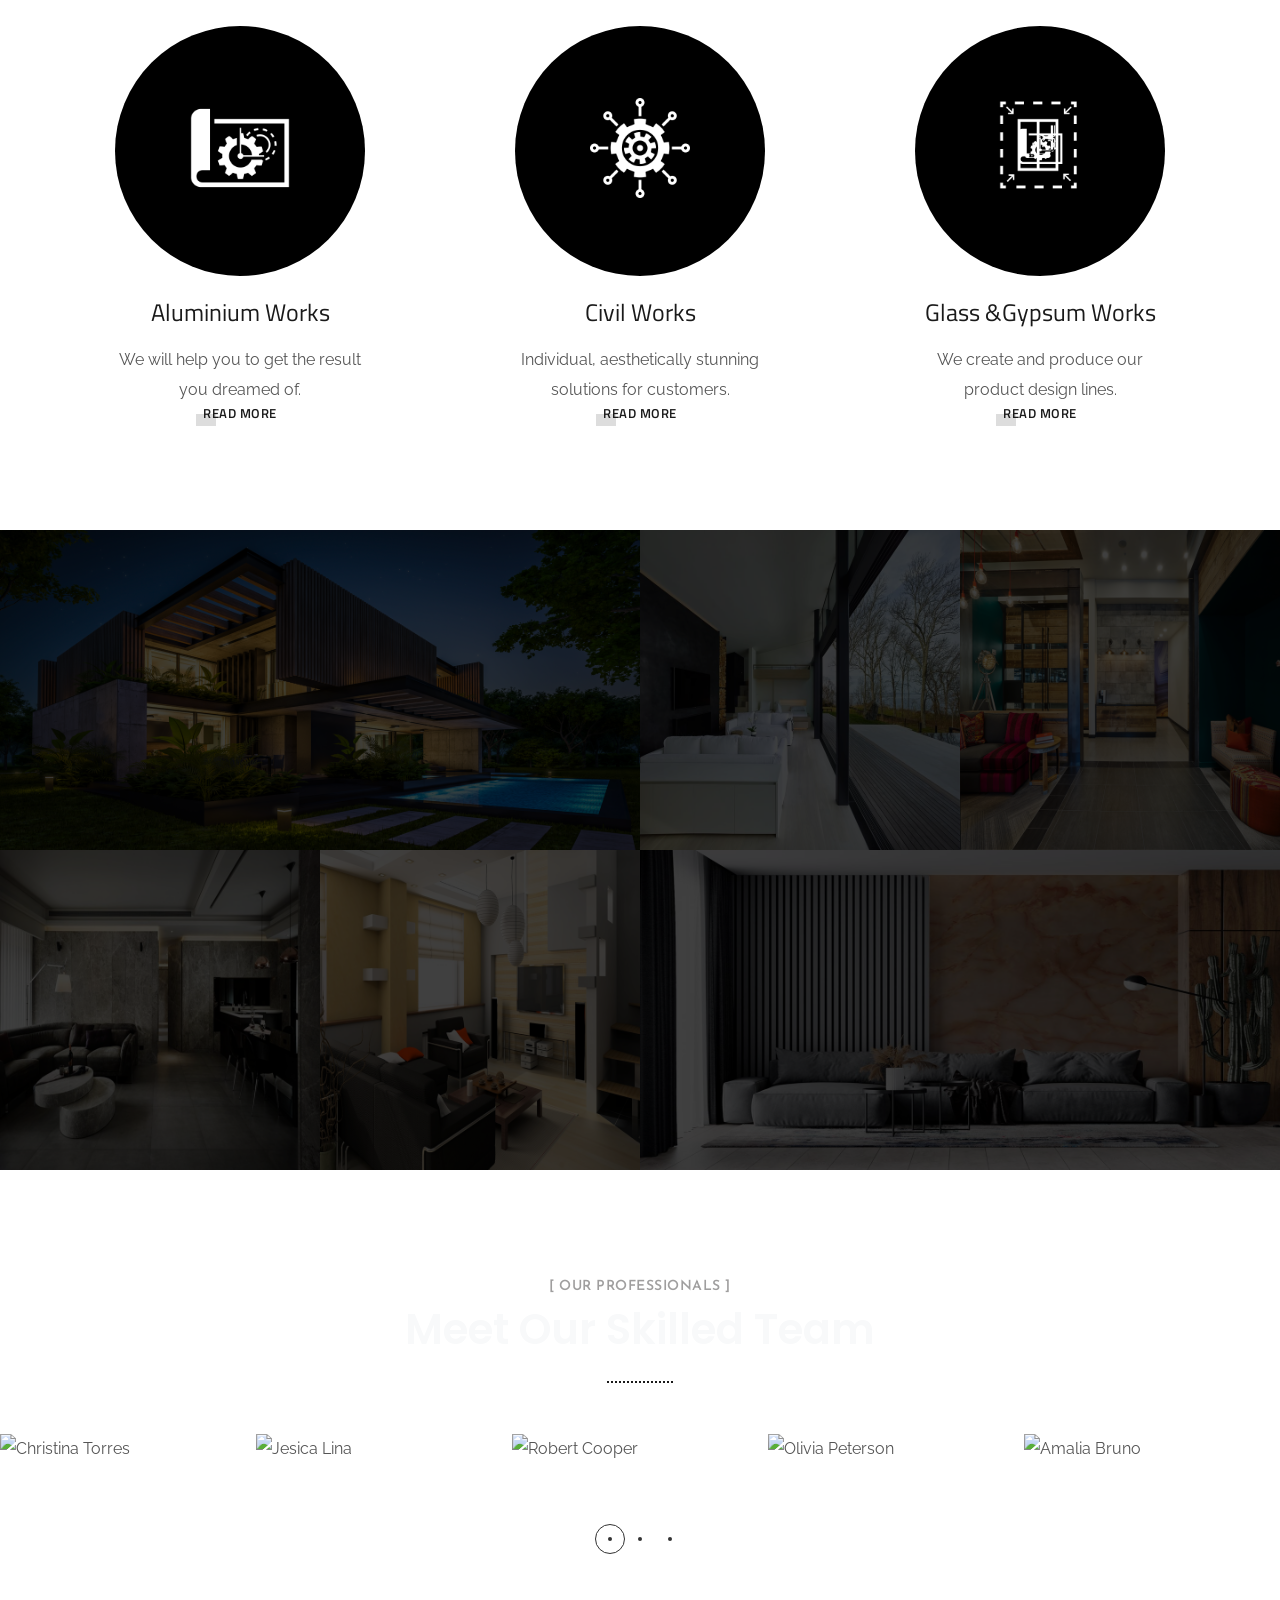
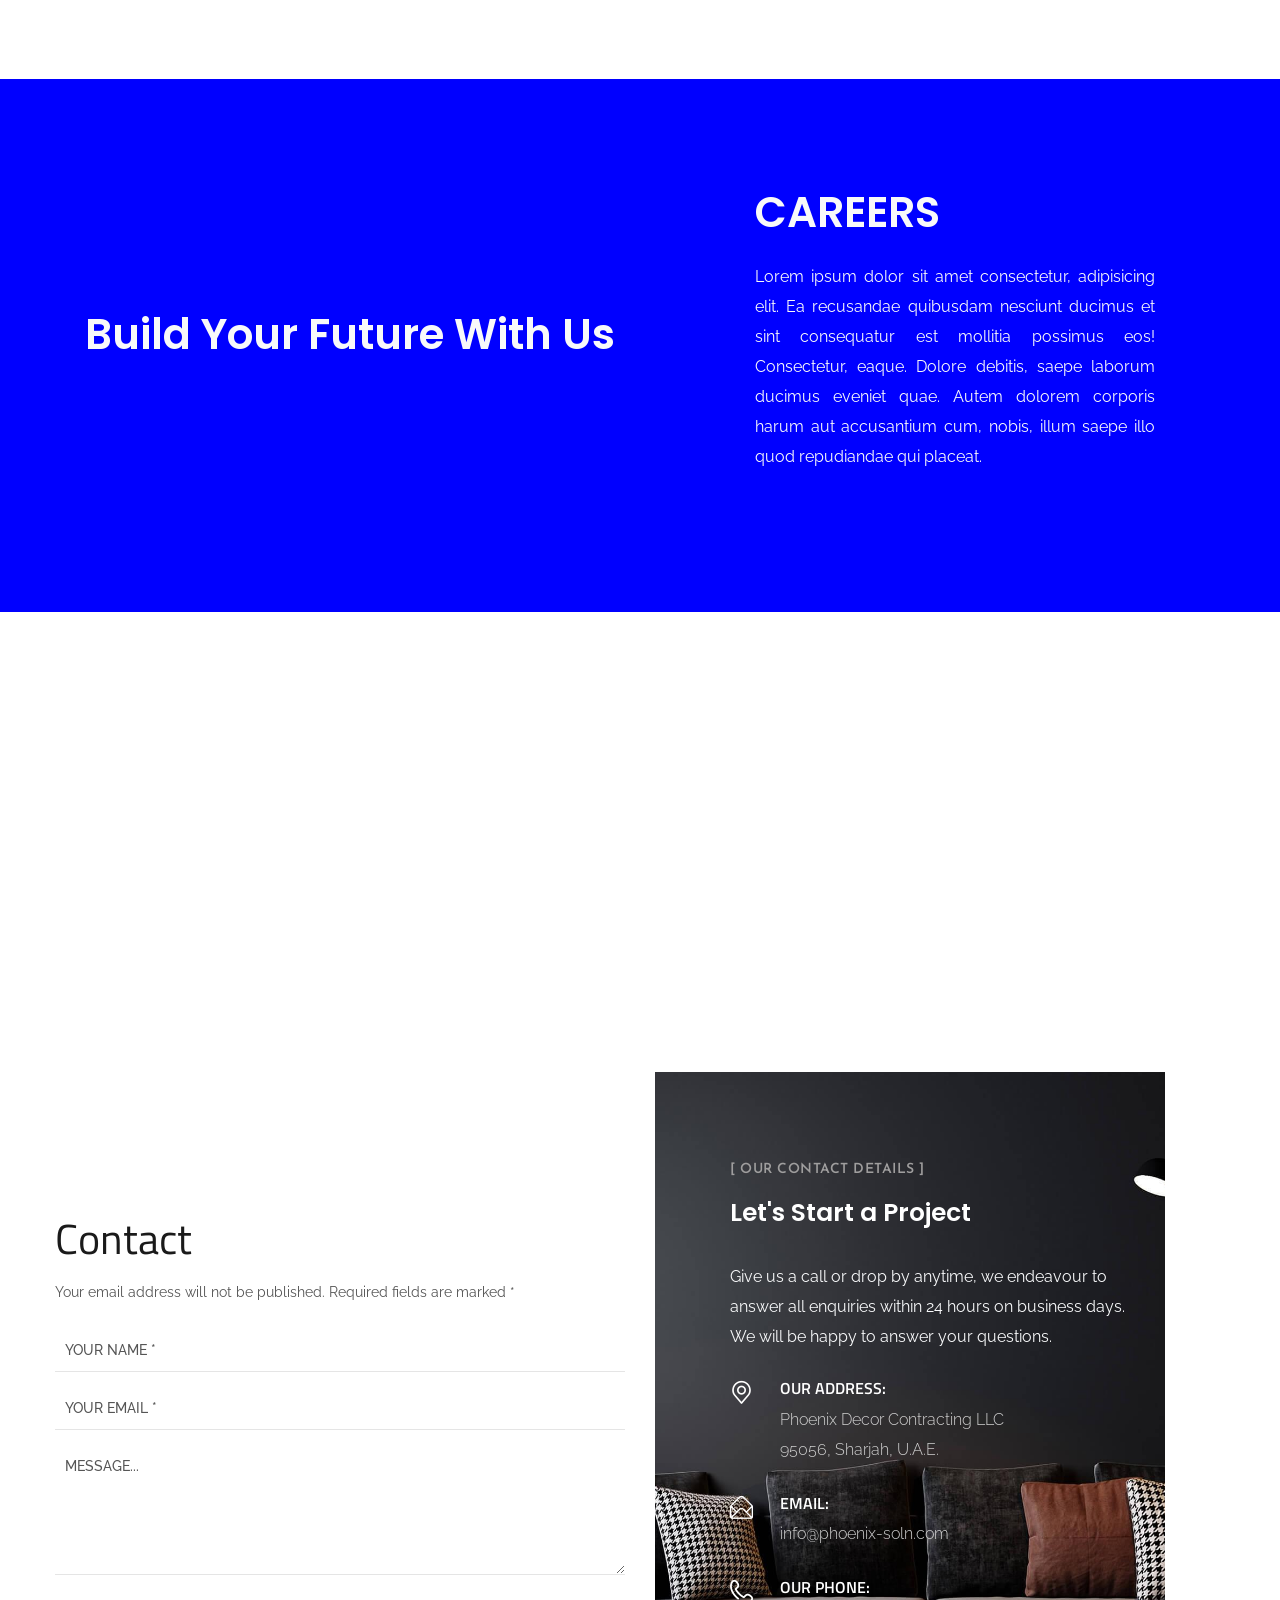
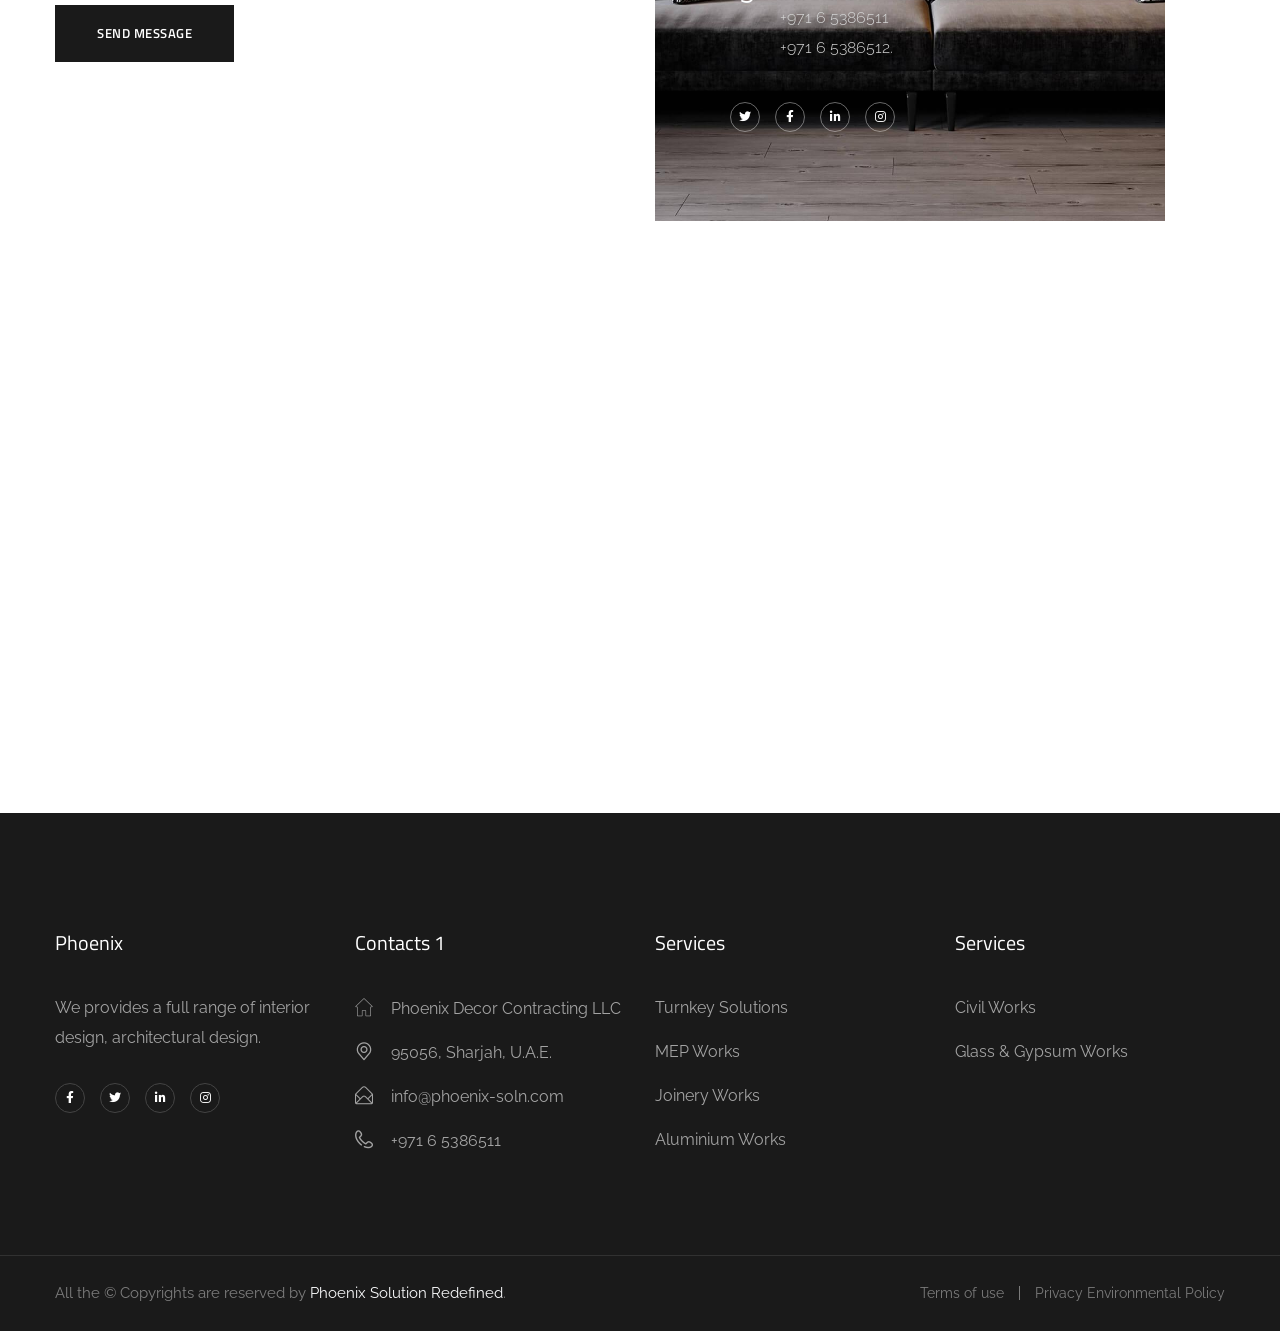
==== commit d91232ec: "commit" ====
--- a/index.html
+++ b/index.html
@@ -463,8 +463,9 @@
                 </div>
             </div>
         </div>
-
+        
         <div id="content" class="site-content">
+            <video class="ph_video" src="media/LONG.mp4" autoplay muted loop playsinline ></video>
             <div class="p-0">
                 <div class="grid-lines grid-lines-horizontal z-index-1">
                     <!-- <span class="g-line-horizontal line-bottom color-line-secondary"></span> -->
@@ -1267,6 +1268,8 @@
                     </div>
                 </div>
             </section>
+
+            
           
             
             
--- a/style.css
+++ b/style.css
@@ -187,7 +187,20 @@
 .career{
   text-align: justify;
 }
-
+video {
+  
+  object-fit: cover;
+  width: 100%;
+  height: 100%;
+}
+.ph_video{
+  background-color: #000;
+}
+.p-0{
+  background-color: #000;
+  position: relative;
+  top:-10px;
+}
 /* Sections
 	 ========================================================================== */
 /**
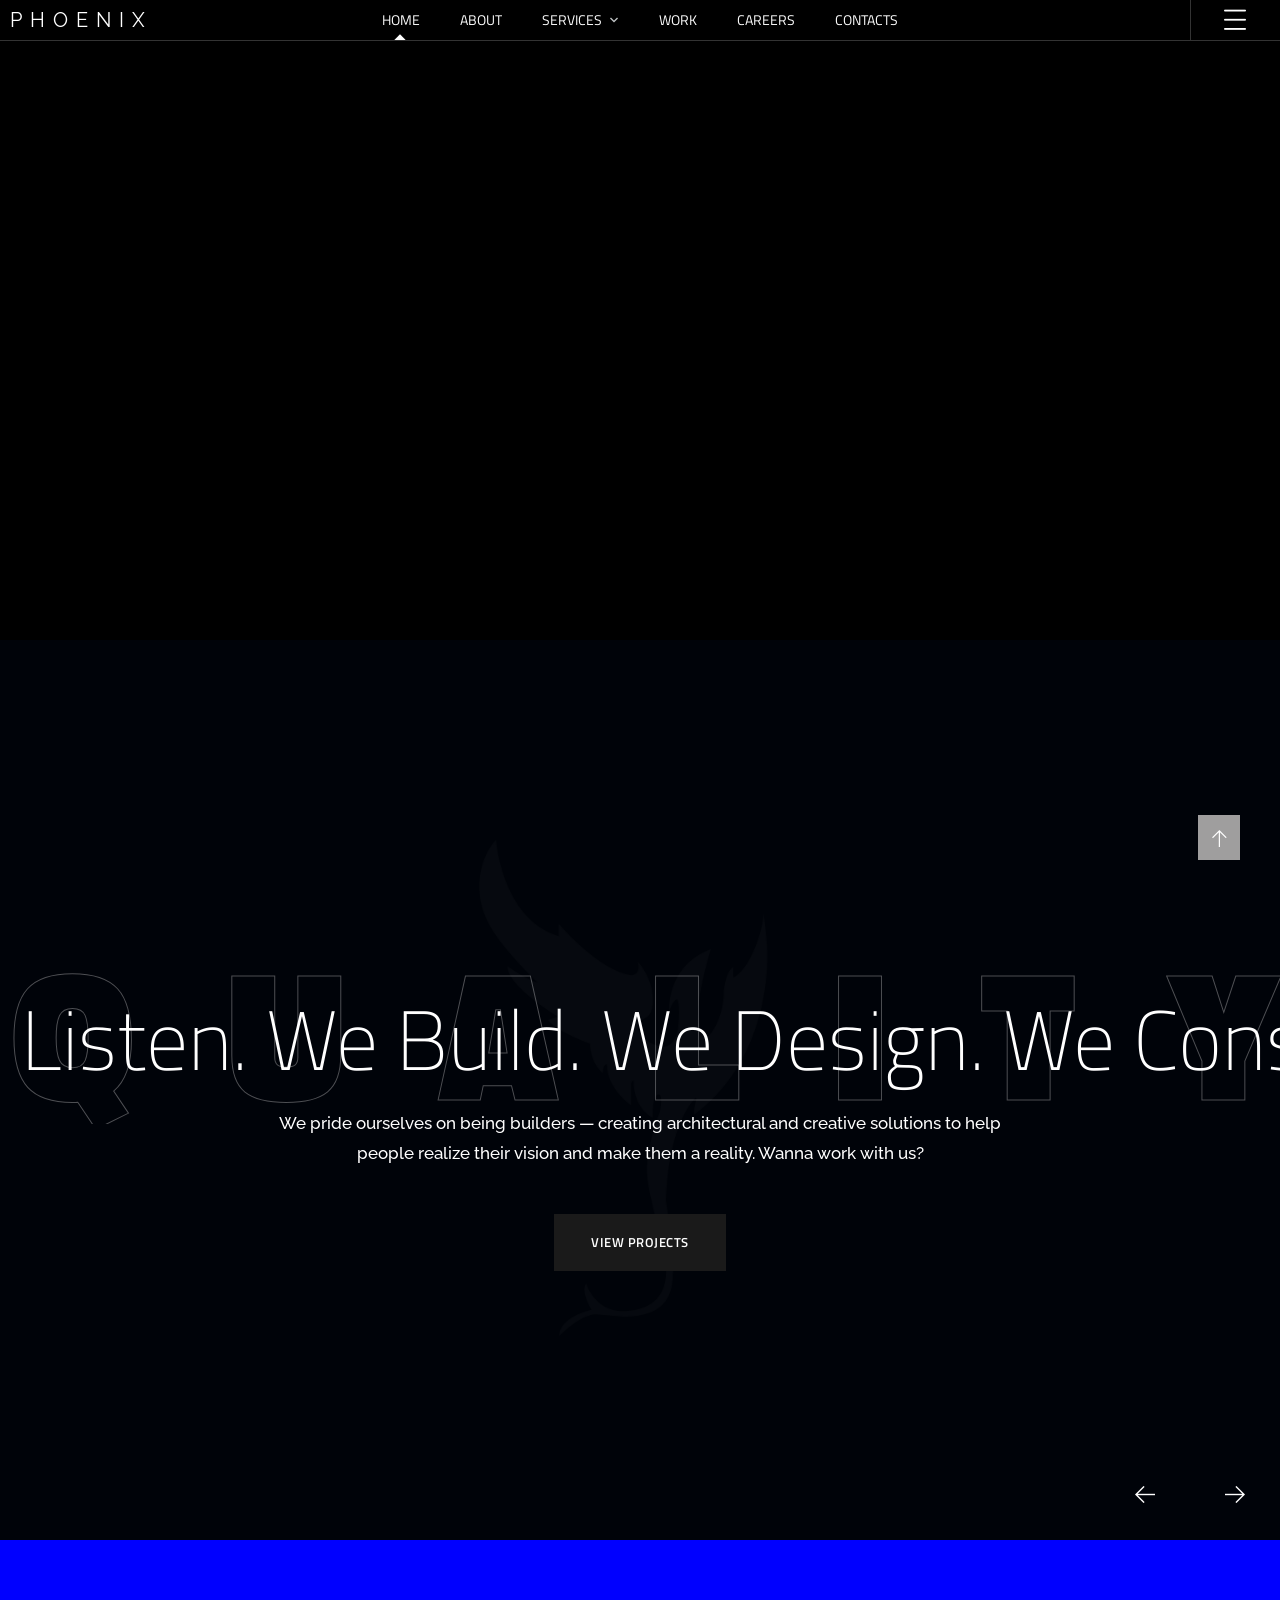
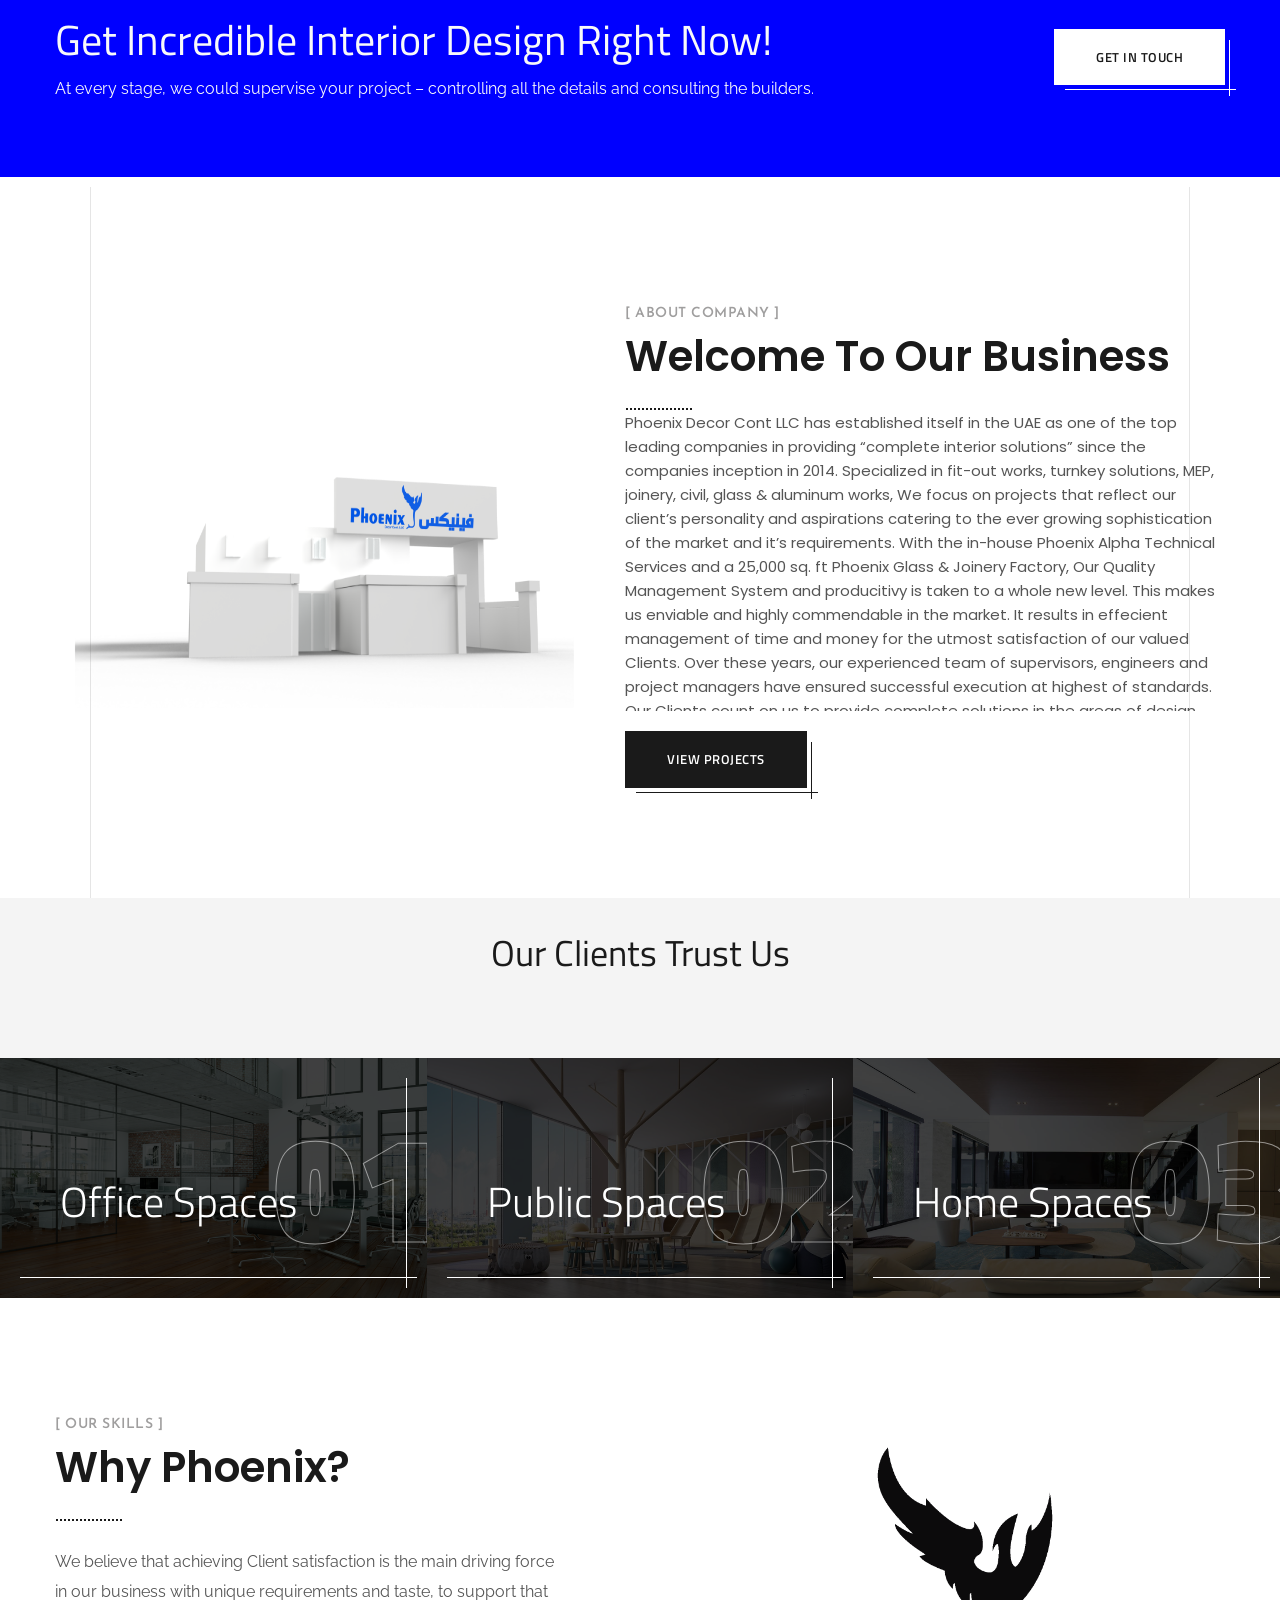
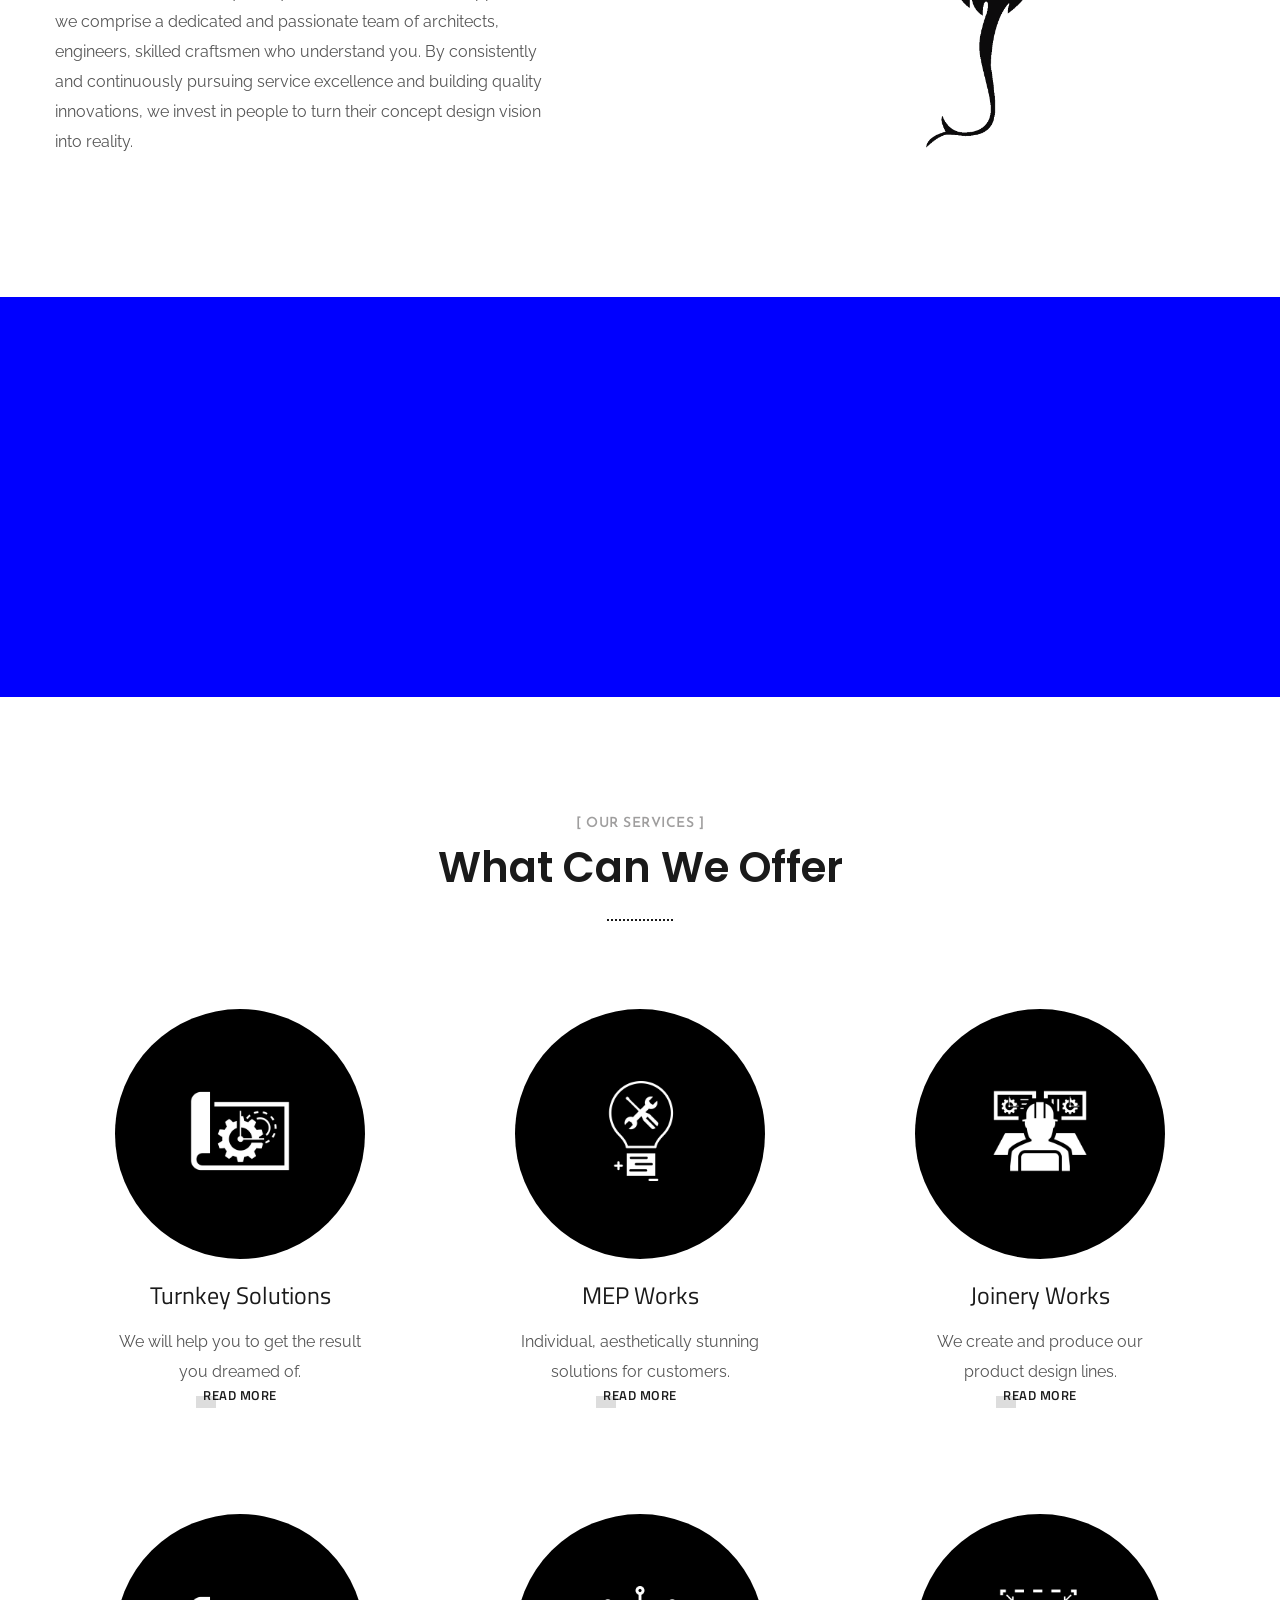
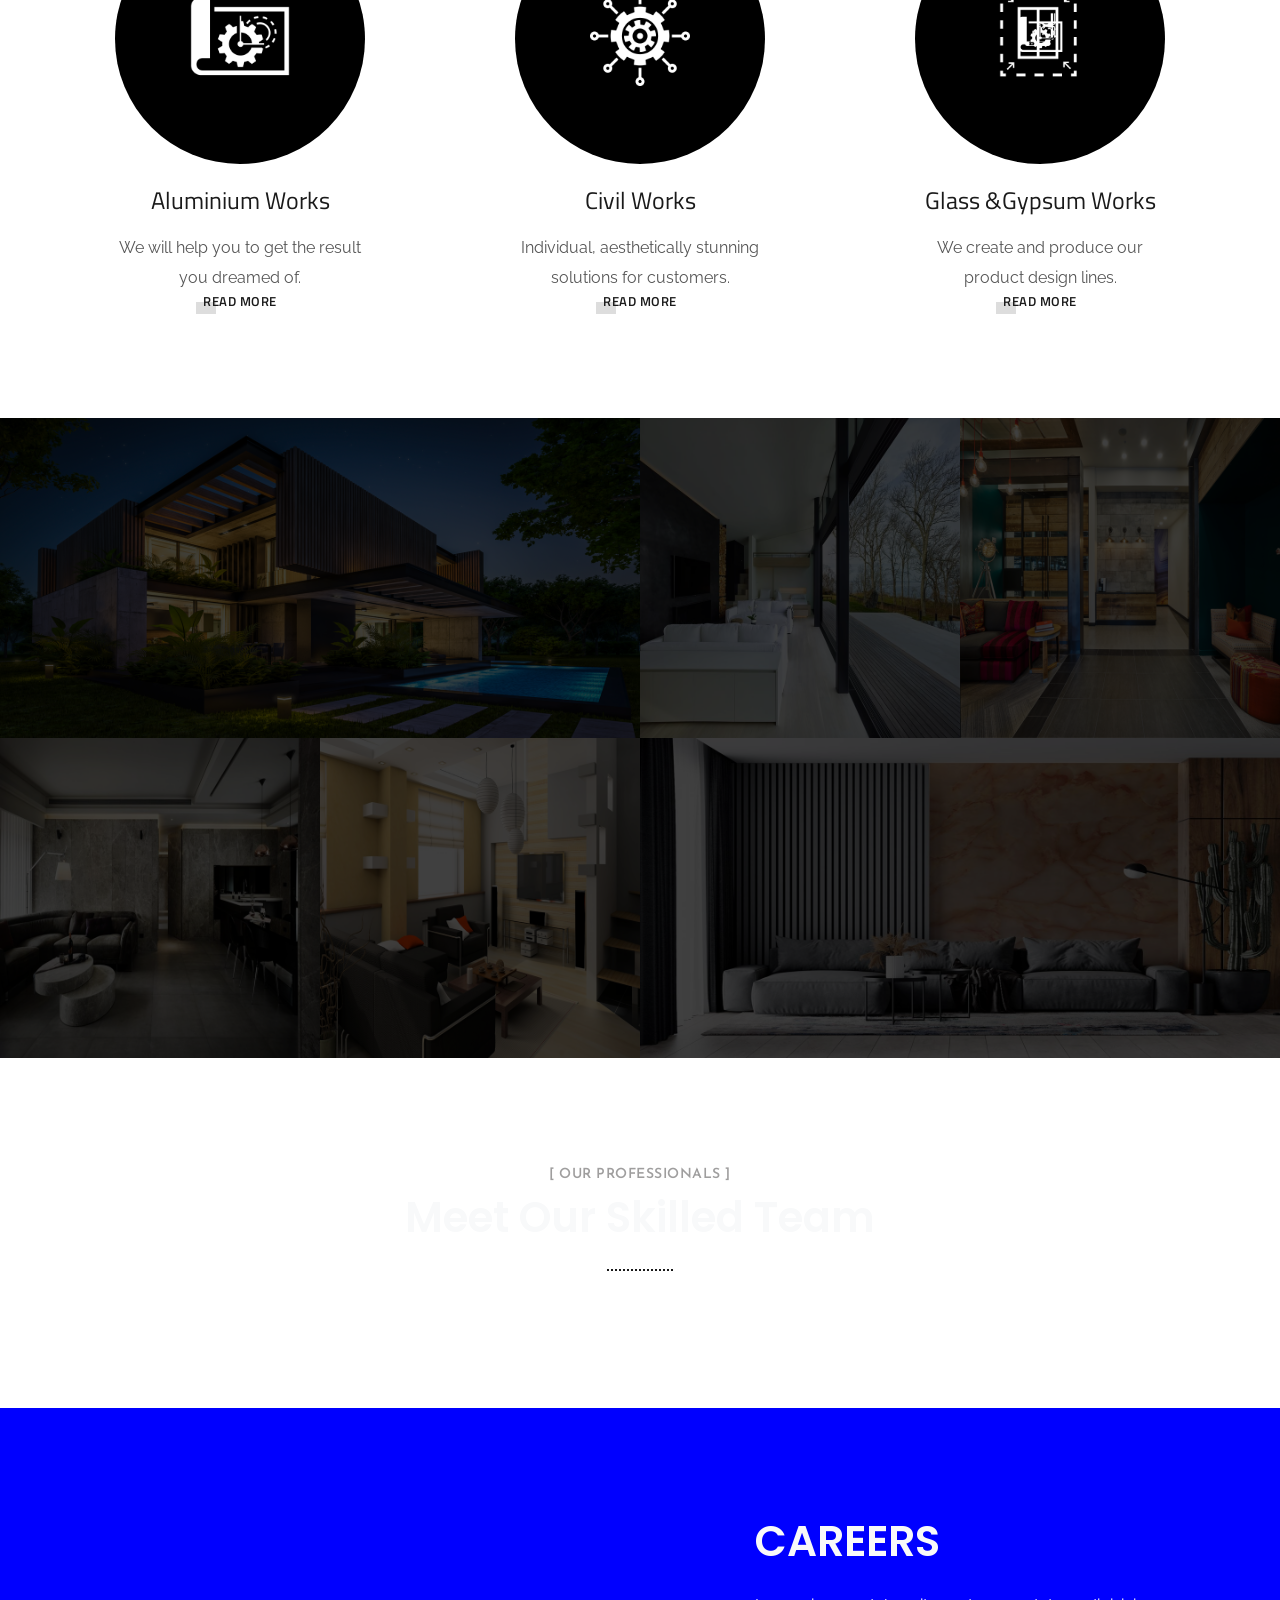
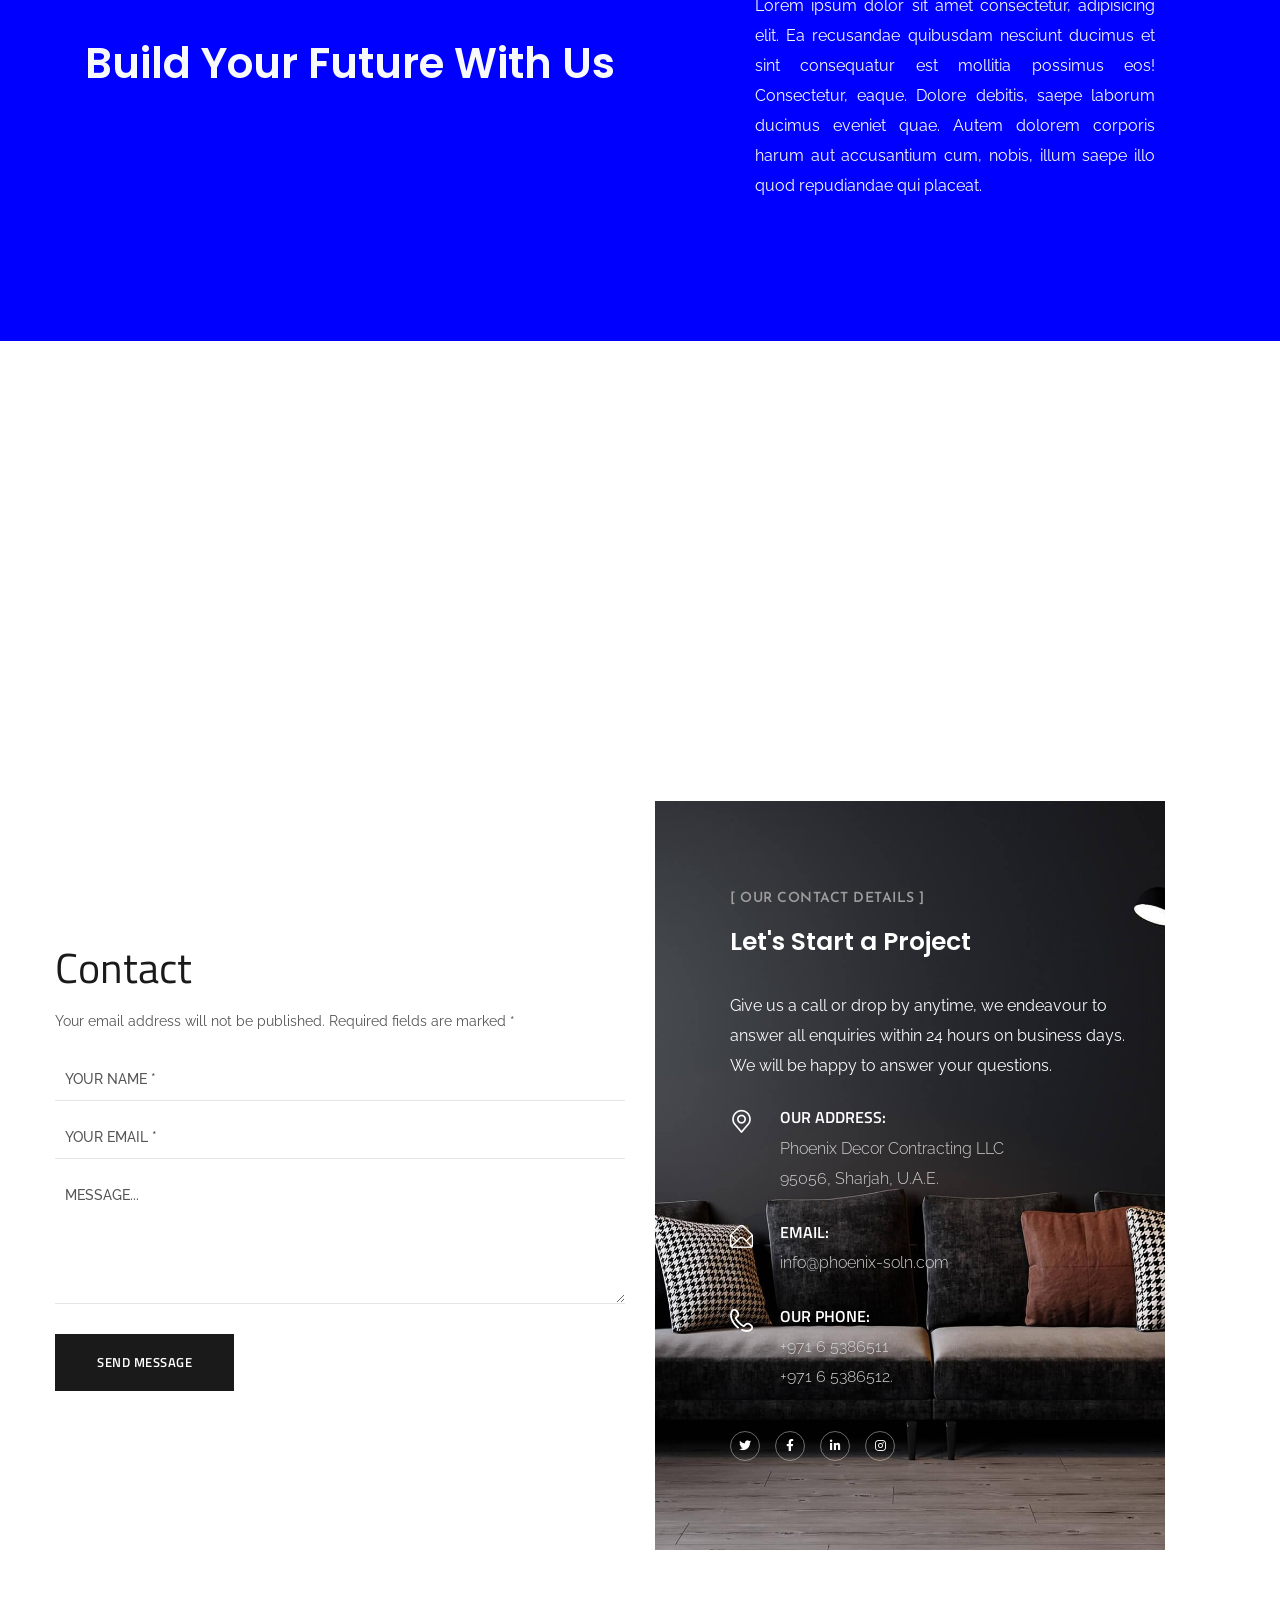
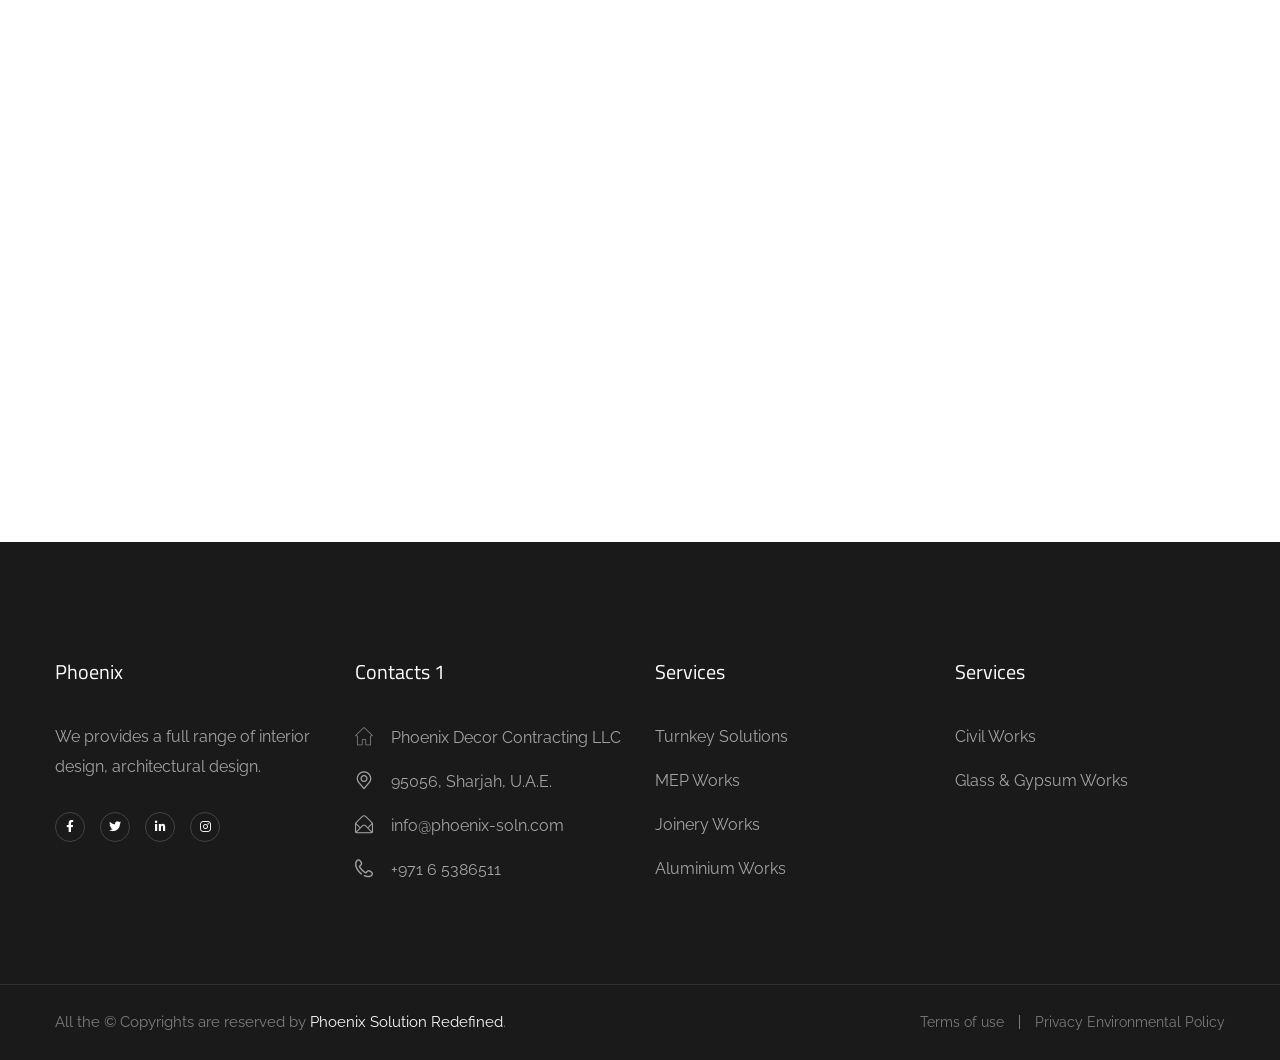
==== commit b0d50a47: "commit" ====
--- a/index.html
+++ b/index.html
@@ -26,7 +26,7 @@
         var myVar;
 
         function myFunction() {
-        myVar = setTimeout(showPage,1500);
+        myVar = setTimeout(showPage,1000);
         }
 
         function showPage() {
@@ -480,14 +480,11 @@
                         <ul>
                         
                             <!-- SLIDE 1 -->
-                            <li data-index="rs-70" data-transition="fade" data-slotamount="default" data-hideafterloop="0" data-hideslideonmobile="off"  data-easein="default" data-easeout="default" data-masterspeed="300"  data-thumb="https://via.placeholder.com/1920x950.png"  data-rotate="0"  data-saveperformance="off"  data-title="" data-param1="1" data-param2="" data-param3="" data-param4="" data-param5="" data-param6="" data-param7="" data-param8="" data-param9="" data-param10="" data-description="">
-                                <!-- MAIN IMAGE -->
+                            <!-- <li data-index="rs-70" data-transition="fade" data-slotamount="default" data-hideafterloop="0" data-hideslideonmobile="off"  data-easein="default" data-easeout="default" data-masterspeed="300"  data-thumb="https://via.placeholder.com/1920x950.png"  data-rotate="0"  data-saveperformance="off"  data-title="" data-param1="1" data-param2="" data-param3="" data-param4="" data-param5="" data-param6="" data-param7="" data-param8="" data-param9="" data-param10="" data-description="">
+                                
                                 <img src="images/homebg.png" data-bgcolor='rgba(255,255,255,0)' style='' alt=""  data-bgposition="center center" data-bgfit="cover" class="rev-slidebg" data-bgrepeat="no-repeat" data-bgparallax="off" data-no-retina>
                                 
-                                <!-- LAYER 1  right image overlay dark-->
-
-                                                            
-                                <!-- LAYER 3  Thin text title-->
+                                
                                 <div class="tp-caption tp-resizeme tp-caption-big" 
                                     id="slide-70-layer-1" 
                                     data-x="['center','center','center','center']" data-hoffset="['56','46','34','0']" 
@@ -509,7 +506,7 @@
                                     >Phoenix
                                 </div>
                                        
-                                <!-- LAYER 4  Bold Title-->
+                                
                                 <div class="tp-caption tp-resizeme tp-caption-main" 
                                     id="slide-70-layer-2" 
                                     data-x="['center','center','center','center']" data-hoffset="['2','0','0','0']" 
@@ -530,7 +527,7 @@
                                     >Solutions Redefined 
                                 </div>
                                                                     
-                                <!-- LAYER 5  Paragraph-->
+                                
                                 <div class="tp-caption tp-resizeme tp-desc" 
                                     id="slide-70-layer-3" 
                                     data-x="['center','center','center','center']" data-hoffset="['0','0','0','0']"
@@ -552,7 +549,7 @@
                                     >We pride ourselves on being builders — creating architectural and creative solutions to help people realize their vision and make them a reality. Wanna work with us?
                                     </div> 
         
-                                <!-- LAYER 6  Read More-->
+                                
                                 <div class="tp-caption rev-btn" 
                                     id="slide-70-layer-4" 
                                     data-x="['center','center','center','center']" data-hoffset="['0','0','0','0']"  
@@ -575,7 +572,7 @@
                                     ><a href="" class="octf-btn octf-btn-primary btn-slider btn-large">View Projects</a>
                                 </div>  
                        
-                            </li>  
+                            </li>   -->
                                          
 
                             <!-- SLIDE 1 -->
@@ -624,7 +621,7 @@
 
                                     data-textAlign="['left','left','left','left']"
                 
-                                    >We Listen. We Build. We Design. We Construct
+                                    >We Listen. We Build. We Design. We Consult
                                 </div>
                                                                     
                                 <!-- LAYER 5  Paragraph-->
@@ -742,7 +739,8 @@
                                     data-textAlign="['center','center','center','center']"
                 
                                     >We pride ourselves on being builders — creating architectural and creative solutions to help people realize their vision and make them a reality. Wanna work with us?
-                                    </div> 
+                                    </div>
+                                     
         
                                 <!-- LAYER 6  Read More-->
                                 <div class="tp-caption rev-btn" 
@@ -766,7 +764,100 @@
                 
                                     ><a href="portfolio-masonry.html" class="octf-btn octf-btn-primary btn-slider btn-large">View Projects</a>
                                 </div>  
-                            </li>  
+                            </li> 
+                            <li data-index="rs-73" data-transition="fade" data-slotamount="default" data-hideafterloop="0" data-hideslideonmobile="off"  data-easein="default" data-easeout="default" data-masterspeed="300"  data-thumb="https://via.placeholder.com/1920x950.png"  data-rotate="0"  data-saveperformance="off"  data-title="" data-param1="1" data-param2="" data-param3="" data-param4="" data-param5="" data-param6="" data-param7="" data-param8="" data-param9="" data-param10="" data-description="">
+                                <!-- MAIN IMAGE -->
+                                <img src="images/homebg.png" data-bgcolor='#ffffff' style='' alt=""  data-bgposition="center center" data-bgfit="cover" data-bgrepeat="no-repeat" class="rev-slidebg" data-bgparallax="off" data-no-retina>
+                                  
+                                                            
+                                <!-- LAYER 3  Thin text title-->
+                                <div class="tp-caption tp-resizeme tp-caption-big" 
+                                    id="slide-73-layer-1" 
+                                    data-x="['center','center','center','center']" data-hoffset="['56','46','34','0']" 
+                                    data-y="['center','center','center','center']" data-voffset="['-64','-72','-65','-50']" 
+                                    data-fontsize="['206',150','0','0']"
+                                    data-lineheight="['206','170','127','80']"
+                                    data-letterspacing="['104','85','63','39']"
+                                    data-fontweight="['900','900','900','900']"
+                                    data-color="['transparent','transparent','transparent','transparent']"
+                                    data-whitespace="nowrap"
+                         
+                                    data-type="text" 
+                                    data-responsive_offset="on" 
+                
+                                    data-frames='[{"delay":500,"split":"chars","splitdelay":0.1,"speed":500,"frame":"0","from":"x:[105%];z:0;rX:45deg;rY:0deg;rZ:90deg;sX:1;sY:1;skX:0;skY:0;","mask":"x:0px;y:0px;s:inherit;e:inherit;","to":"o:1;","ease":"power4.inOut"},{"delay":"wait","speed":1000,"frame":"999","to":"x:50px;z:0;rX:0deg;rY:0deg;rZ:0deg;sX:1;sY:1;skX:0;skY:0;","ease":"power3.inOut"}]'
+
+                                    data-textAlign="['center','center','center','center']"
+                
+                                    >Glazzing
+                                </div>
+                                       
+                                <!-- LAYER 4  Bold Title-->
+                                <div class="tp-caption tp-resizeme tp-caption-main" 
+                                    id="slide-73-layer-2" 
+                                    data-x="['center','center','center','center']" data-hoffset="['2','0','0','0']" 
+                                    data-y="['center','center','center','center']" data-voffset="['-56','-63','-60','-65']"
+                                    data-fontsize="['93','72','55','40']"
+                                    data-lineheight="['83','70','51','55']"
+                                    data-color="['#fff','#fff','#fff','#fff']"
+                                    data-fontweight="['200','200','200','200']"
+                                    data-whitespace="nowrap"
+                         
+                                    data-type="text" 
+                                    data-responsive_offset="on" 
+                                    
+                                    data-frames='[{"delay":900,"speed":1000,"frame":"0","from":"x:50px;opacity:0;","to":"o:1;","ease":"power3.inOut"},{"delay":"wait","speed":1000,"frame":"999","to":"x:50px;opacity:0;","ease":"power3.inOut"}]'
+
+                                    data-textAlign="['left','left','left','left']"
+                
+                                    >Delivering Only Precision
+                                </div>
+                                                                    
+                                <!-- LAYER 5  Paragraph-->
+                                <div class="tp-caption tp-resizeme tp-desc" 
+                                    id="slide-73-layer-3" 
+                                    data-x="['center','center','center','center']" data-hoffset="['0','0','0','0']"
+                                    data-y="['center','center','center','center']" data-voffset="['54','43','31','15']" 
+                                    data-fontsize="['19','18','17','16']"
+                                    data-lineheight="['33','27','28','24']"
+                                    data-width="['818','630','500','417']"
+                                    data-weight="['500','500','500','500']"
+                                    data-color="['#fff','#fff','#fff','#fff']"
+                                    data-whitespace="normal"
+                         
+                                    data-type="text" 
+                                    data-responsive_offset="on" 
+                
+                                    data-frames='[{"delay":1200,"speed":1000,"frame":"0","from":"x:50px;opacity:0;","to":"o:1;","ease":"power3.inOut"},{"delay":"wait","speed":1000,"frame":"999","to":"x:50px;opacity:0;","ease":"power3.inOut"}]'
+                                    
+                                    data-textAlign="['center','center','center','center']"
+                
+                                    >We pride ourselves on being builders — creating architectural and creative solutions to help people realize their vision and make them a reality. Wanna work with us?
+                                    </div> 
+        
+                                <!-- LAYER 6  Read More-->
+                                <div class="tp-caption rev-btn" 
+                                    id="slide-73-layer-4" 
+                                    data-x="['center','center','center','center']" data-hoffset="['0','0','0','0']"  
+                                    data-y="['center','center','center','center']" data-voffset="['170','140','119','110']"
+                                    data-fontsize="['13','18','17','0']"
+                                    data-lineheight="['25','18','16','16']"
+                                    data-width="none"
+                                    data-height="none"
+                                    data-whitespace="nowrap"   
+                                    data-responsive_offset="on" 
+                
+                                    data-frames='[{"delay":1500,"speed":1000,"frame":"0","from":"x:50px;opacity:0;","to":"o:1;","ease":"power3.inOut"},{"delay":"wait","speed":1000,"frame":"999","to":"x:50px;opacity:0;","ease":"power3.inOut"}]'
+                                    
+                                    data-textAlign="['center','center','center','center']"
+                                    data-paddingtop="[0,0,0,0]"
+                                    data-paddingright="[0,0,0,0]"
+                                    data-paddingbottom="[0,0,0,0]"
+                                    data-paddingleft="[0,0,0,0]"
+                
+                                    ><a href="portfolio-masonry.html" class="octf-btn octf-btn-primary btn-slider btn-large">View Projects</a>
+                                </div>  
+                            </li>   
                                                     
                   
                         </ul>
--- a/style.css
+++ b/style.css
@@ -223,7 +223,7 @@
   position: absolute;
   left: 0%;
   top: 0%;
-  background-image: url('images/ok3.gif');
+  background-image: url('images/phoenix.png');
   background-repeat: no-repeat;
   background-position: center;
   background-size: 40%;
@@ -8271,6 +8271,8 @@
     background-size: cover;
     padding: 70px 0 73px 0;
     color: #A9A9A9;
+    position: relative;
+    top:-10px;
 }
 .pricing-plan .container-custom {
     max-width: 1340px;
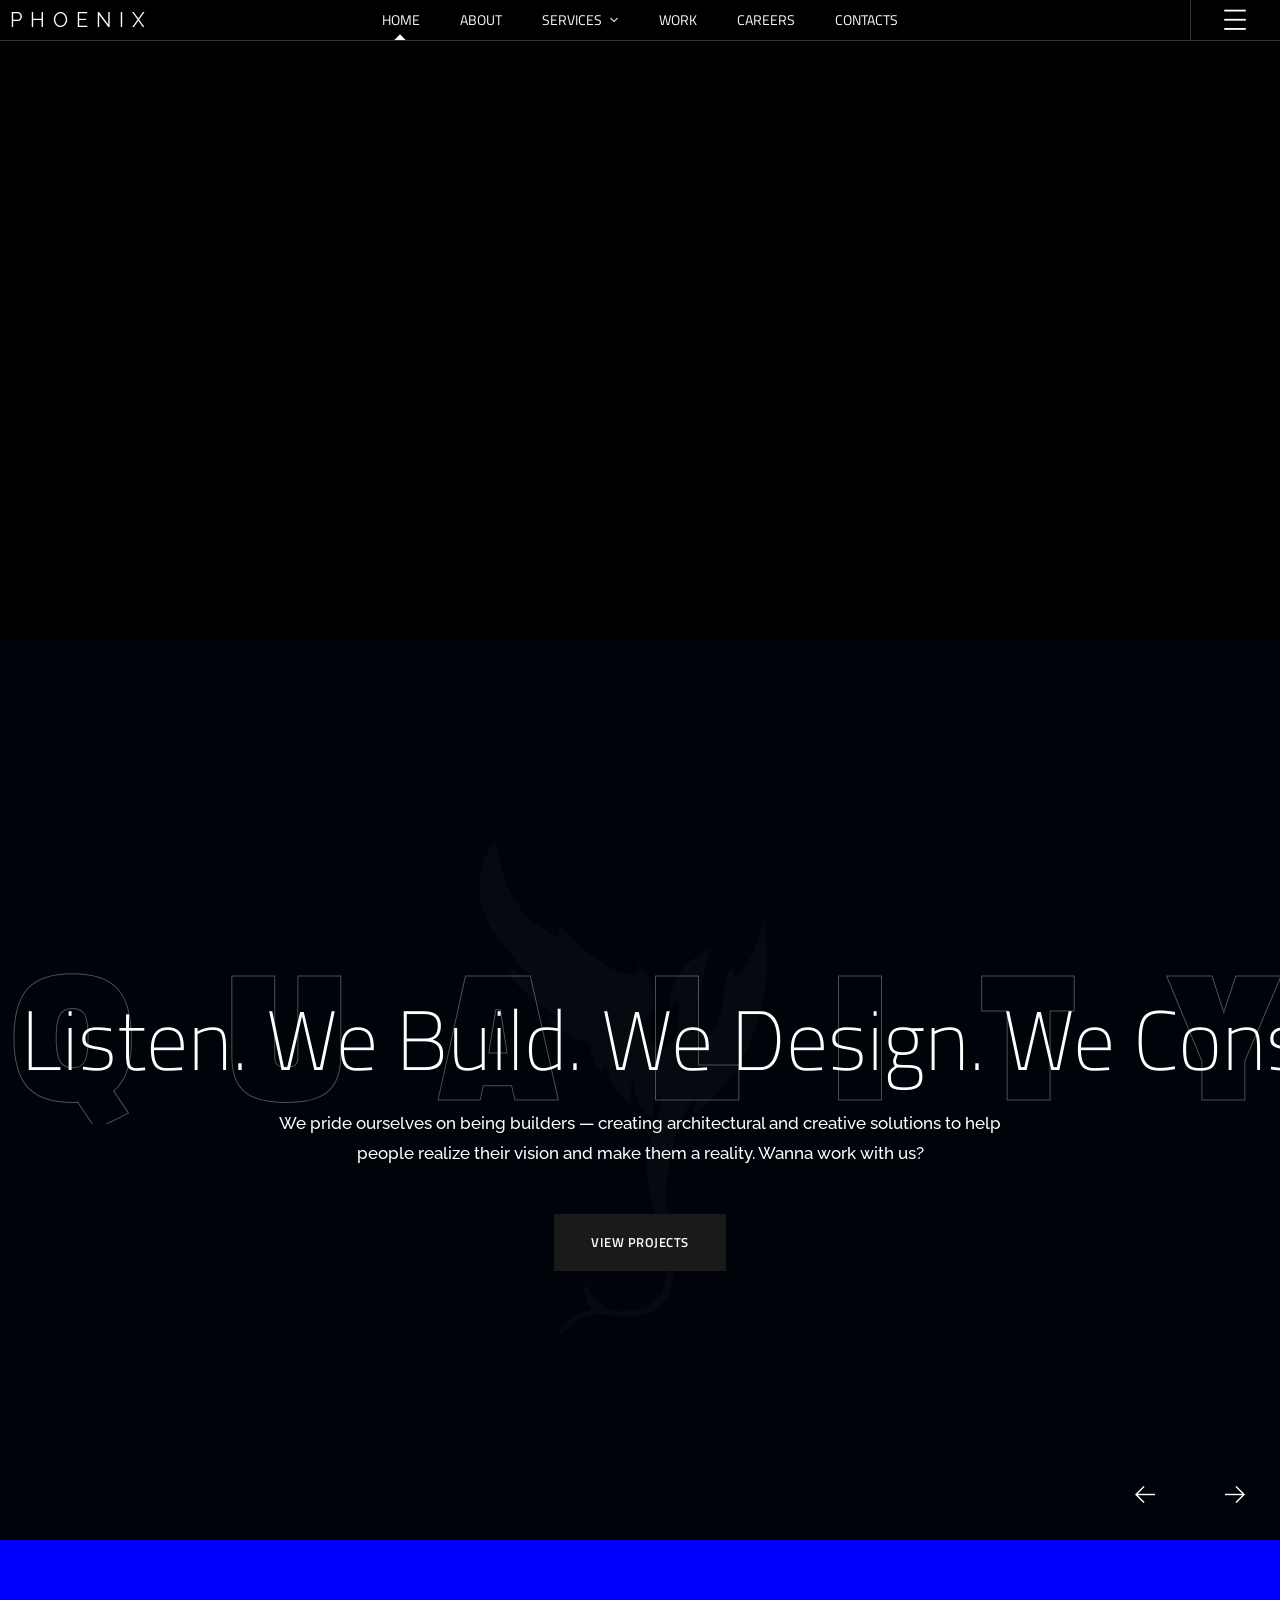
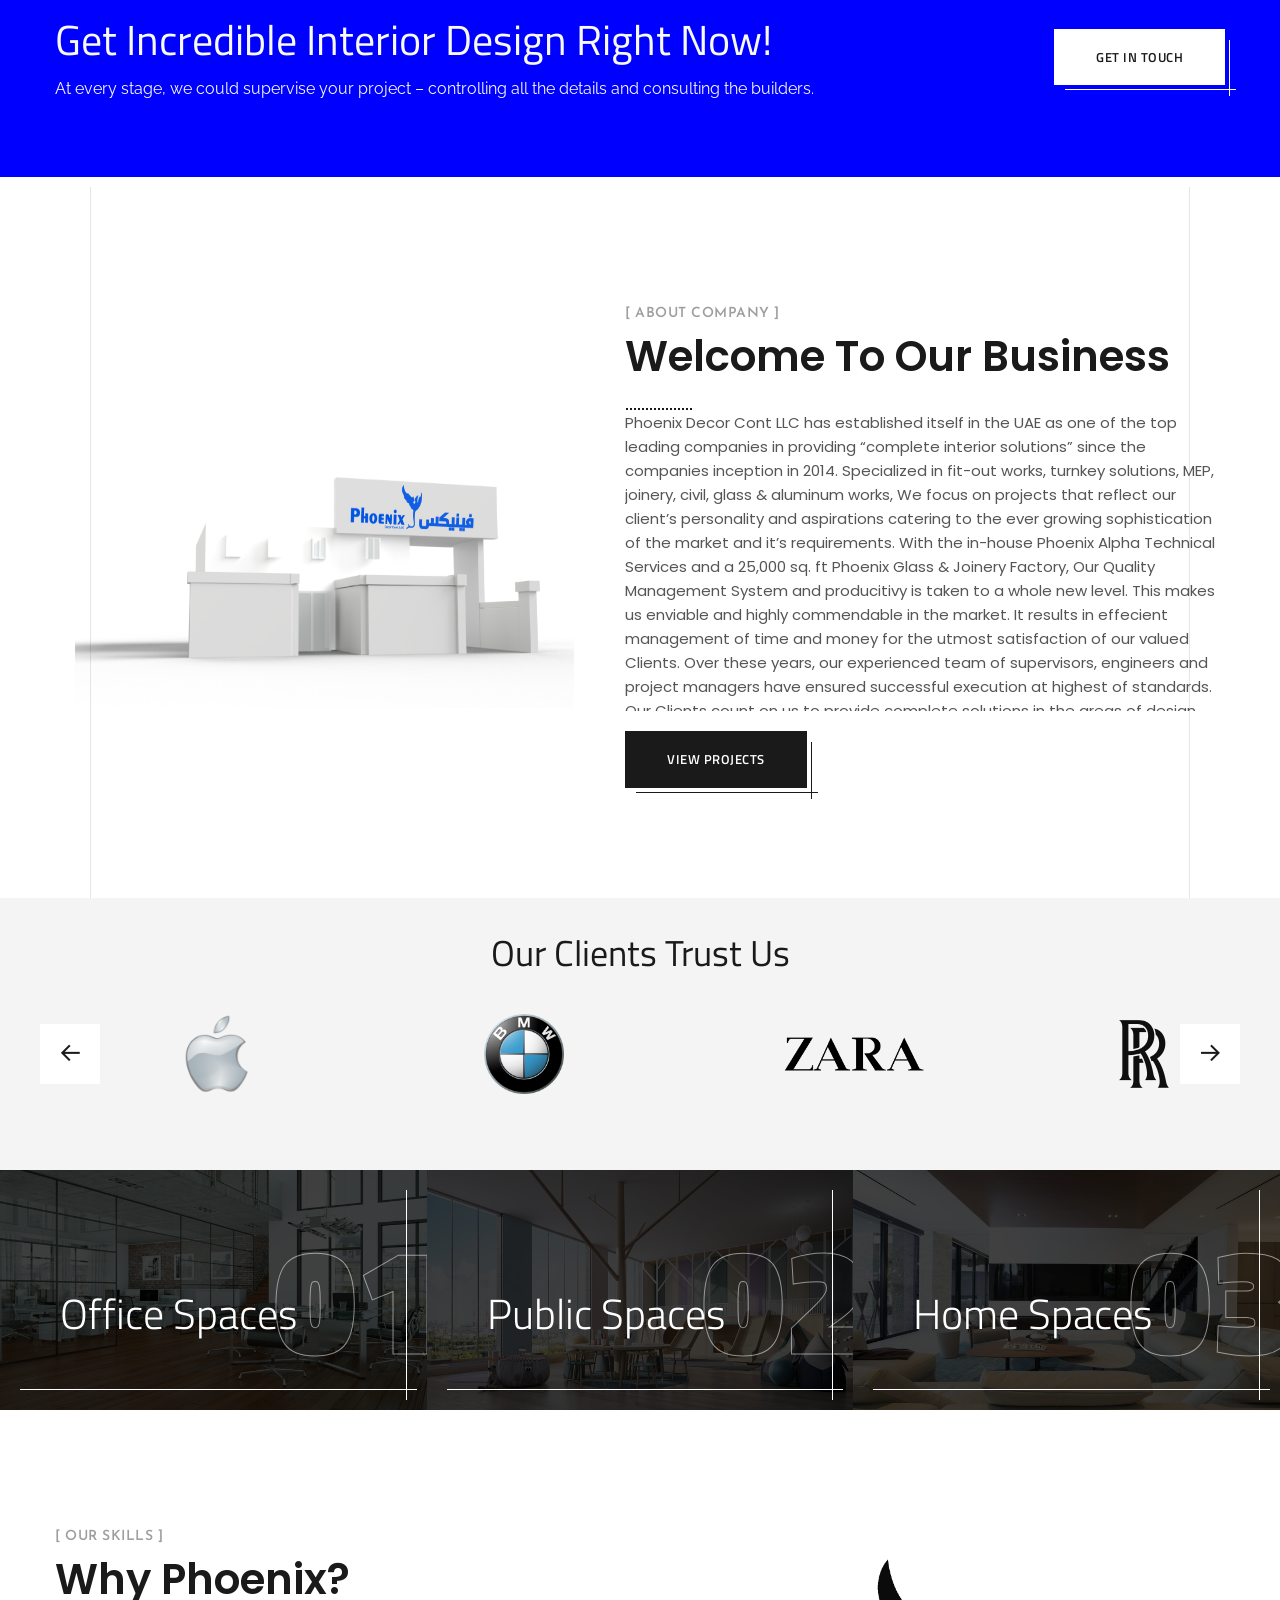
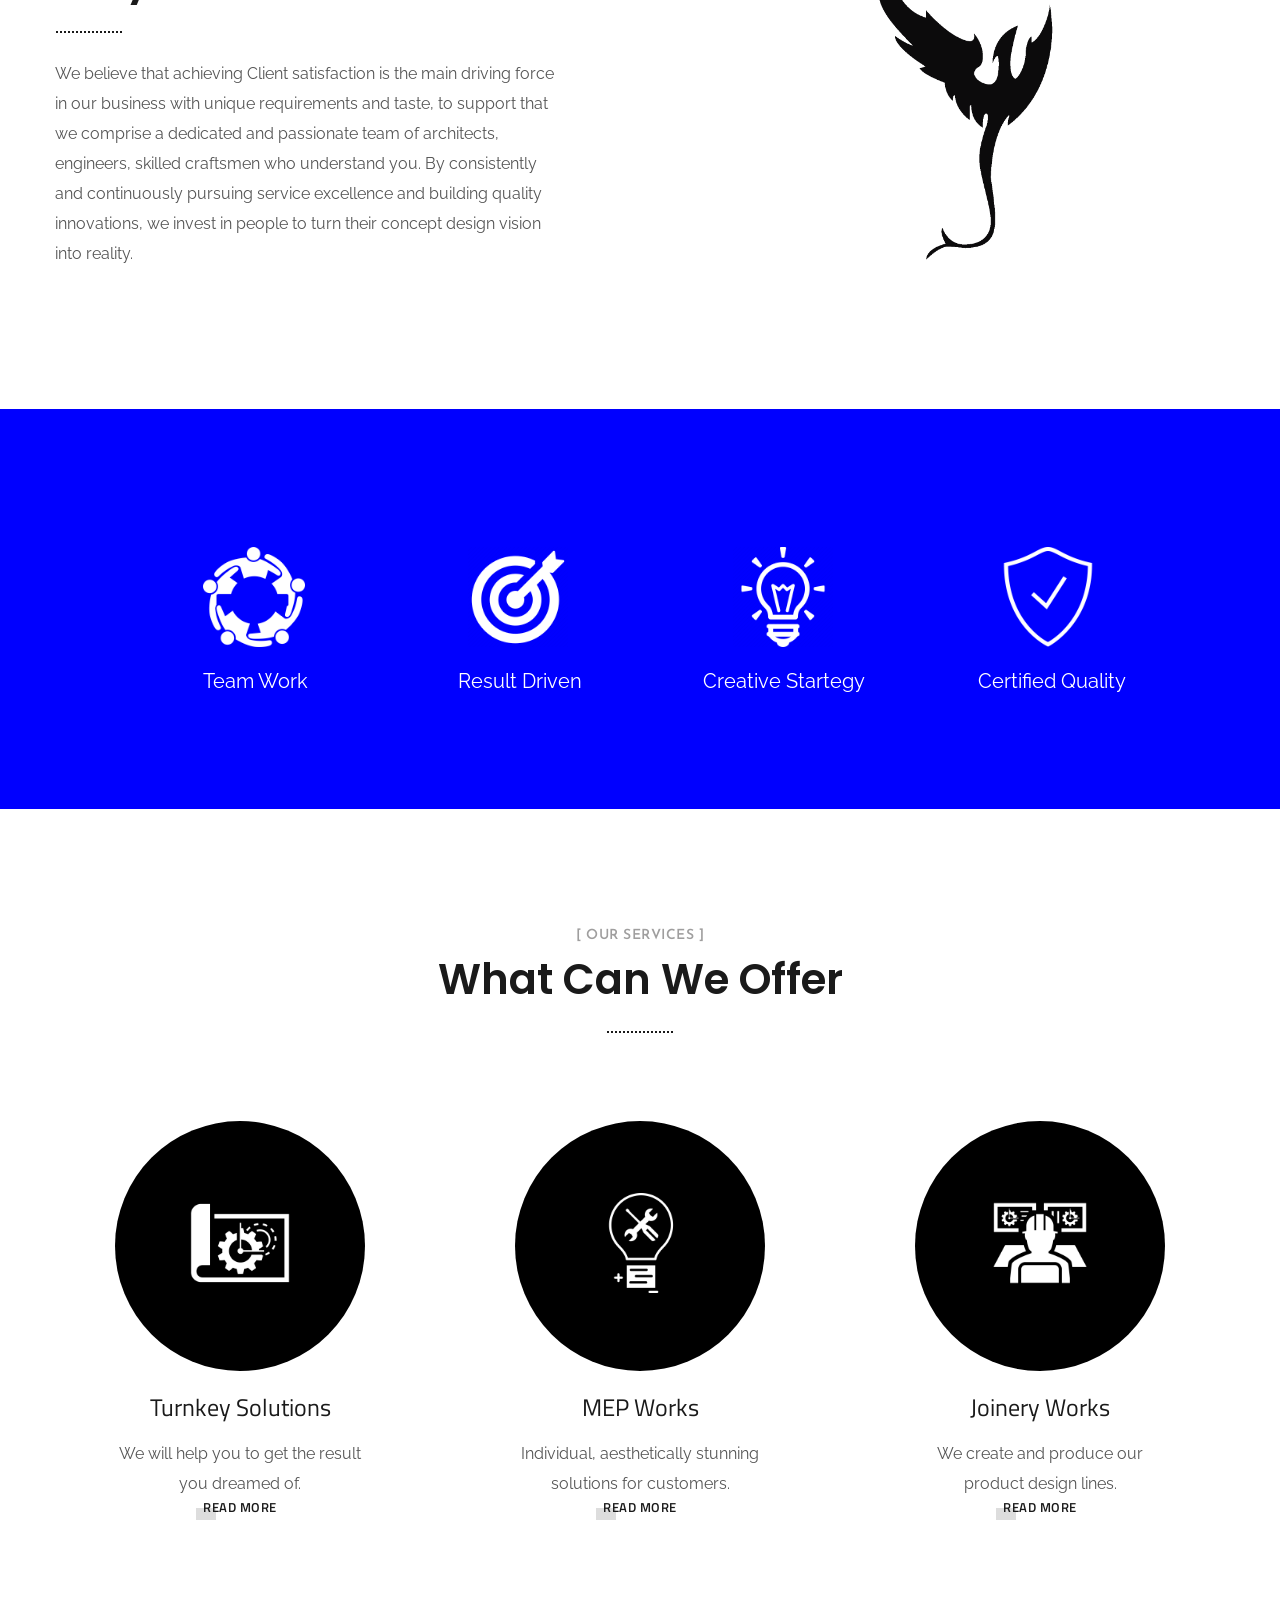
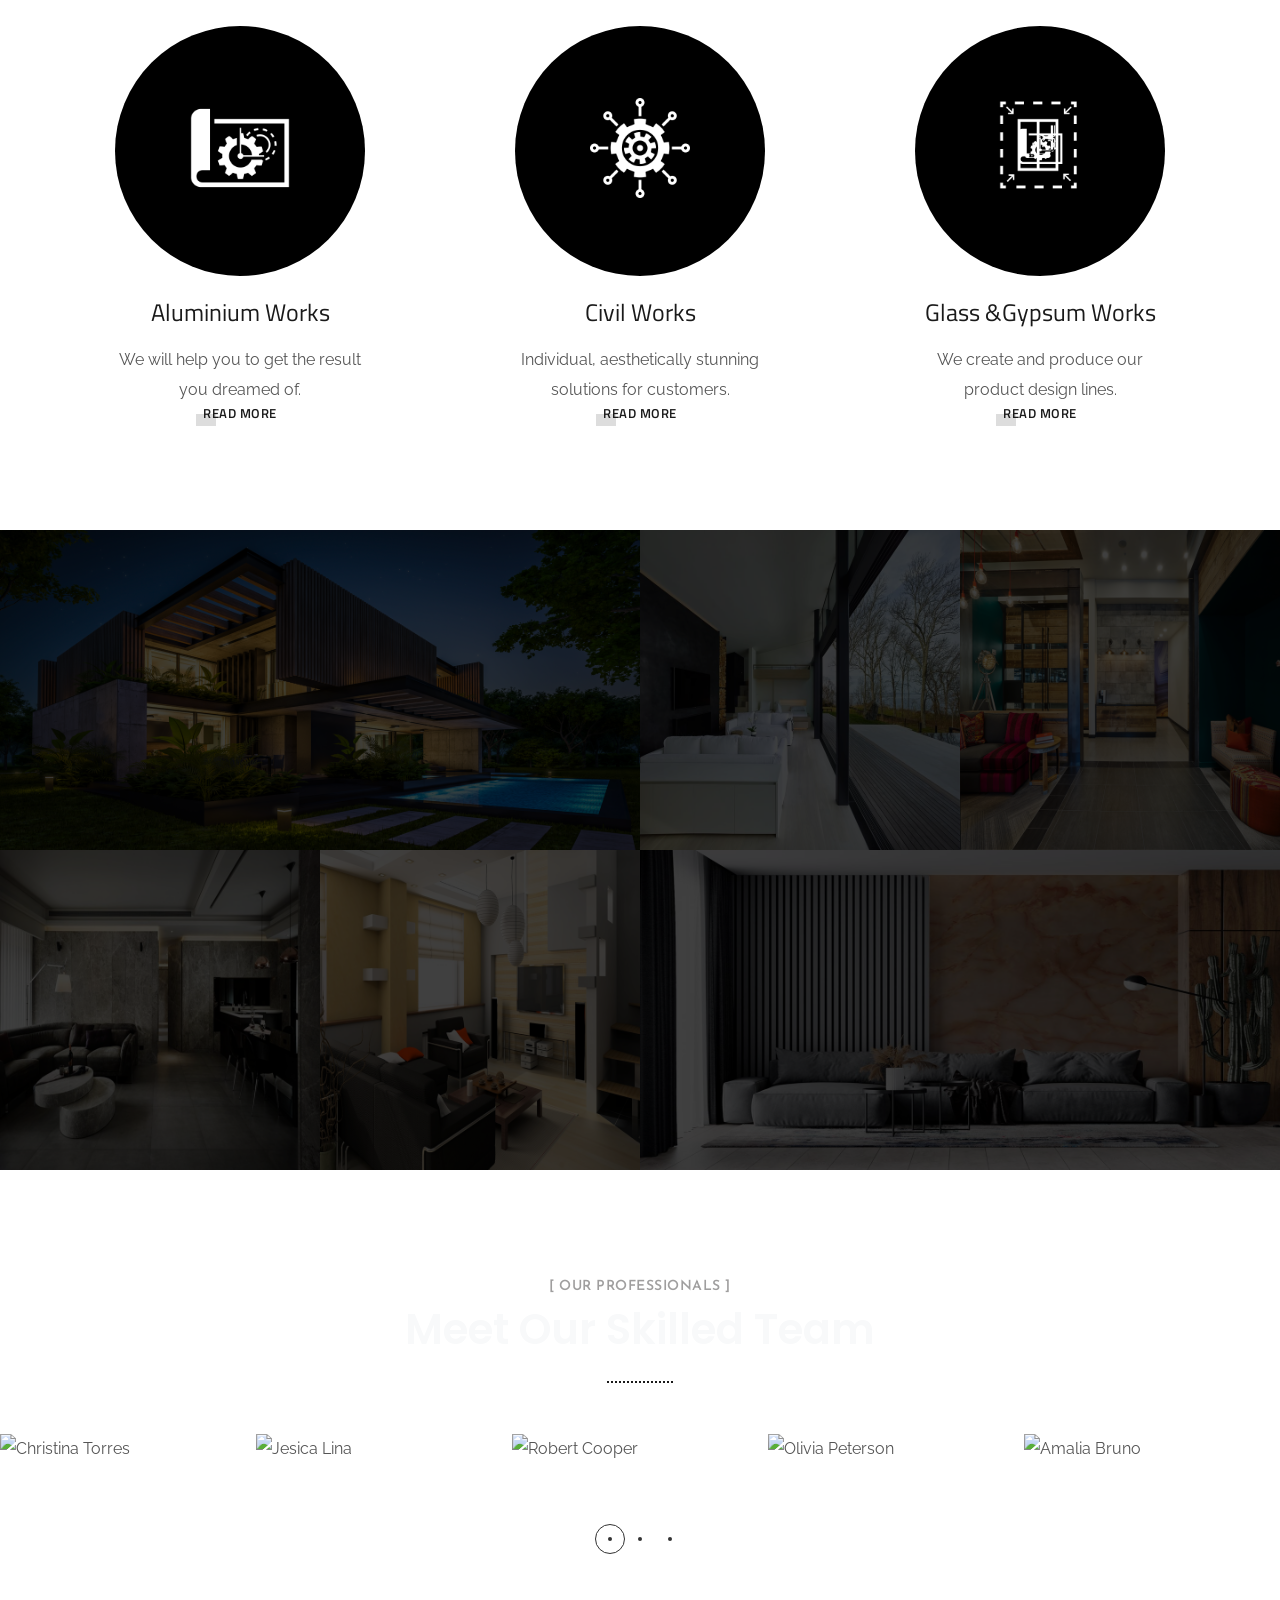
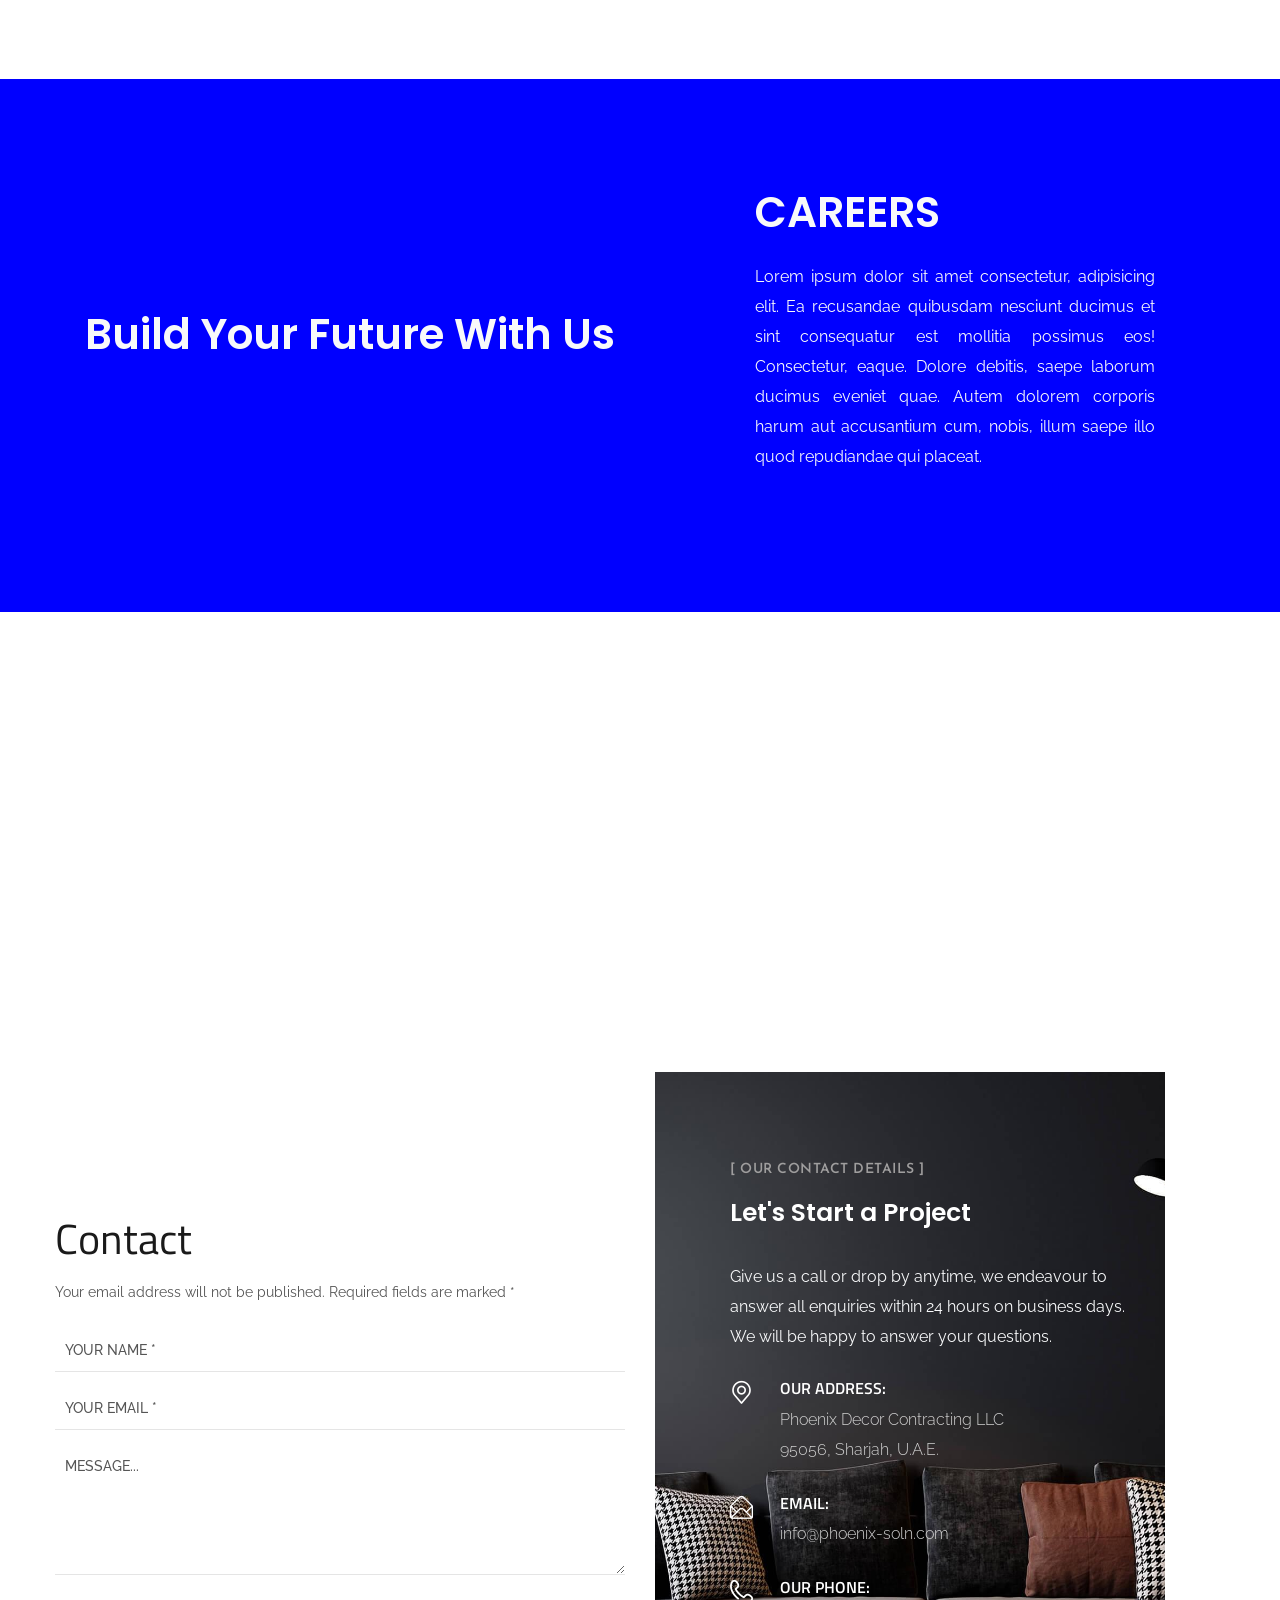
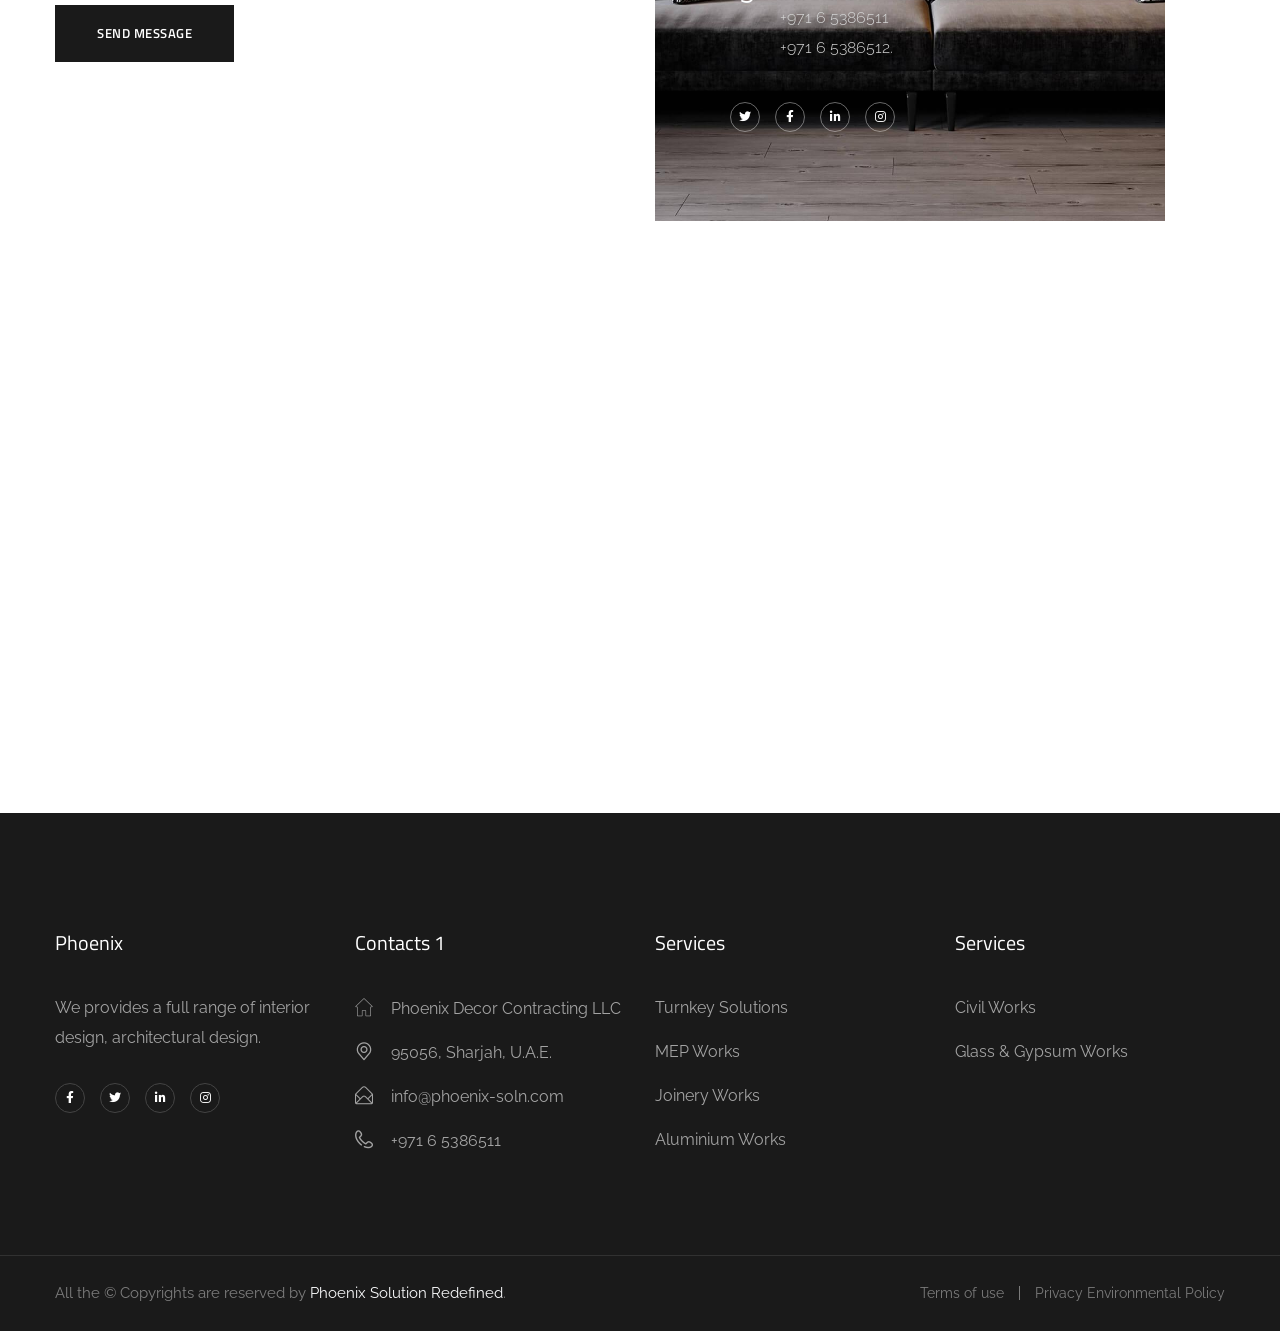
==== commit c76ab005: "update index.html" ====
--- a/index.html
+++ b/index.html
@@ -465,7 +465,7 @@
         </div>
         
         <div id="content" class="site-content">
-            <video class="ph_video" src="media/LONG.mp4" autoplay muted loop playsinline ></video>
+            <video class="ph_video" src="media/LONG_1.mp4" autoplay muted loop playsinline ></video>
             <div class="p-0">
                 <div class="grid-lines grid-lines-horizontal z-index-1">
                     <!-- <span class="g-line-horizontal line-bottom color-line-secondary"></span> -->
@@ -2056,4 +2056,4 @@
         })(jQuery);
     </script>   -->
 </body>
-</html>+</html>
